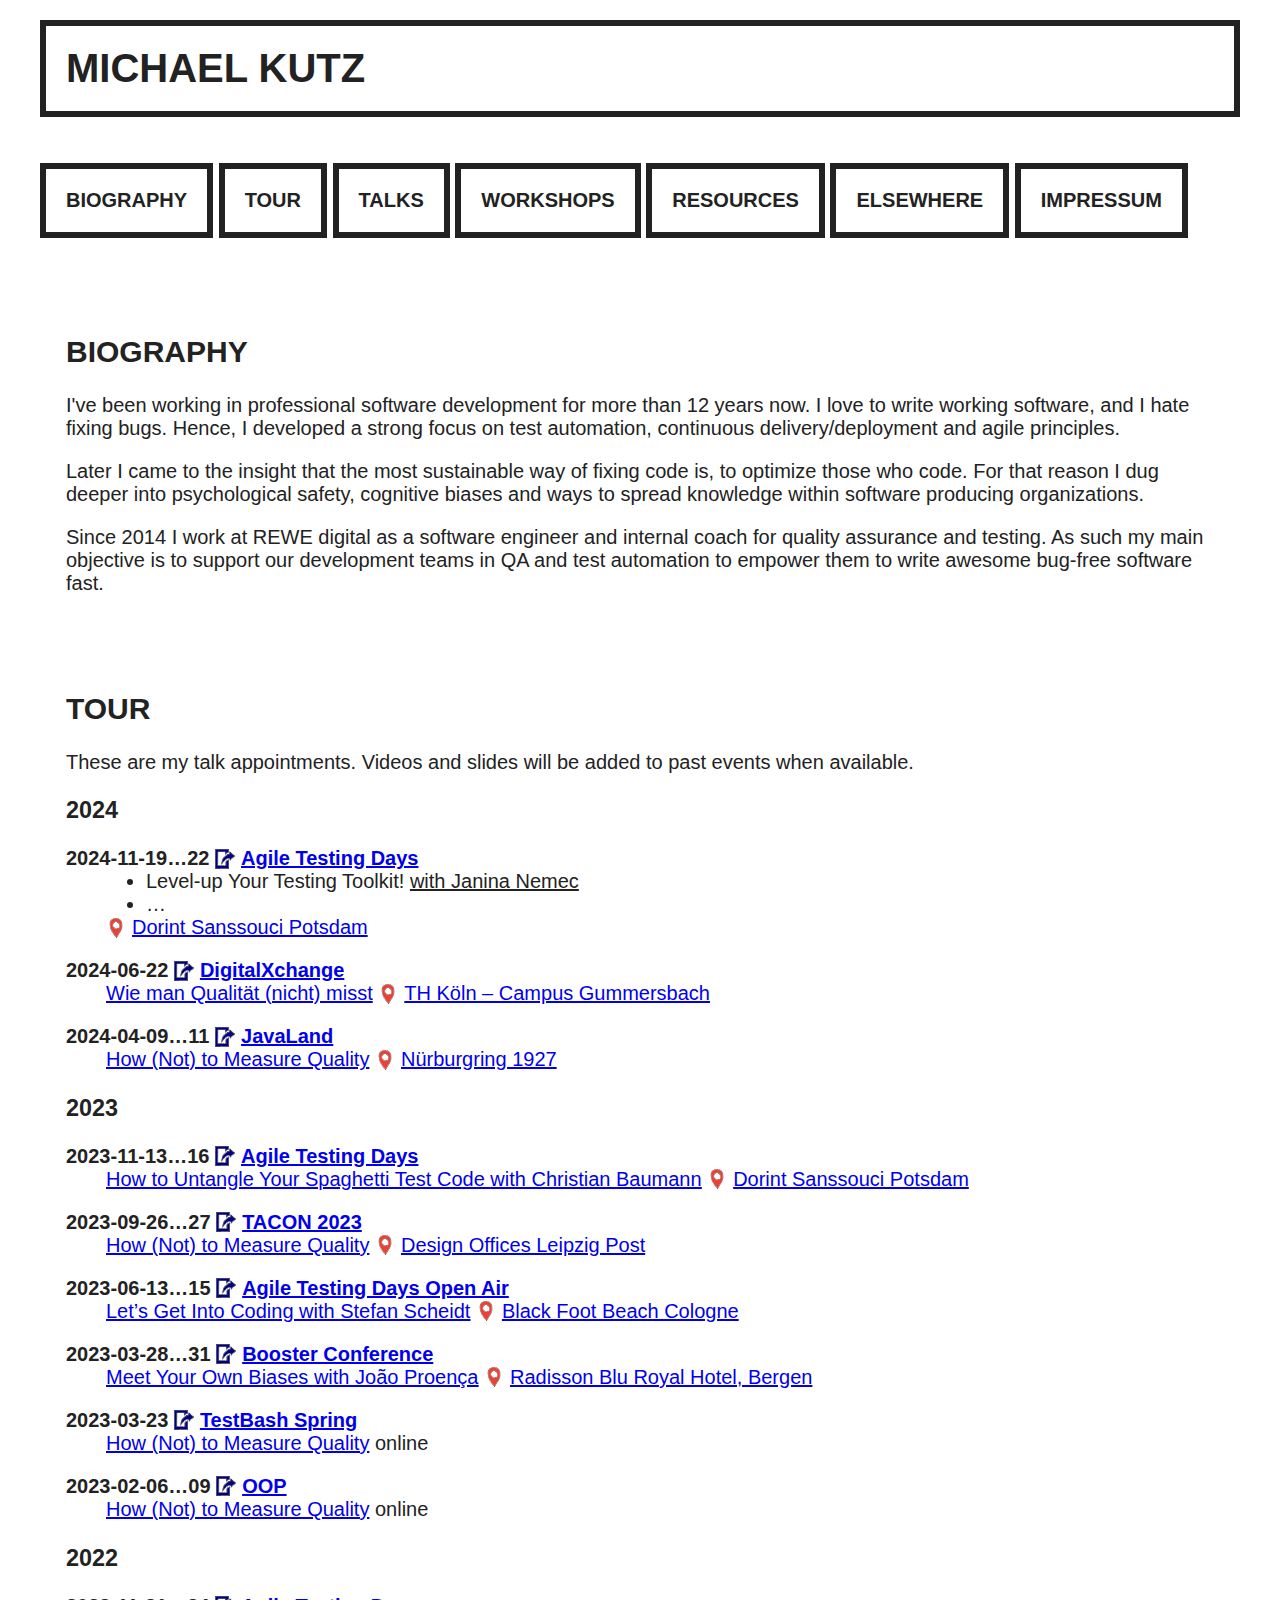
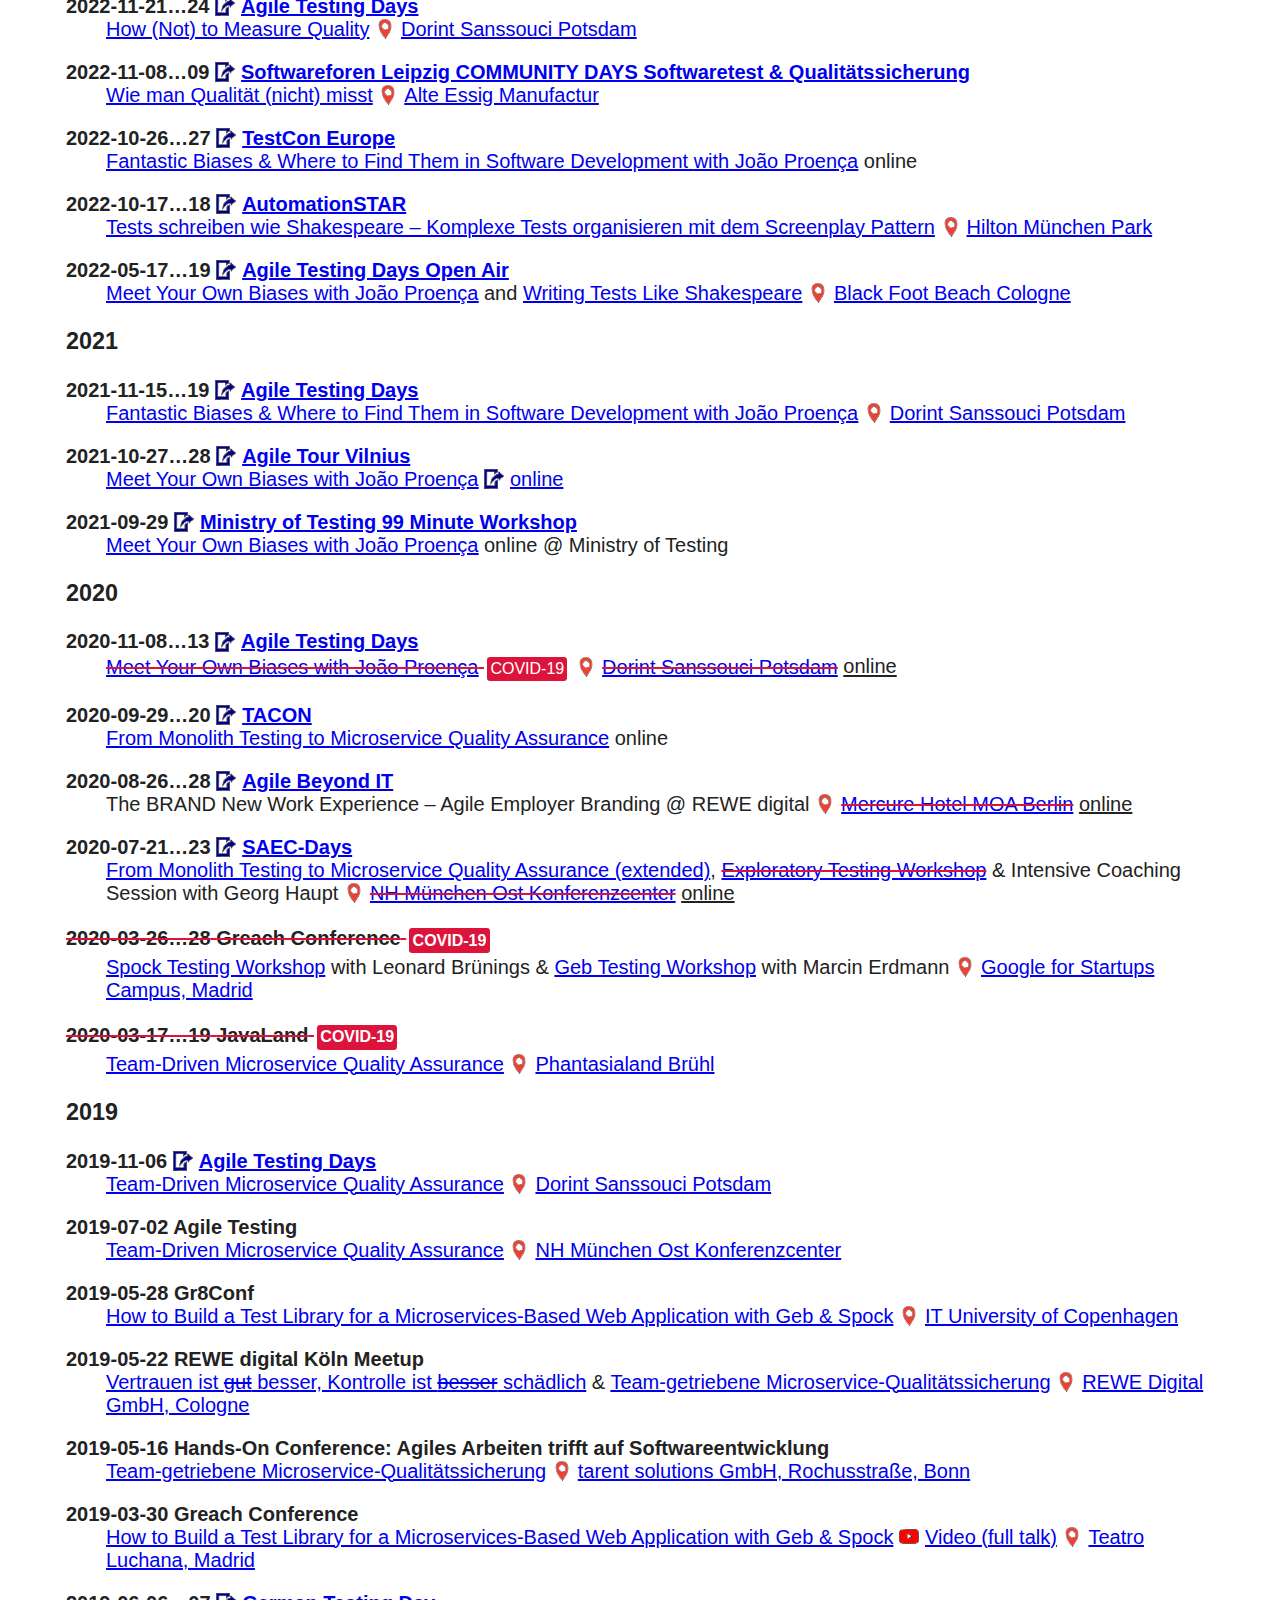
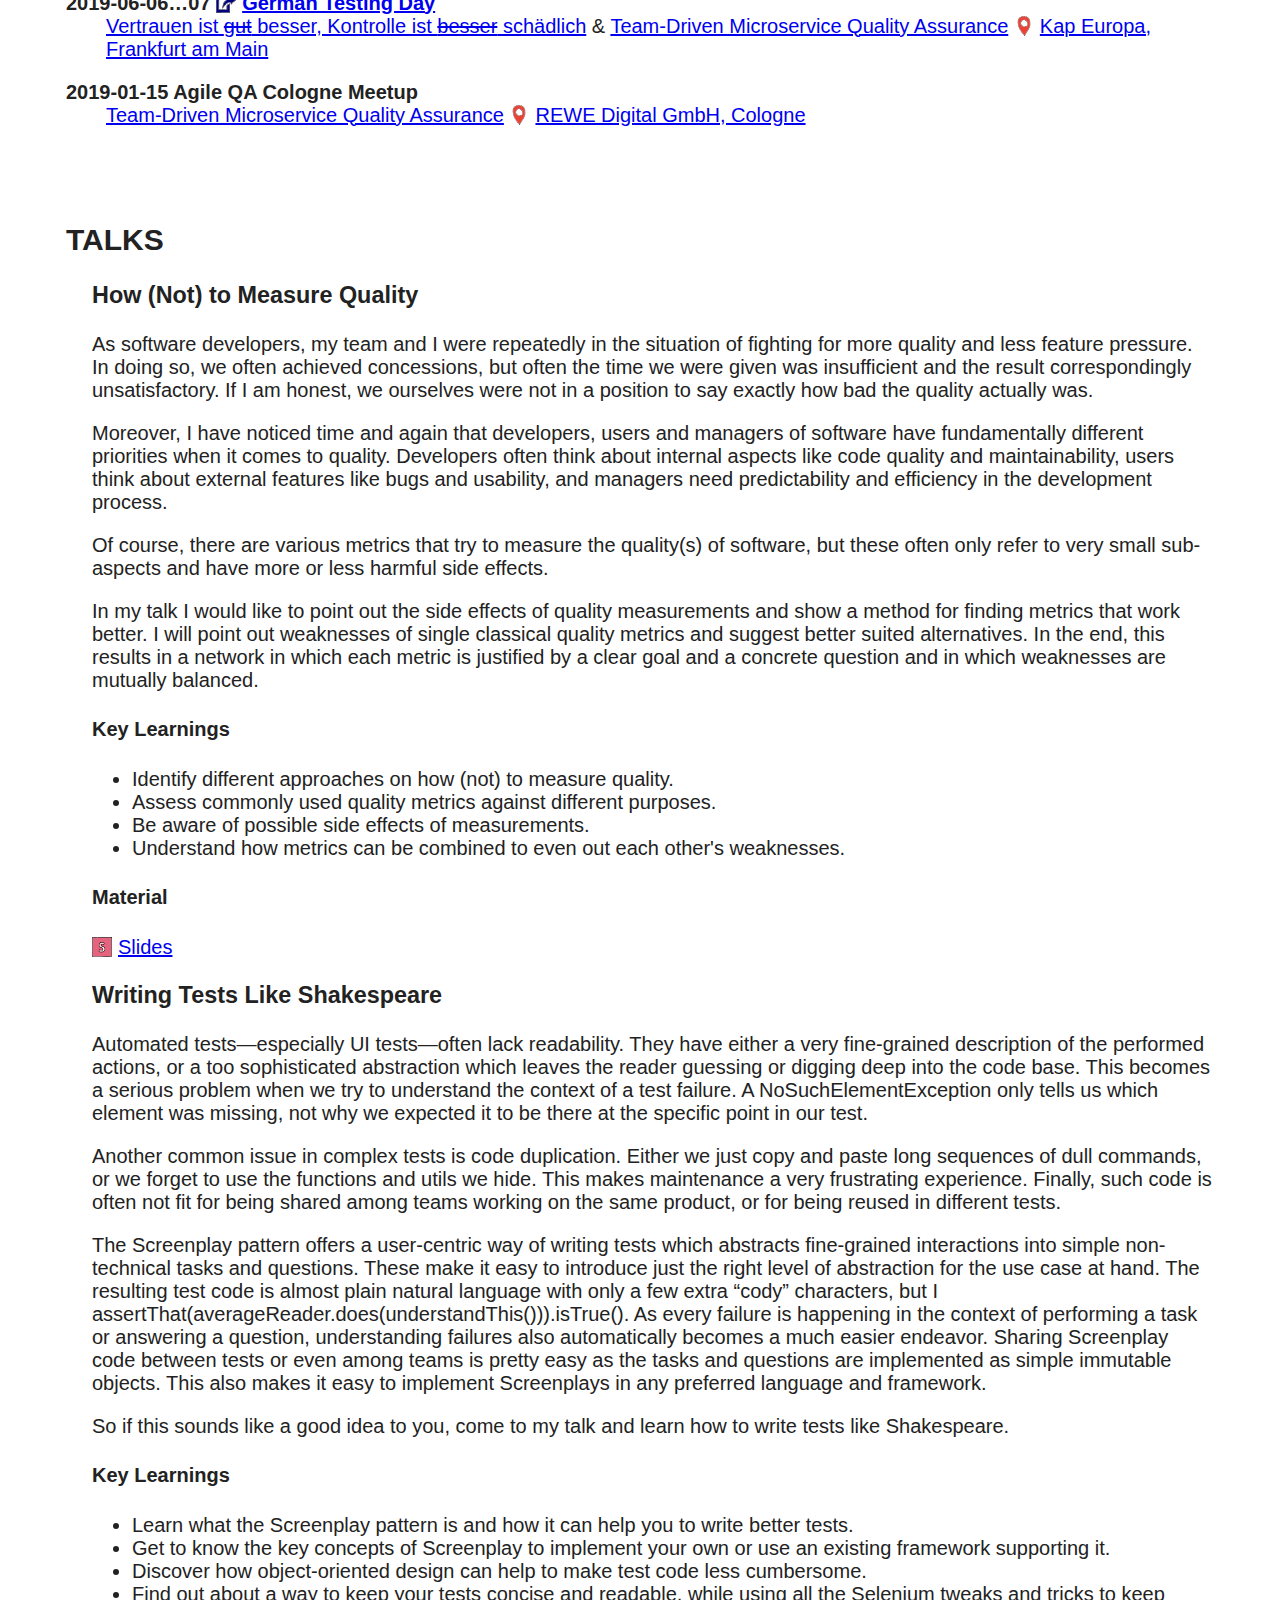
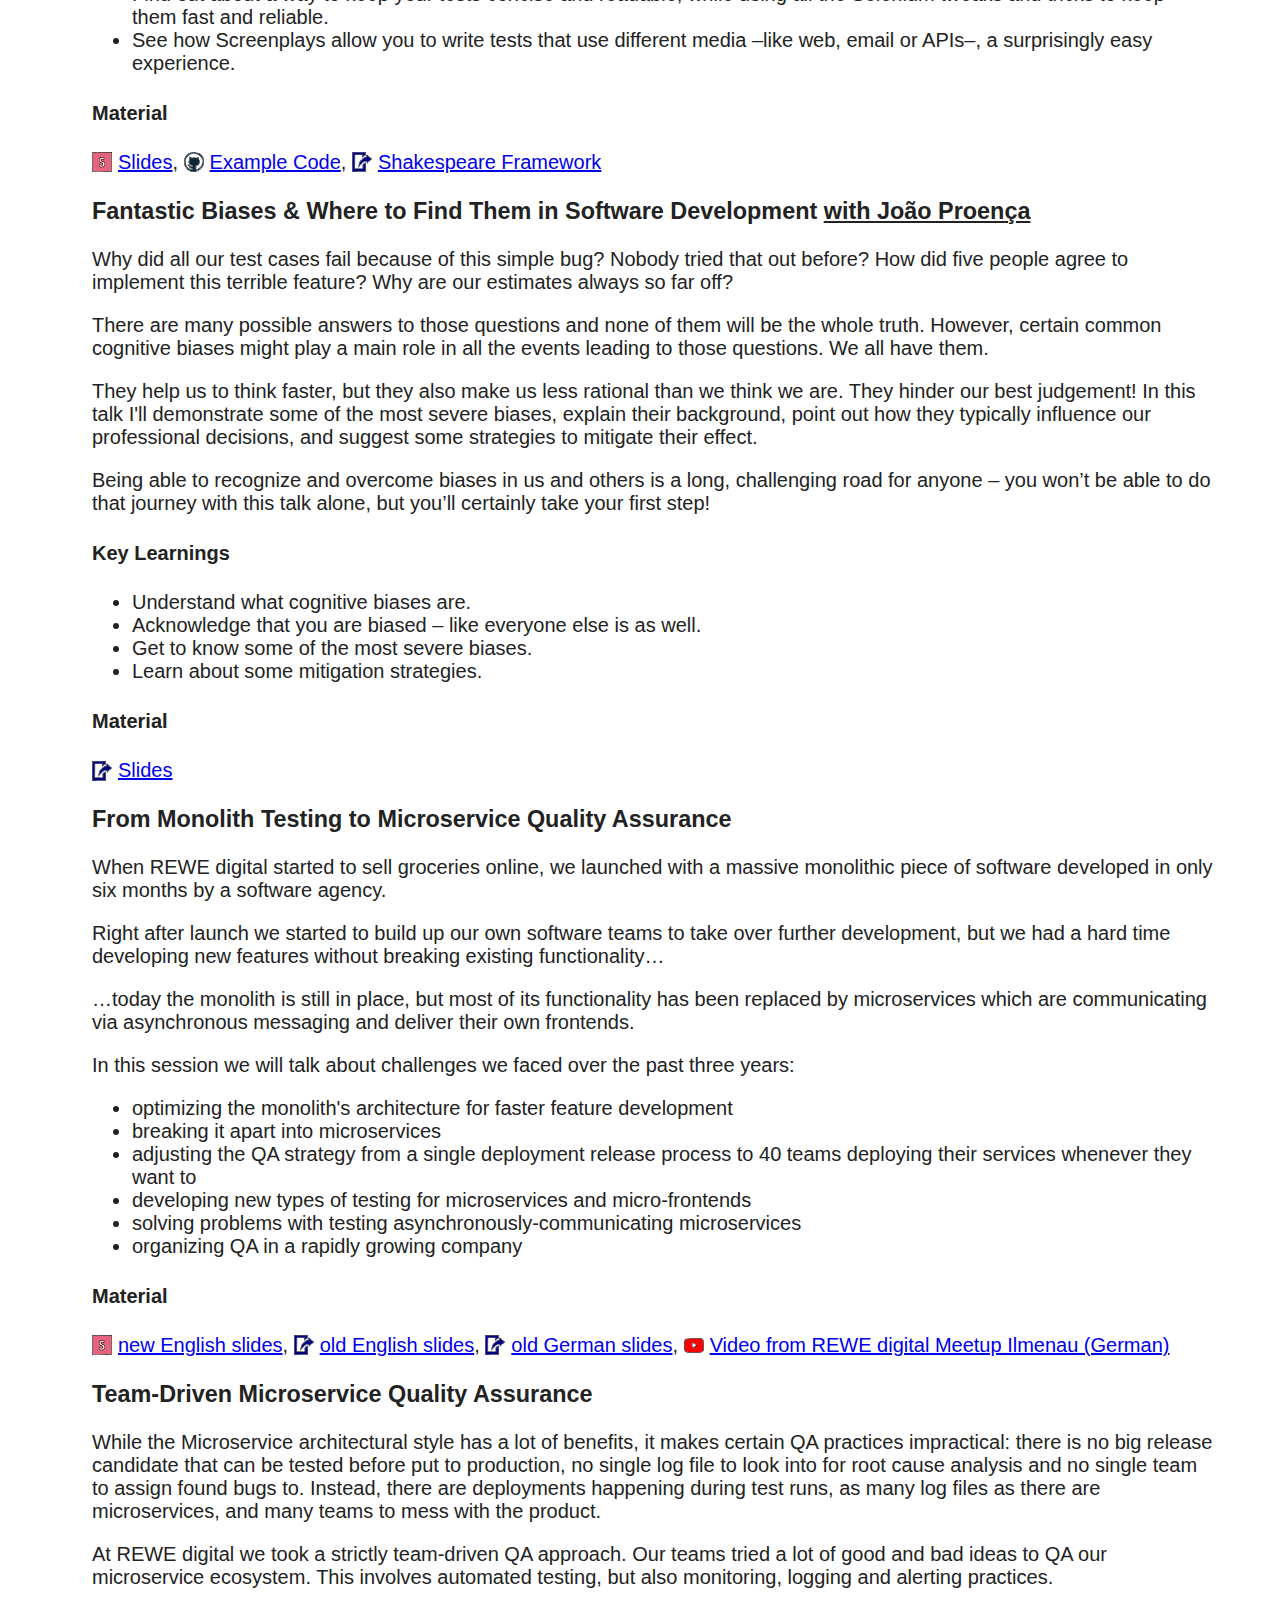
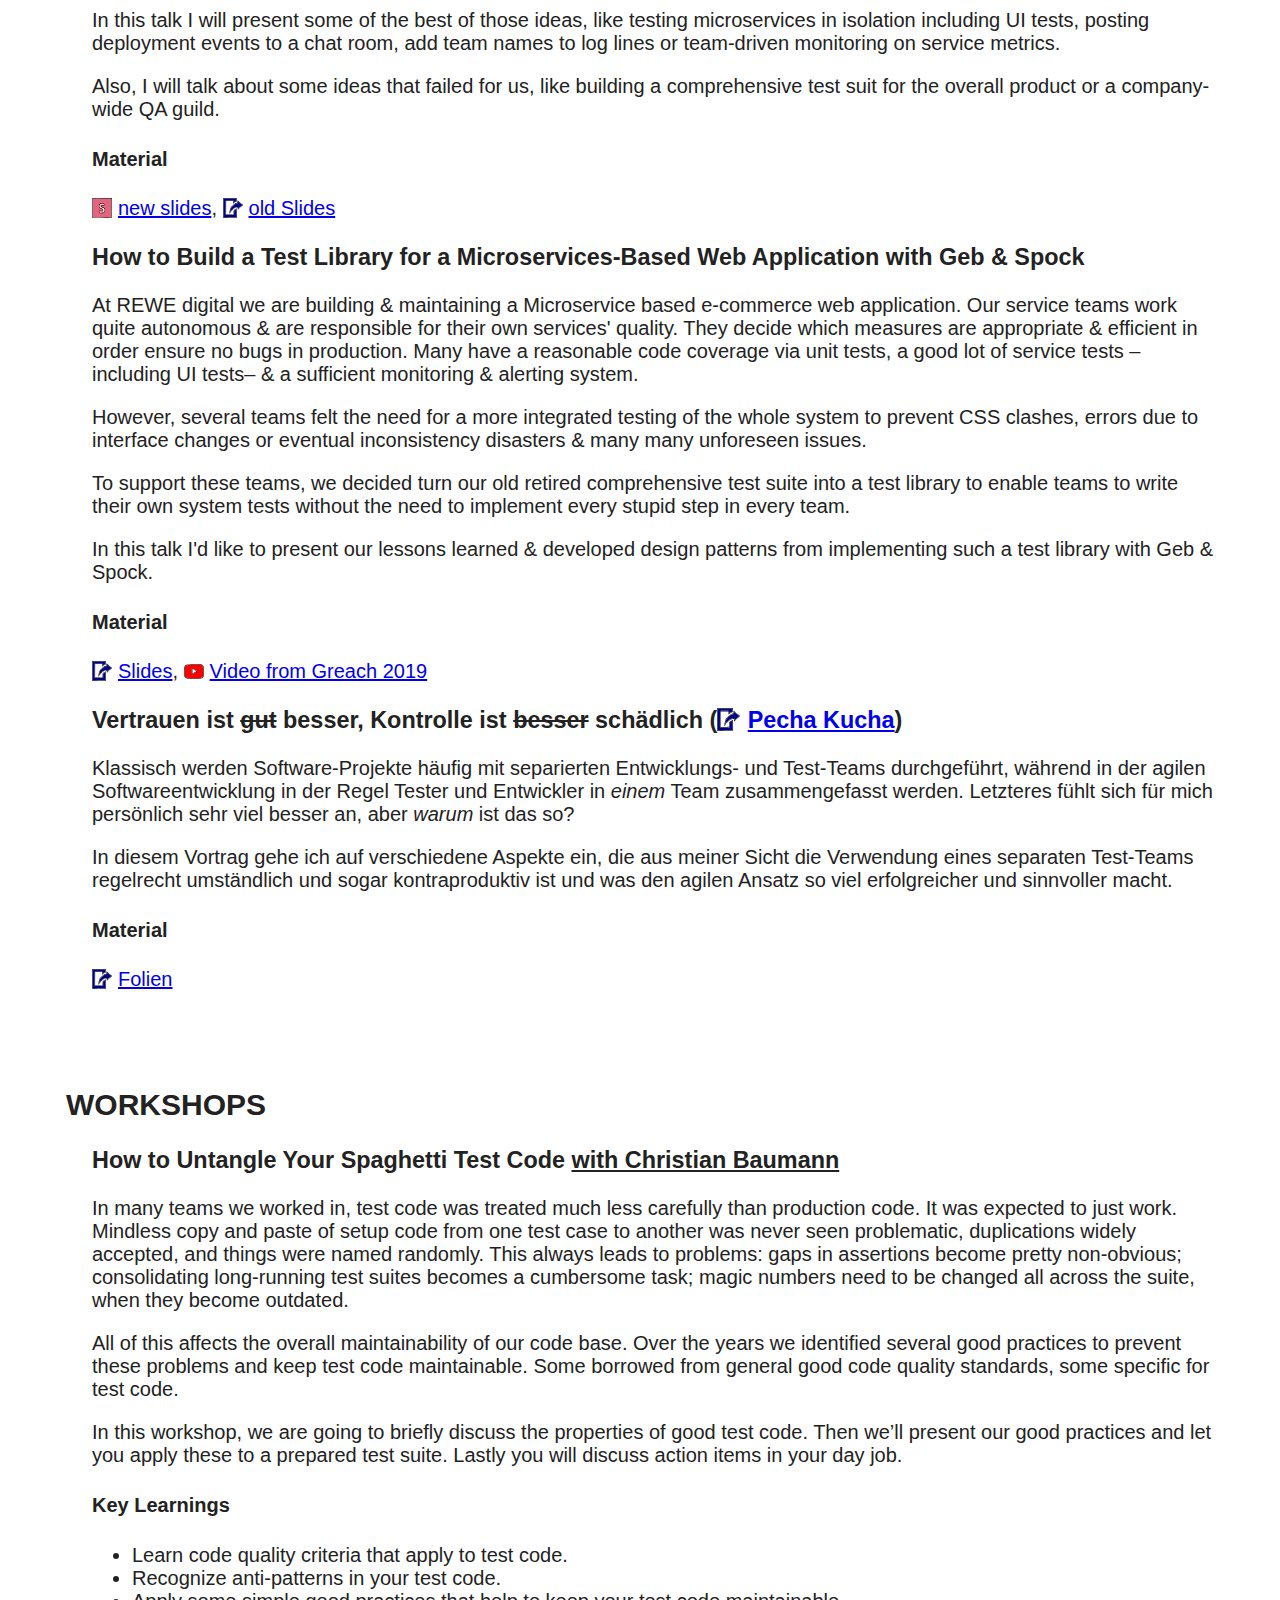
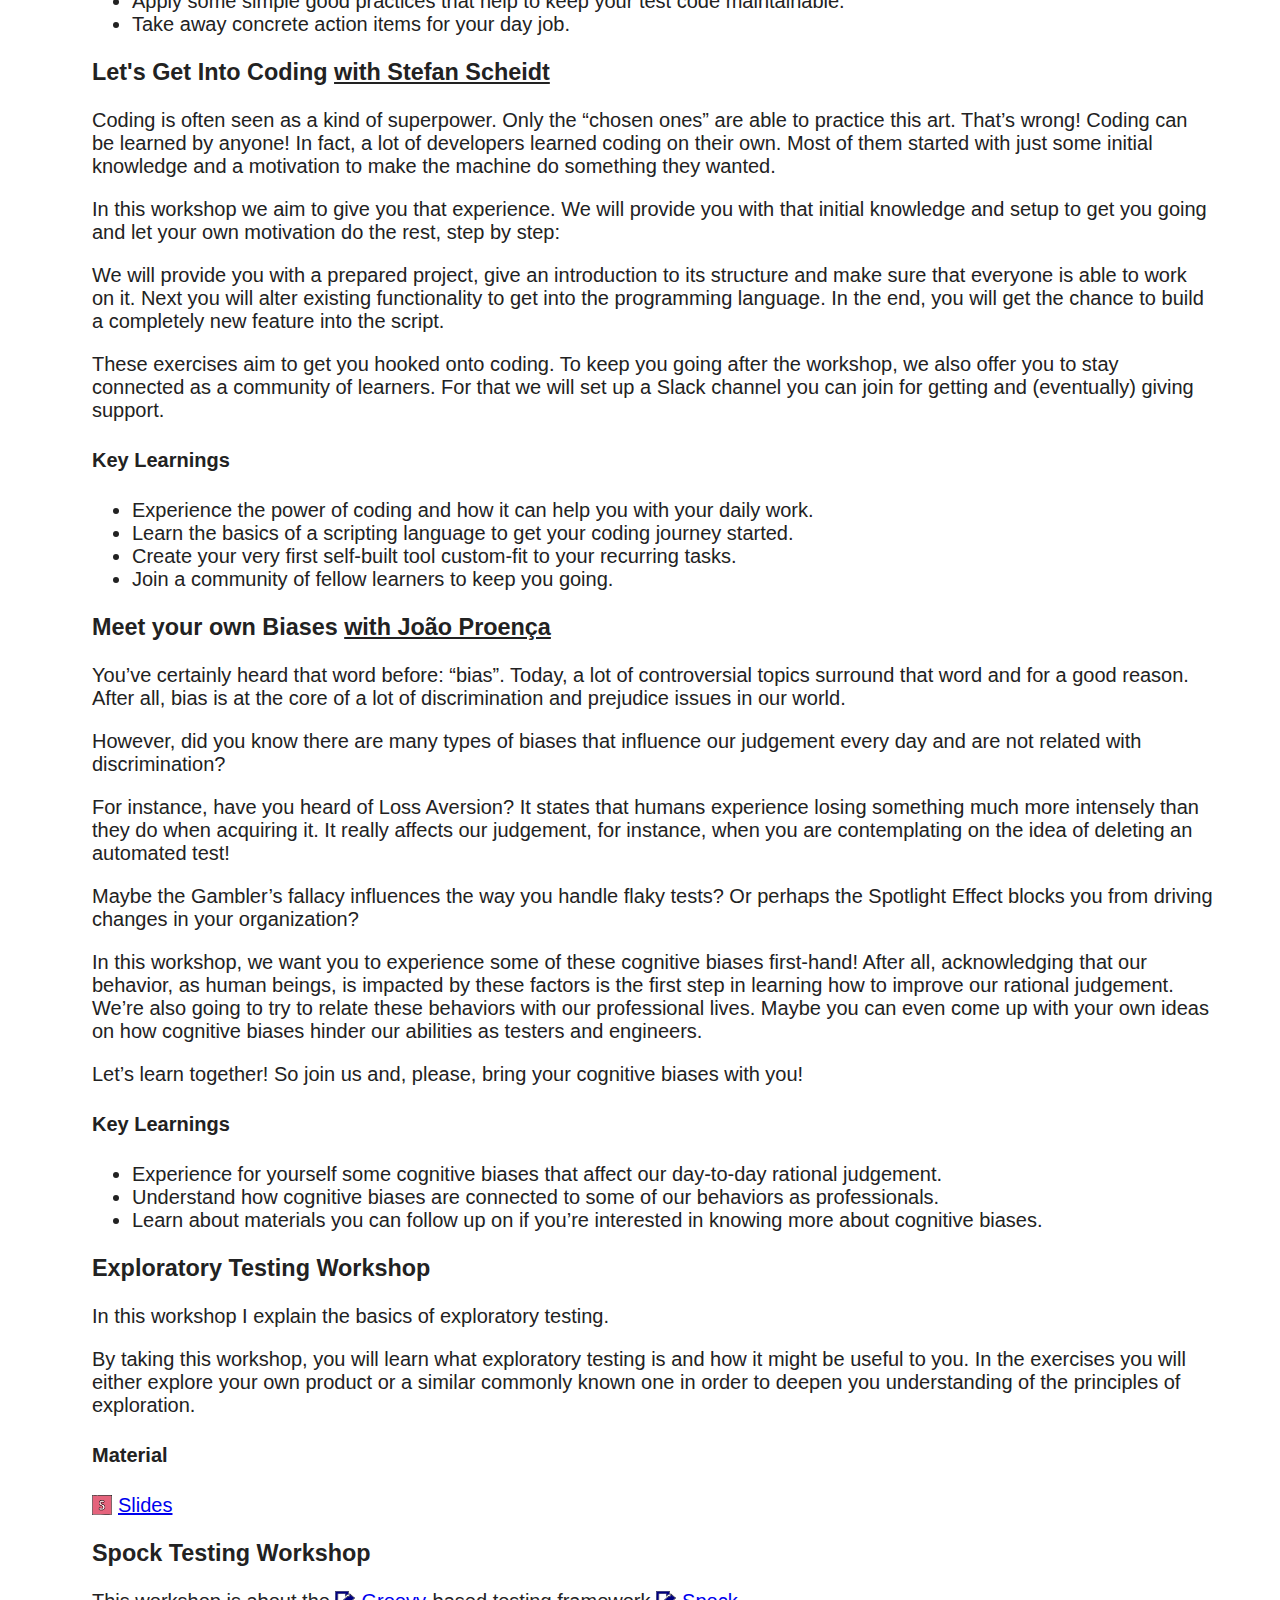
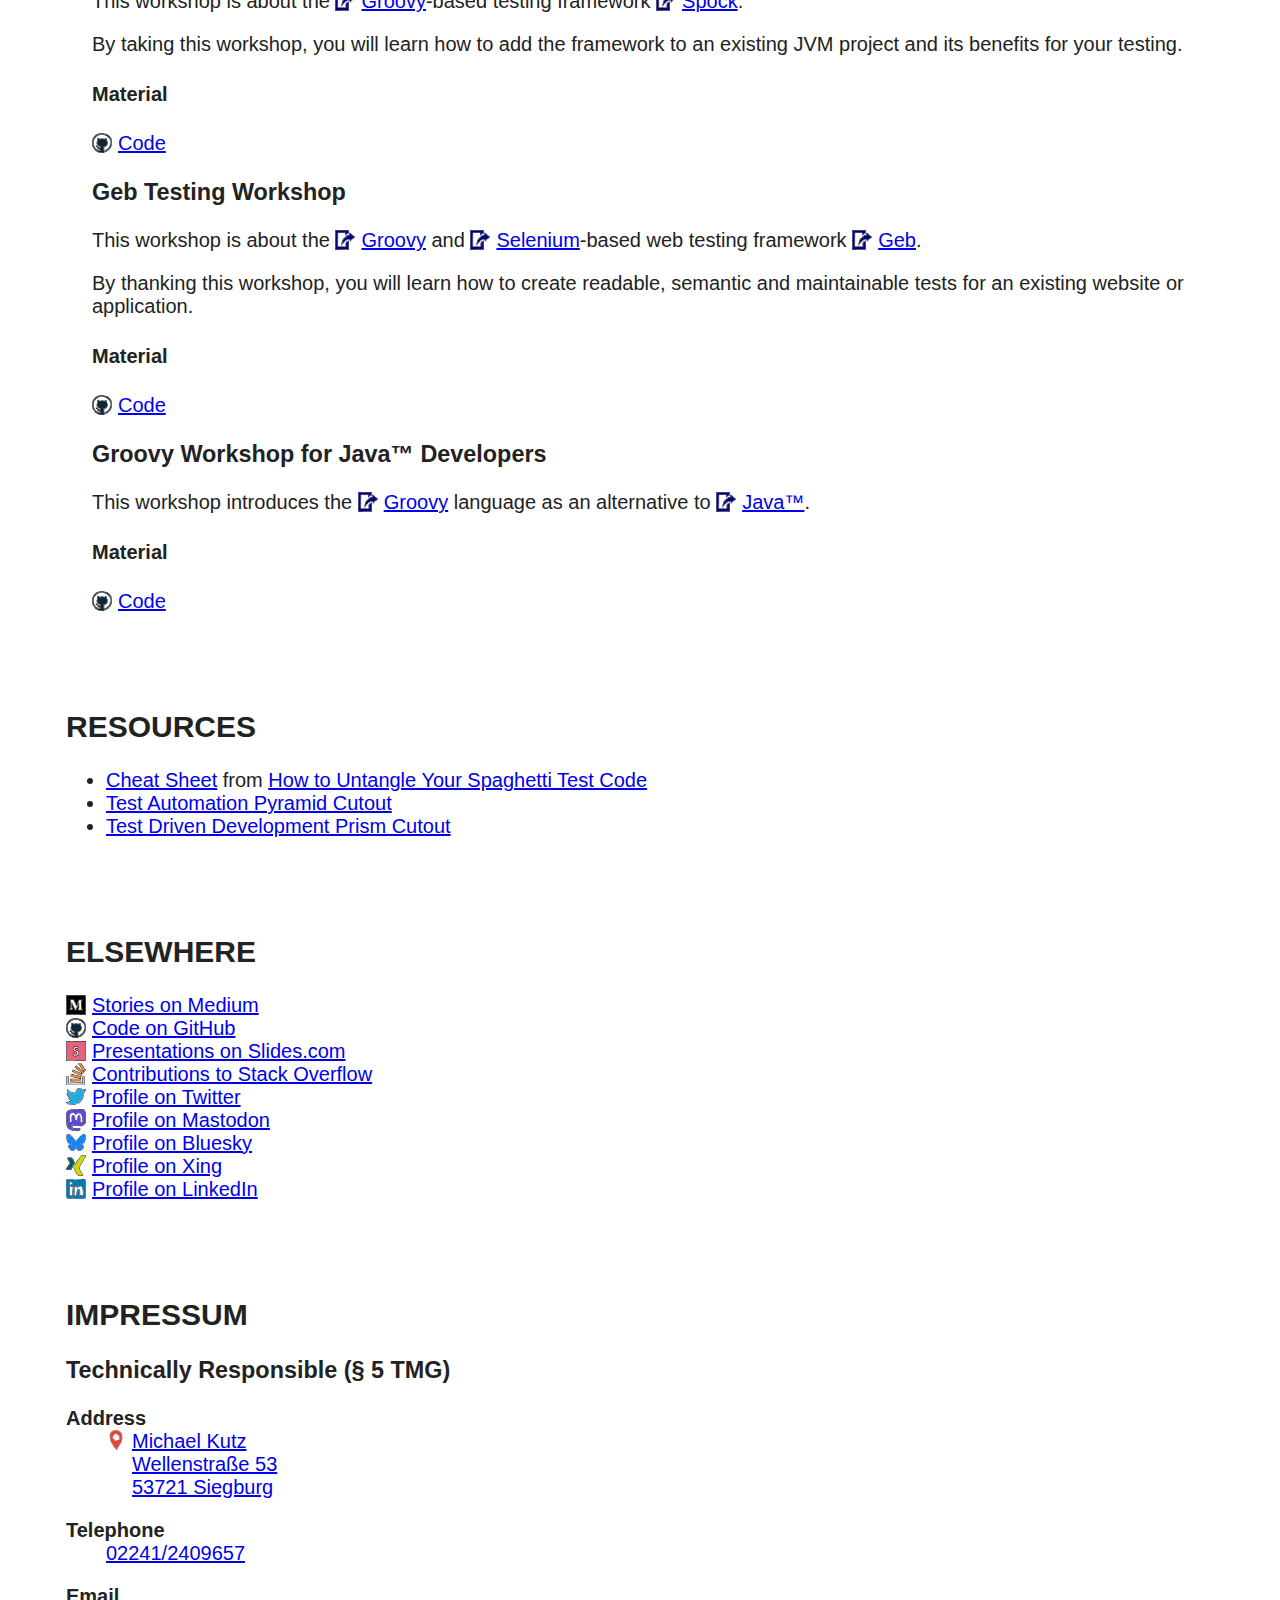
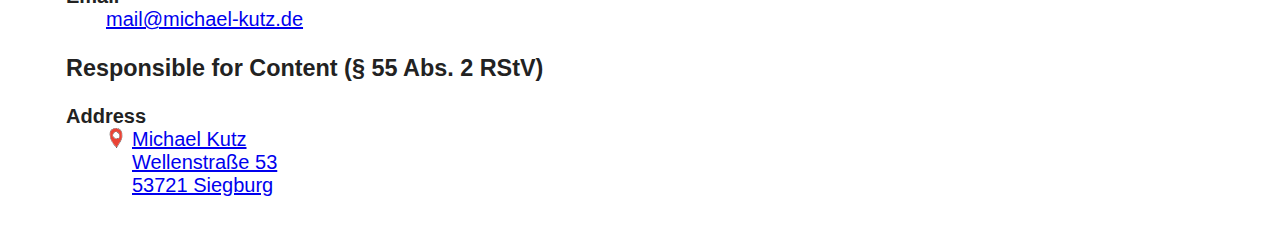
==== index.html @ 403ee31e "Add more appointments to the tour, fix order of sections" ====
<!DOCTYPE html>
<html lang="en" xmlns="http://www.w3.org/1999/html">

<head>
  <meta charset="utf-8" />
  <meta name="viewport" content="width=device-width, initial-scale=1.0" />

  <link rel="stylesheet" href="style.css">
  <link rel="icon" type="image/x-icon" href="img/favicon.png">

  <title>Personal Homepage of Michael Kutz</title>
</head>

<body>

  <div class="progressbar"></div>

  <header>
    <h1>
      Michael Kutz
    </h1>
  </header>

  <nav id="navigation">
    <ul>
      <li>
        <a href="#biography">Biography</a>
      </li>
      <li>
        <a href="#tour">Tour</a>
      </li>
      <li>
        <a href="#talks">Talks</a>
      </li>
      <li>
        <a href="#workshops">Workshops</a>
      </li>
      <li>
        <a href="#resources">Resources</a>
      </li>
      <li>
        <a href="#elsewhere">Elsewhere</a>
      </li>
      <li>
        <a href="#impressum">Impressum</a>
      </li>
    </ul>
  </nav>

  <main id="main">

    <section id="biography">
      <h2>Biography</h2>
      <p>
        I've been working in professional software development for more than 12 years now.
        I love to write working software, and I hate fixing bugs.
        Hence, I developed a strong focus on test automation, continuous delivery/deployment and agile principles.
      </p>
      <p>
        Later I came to the insight that the most sustainable way of fixing code is, to optimize those who code.
        For that reason I dug deeper into psychological safety, cognitive biases and ways to spread knowledge within software producing organizations.
      </p>
      <p>
        Since 2014 I work at REWE digital as a software engineer and internal coach for quality assurance and testing.
        As such my main objective is to support our development teams in QA and test automation to empower them to write awesome bug-free software fast.
      </p>
    </section>

    <section id="tour">
      <h2>Tour</h2>
      <p>
        These are my talk appointments. Videos and slides will be added to past events when available.
      </p>
      
      <h3>2024</h3>
      <dl>
        <dt>
          <span class="tour-date">2024-11-19…22</span>
          <span class="tour-occasion"><a href="https://agiletestingdays.com/">Agile Testing Days</a></span>
        </dt>
        <dd>
          <ul>
            <li><span class="tour-content">Level-up Your Testing Toolkit! <ins>with Janina Nemec</ins></span></li>
            <li>…</li>
          </ul>
          <span class="tour-location"><a href="https://g.page/Dorint-Potsdam?share">Dorint Sanssouci Potsdam</a></span>
        </dd>
      </dl>
      
      <dl>
        <dt>
          <span class="tour-date">2024-06-22</span>
          <span class="tour-occasion"><a href="https://digital-xchange.de/">DigitalXchange</a></span>
        </dt>
        <dd>
          <span class="tour-content"><a href="#measure-quality-talk">Wie man Qualität (nicht) misst</a></span>
          <span class="tour-location"><a href="https://maps.app.goo.gl/ax9bnNzyQBxYgerY8">TH Köln – Campus Gummersbach</a></span>
        </dd>
      </dl>
      
      <dl>
        <dt>
          <span class="tour-date">2024-04-09…11</span>
          <span class="tour-occasion"><a href="https://www.javaland.eu">JavaLand</a></span>
        </dt>
        <dd>
            <span class="tour-content">
              <a href="#measure-quality-talk">How (Not) to Measure Quality</a>
            </span>
          <span class="tour-location"><a href="https://maps.app.goo.gl/s3URFhzMAyrQJvwt9">Nürburgring 1927</a></span>
        </dd>
      </dl>
      
      <h3>2023</h3>
      <dl>
        <dt>
          <span class="tour-date">2023-11-13…16</span>
          <span class="tour-occasion"><a href="https://agiletestingdays.com">Agile Testing Days</a></span>
        </dt>
        <dd>
          <span class="tour-content">
            <a href="#untangle-spaghetti-test-code-workshop">How to Untangle Your Spaghetti Test Code <ins>with Christian Baumann</ins></a>
          </span>
          <span class="tour-location"><a href="https://g.page/Dorint-Potsdam?share">Dorint Sanssouci Potsdam</a></span>
        </dd>

        <dt>
          <span class="tour-date">2023-09-26…27</span>
          <span class="tour-occasion"><a href="https://www.tacon-konferenz.de/">TACON 2023</a></span>
        </dt>
        <dd>
          <span class="tour-content">
            <a href="#measure-quality-talk">How (Not) to Measure Quality</a>
          </span>
          <span class="tour-location"><a href="https://goo.gl/maps/Bw59qBVgnmREsoW48">Design Offices Leipzig Post</a></span>
        </dd>

        <dt>
          <span class="tour-date">2023-06-13…15</span>
          <span class="tour-occasion"><a href="https://openair.agiletestingdays.com">Agile Testing Days Open Air</a></span>
        </dt>
        <dd>
          <span class="tour-content">
            <a href="#lets-get-into-coding-workshop">Let’s Get Into Coding <ins>with Stefan Scheidt</ins></a>
          </span>
          <span class="tour-location"><a href="https://g.page/blackfootbeachkoeln?share">Black Foot Beach Cologne</a></span>
        </dd>

        <dt>
          <span class="tour-date">2023-03-28…31</span>
          <span class="tour-occasion"><a href="https://2023.boosterconf.no">Booster Conference</a></span>
        </dt>
        <dd>
          <span class="tour-content"><a href="#meet-your-own-biases-workshop">Meet Your Own Biases <ins>with João Proença</ins></a></span>
          <span class="tour-location"><a href="https://goo.gl/maps/V5M7Juy1Z6Ezcwvd6">Radisson Blu Royal Hotel, Bergen</a></span>
        </dd>

        <dt>
          <span class="tour-date">2023-03-23</span>
          <span class="tour-occasion"><a href="https://www.ministryoftesting.com/events/testbash-spring-2023">TestBash Spring</a></span>
        </dt>
        <dd>
          <span class="tour-content"><a href="#measure-quality-talk">How (Not) to Measure Quality</a></span>
          <span class="tour-location">online</span>
        </dd>

        <dt>
          <span class="tour-date">2023-02-06…09</span>
          <span class="tour-occasion"><a href="https://www.oop-konferenz.de">OOP</a></span>
        </dt>
        <dd>
          <span class="tour-content"><a href="#measure-quality-talk">How (Not) to Measure Quality</a></span>
          <span class="tour-location">online</span>
        </dd>
      </dl>

      <h3>2022</h3>
      <dl id="tour-calendar-2022" class="tour-calendar">
        <dt>
          <span class="tour-date">2022-11-21…24</span>
          <span class="tour-occasion"><a href="https://agiletestingdays.com">Agile Testing Days</a></span>
        </dt>
        <dd>
          <span class="tour-content"><a href="#measure-quality-talk">How (Not) to Measure Quality</a></span>
          <span class="tour-location"><a href="https://g.page/Dorint-Potsdam?share">Dorint Sanssouci Potsdam</a></span>
        </dd>

        <dt>
          <span class="tour-date">2022-11-08…09</span>
          <span class="tour-occasion"><a href="https://www.softwareforen.de/portal/IT-Events-und-Schulungen/communitydays/Softwaretest-und-Qualit%C3%A4tssicherung/Softwaretest-und-Qualit%C3%A4tssicherung.xhtml">Softwareforen Leipzig COMMUNITY DAYS Softwaretest & Qualitätssicherung</a></span>
        </dt>
        <dd>
          <span class="tour-content"><a href="#measure-quality-talk">Wie man Qualität (nicht) misst</a></span>
          <span class="tour-location"><a href="https://goo.gl/maps/9BnrAR85dFuCnGLK7">Alte Essig Manufactur</a></span>
        </dd>

        <dt>
          <span class="tour-date">2022-10-26…27</span>
          <span class="tour-occasion"><a href="https://testcon.lt">TestCon Europe</a></span>
        </dt>
        <dd>
          <span class="tour-content"><a href="#fantastic-biases-talk">Fantastic Biases &#38; Where to Find Them in Software Development <ins>with João Proença</ins></a></span>
          <span class="tour-location">online</span>
        </dd>

        <dt>
          <span class="tour-date">2022-10-17…18</span>
          <span class="tour-occasion"><a href="https://automation.eurostarsoftwaretesting.com/">AutomationSTAR</a></span>
        </dt>
        <dd>
          <span class="tour-content"><a href="#wiring-tests-like-shakespeare-talk">Tests schreiben wie Shakespeare – Komplexe Tests organisieren mit dem Screenplay Pattern</a></span>
          <span class="tour-location"><a href="https://g.page/HiltonMunichPark?share">Hilton München Park</a></span>
        </dd>

        <dt>
          <span class="tour-date">2022-05-17…19</span>
          <span class="tour-occasion"><a href="https://openair.agiletestingdays.com">Agile Testing Days Open Air</a></span>
        </dt>
        <dd>
          <span class="tour-content">
            <a href="#meet-your-own-biases-workshop">Meet Your Own Biases <ins>with João Proença</ins></a> and
            <a href="#wiring-tests-like-shakespeare-talk">Writing Tests Like Shakespeare</a>
          </span>
          <span class="tour-location"><a href="https://g.page/blackfootbeachkoeln?share">Black Foot Beach Cologne</a></span>
        </dd>
      </dl>

      <h3>2021</h3>
      <dl id="tour-calendar-2021" class="tour-calendar">
        <dt>
          <span class="tour-date">2021-11-15…19</span>
          <span class="tour-occasion"><a href="https://agiletestingdays.com">Agile Testing Days</a></span>
        </dt>
        <dd>
          <span class="tour-content"><a href="#fantastic-biases-talk">Fantastic Biases &#38; Where to Find Them in Software Development <ins>with João Proença</ins></a></span>
          <span class="tour-location"><a href="https://g.page/Dorint-Potsdam?share">Dorint Sanssouci Potsdam</a></span>
        </dd>

        <dt>
          <span class="tour-date">2021-10-27…28</span>
          <span class="tour-occasion"><a href="https://2021.agileturas.lt/">Agile Tour Vilnius</a></span>
        </dt>
        <dd>
          <span class="tour-content"><a href="#meet-your-own-biases-workshop">Meet Your Own Biases <ins>with João Proença</ins></a></span>
          <span class="tour-location"><a href="https://2021.agileturas.lt/">online</a></span>
        </dd>

        <dt>
          <span class="tour-date">2021-09-29</span>
          <span class="tour-occasion"><a href="https://www.ministryoftesting.com/events">Ministry of Testing 99 Minute Workshop</a></span>
        </dt>
        <dd>
          <span class="tour-content"><a href="#meet-your-own-biases-workshop">Meet Your Own Biases <ins>with João Proença</ins></a></span>
          <span class="tour-location">online @ Ministry of Testing</span>
        </dd>
      </dl>

      <h3>2020</h3>
      <dl id="tour-calendar-2020" class="tour-calendar">
        <dt>
          <span class="tour-date">2020-11-08…13</span>
          <span class="tour-occasion"><a href="https://agiletestingdays.com">Agile Testing Days</a></span></dt>
        <dd>
          <span class="tour-content"><del class="cancelled"><a href="#meet-your-own-biases-workshop">Meet Your Own Biases <ins>with João Proença</ins></a> <span class="label">COVID-19</span></del></span>
          <span class="tour-location"><del class="cancelled"><a href="https://goo.gl/maps/4JJg1wACnG1q4Vka9">Dorint Sanssouci Potsdam</a></del> <ins>online</ins></span>
        </dd>

        <dt>
          <span class="tour-date">2020-09-29…20</span>
          <span class="tour-occasion"><a href="https://tacon-konferenz.de/">TACON</a></span>
        </dt>
        <dd>
          <span class="tour-content"><a href="#from-monolith-testing-to-microservice-qa-talk">From Monolith Testing to Microservice Quality Assurance</a></span>
          <span class="tour-location">online</span>
        </dd>

        <dt>
          <span class="tour-date">2020-08-26…28</span>
          <span class="tour-occasion"><a href="https://www.agile-beyond-it.de/">Agile Beyond IT</a></span>
        </dt>
        <dd>
          <span class="tour-content">The BRAND New Work Experience – Agile Employer Branding @ REWE digital</span>
          <span class="tour-location"><del class="cancelled"><a href="https://goo.gl/maps/8NThvJFgdM6wexNE8">Mercure Hotel MOA Berlin</a></del> <ins>online</ins></span>
        </dd>

        <dt>
          <span class="tour-date">2020-07-21…23</span>
          <span class="tour-occasion"><a href="https://www.saec-days.de">SAEC-Days</a></span>
        </dt>
        <dd>
          <span class="tour-content"><a href="#from-monolith-testing-to-microservice-qa-talk">From Monolith Testing to Microservice Quality Assurance (extended)</a>,
            <del class="cancelled"><a href="#exploratory-testing-workshop">Exploratory Testing Workshop</a></del> &#38; Intensive Coaching Session with Georg Haupt</span>
          <span class="tour-location"><del class="cancelled"><a href="https://goo.gl/maps/xa9RaDGipQAzXdSs7">NH München Ost Konferenzcenter</a></del> <ins>online</ins></span>
        </dd>

        <dt class="cancelled">
          <span class="tour-date">2020-03-26…28</span>
          <span class="tour-occasion">Greach Conference</span>
          <span class="label">COVID-19</span>
        </dt>
        <dd>
          <span class="tour-content"><a href="#spock-testing-workshop">Spock Testing Workshop</a> with Leonard Brünings &#38;
            <a href="#geb-testing-workshop">Geb Testing Workshop</a> with Marcin Erdmann</span>
          <span class="tour-location"><a href="https://goo.gl/maps/Pf7ucvSiYqt8L7sq5">Google for Startups Campus, Madrid</a></span>
        </dd>

        <dt class="cancelled">
          <span class="tour-date">2020-03-17…19</span>
          <span class="tour-occasion">JavaLand</span>
          <span class="label">COVID-19</span></dt>
        <dd>
          <span class="tour-content"><a href="#team-driven-microservice-qa-talk">Team-Driven Microservice Quality Assurance</a></span>
          <span class="tour-location"><a href="https://goo.gl/maps/96tEYVQTnJPzLxwf6">Phantasialand Brühl</a></span>
        </dd>
      </dl>

      <h3>2019</h3>
      <dl id="tour-calendar-2019" class="tour-calendar">
        <dt>
          <span class="tour-date">2019-11-06</span>
          <span class="tour-occasion"><a href="https://agiletestingdays.com">Agile Testing Days</a></span>
        </dt>
        <dd>
          <span class="tour-content"><a href="#team-driven-microservice-qa-talk">Team-Driven Microservice Quality Assurance</a></span>
          <span class="tour-location"><a href="https://goo.gl/maps/4JJg1wACnG1q4Vka9">Dorint Sanssouci Potsdam</a></span>
        </dd>

        <dt>
          <span class="tour-date">2019-07-02</span>
          <span class="tour-occasion">Agile Testing</span>
        </dt>
        <dd>
          <span class="tour-content"><a href="#team-driven-microservice-qa-talk">Team-Driven Microservice Quality Assurance</a></span>
          <span class="tour-location"><a href="https://goo.gl/maps/xa9RaDGipQAzXdSs7">NH München Ost Konferenzcenter</a></span>
        </dd>

        <dt>
          <span class="tour-date">2019-05-28</span>
          <span class="tour-occasion">Gr8Conf</span>
        </dt>
        <dd>
          <span class="tour-content"><a href="#microservice-test-lib-talk">How to Build a Test Library for a Microservices-Based Web Application with Geb &#38; Spock</a></span>
          <span class="tour-location"><a href="https://goo.gl/maps/Pn4Arbwc8N9tyBeS9">IT University of Copenhagen</a></span>
        </dd>

        <dt>
          <span class="tour-date">2019-05-22</span>
          <span class="tour-occasion">REWE digital Köln Meetup</span>
        </dt>
        <dd>
          <span class="tour-content"><a href="#trust-is-better-talk">Vertrauen ist <del>gut</del> besser, Kontrolle ist <del>besser</del> schädlich</a>
            &#38; <a href="#team-driven-microservice-qa-talk">Team-getriebene Microservice-Qualitätssicherung</a></span>
          <span class="tour-location"><a href="https://goo.gl/maps/CHme2R7US9qxT9Ju7">REWE Digital GmbH, Cologne</a></span>
        </dd>

        <dt>
          <span class="tour-date">2019-05-16</span>
          <span class="tour-occasion">Hands-On Conference: Agiles Arbeiten trifft auf Softwareentwicklung</span>
        </dt>
        <dd>
          <span class="tour-content"><a href="#team-driven-microservice-qa-talk">Team-getriebene Microservice-Qualitätssicherung</a></span>
          <span class="tour-location"><a href="https://g.page/tarentsolutions?share" class="address">tarent solutions GmbH, Rochusstraße, Bonn</a></span>
        </dd>

        <dt>
          <span class="tour-date">2019-03-30</span>
          <span class="tour-occasion">Greach Conference</span>
        </dt>
        <dd>
          <span class="tour-content"><a href="#microservice-test-lib-talk">How to Build a Test Library for a Microservices-Based Web Application with Geb & Spock</a></span>
          <span class="tour-video"><a href="https://youtu.be/swEX1LrokbU">Video (full talk)</a></span>
          <span class="tour-location"><a href="https://goo.gl/maps/F9LaxejdB8R4XqSr8">Teatro Luchana, Madrid</a></span>
        </dd>

        <dt>
          <span class="tour-date">2019-06-06…07</span>
          <span class="tour-occasion"><a href="https://www.germantestingday.info/german-testing-day-2019/">German Testing Day</a></span>
        </dt>
        <dd>
          <span class="tour-content"><a href="#trust-is-better-talk">Vertrauen ist <del>gut</del> besser, Kontrolle ist <del>besser</del> schädlich</a> &#38; <a href="#team-driven-microservice-qa-talk">Team-Driven Microservice Quality Assurance</a></span>
          <span class="tour-location"><a href="https://goo.gl/maps/FjZyNCBrQ3NwHQet5">Kap Europa, Frankfurt am Main</a></span>
        </dd>
        <dt><span class="tour-date">2019-01-15</span> <span class="tour-occasion">Agile QA Cologne Meetup</span></dt>
        <dd>
          <span class="tour-content"><a href="#team-driven-microservice-qa-talk">Team-Driven Microservice Quality Assurance</a></span>
          <span class="tour-location"><a href="https://goo.gl/maps/CHme2R7US9qxT9Ju7">REWE Digital GmbH, Cologne</a></span>
        </dd>
      </dl>
    </section>

    <section id="talks">
        <h2>Talks</h2>

      <article id="measure-quality-talk" class="abstract">
        <h3>How (Not) to Measure Quality</h3>
        <p>
          As software developers, my team and I were repeatedly in the situation of fighting for more quality and less feature pressure.
          In doing so, we often achieved concessions, but often the time we were given was insufficient and the result correspondingly unsatisfactory.
          If I am honest, we ourselves were not in a position to say exactly how bad the quality actually was.
        </p>
        <p>
          Moreover, I have noticed time and again that developers, users and managers of software have fundamentally different priorities when it comes to quality.
          Developers often think about internal aspects like code quality and maintainability, users think about external features like bugs and usability, and managers need predictability and efficiency in the development process.
        </p>
        <p>
          Of course, there are various metrics that try to measure the quality(s) of software, but these often only refer to very small sub-aspects and have more or less harmful side effects.
        </p>
        <p>
          In my talk I would like to point out the side effects of quality measurements and show a method for finding metrics that work better.
          I will point out weaknesses of single classical quality metrics and suggest better suited alternatives.
          In the end, this results in a network in which each metric is justified by a clear goal and a concrete question and in which weaknesses are mutually balanced.
        </p>
        <h4>Key Learnings</h4>
        <ul>
          <li>Identify different approaches on how (not) to measure quality.</li>
          <li>Assess commonly used quality metrics against different purposes.</li>
          <li>Be aware of possible side effects of measurements.</li>
          <li>Understand how metrics can be combined to even out each other's weaknesses.</li>
        </ul>
        <h4>Material</h4>
        <p>
          <a href="https://slides.com/mkutz/measure-quality">Slides</a>
        </p>
      </article>

      <article id="wiring-tests-like-shakespeare-talk" class="abstract">
        <h3>Writing Tests Like Shakespeare</h3>
        <p>
          Automated tests—especially UI tests—often lack readability.
          They have either a very fine-grained description of the performed actions, or a too sophisticated abstraction which leaves the reader guessing or digging deep into the code base.
          This becomes a serious problem when we try to understand the context of a test failure.
          A NoSuchElementException only tells us which element was missing, not why we expected it to be there at the specific point in our test.
        </p>
        <p>
          Another common issue in complex tests is code duplication.
          Either we just copy and paste long sequences of dull commands, or we forget to use the functions and utils we hide.
          This makes maintenance a very frustrating experience.
          Finally, such code is often not fit for being shared among teams working on the same product, or for being reused in different tests.
        </p>
        <p>
          The Screenplay pattern offers a user-centric way of writing tests which abstracts fine-grained interactions into simple non-technical tasks and questions.
          These make it easy to introduce just the right level of abstraction for the use case at hand.
          The resulting test code is almost plain natural language with only a few extra “cody” characters, but I assertThat(averageReader.does(understandThis())).isTrue().
          As every failure is happening in the context of performing a task or answering a question, understanding failures also automatically becomes a much easier endeavor.
          Sharing Screenplay code between tests or even among teams is pretty easy as the tasks and questions are implemented as simple immutable objects.
          This also makes it easy to implement Screenplays in any preferred language and framework.
        </p>
        <p>
          So if this sounds like a good idea to you, come to my talk and learn how to write tests like Shakespeare.
        </p>
        <h4>Key Learnings</h4>
        <ul>
          <li>Learn what the Screenplay pattern is and how it can help you to write better tests.</li>
          <li>Get to know the key concepts of Screenplay to implement your own or use an existing framework supporting it.</li>
          <li>Discover how object-oriented design can help to make test code less cumbersome.</li>
          <li>Find out about a way to keep your tests concise and readable, while using all the Selenium tweaks and tricks to keep them fast and reliable.</li>
          <li>See how Screenplays allow you to write tests that use different media –like web, email or APIs–, a surprisingly easy experience.</li>
        </ul>
        <h4>Material</h4>
        <p>
          <a href="https://slides.com/mkutz/writing-tests-like-shakespeare">Slides</a>,
          <a href="https://github.com/mkutz/writing-tests-like-shakespeare">Example Code</a>,
          <a href="https://shakespeareframework.org">Shakespeare Framework</a>
        </p>
      </article>

      <article id="fantastic-biases-talk" class="abstract">
        <h3>Fantastic Biases &#38; Where to Find Them in Software Development <ins>with João Proença</ins></h3>
        <p>
          Why did all our test cases fail because of this simple bug?
          Nobody tried that out before?
          How did five people agree to implement this terrible feature?
          Why are our estimates always so far off?
        </p>
        <p>
          There are many possible answers to those questions and none of them will be the whole truth.
          However, certain common cognitive biases might play a main role in all the events leading to those questions.
          We all have them.
        </p>
        <p>
          They help us to think faster, but they also make us less rational than we think we are.
          They hinder our best judgement!
          In this talk I'll demonstrate some of the most severe biases, explain their background, point out how they typically influence our professional decisions, and suggest some strategies to mitigate their effect.
        </p>
        <p>
          Being able to recognize and overcome biases in us and others is a long, challenging road for anyone – you won’t be able to do that journey with this talk alone, but you’ll certainly take your first step!
        </p>
        <h4>Key Learnings</h4>
        <ul>
          <li>Understand what cognitive biases are.</li>
          <li>Acknowledge that you are biased – like everyone else is as well.</li>
          <li>Get to know some of the most severe biases.</li>
          <li>Learn about some mitigation strategies.</li>
        </ul>
        <h4>Material</h4>
        <p>
          <a href="https://prezi.com/view/lL151ndDvqRnfvAUm4ix/">Slides</a>
        </p>
      </article>

      <article id="from-monolith-testing-to-microservice-qa-talk" class="abstract">
        <h3>From Monolith Testing to Microservice Quality Assurance</h3>
        <p>
          When REWE digital started to sell groceries online, we launched with a massive monolithic piece of software developed in only six months by a software agency.
        </p>
        <p>
          Right after launch we started to build up our own software teams to take over further development, but we had a hard time developing new features without breaking existing functionality…
        </p>
        <p>
          …today the monolith is still in place, but most of its functionality has been replaced by microservices which are communicating via asynchronous messaging and deliver their own frontends.
        </p>
        <p>
          In this session we will talk about challenges we faced over the past three years:
        </p>
        <ul>
          <li>optimizing the monolith's architecture for faster feature development</li>
          <li>breaking it apart into microservices</li>
          <li>adjusting the QA strategy from a single deployment release process to 40 teams deploying their services whenever they want to</li>
          <li>developing new types of testing for microservices and micro-frontends</li>
          <li>solving problems with testing asynchronously-communicating microservices</li>
          <li>organizing QA in a rapidly growing company</li>
        </ul>
        <h4>Material</h4>
        <p>
          <a href="https://slides.com/mkutz/from-monolith-testing-to-microservice-quality-assurance">new English slides</a>,
          <a href="https://prezi.com/view/GB4HxiAlvj5Z7HodWgBP/">old English slides</a>,
          <a href="https://prezi.com/view/M5eJU9FdwPgUayF1rBP3/">old German slides</a>,
          <a href="https://youtu.be/_FYL9zdR-qU">Video from REWE digital Meetup Ilmenau (German)</a>
        </p>
      </article>

      <article id="team-driven-microservice-qa-talk" class="abstract">
        <h3>Team-Driven Microservice Quality Assurance</h3>
        <p>
          While the Microservice architectural style has a lot of benefits, it makes certain QA practices impractical: there is no big release candidate that can be tested before put to production, no single log file to look into for root cause analysis and no single team to assign found bugs to. Instead, there are deployments happening during test runs, as many log files as there are microservices, and many teams to mess with the product.
        </p>
        <p>
          At REWE digital we took a strictly team-driven QA approach.
          Our teams tried a lot of good and bad ideas to QA our microservice ecosystem.
          This involves automated testing, but also monitoring, logging and alerting practices.
        </p>
        <p>
          In this talk I will present some of the best of those ideas, like testing microservices in isolation including UI tests, posting deployment events to a chat room, add team names to log lines or team-driven monitoring on service metrics.
        </p>
        <p>
          Also, I will talk about some ideas that failed for us, like building a comprehensive test suit for the overall product or a company-wide QA guild.
        </p>
        <h4>Material</h4>
        <p>
          <a href="https://slides.com/mkutz/team-driven-microservicequality-assurance">new slides</a>,
          <a href="https://prezi.com/view/23yuS2Xm0KizIIeFaRqn/">old Slides</a>
        </p>
      </article>

      <article id="microservice-test-lib-talk" class="abstract">
        <h3>How to Build a Test Library for a Microservices-Based Web Application with Geb & Spock</h3>
        <p>
          At REWE digital we are building & maintaining a Microservice based e-commerce web application.
          Our service teams work quite autonomous & are responsible for their own services' quality.
          They decide which measures are appropriate & efficient in order ensure no bugs in production.
          Many have a reasonable code coverage via unit tests, a good lot of service tests –including UI tests– & a sufficient monitoring & alerting system.
        </p>
        <p>
          However, several teams felt the need for a more integrated testing of the whole system to prevent CSS clashes, errors due to interface changes or eventual inconsistency disasters & many many unforeseen issues.
        </p>
        <p>
          To support these teams, we decided turn our old retired comprehensive test suite into a test library to enable teams to write their own system tests without the need to implement every stupid step in every team.
        </p>
        <p>
          In this talk I'd like to present our lessons learned & developed design patterns from implementing such a test library with Geb & Spock.
        </p>
        <h4>Material</h4>
        <p>
          <a href="https://speakerdeck.com/michakutz/how-to-build-a-test-lib-for-a-microservice-based-web-application-with-geb-and-spock">Slides</a>, <a href="https://youtu.be/swEX1LrokbU">Video from Greach 2019</a>
        </p>
      </article>

      <article id="trust-is-better-talk" class="abstract" lang="de">
        <h3>Vertrauen ist <del>gut</del> besser, Kontrolle ist <del>besser</del> schädlich (<a href="https://en.wikipedia.org/wiki/PechaKucha">Pecha Kucha</a>)</h3>
        <p>
          Klassisch werden Software-Projekte häufig mit separierten Entwicklungs- und Test-Teams durchgeführt, während in der agilen Softwareentwicklung in der Regel Tester und Entwickler in <em>einem</em> Team zusammengefasst werden.
          Letzteres fühlt sich für mich persönlich sehr viel besser an, aber <em>warum</em> ist das so?
        </p>
        <p>
          In diesem Vortrag gehe ich auf verschiedene Aspekte ein, die aus meiner Sicht die Verwendung eines separaten Test-Teams regelrecht umständlich und sogar kontraproduktiv ist und was den agilen Ansatz so viel erfolgreicher und sinnvoller macht.
        </p>
        <h4>Material</h4>
        <p>
          <a href="https://speakerdeck.com/michakutz/vertrauen-ist-besser-kontrolle-ist-schadlich-pecha-kucha">Folien</a>
        </p>
      </article>
    </section>

    <section id="workshops">
      <h2>Workshops</h2>

      <article id="untangle-spaghetti-test-code-workshop" class="workshop">
        <h3>How to Untangle Your Spaghetti Test Code <ins>with Christian Baumann</ins></h3>
        <p>
          In many teams we worked in, test code was treated much less carefully than production code.
          It was expected to just work. Mindless copy and paste of setup code from one test case to another was never seen problematic, duplications widely accepted, and things were named randomly.
          This always leads to problems: gaps in assertions become pretty non-obvious; consolidating long-running test suites becomes a cumbersome task; magic numbers need to be changed all across the suite, when they become outdated.
        </p>
        <p>
          All of this affects the overall maintainability of our code base.
          Over the years we identified several good practices to prevent these problems and keep test code maintainable.
          Some borrowed from general good code quality standards, some specific for test code.
        </p>
        <p>
          In this workshop, we are going to briefly discuss the properties of good test code.
          Then we’ll present our good practices and let you apply these to a prepared test suite.
          Lastly you will discuss action items in your day job.
        </p>
        <h4>Key Learnings</h4>
        <ul>
          <li>Learn code quality criteria that apply to test code.</li>
          <li>Recognize anti-patterns in your test code.</li>
          <li>Apply some simple good practices that help to keep your test code maintainable.</li>
          <li>Take away concrete action items for your day job.</li>
        </ul>
      </article>
      
      <article id="lets-get-into-coding-workshop" class="workshop">
        <h3>Let's Get Into Coding <ins>with Stefan Scheidt</ins></h3>
        <p>
          Coding is often seen as a kind of superpower.
          Only the “chosen ones” are able to practice this art.
          That’s wrong! Coding can be learned by anyone! In fact, a lot of developers learned coding on their own.
          Most of them started with just some initial knowledge and a motivation to make the machine do something they wanted.
        </p>
        <p>
          In this workshop we aim to give you that experience.
          We will provide you with that initial knowledge and setup to get you going and let your own motivation do the rest, step by step:
        </p>
        <p>
          We will provide you with a prepared project, give an introduction to its structure and make sure that everyone is able to work on it.
          Next you will alter existing functionality to get into the programming language.
          In the end, you will get the chance to build a completely new feature into the script.
        </p>
        <p>
          These exercises aim to get you hooked onto coding.
          To keep you going after the workshop, we also offer you to stay connected as a community of learners.
          For that we will set up a Slack channel you can join for getting and (eventually) giving support.
        </p>
        <h4>Key Learnings</h4>
        <ul>
          <li>Experience the power of coding and how it can help you with your daily work.</li>
          <li>Learn the basics of a scripting language to get your coding journey started.</li>
          <li>Create your very first self-built tool custom-fit to your recurring tasks.</li>
          <li>Join a community of fellow learners to keep you going.</li>
        </ul>
      </article>

      <article id="meet-your-own-biases-workshop" class="workshop">
        <h3>Meet your own Biases <ins>with João Proença</ins></h3>
        <p>
          You’ve certainly heard that word before: “bias”.
          Today, a lot of controversial topics surround that word and for a good reason.
          After all, bias is at the core of a lot of discrimination and prejudice issues in our world.
        </p>
        <p>
          However, did you know there are many types of biases that influence our judgement every day and are not related with discrimination?
        </p>
        <p>
          For instance, have you heard of Loss Aversion? It states that humans experience losing something much more intensely than they do when acquiring it.
          It really affects our judgement, for instance, when you are contemplating on the idea of deleting an automated test!
        </p>
        <p>
          Maybe the Gambler’s fallacy influences the way you handle flaky tests? Or perhaps the Spotlight Effect blocks you from driving changes in your organization?
        </p>
        <p>
          In this workshop, we want you to experience some of these cognitive biases first-hand!
          After all, acknowledging that our behavior, as human beings, is impacted by these factors is the first step in learning how to improve our rational judgement.
          We’re also going to try to relate these behaviors with our professional lives.
          Maybe you can even come up with your own ideas on how cognitive biases hinder our abilities as testers and engineers.
        </p>
        <p>
          Let’s learn together! So join us and, please, bring your cognitive biases with you!
        </p>
        <h4>Key Learnings</h4>
        <ul>
          <li>Experience for yourself some cognitive biases that affect our day-to-day rational judgement.</li>
          <li>Understand how cognitive biases are connected to some of our behaviors as professionals.</li>
          <li>Learn about materials you can follow up on if you’re interested in knowing more about cognitive biases.</li>
        </ul>
      </article>

      <article id="exploratory-testing-workshop" class="workshop">
        <h3>Exploratory Testing Workshop</h3>
        <p>
          In this workshop I explain the basics of exploratory testing.
        </p>
        <p>
          By taking this workshop, you will learn what exploratory testing is and how it might be useful to you.
          In the exercises you will either explore your own product or a similar commonly known one in order to deepen you understanding of the principles of exploration.
        </p>
        <h4>Material</h4>
        <p>
          <a href="https://slides.com/mkutz/exploratory-testing-introduction">Slides</a>
        </p>
      </article>

      <article id="spock-testing-workshop" class="workshop">
        <h3>Spock Testing Workshop</h3>
        <p>
          This workshop is about the <a href="https://www.groovy-lang.org/">Groovy</a>-based testing framework <a href="https://spockframework.org">Spock</a>.
        </p>
        <p>
          By taking this workshop, you will learn how to add the framework to an existing JVM project and its benefits for your testing.
        </p>
        <h4>Material</h4>
        <p>
          <a href="https://github.com/mkutz/spock-testing-workshop">Code</a>
        </p>
      </article>

      <article id="geb-testing-workshop" class="workshop">
        <h3>Geb Testing Workshop</h3>
        <p>
          This workshop is about the <a href="https://www.groovy-lang.org/">Groovy</a> and <a href="https://www.seleniumhq.org/">Selenium</a>-based web testing framework <a href="https://gebish.org">Geb</a>.
        </p>
        <p>
          By thanking this workshop, you will learn how to create readable, semantic and maintainable tests for an existing website or application.
        </p>
        <h4>Material</h4>
        <p>
          <a href="https://github.com/mkutz/geb-testing-workshop">Code</a>
        </p>
      </article>

      <article id="groovy-workshop" class="workshop">
        <h3>Groovy Workshop for Java&trade; Developers</h3>
        <p>
          This workshop introduces the <a href="https://www.groovy-lang.org/">Groovy</a> language as an alternative to <a href="https://www.java.com">Java&trade;</a>.
        </p>
        <h4>Material</h4>
        <p>
          <a href="https://github.com/mkutz/groovy-workshop">Code</a>
        </p>
      </article>
    </section>

    <section id="resources">
      <h2>Resources</h2>

      <ul>
        <li>
          <a href="resources/untangle-cheat-sheet.pdf">Cheat Sheet</a>
          from <a href="#untangle-spaghetti-test-code-workshop">How to Untangle Your Spaghetti Test Code</a>
        </li>
        <li>
          <a href="resources/test-automation-pyramid-cutout-a4.svg">Test Automation Pyramid Cutout</a>
        </li>
        <li>
          <a href="resources/tdd-prism-cutout-a4.svg">Test Driven Development Prism Cutout</a>
        </li>
      </ul>
    </section>

    <section id="elsewhere">
      <h2>Elsewhere</h2>
      <ul>
        <li>
          <a href="https://medium.com/@MichaKutz">Stories on Medium</a>
        </li>
        <li>
          <a href="https://github.com/mkutz">Code on GitHub</a>
        </li>
        <li>
          <a href="https://slides.com/mkutz">Presentations on Slides.com</a>
        </li>
        <li>
          <a href="https://stackoverflow.com/users/437621">Contributions to Stack Overflow</a>
        <li>
          <a href="https://twitter.com/MichaKutz">Profile on Twitter</a>
        </li>
        <li>
          <a href="https://mstdn.social/@mkutz" rel="me">Profile on Mastodon</a>
        </li>
        <li>
          <a href="https://bsky.app/profile/mkutz.bsky.social" rel="me">Profile on Bluesky</a>
        </li>
        <li>
          <a href="https://www.xing.com/profile/Michael_Kutz4">Profile on Xing</a>
        </li>
        <li>
          <a href="https://www.linkedin.com/in/micha-kutz">Profile on LinkedIn</a>
        </li>
      </ul>
    </section>

    <section id="impressum">
      <h2>Impressum</h2>

      <h3>Technically Responsible (§ 5 TMG)</h3>
      <dl>
        <dt>Address</dt>
        <dd>
          <a href="https://www.google.com/maps/place/Wellenstr+53+53721+Siegburg" style="display: block; background-position: top left">
            Michael Kutz
            <br/>Wellenstraße 53
            <br/>53721 Siegburg
          </a>
        </dd>
        <dt>Telephone</dt>
        <dd>
          <a href="tel:+49022412409657">02241/2409657</a>
        </dd>
        <dt>Email</dt>
        <dd>
          <a href="mailto:mail@michael-kutz.de">mail@michael-kutz.de</a>
        </dd>
      </dl>

      <h3>Responsible for Content (§ 55 Abs. 2 RStV)</h3>
      <dl>
        <dt>Address</dt>
        <dd>
          <a href="https://www.google.com/maps/place/Wellenstr+53+53721+Siegburg" style="display: block; background-position: top left">
            Michael Kutz
            <br/>Wellenstraße 53
            <br/>53721 Siegburg
          </a>
        </dd>
      </dl>
    </section>

  </main>

  <script>
    const navigation = document.getElementById("navigation");
    const main = document.getElementById("main");
    const navigationOffsetTop = navigation.offsetTop;

    function toggleSticky() {
      const scrollY = window.scrollY
      if (scrollY >= navigationOffsetTop) {
        navigation.classList.add("sticky");
        main.style.marginTop = navigationOffsetTop + "px";
      } else {
        navigation.classList.remove("sticky");
        main.style.marginTop = "0";
      }
    }
    window.addEventListener('scroll', toggleSticky);

    const progressbar = document.querySelector(".progressbar");
    const section = document.querySelector("main");
    const scrollProgressbar = () => {
        const scrollDistance = -(section.getBoundingClientRect().top);
        const progressPercentage =
            (scrollDistance /
                (section.getBoundingClientRect().height -
                    document.documentElement.clientHeight)) * 100;
        const val = Math.floor(progressPercentage);
        progressbar.style.width = Math.max(val, 0) + "%";

        if (val < 0) {
            progressbar.style.width = "0";
        }
    };
    window.addEventListener('scroll', scrollProgressbar);
  </script>

</body>

</html>
---- style.css ----
body {
  font-family: sans-serif;
  max-width: 1200px;
  min-width: 320px;
  height: 100%;
  margin: auto;
  color: #222;
  font-size: 15pt;
}

header {
  border: 0.3em solid #222;
  padding: 1em;
  margin-top: 1em;
  display: block;
  background: rgba(255, 255, 255, 80%);
}

@media screen {
  .progressbar {
    position: fixed;
    top: 0;
    left: 0;
    height: 0.3em;
    background: #000;
    width: 0;
    z-index: 100;
    transition: width 0.2s ease-out;
  }
}

h1 {
  margin: 0;
  text-transform: uppercase;
}

h2 {
  text-transform: uppercase;
}

section {
  display: block;
  padding: 1em;
  border: 0.3em solid transparent;
  scroll-margin-top: 6em;
}

section:target {
  display: block;
  border: 0.3em solid #222;
  transition: border-color 0.3s;
  transition-timing-function: ease-in-out;
}

nav {
  display: flex;
}

@media print {
  nav.sticky {
    display: none;
  }
}

@media screen {
  nav.sticky {
    position: fixed;
    top: 0;
  }
}

nav ul {
  list-style-type: none;
  padding: 1em 0;
  text-transform: uppercase;
}

nav ul li {
  display: inline-flex;
}

nav ul li a {
  text-align: center;
  text-decoration: none;
  font-weight: bold;
  display: block;
  max-width: 150px;
  color: #222;
  background: rgba(255, 255, 255, 80%);
  border: 0.3em solid #222;
  padding: 1em;
  margin: 0.3em 0;
}

nav ul li a:hover {
  color: #fff;
  background: #222;
}

main {
  width: 100%;
}

article {
  padding-left: 1em;
  border-left: transparent solid 0.3em;
}

article:target {
  border-left: 0.3em solid #222;
  transition: border-left 0.3s;
  transition-timing-function: ease-in-out;
}

a[href^='https://'],
a[href^='http://'] {
  padding-left: 1.3em;
  background: url(img/logo_ext_link.svg) left/1em no-repeat;
}

a[href^='https://www.google.com/maps'],
a[href^='https://maps.app.goo.gl'],
a[href^='https://goo.gl/maps'],
a[href^='https://g.page/'],
a.address {
  background-image: url(img/logo_location.svg);
}

a[href^='https://twitter.com'] {
  background-image: url(img/logo_twitter.svg);
}

a[href^='https://x.com'] {
  background-image: url(img/logo_x.svg);
}

a[href^='https://bsky.app'] {
  background-image: url(img/logo_bluesky.svg);
}

a[href^='https://mstdn.social'] {
  background-image: url(img/logo_mastodon.svg);
}

a[href^='https://www.xing.com'] {
  background-image: url(img/logo_xing.svg);
}

a[href^='https://www.linkedin.com'] {
  background-image: url(img/logo_linkedin.svg);
}

a[href^='https://stackoverflow.com'] {
  background-image: url(img/logo_stackoverflow.svg);
}

a[href^='https://medium.com'] {
  background-image: url(img/logo_medium.svg);
}

a[href^='https://github.com'] {
  background-image: url(img/logo_github.svg);
}

a[href^='https://youtu.be'] {
  background-image: url(img/logo_youtube.svg);
}

a[href^='https://slides.com'] {
  background-image: url(img/logo_slides_com.svg);
}

a[href^='https://www.polywork.com'] {
  background-image: url(img/logo_polywork.svg);
}

dt {
  font-weight: bold;
  margin-top: 1em;
}

dd {
  margin-bottom: 1em;
}

.cancelled {
  text-decoration: crimson line-through;
}

span.label {
  background: crimson;
  color: white;
  border-radius: 0.2em;
  margin: 0.2em;
  padding: 0.2em;
  font-size: 0.8em;
  display: inline-block;
}

#elsewhere ul {
  list-style: none;
  padding-left: 0;
}
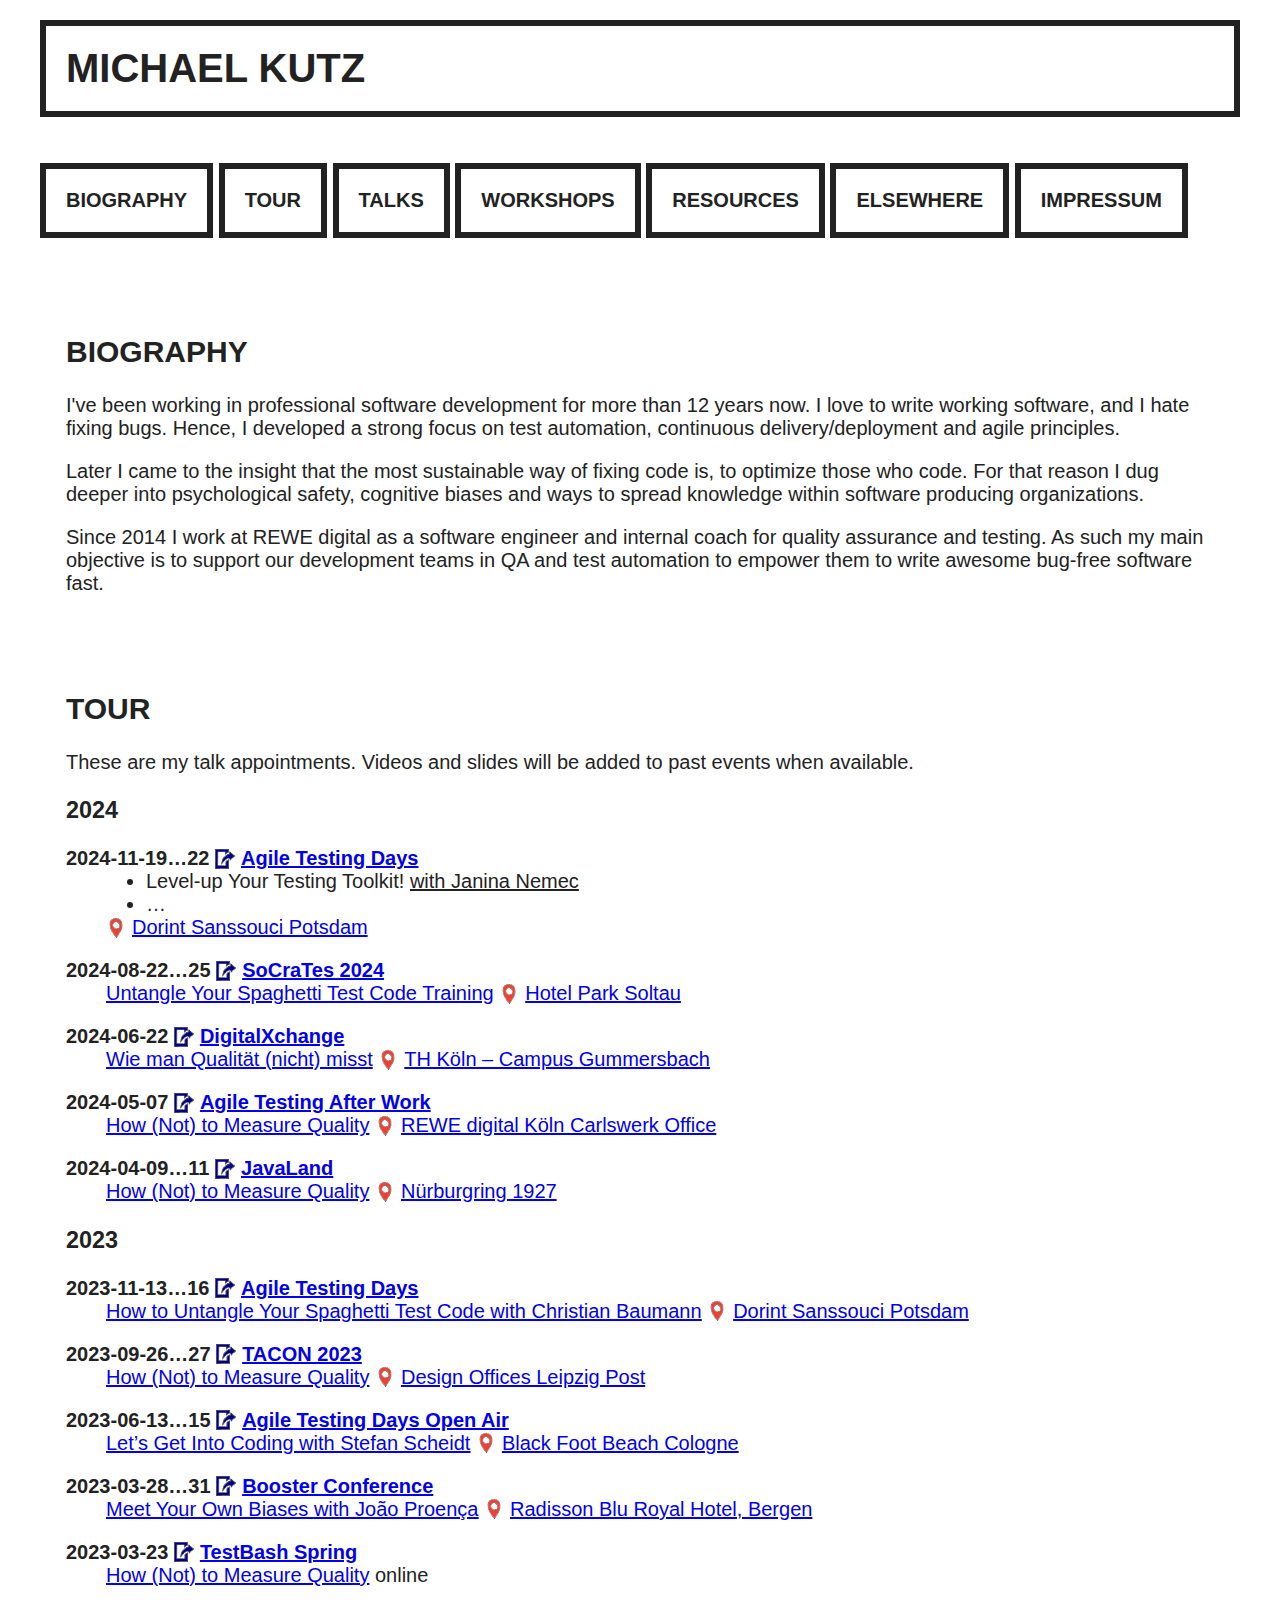
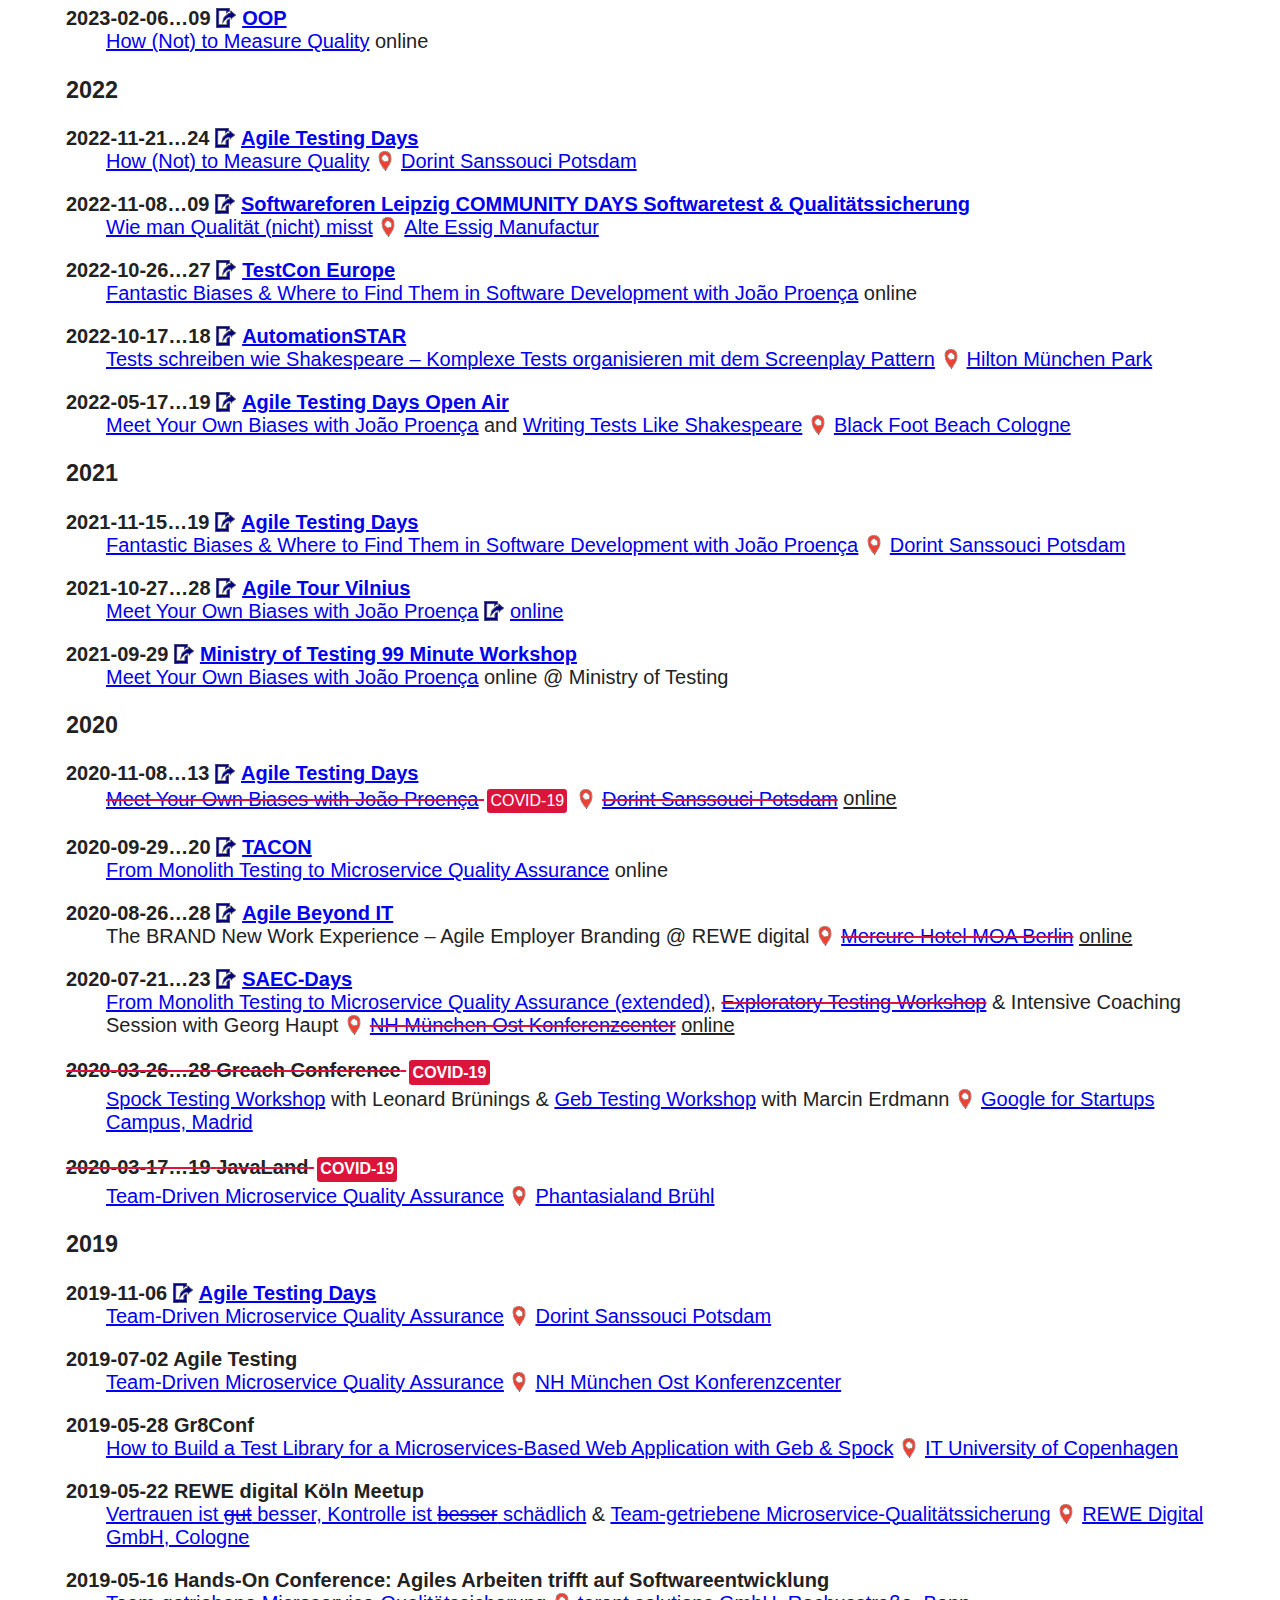
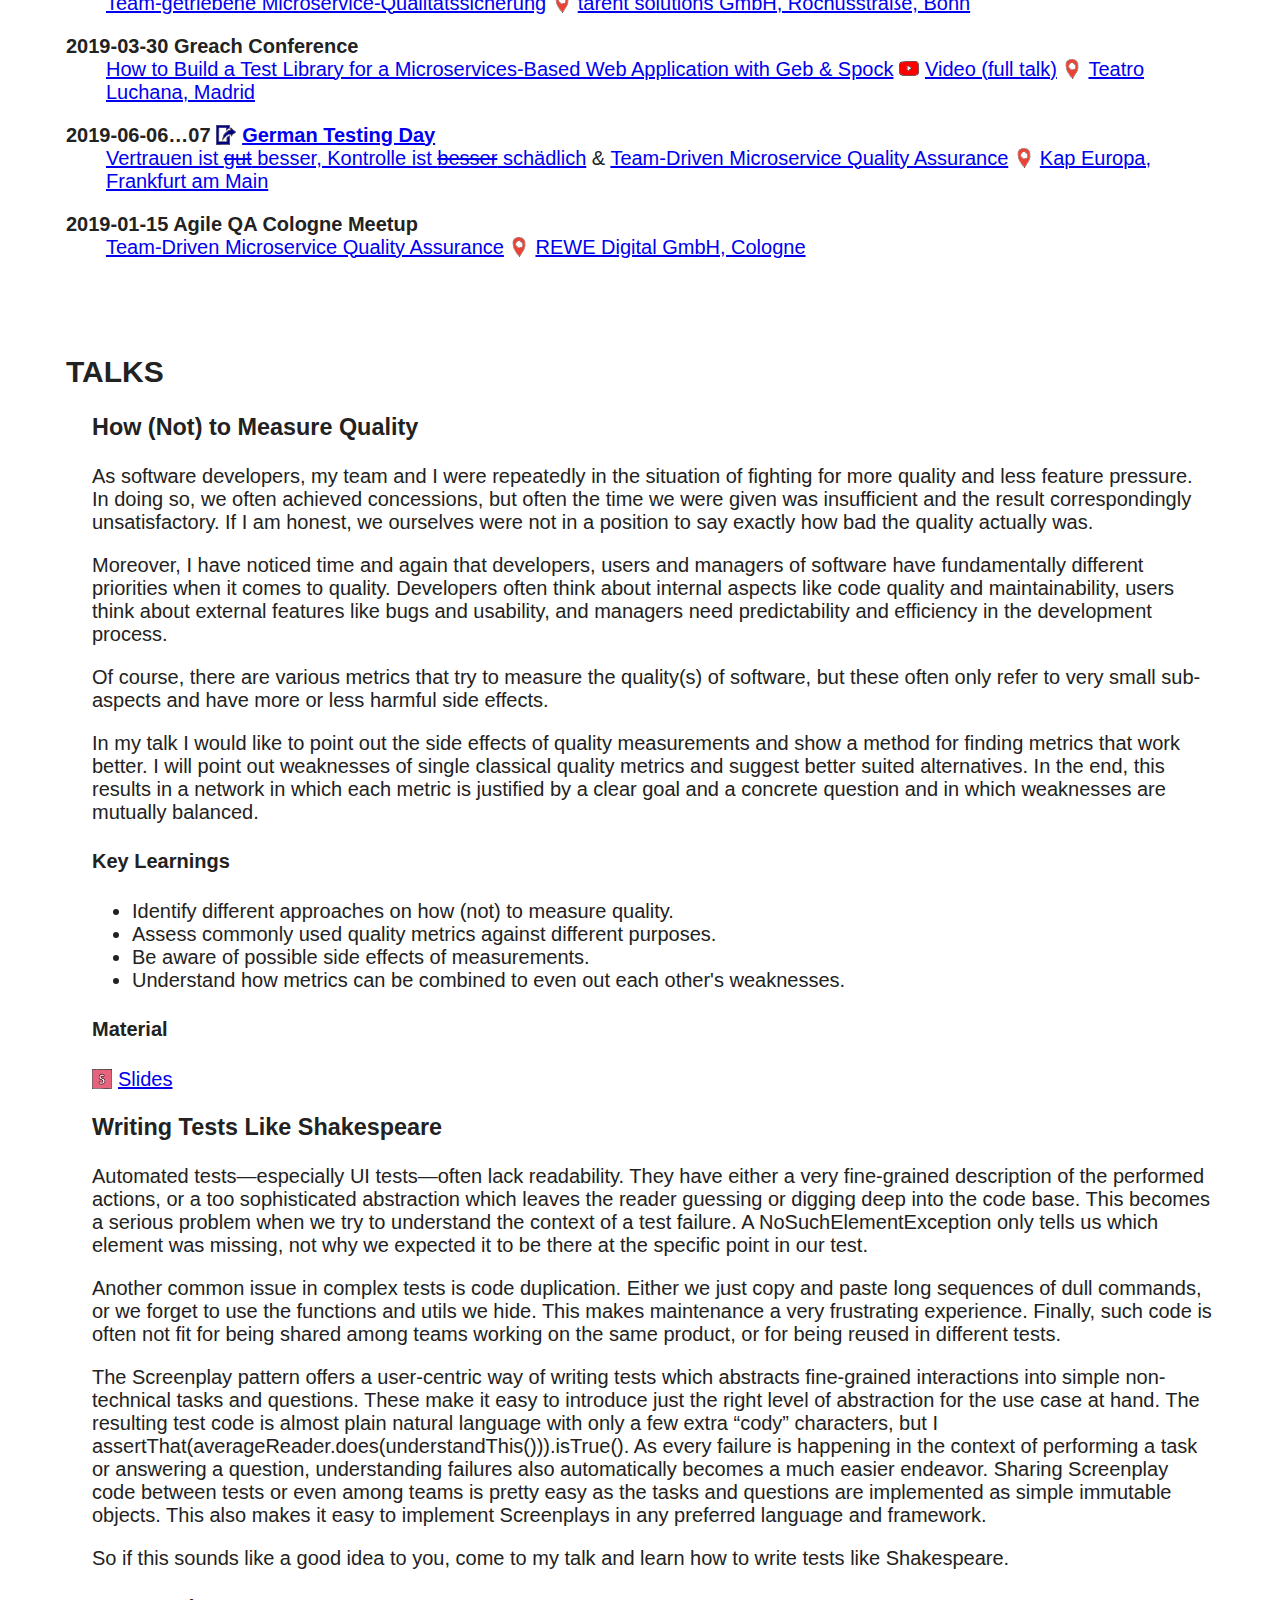
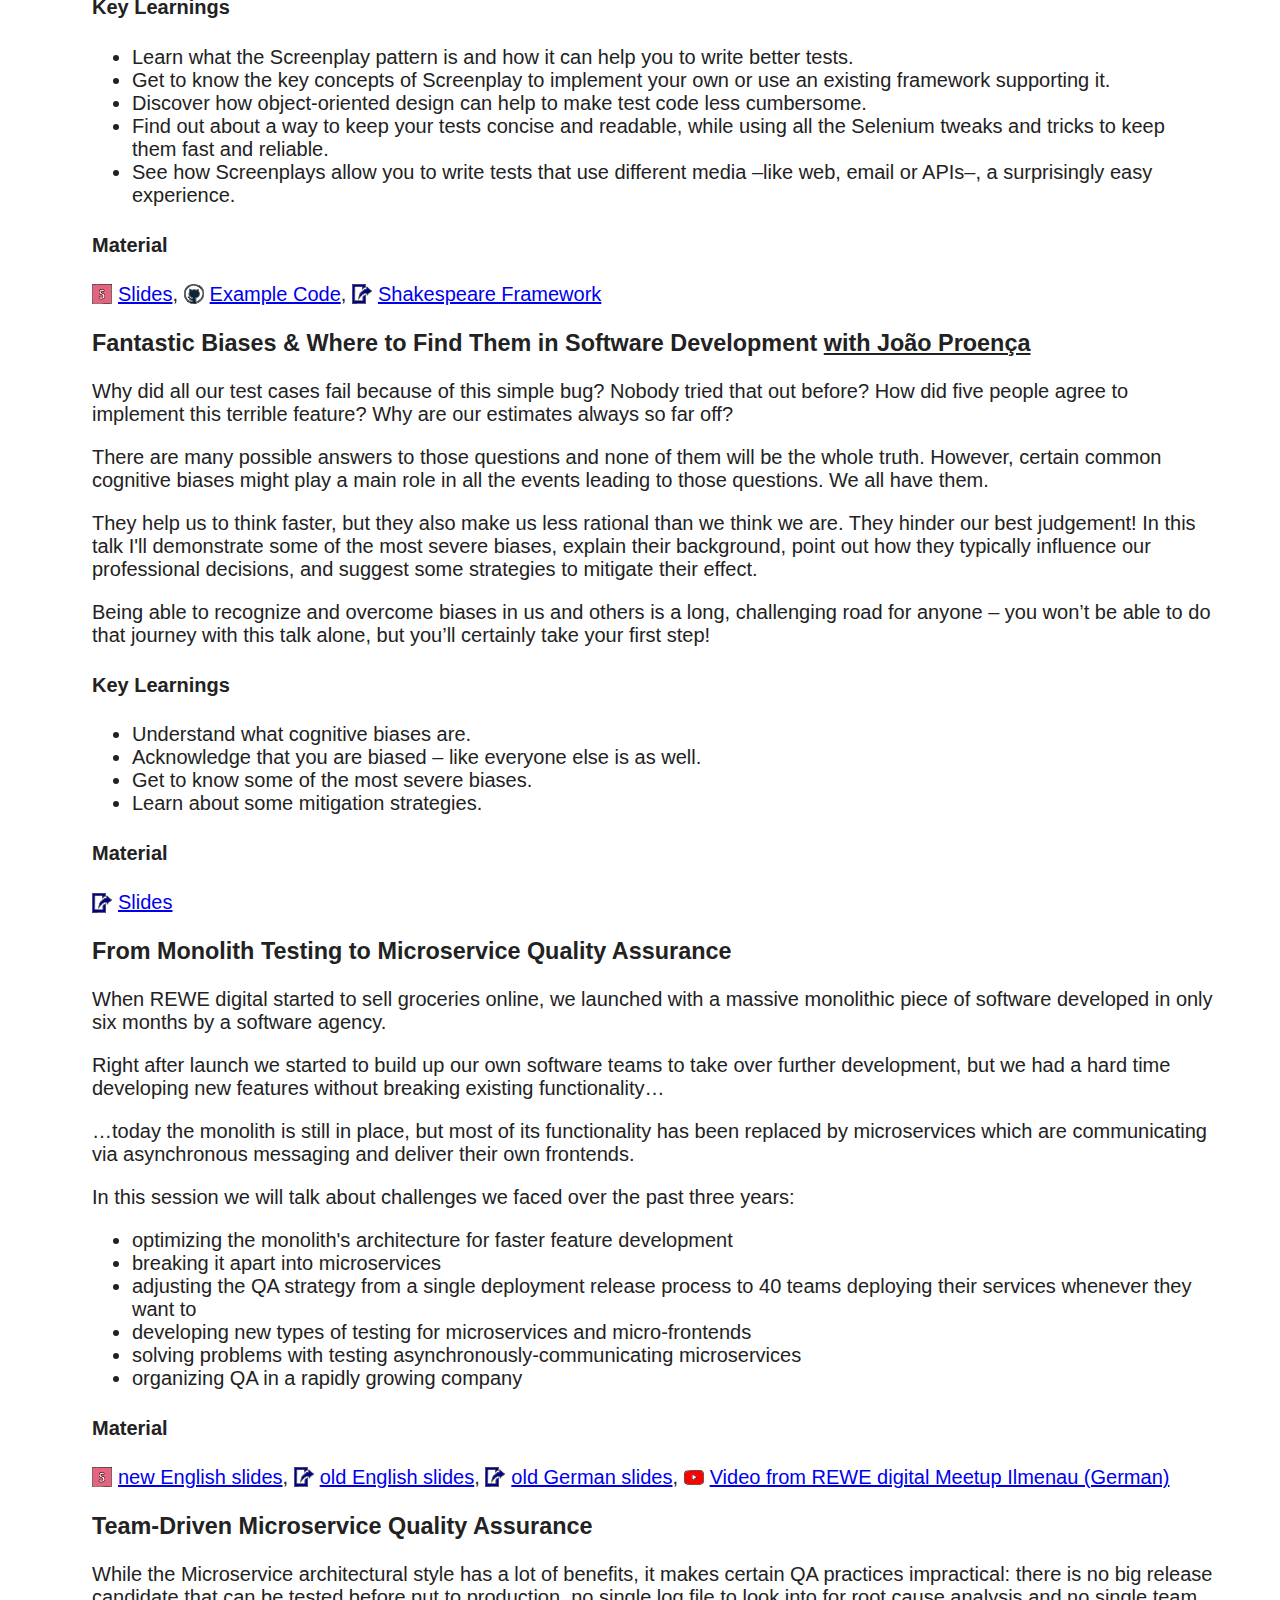
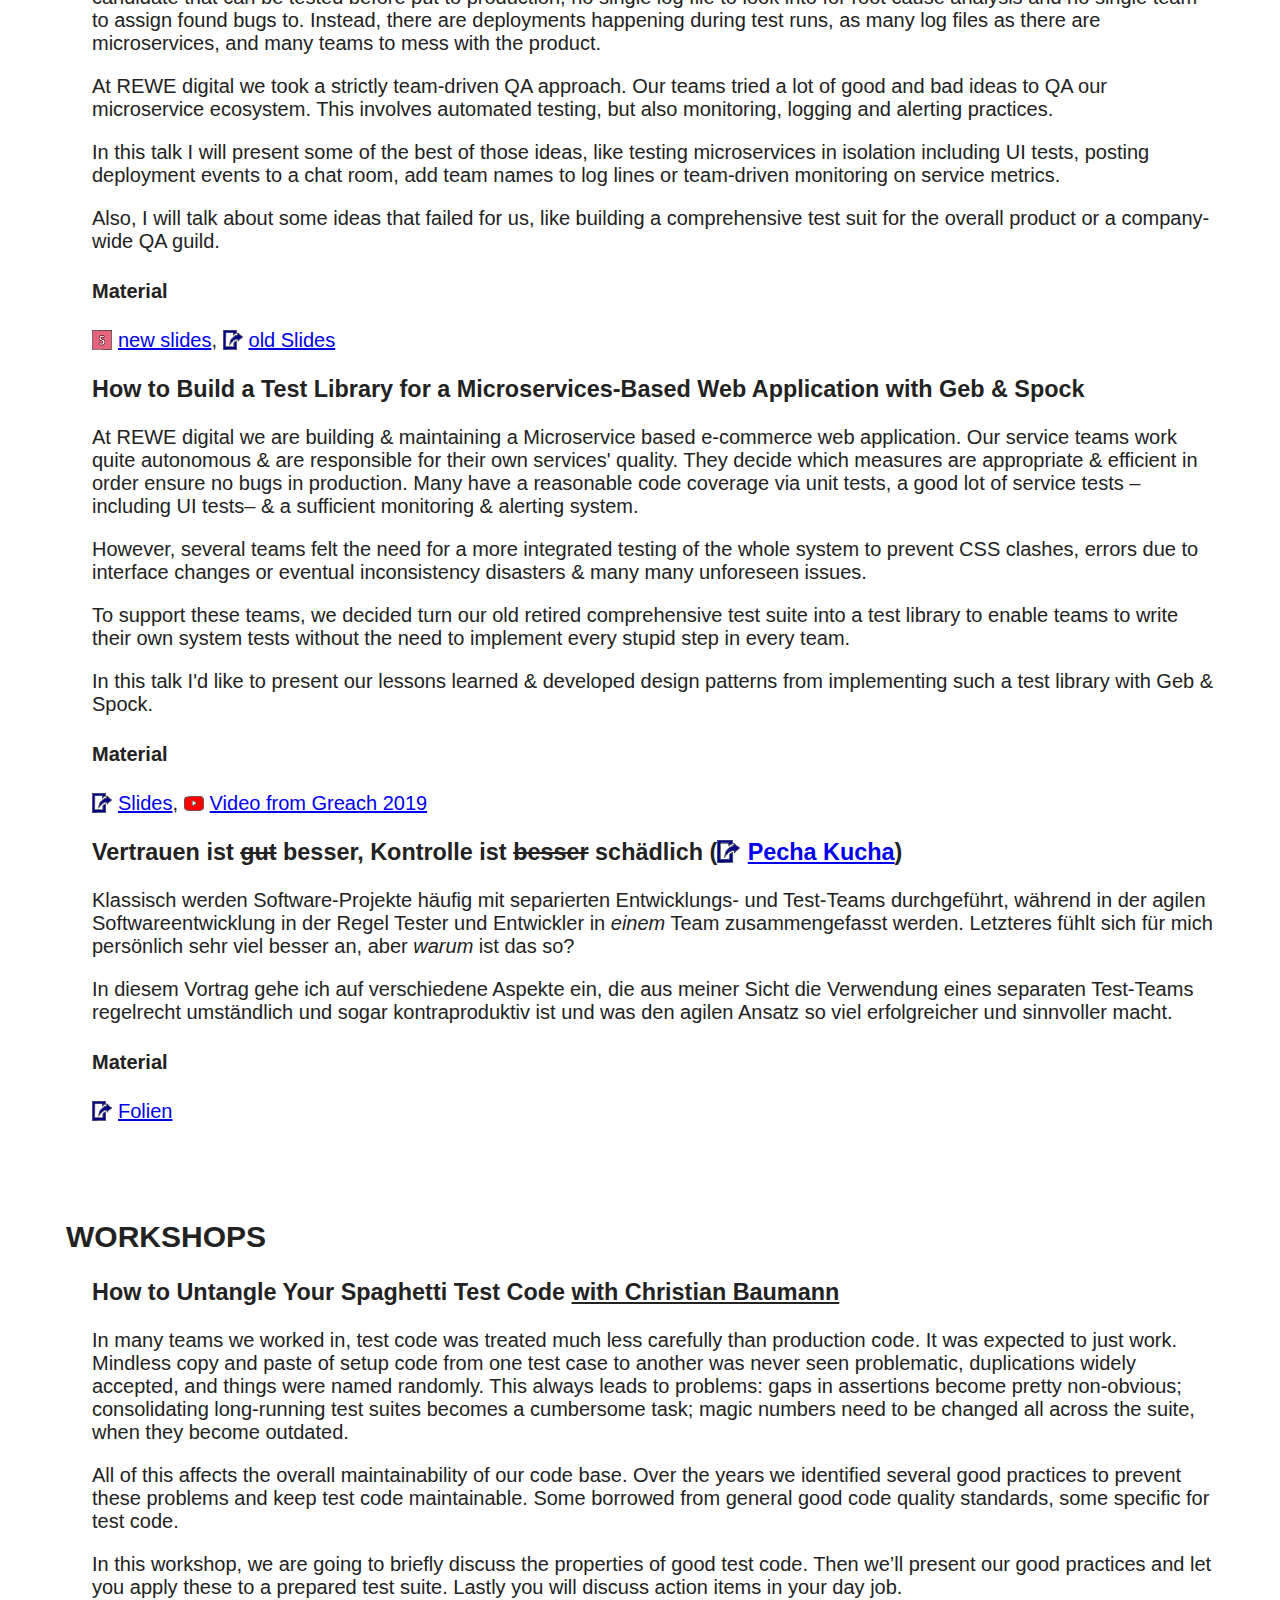
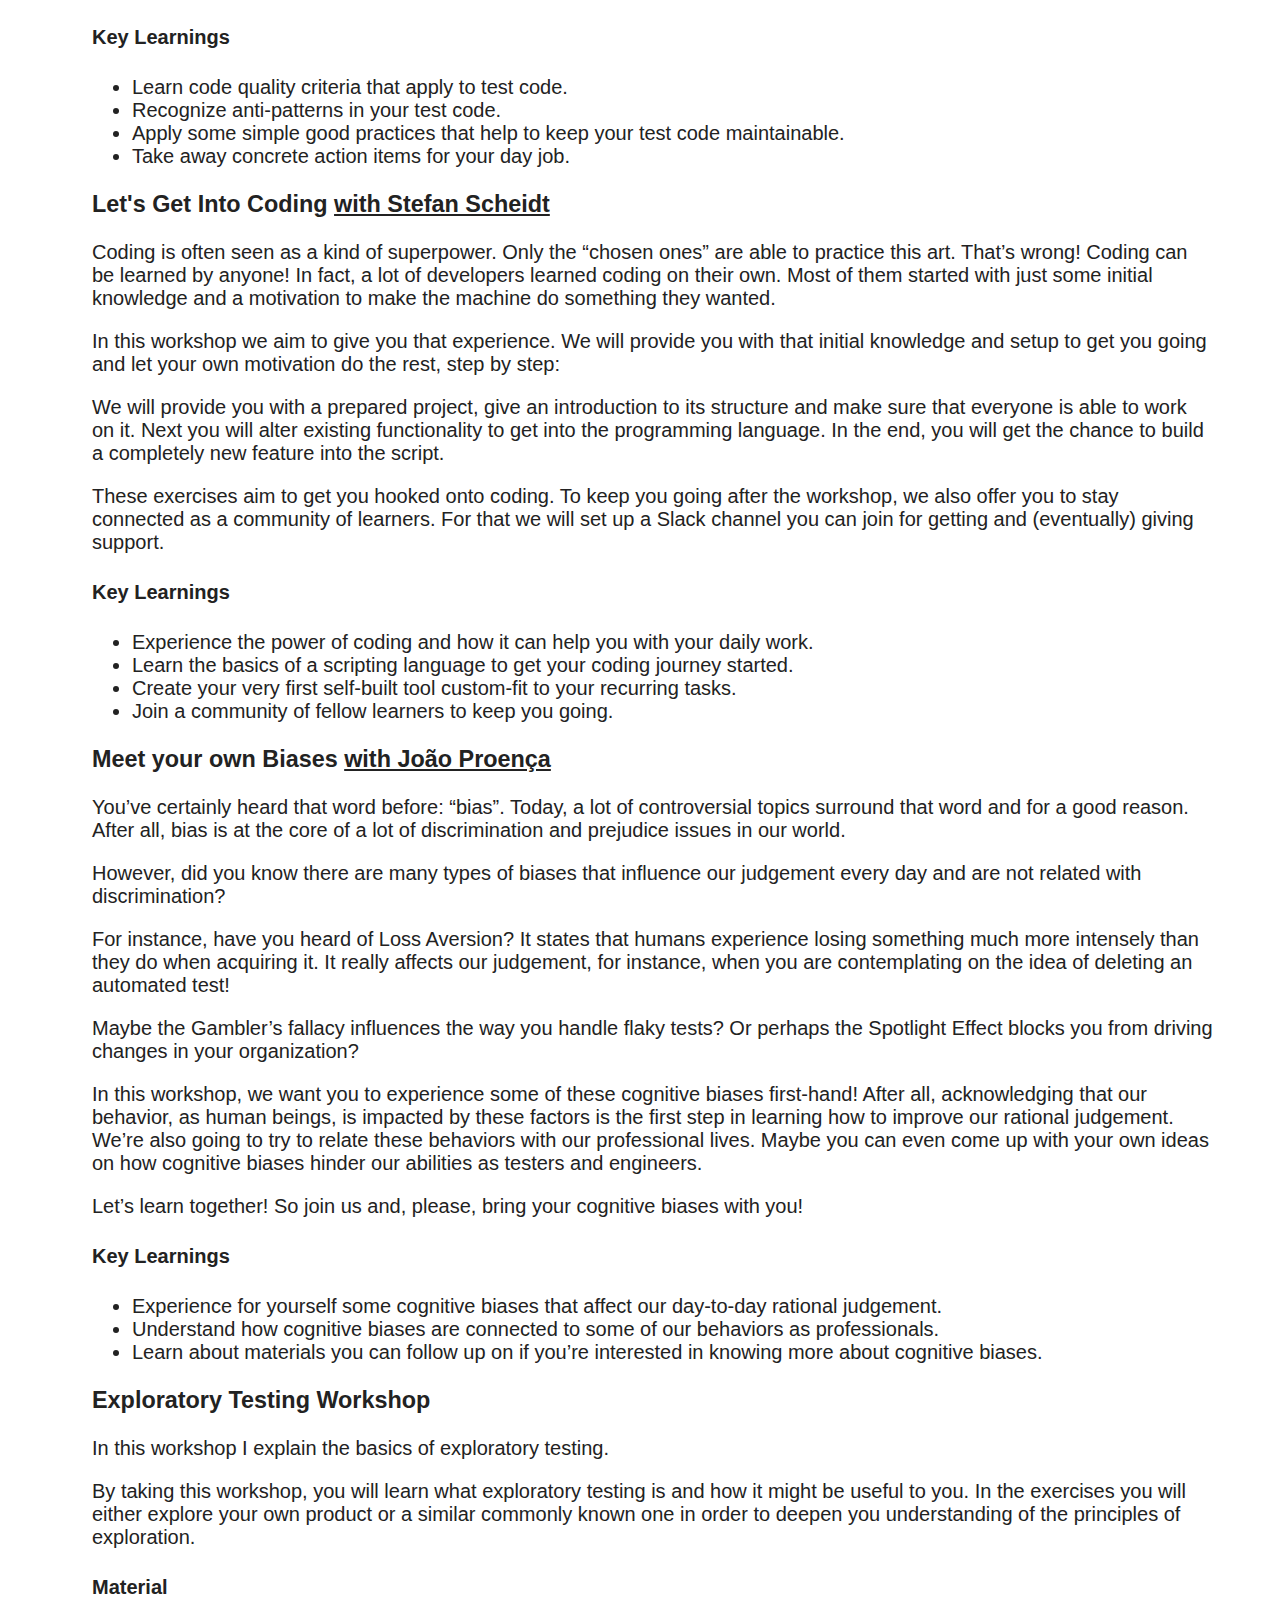
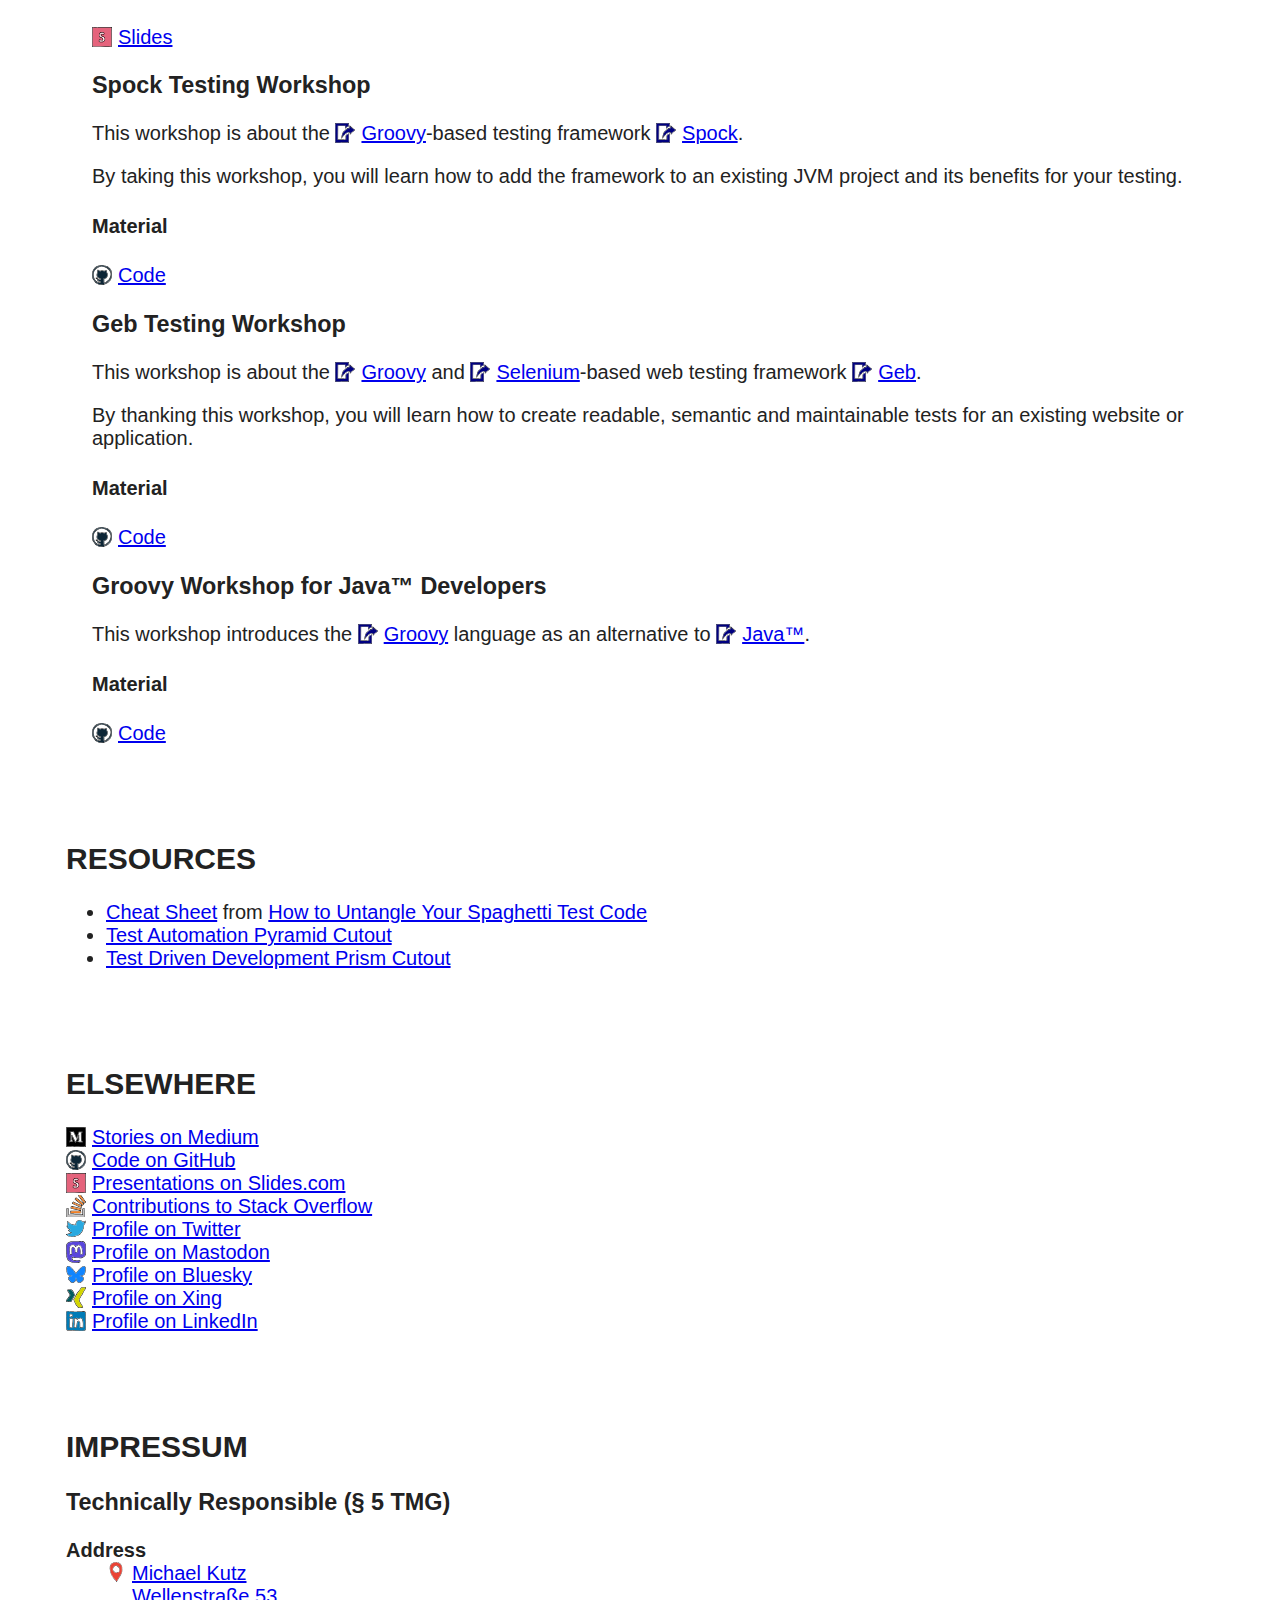
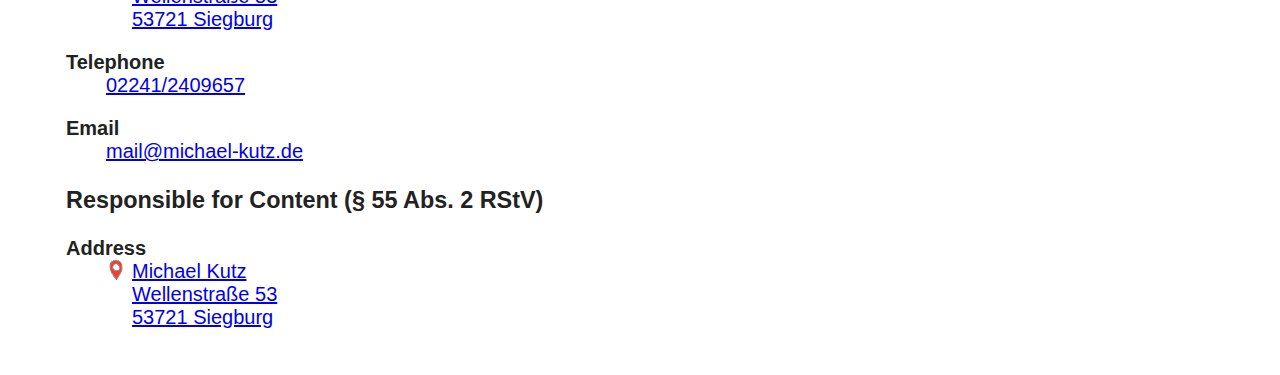
==== commit 495e3a3c: "Add more appointments to the tour" ====
--- a/index.html
+++ b/index.html
@@ -89,12 +89,34 @@
       
       <dl>
         <dt>
+          <span class="tour-date">2024-08-22…25</span>
+          <span class="tour-occasion"><a href="https://www.socrates-conference.de">SoCraTes 2024</a></span>
+        </dt>
+        <dd>
+          <span class="tour-content"><a href="#untangle-spaghetti-test-code-workshop">Untangle Your Spaghetti Test Code Training</a></span>
+          <span class="tour-location"><a href="https://maps.app.goo.gl/vdsz8oERjgSQGwSa6">Hotel Park Soltau</a></span>
+        </dd>
+      </dl>
+      
+      <dl>
+        <dt>
           <span class="tour-date">2024-06-22</span>
           <span class="tour-occasion"><a href="https://digital-xchange.de/">DigitalXchange</a></span>
         </dt>
         <dd>
           <span class="tour-content"><a href="#measure-quality-talk">Wie man Qualität (nicht) misst</a></span>
           <span class="tour-location"><a href="https://maps.app.goo.gl/ax9bnNzyQBxYgerY8">TH Köln – Campus Gummersbach</a></span>
+        </dd>
+      </dl>
+      
+      <dl>
+        <dt>
+          <span class="tour-date">2024-05-07</span>
+          <span class="tour-occasion"><a href="https://www.meetup.com/agile-nights-by-agiletd/events/299930413/">Agile Testing After Work</a></span>
+        </dt>
+        <dd>
+          <span class="tour-content"><a href="#measure-quality-talk">How (Not) to Measure Quality</a></span>
+          <span class="tour-location"><a href="https://maps.app.goo.gl/FJQNvUsz43TEmXqU6">REWE digital Köln Carlswerk Office</a></span>
         </dd>
       </dl>
       
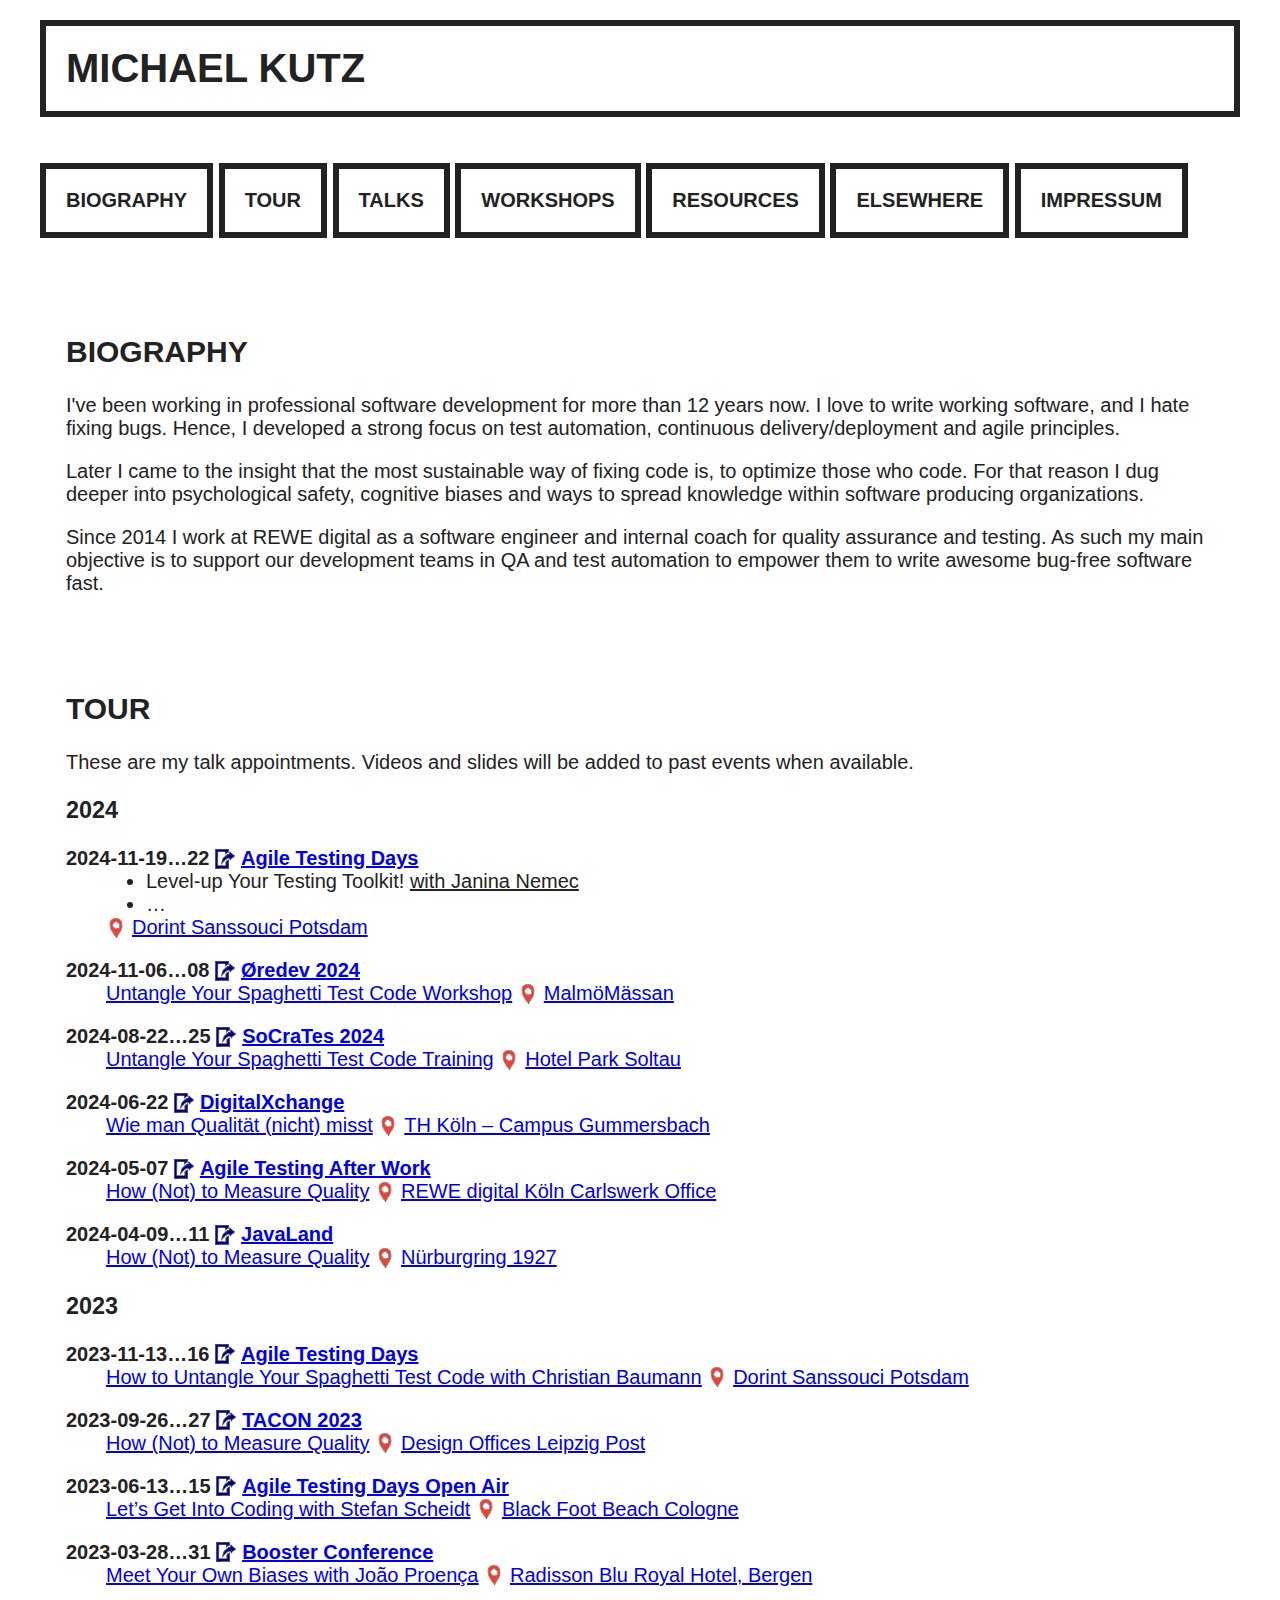
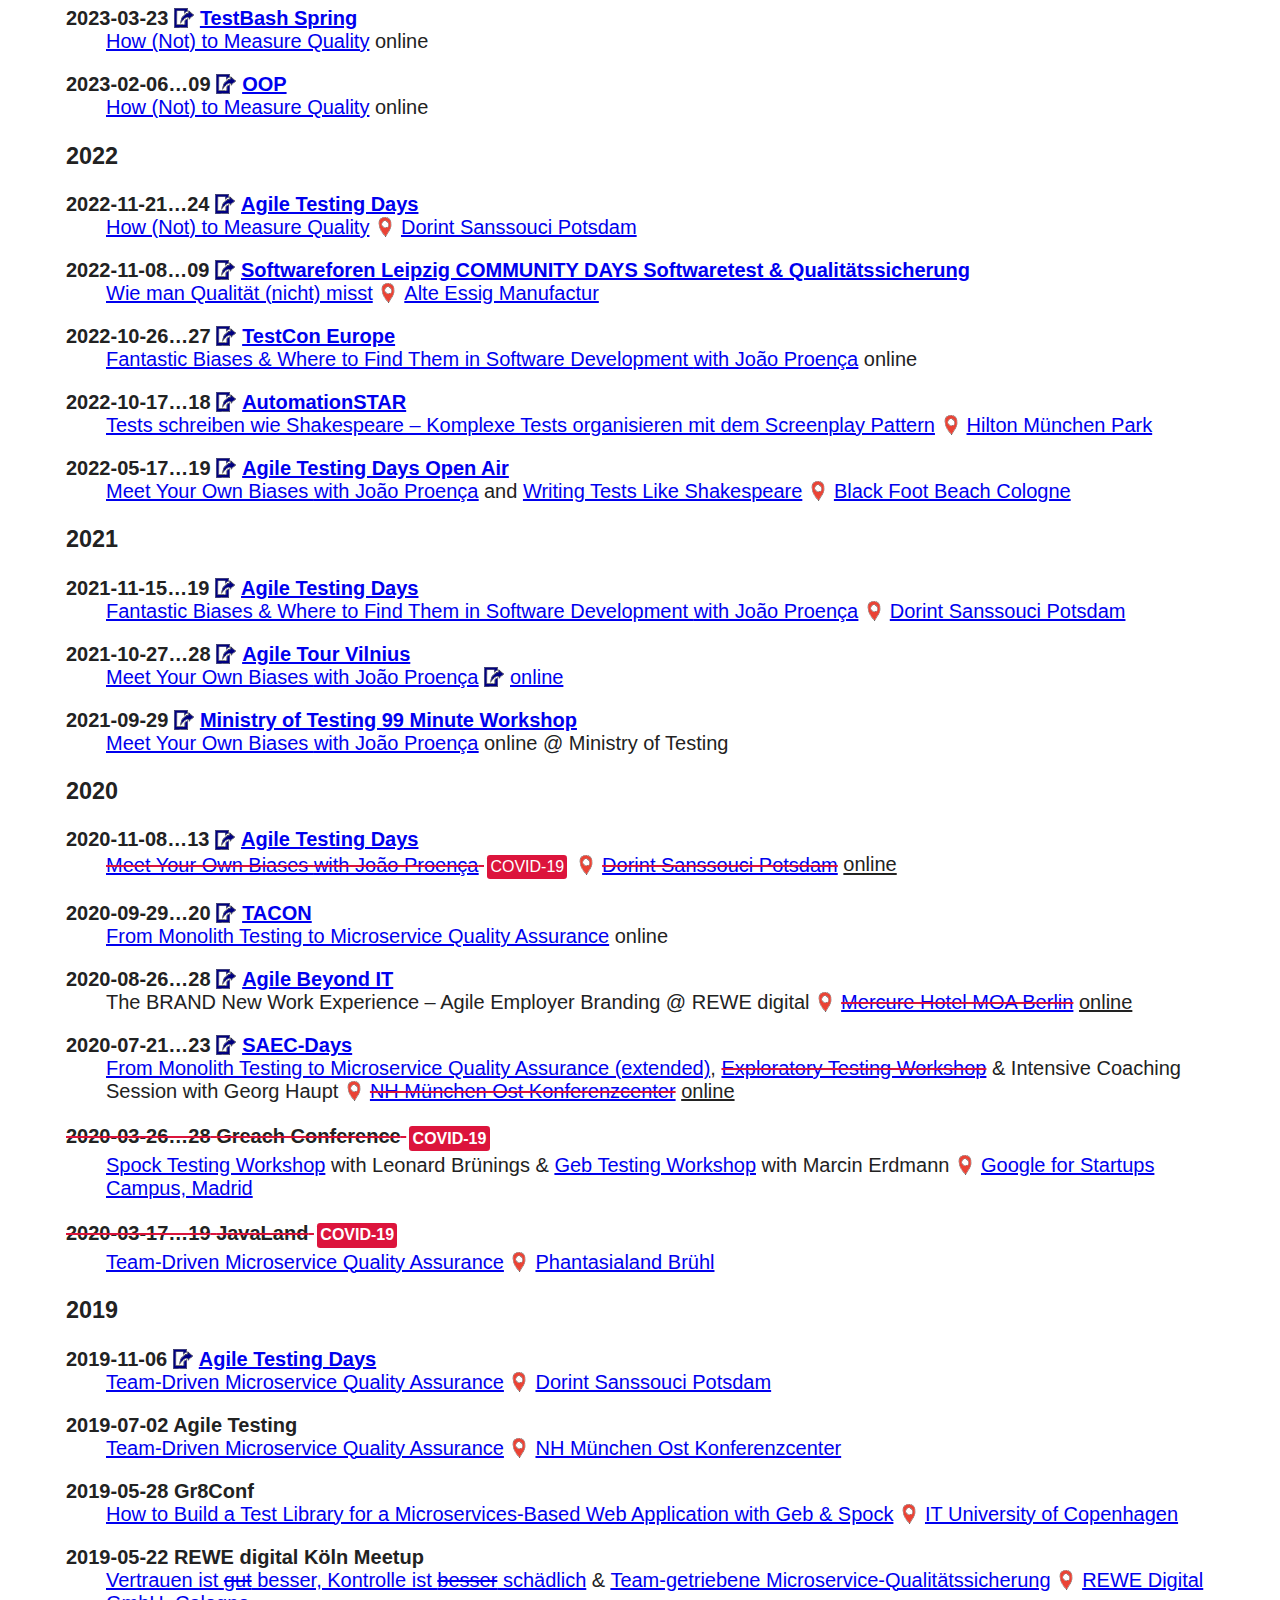
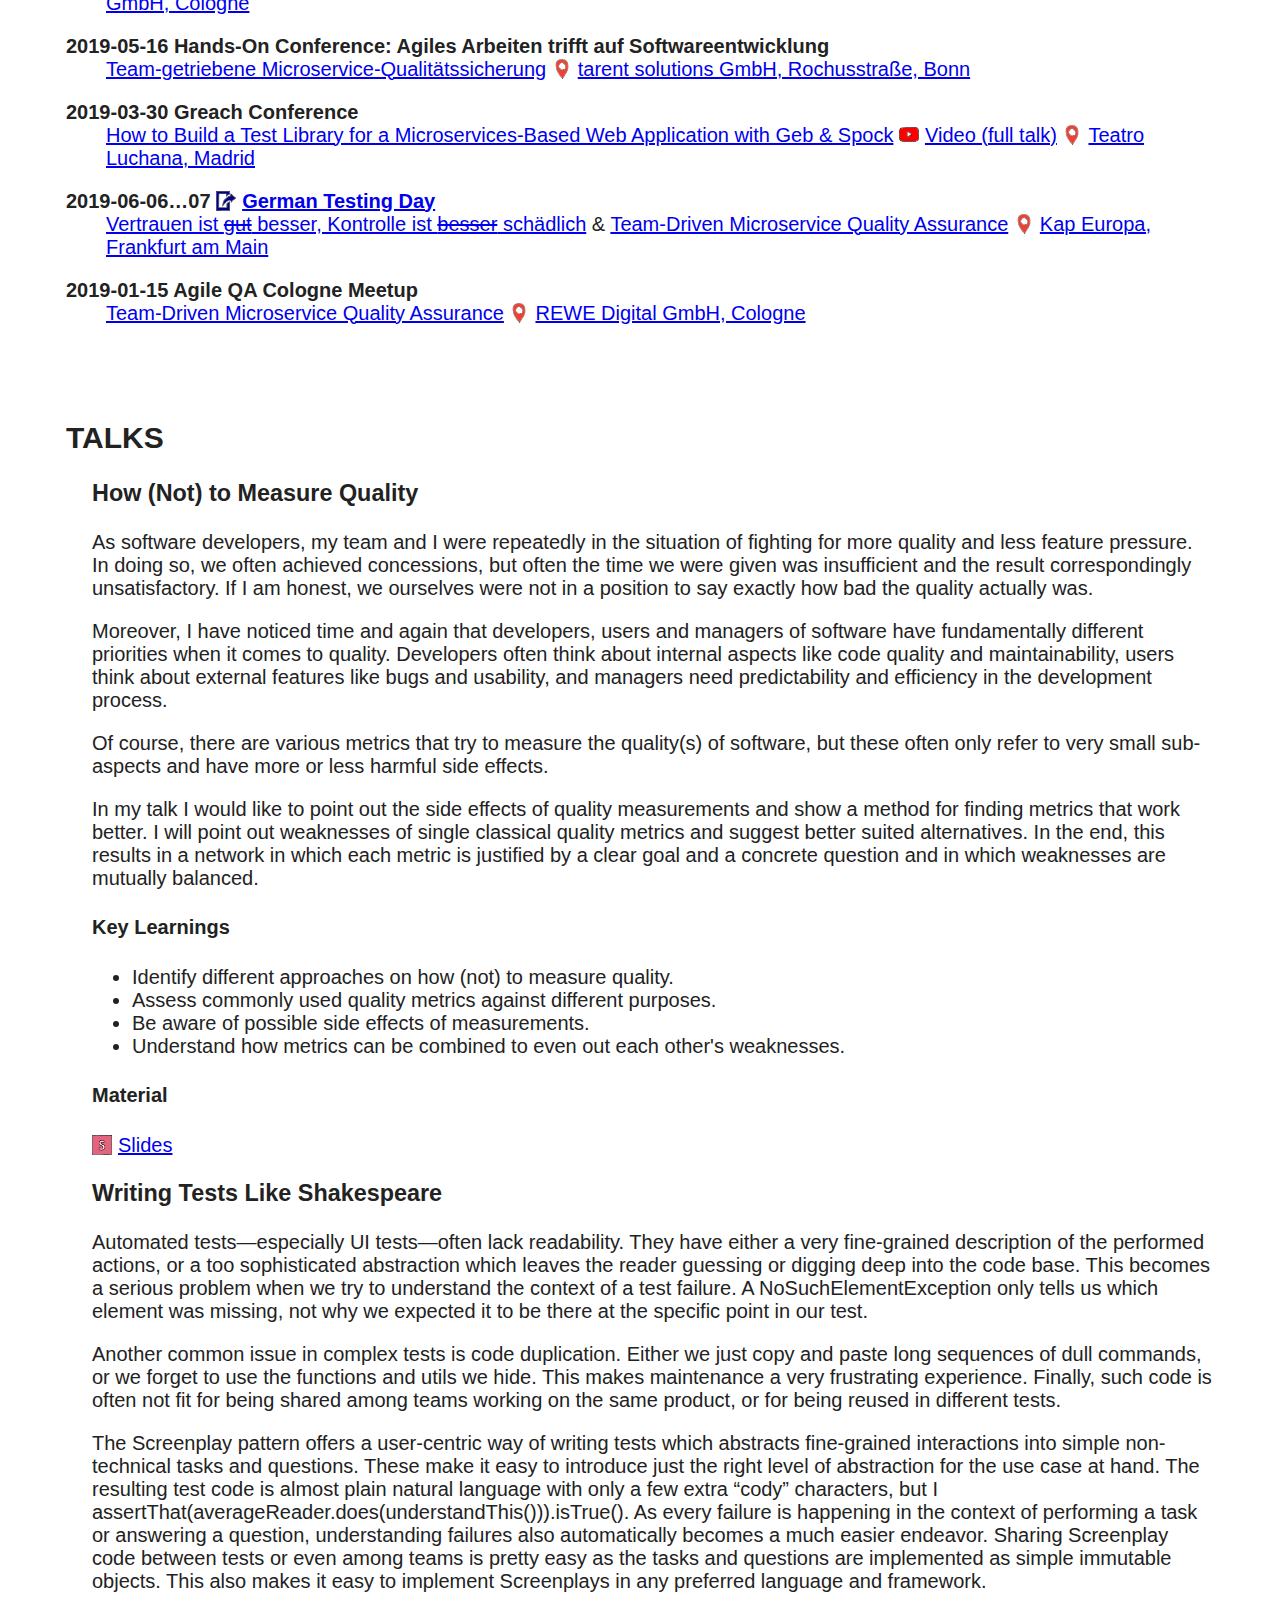
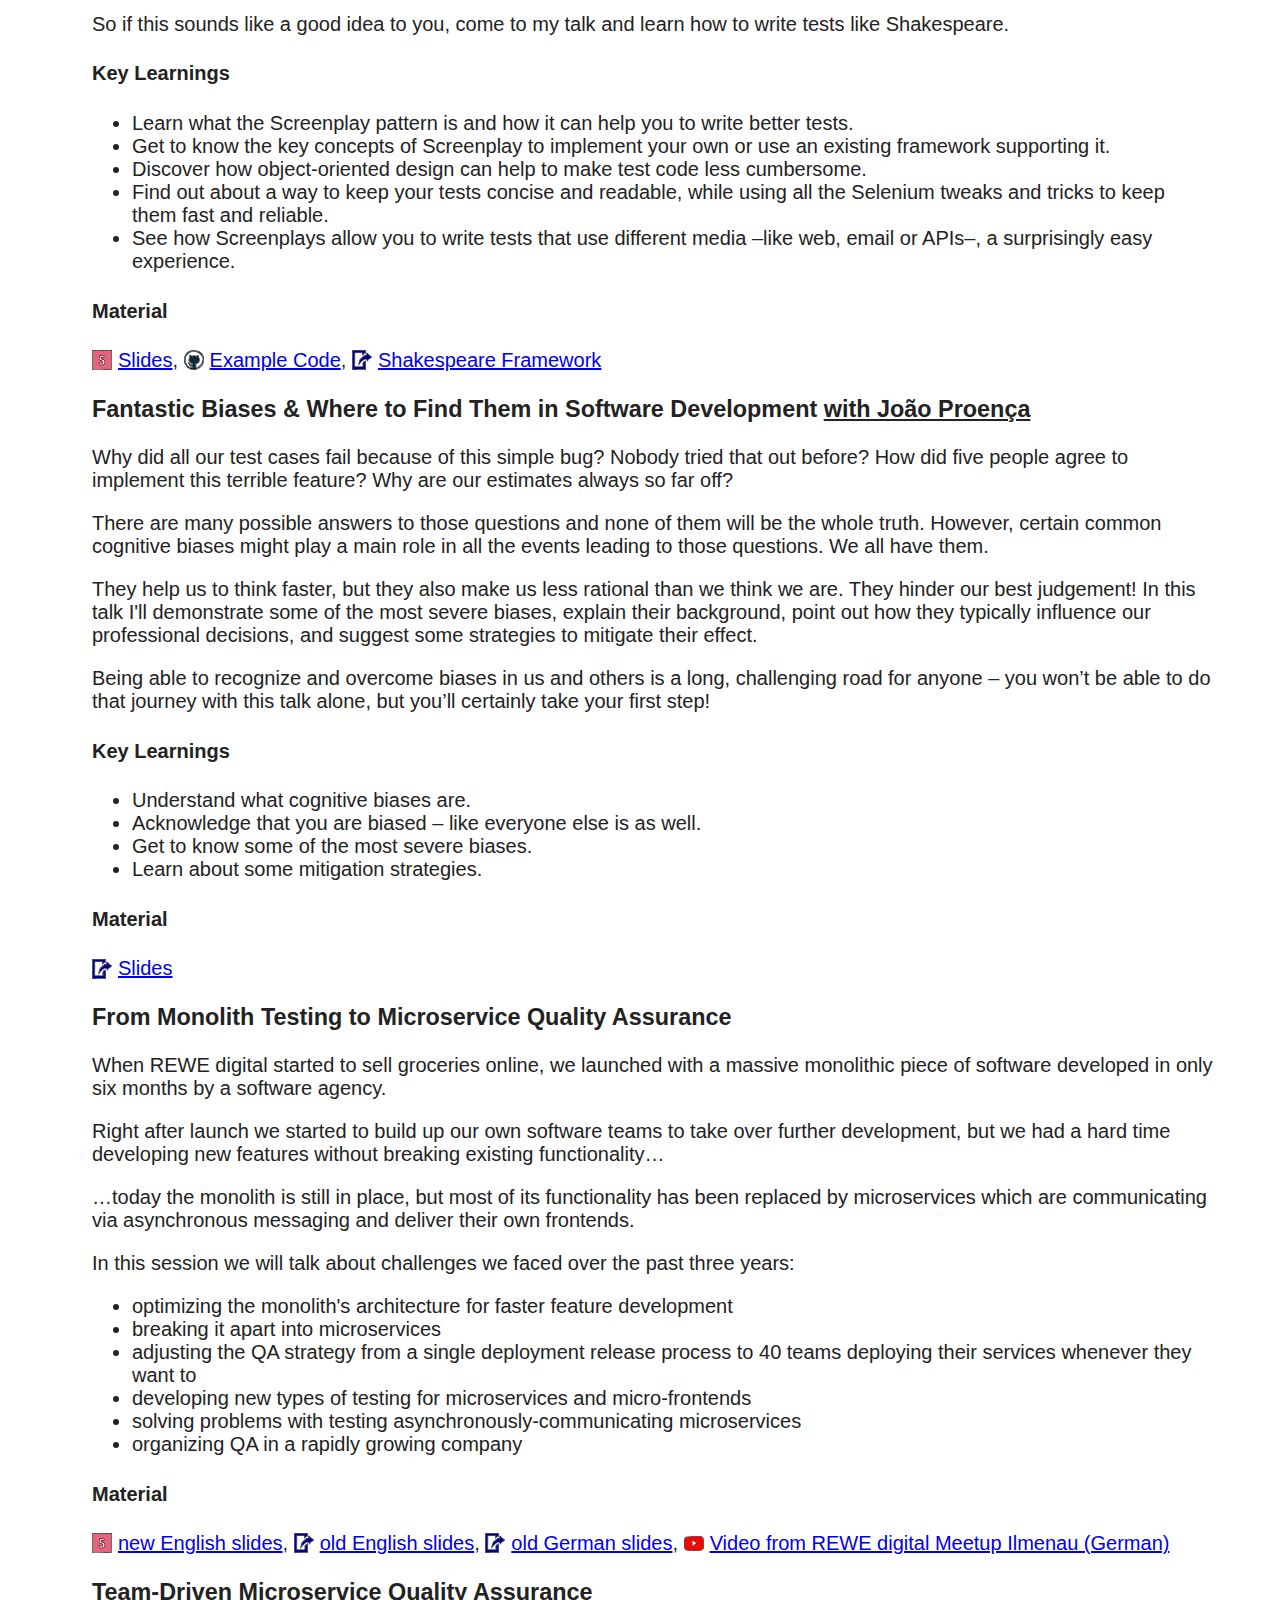
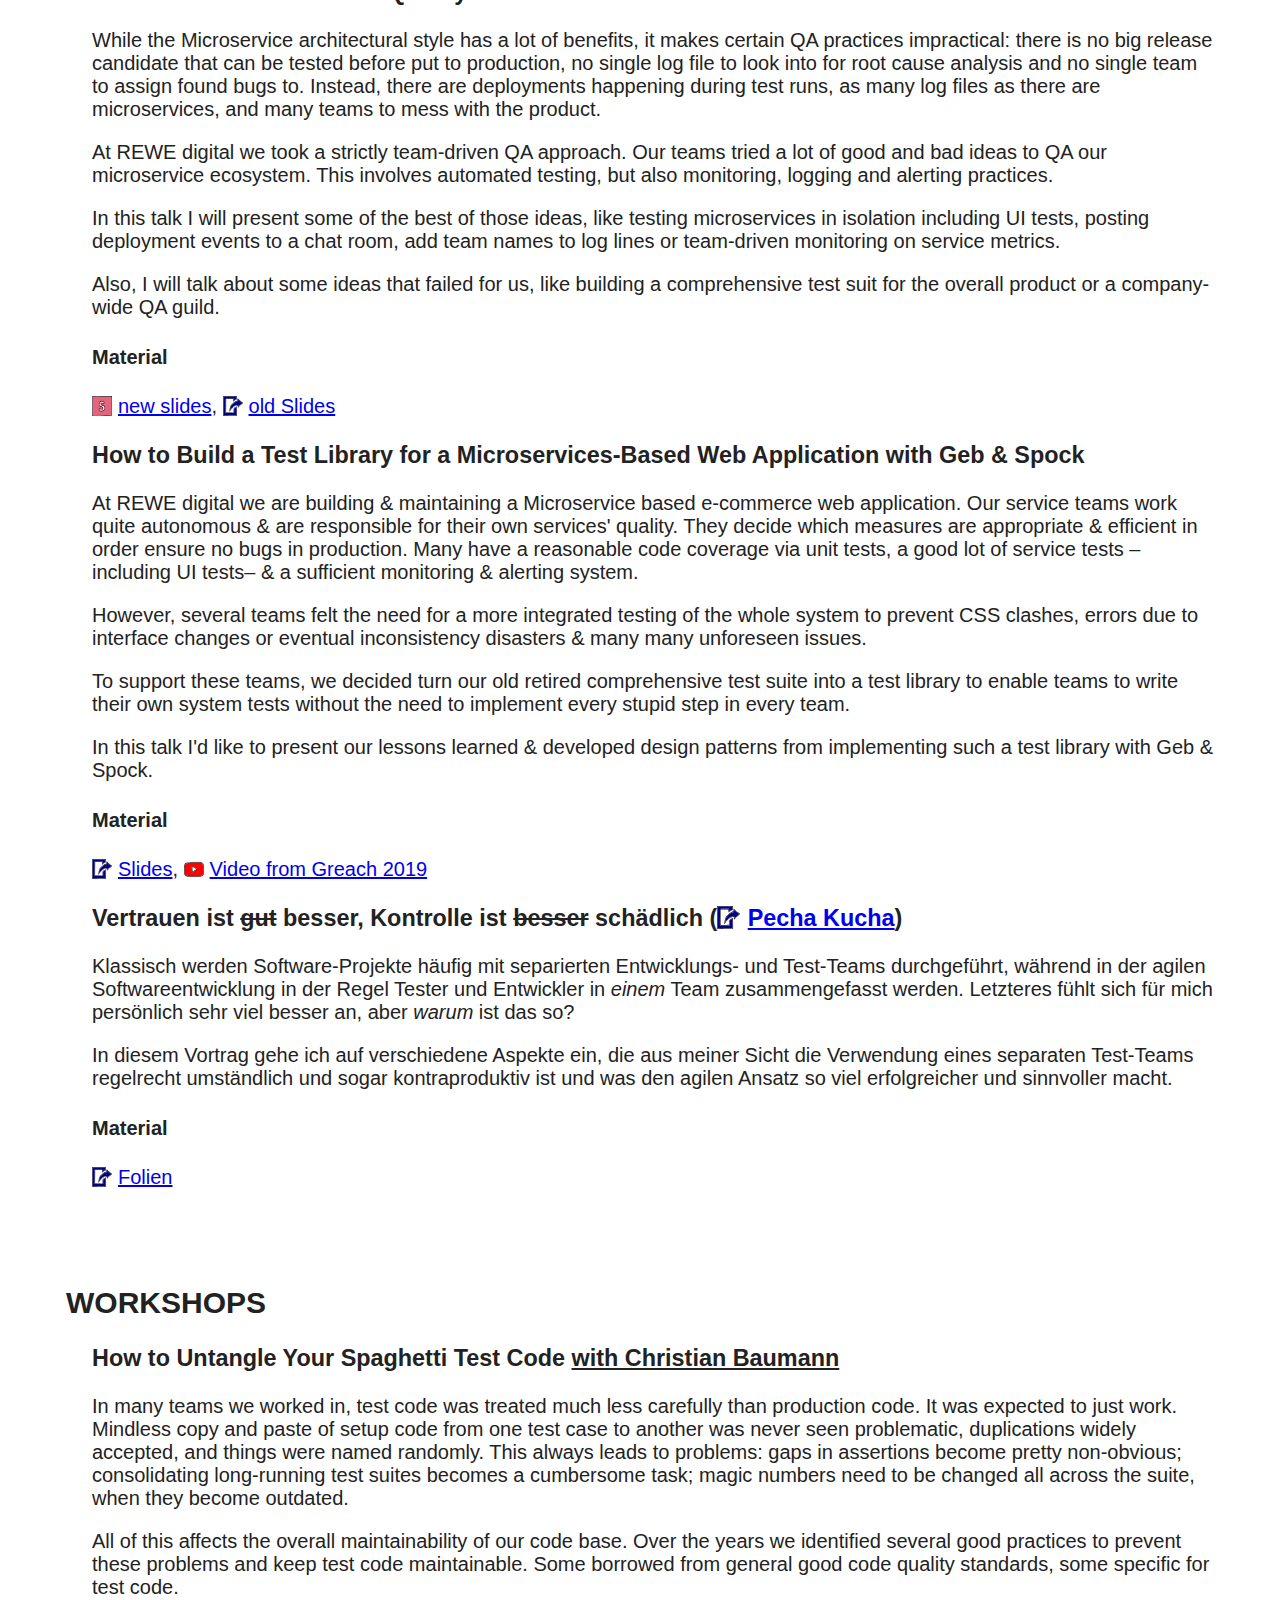
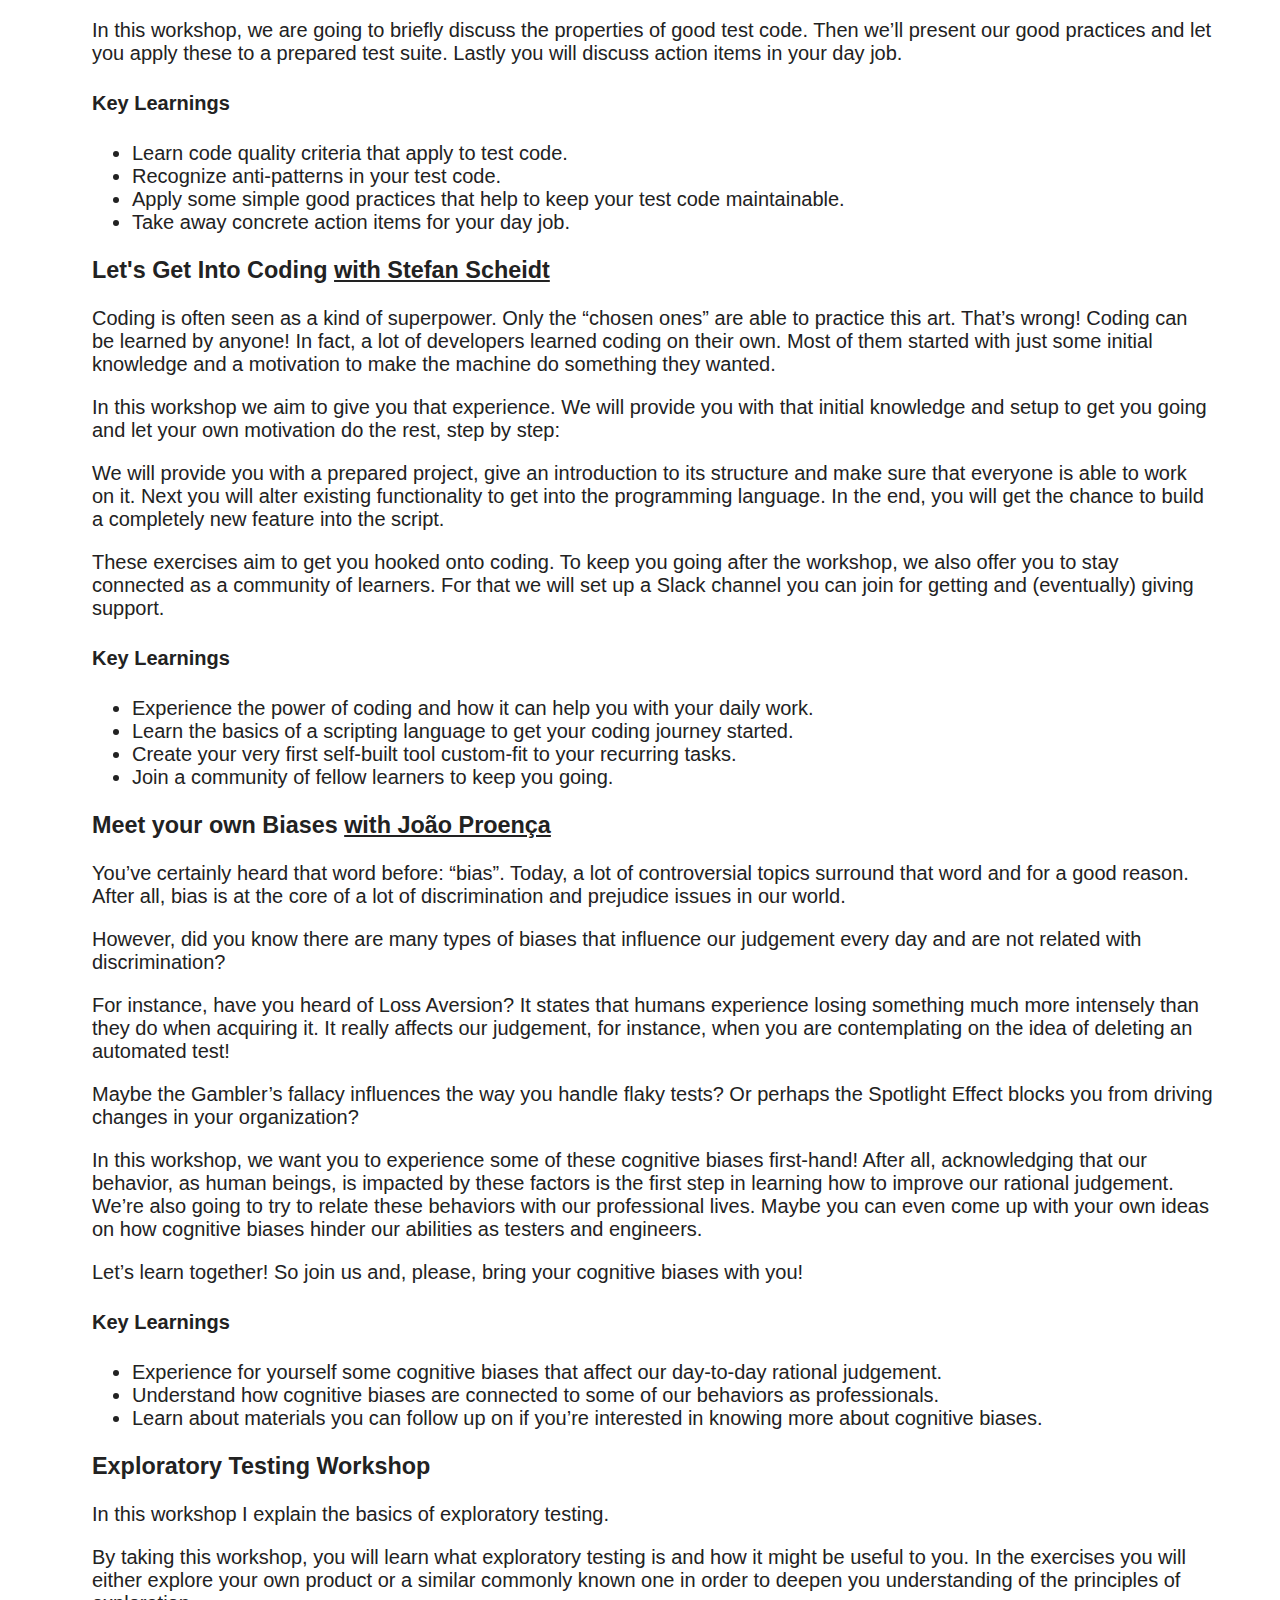
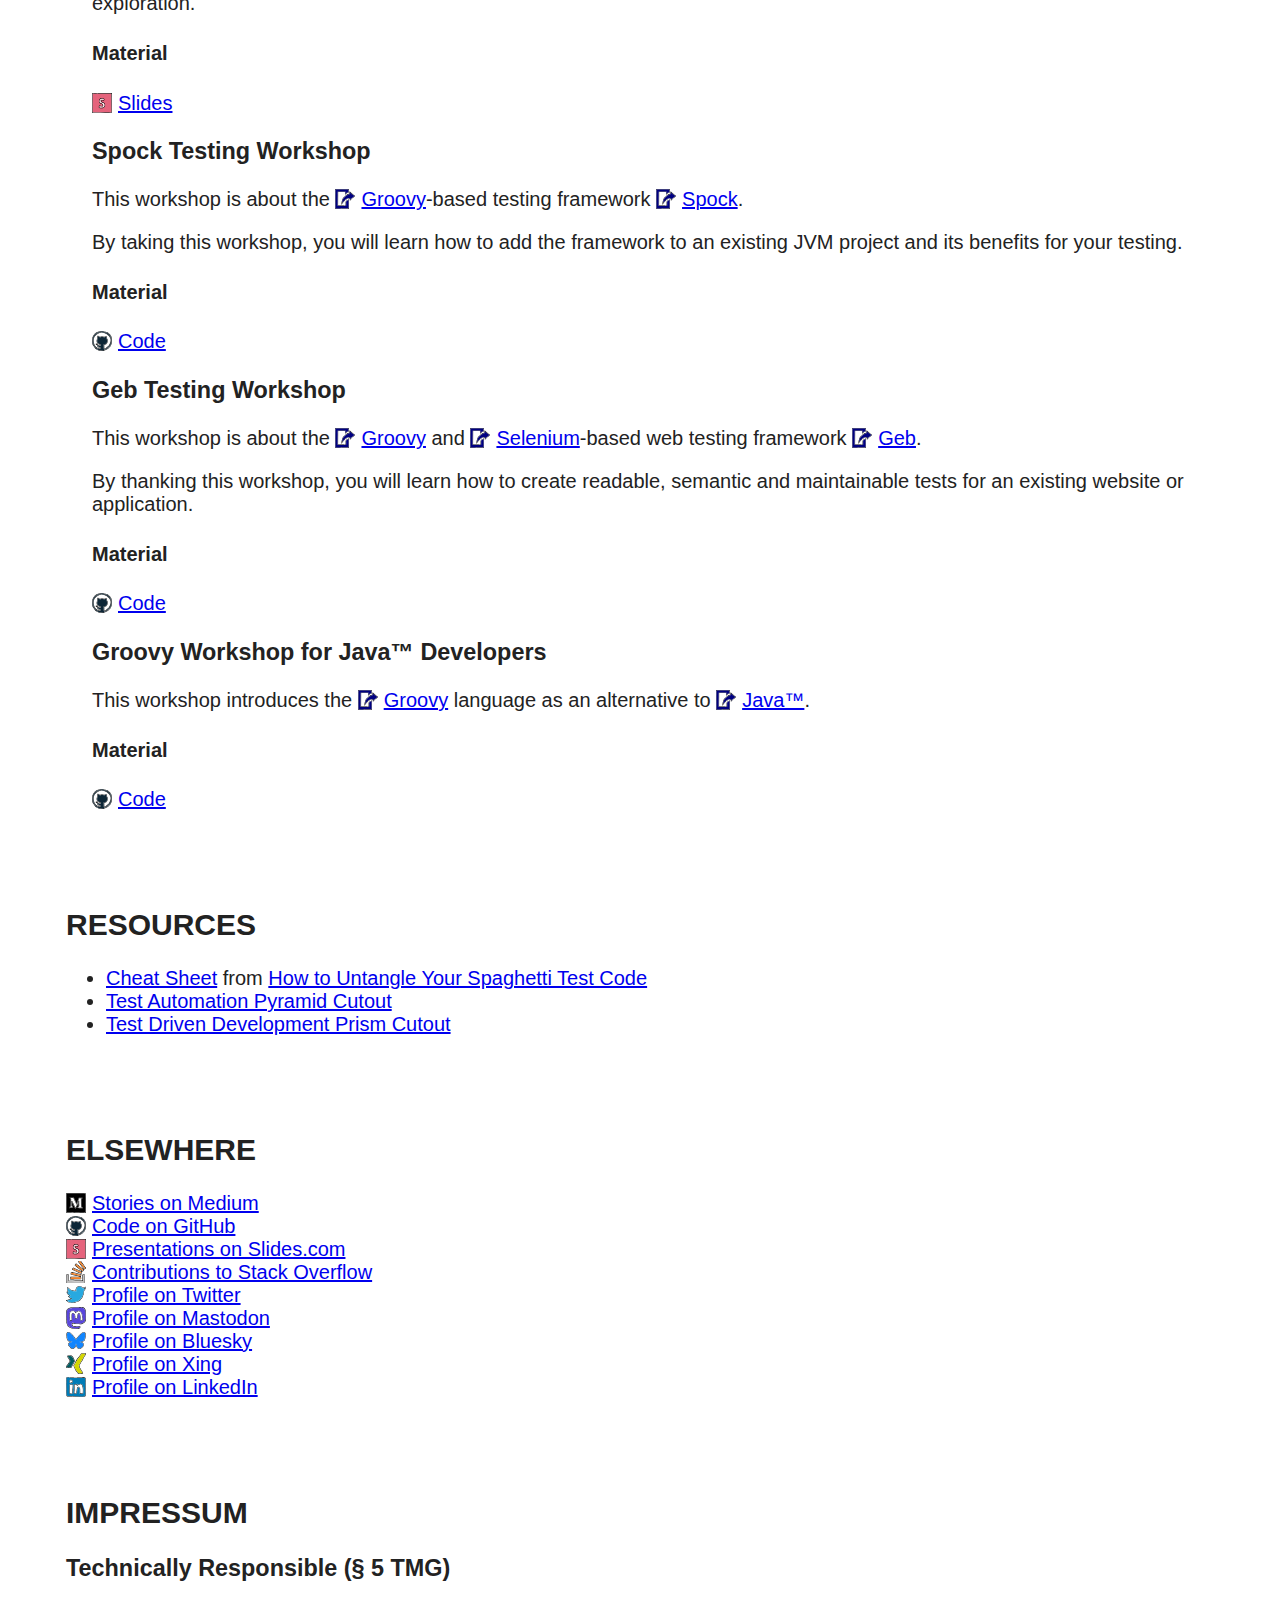
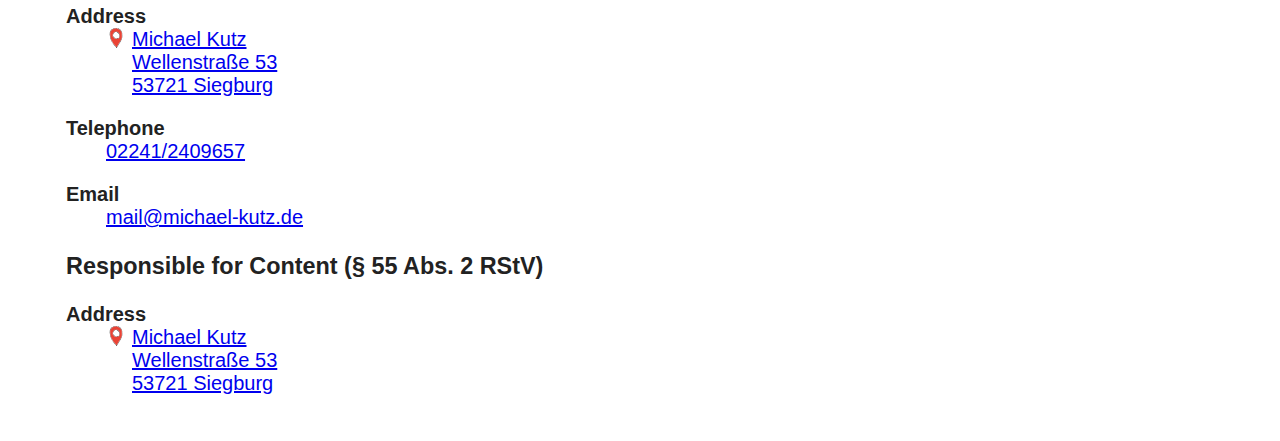
==== commit 2a8cd7ed: "Add Øredev" ====
--- a/index.html
+++ b/index.html
@@ -89,6 +89,17 @@
       
       <dl>
         <dt>
+          <span class="tour-date">2024-11-06…08</span>
+          <span class="tour-occasion"><a href="https://oredev.org/">Øredev 2024</a></span>
+        </dt>
+        <dd>
+          <span class="tour-content"><a href="#untangle-spaghetti-test-code-workshop">Untangle Your Spaghetti Test Code Workshop</a></span>
+          <span class="tour-location"><a href="https://maps.app.goo.gl/7gaZsDgYqaUCWhwV7">MalmöMässan</a></span>
+        </dd>
+      </dl>
+      
+      <dl>
+        <dt>
           <span class="tour-date">2024-08-22…25</span>
           <span class="tour-occasion"><a href="https://www.socrates-conference.de">SoCraTes 2024</a></span>
         </dt>
@@ -97,7 +108,7 @@
           <span class="tour-location"><a href="https://maps.app.goo.gl/vdsz8oERjgSQGwSa6">Hotel Park Soltau</a></span>
         </dd>
       </dl>
-      
+
       <dl>
         <dt>
           <span class="tour-date">2024-06-22</span>
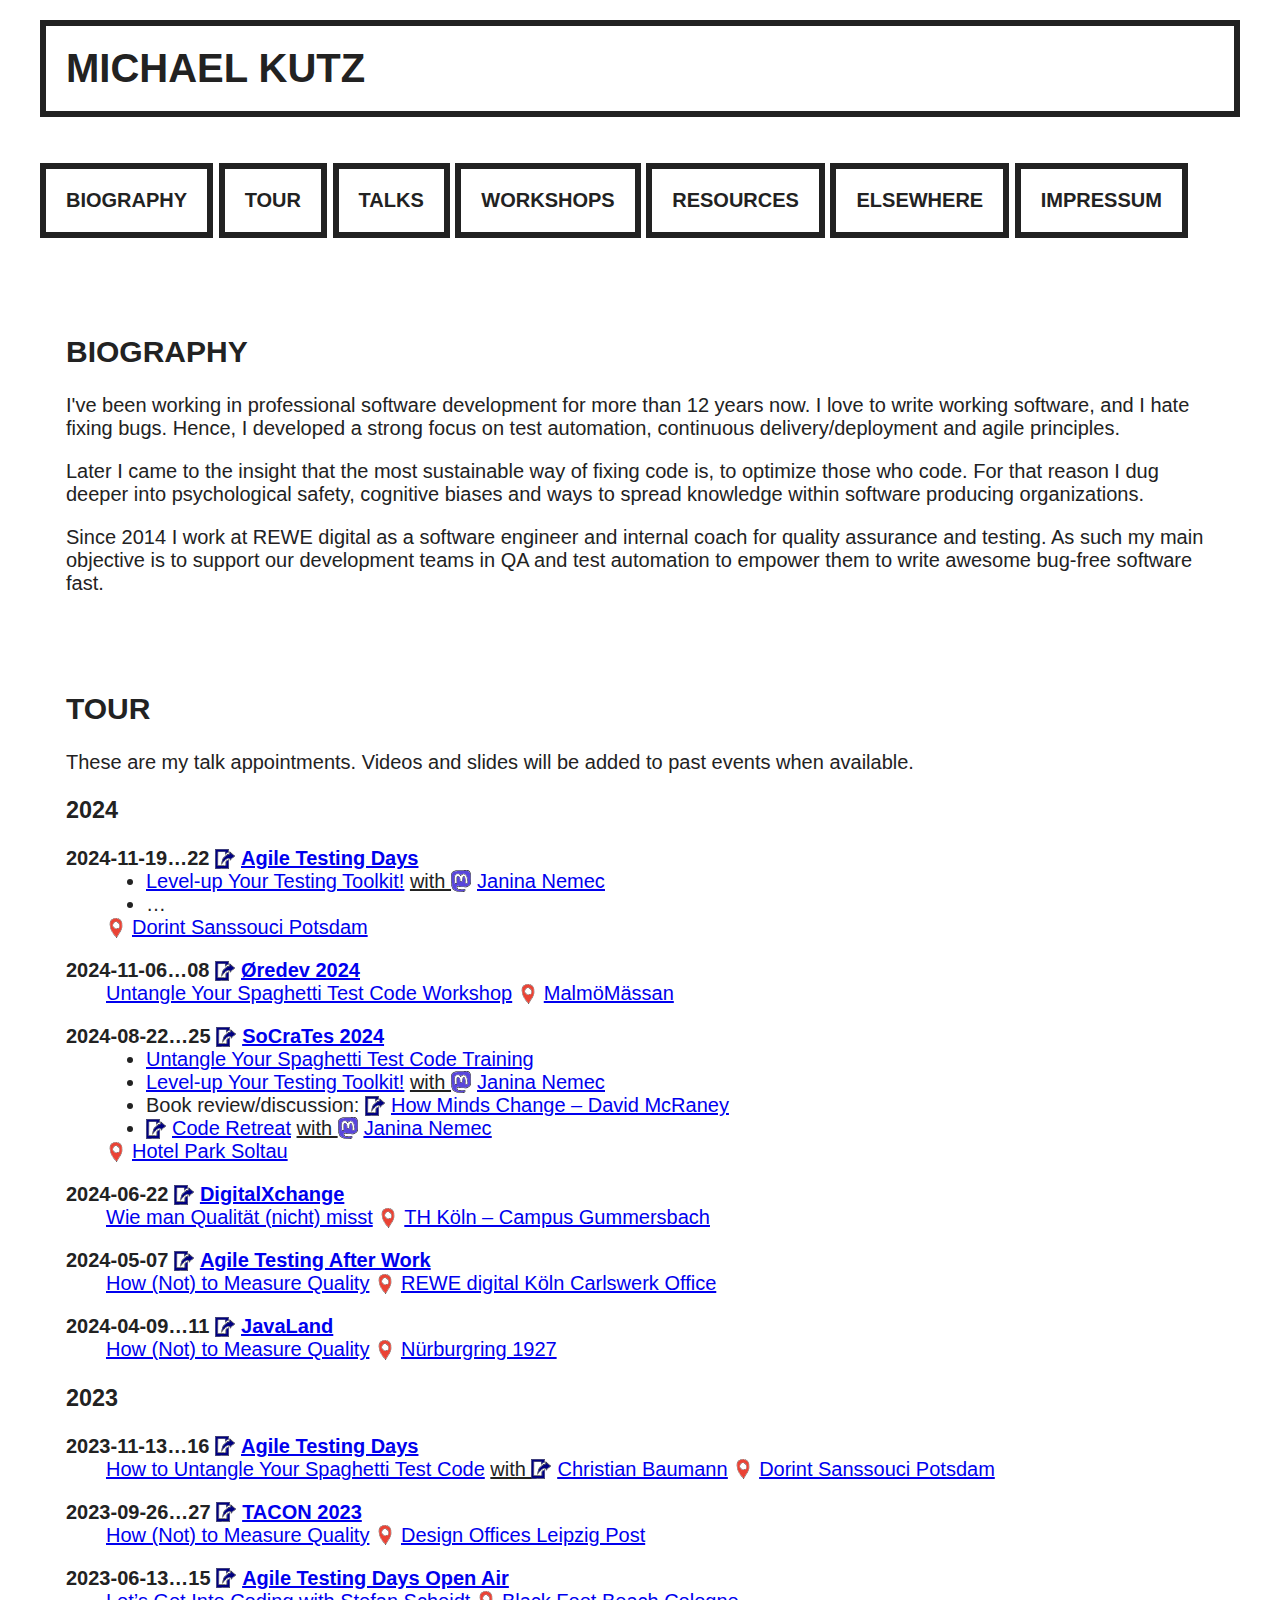
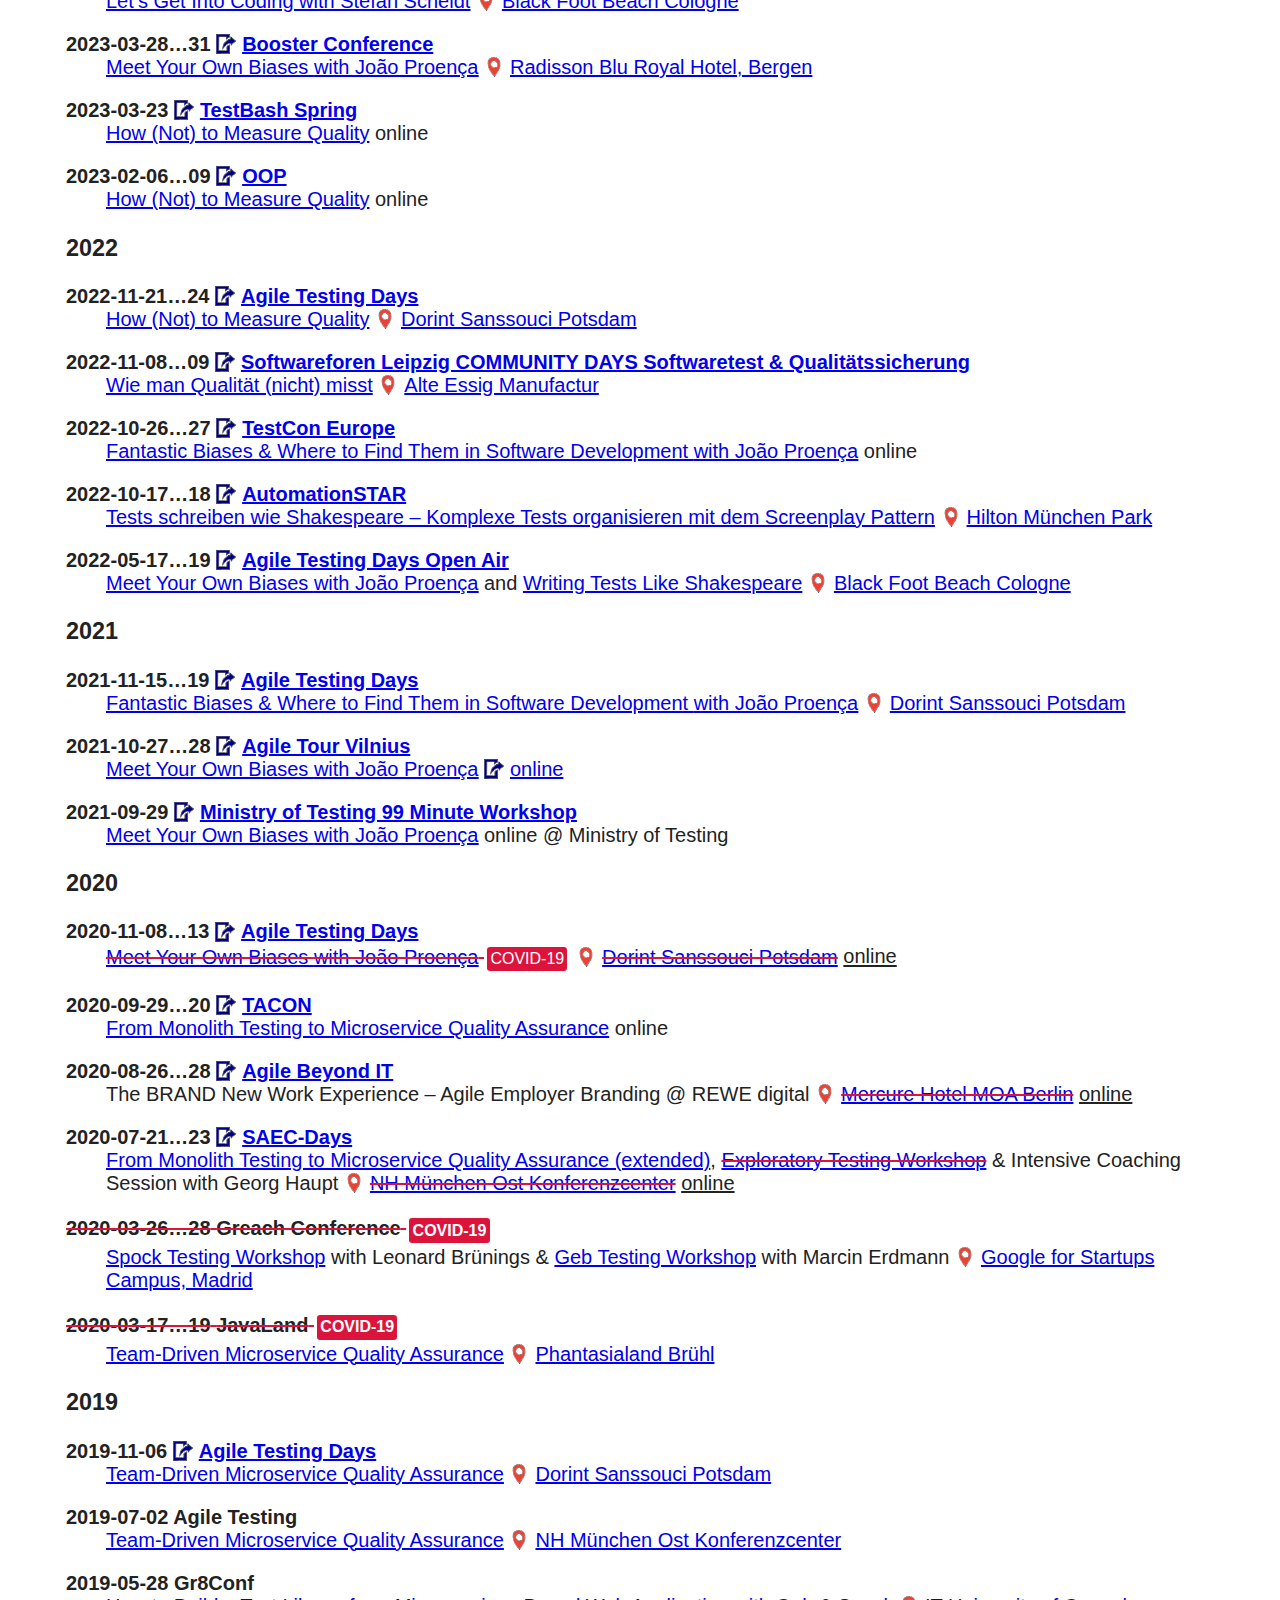
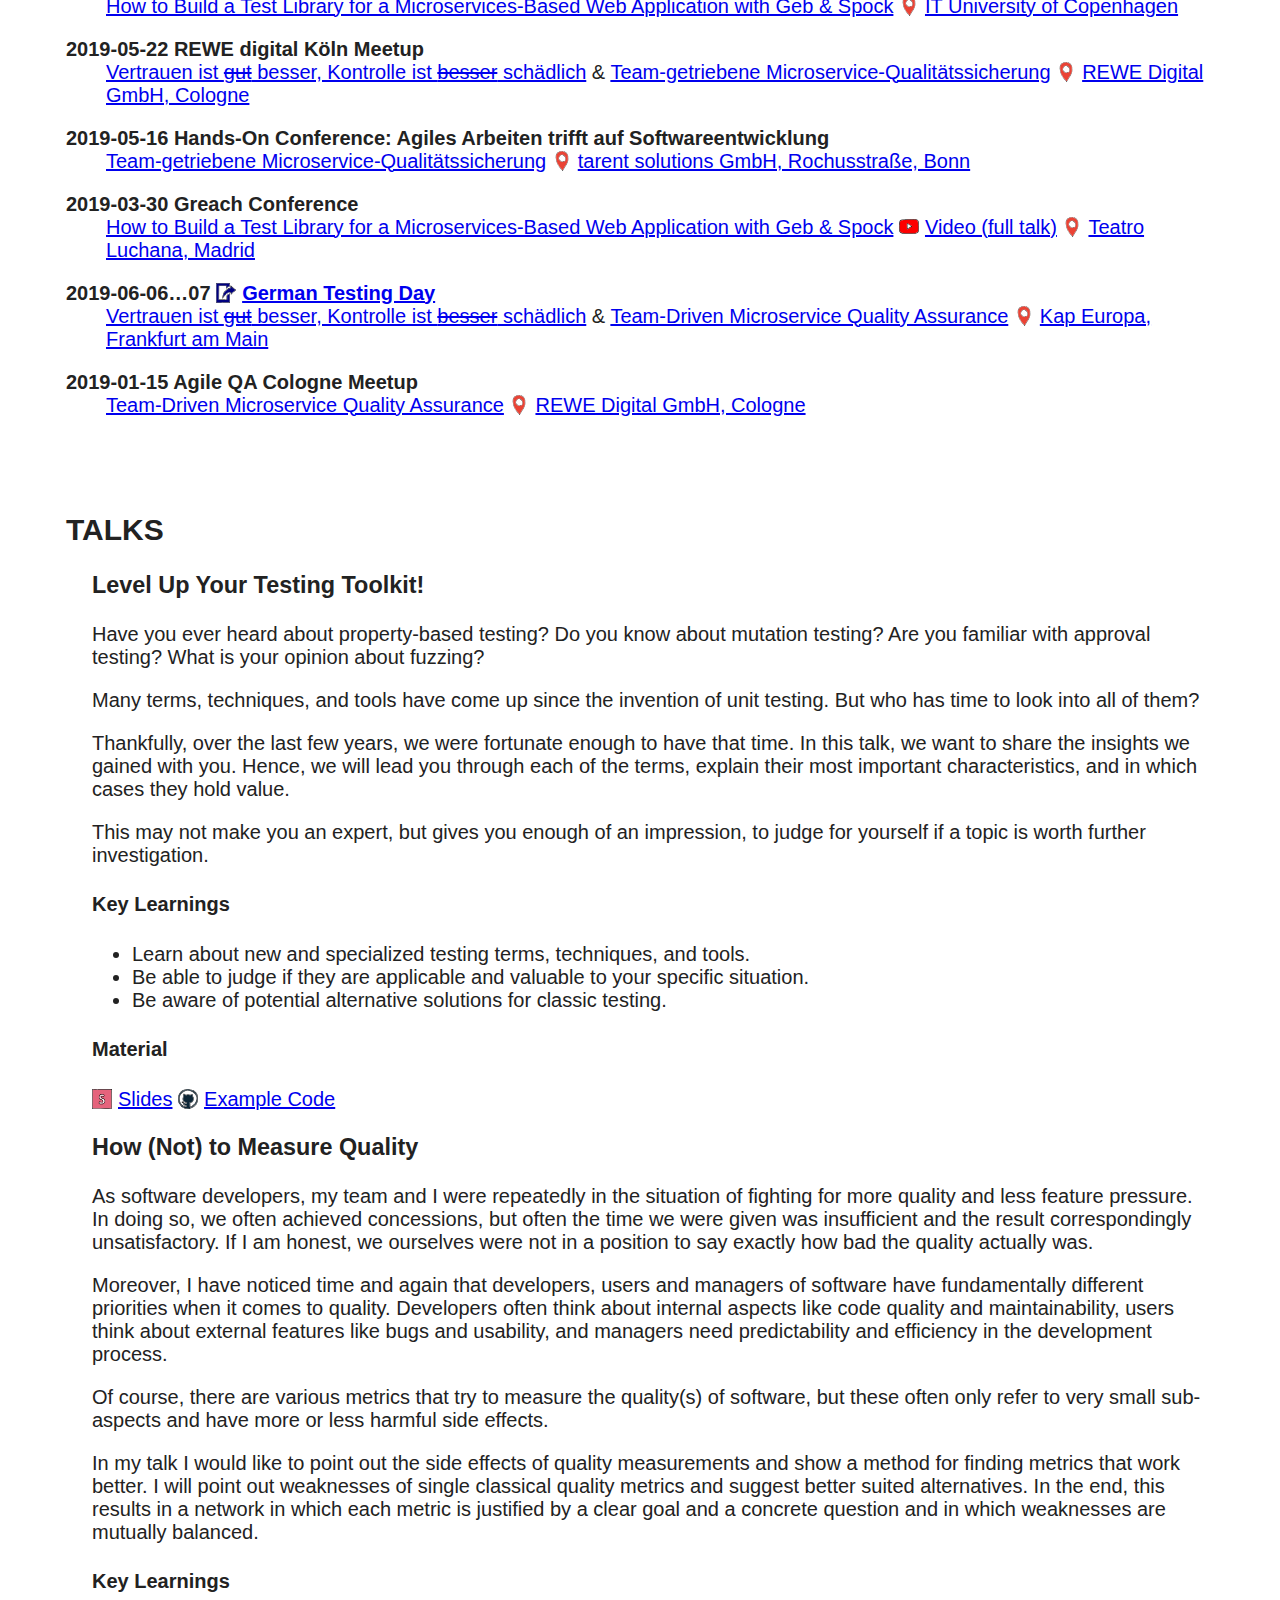
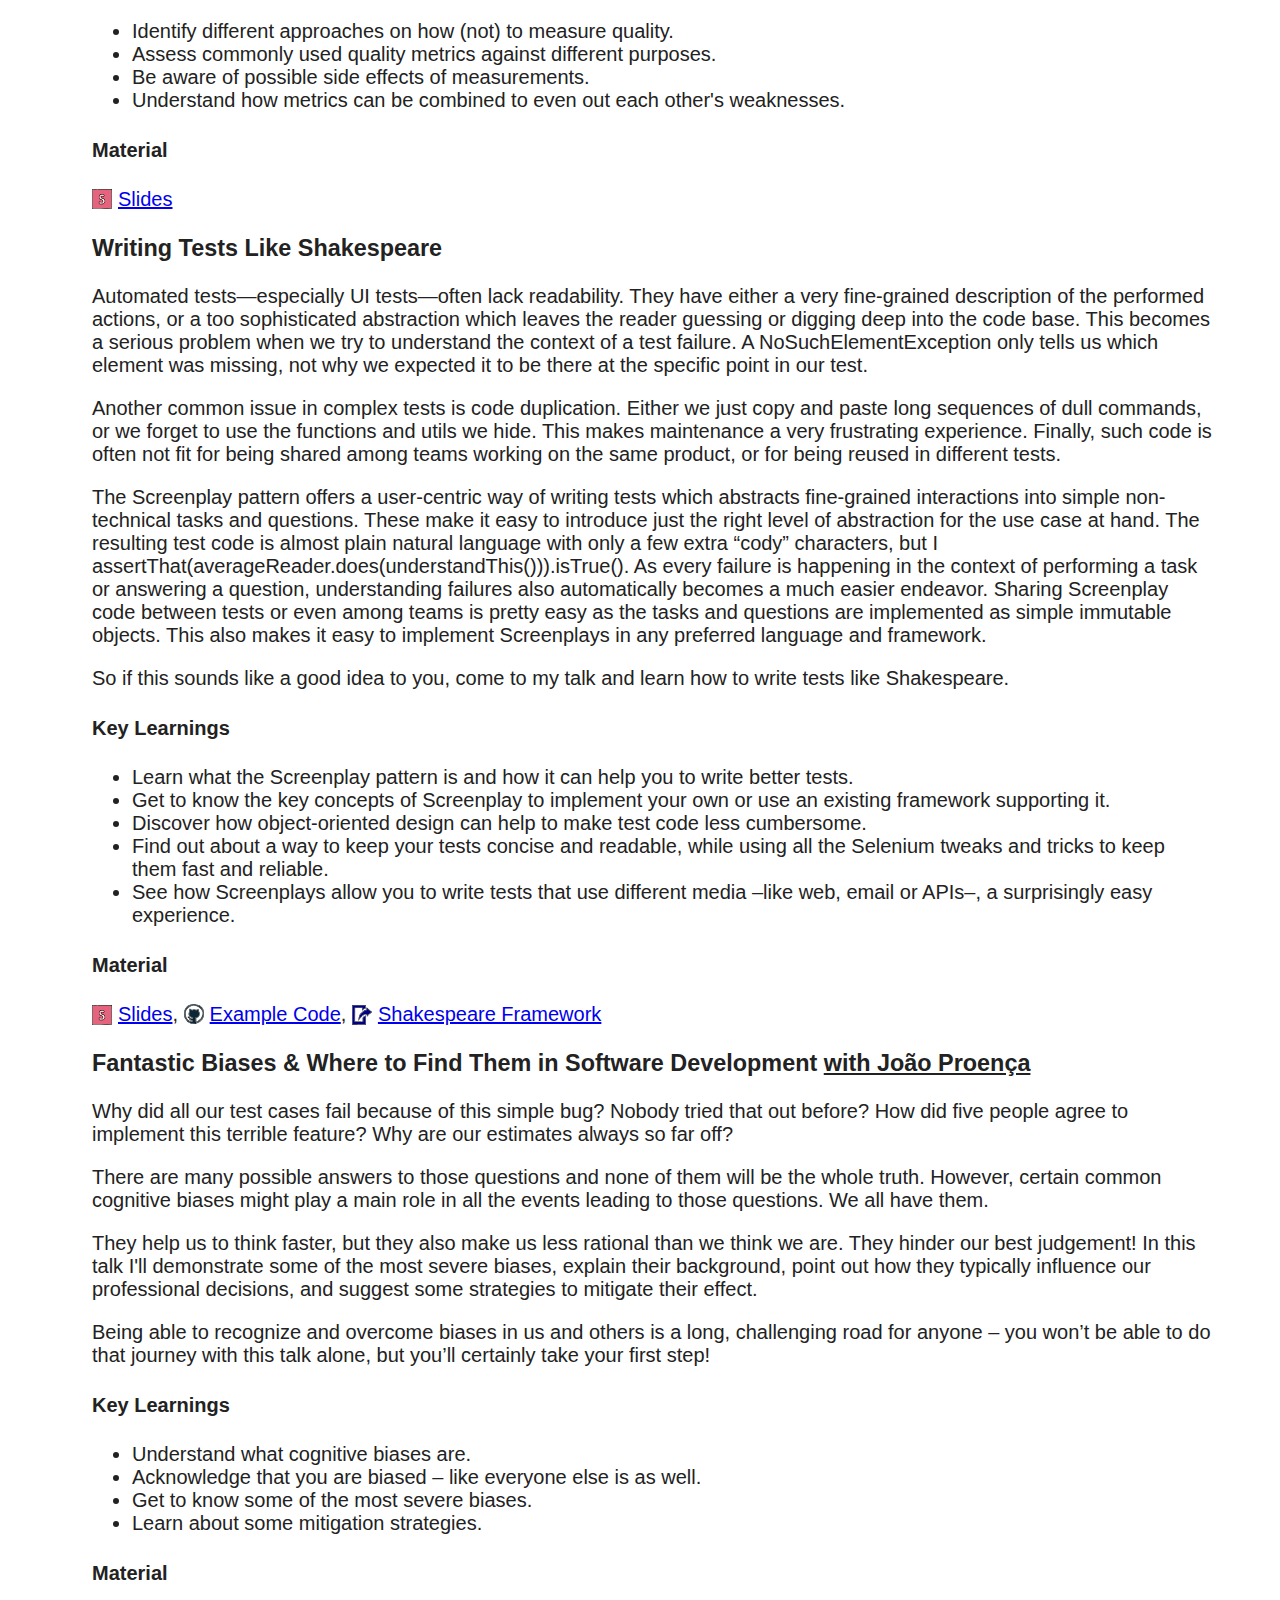
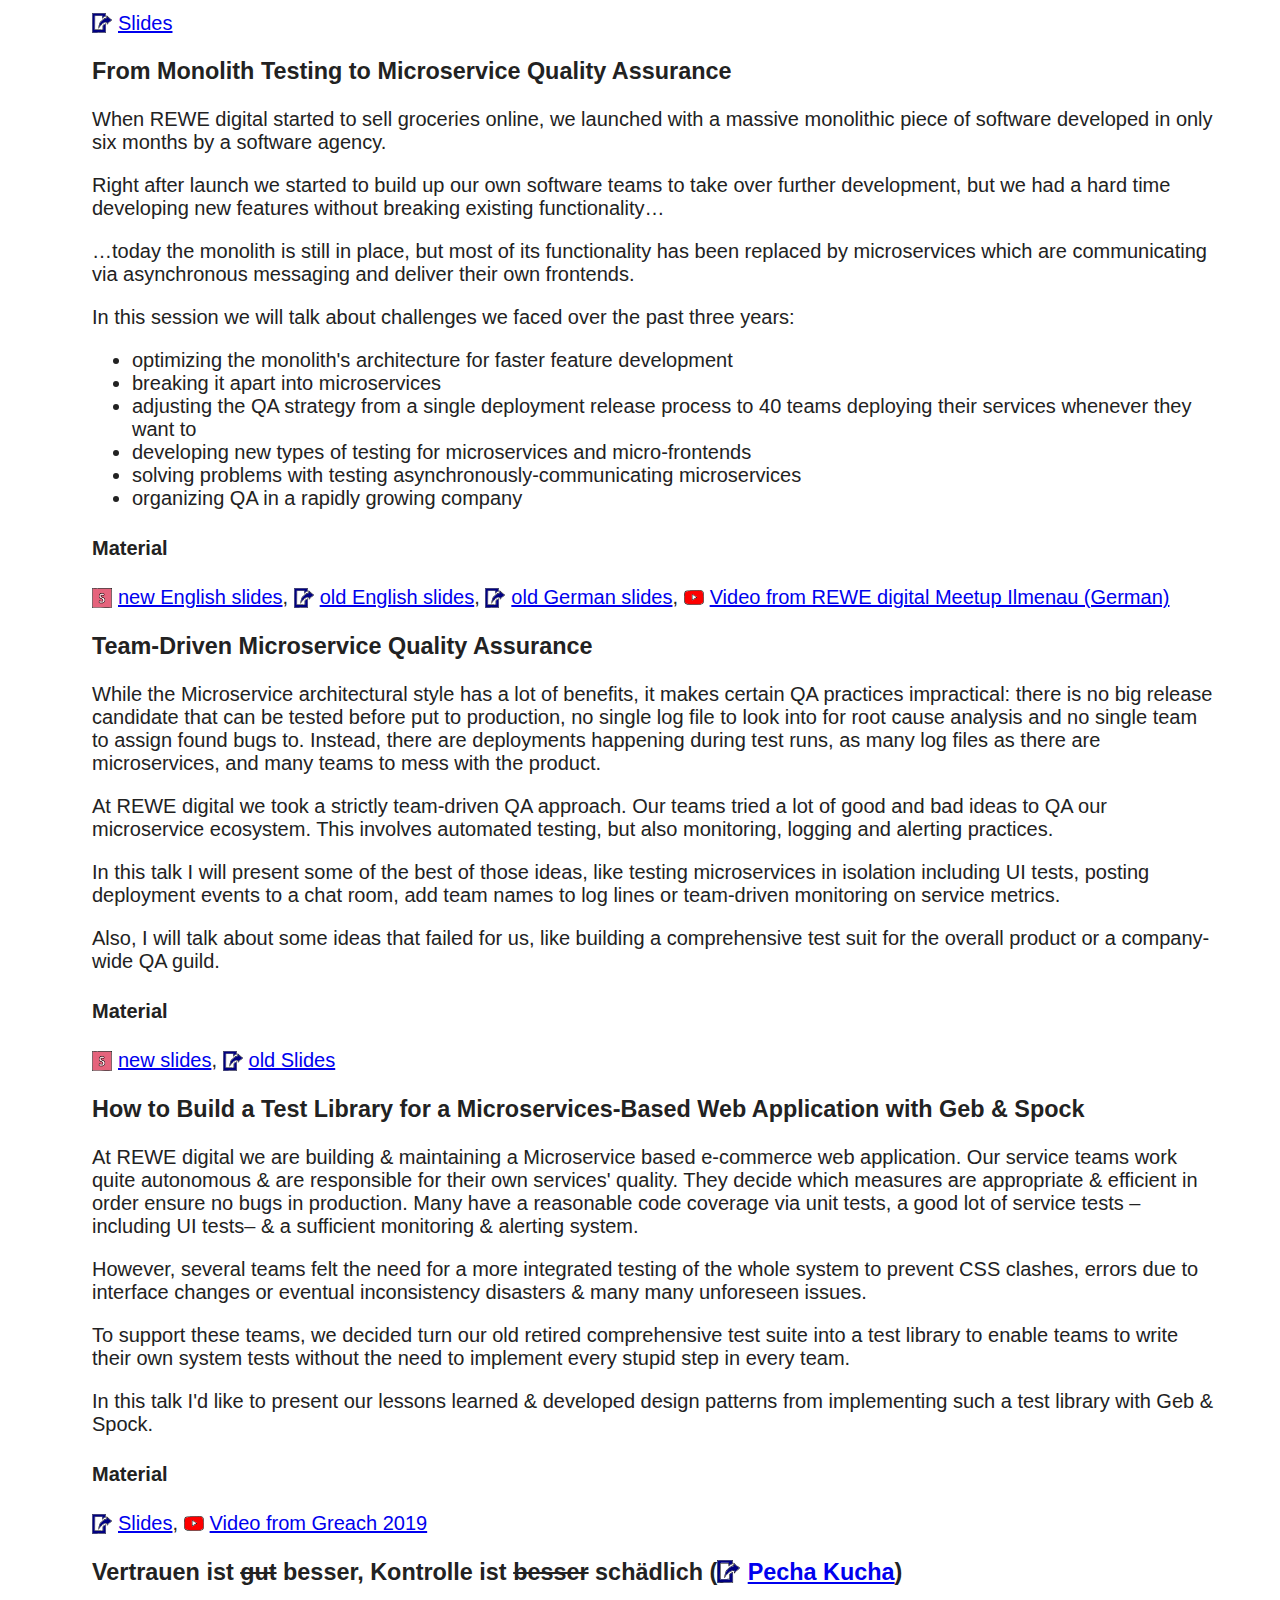
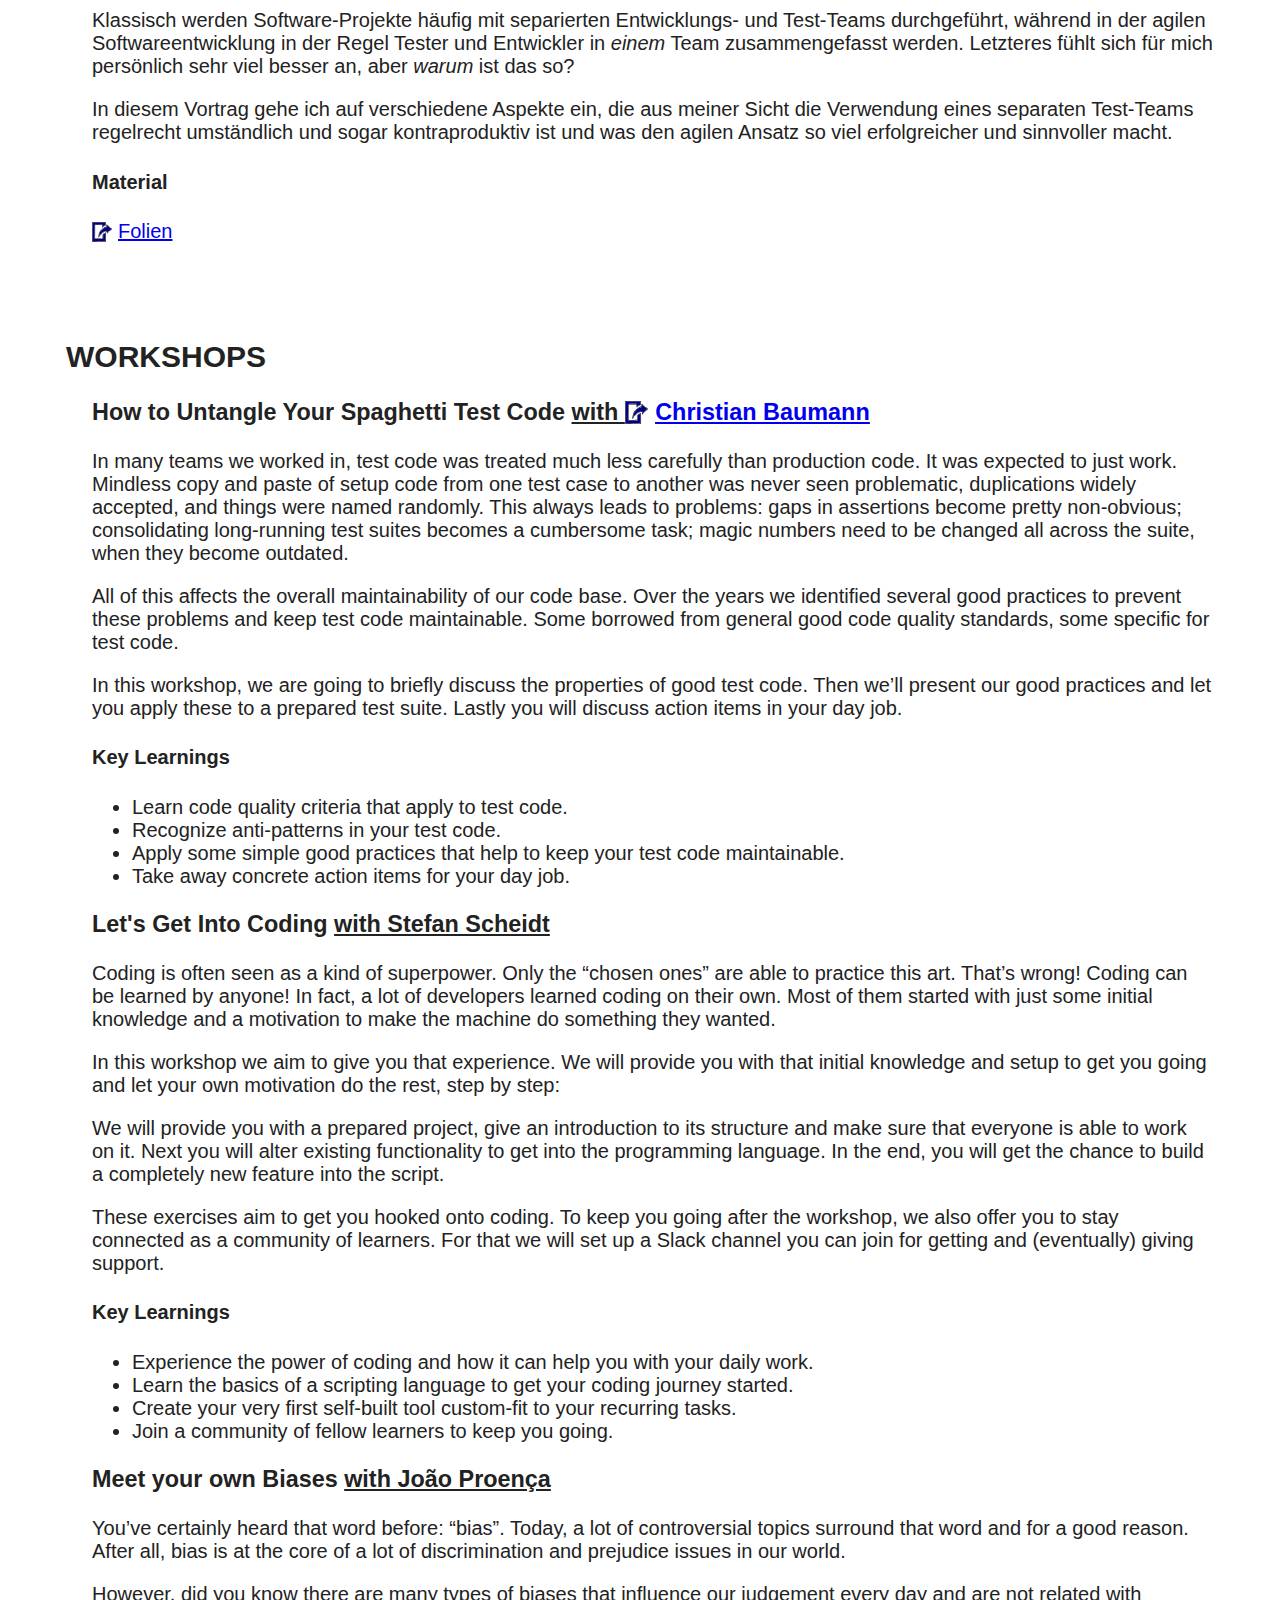
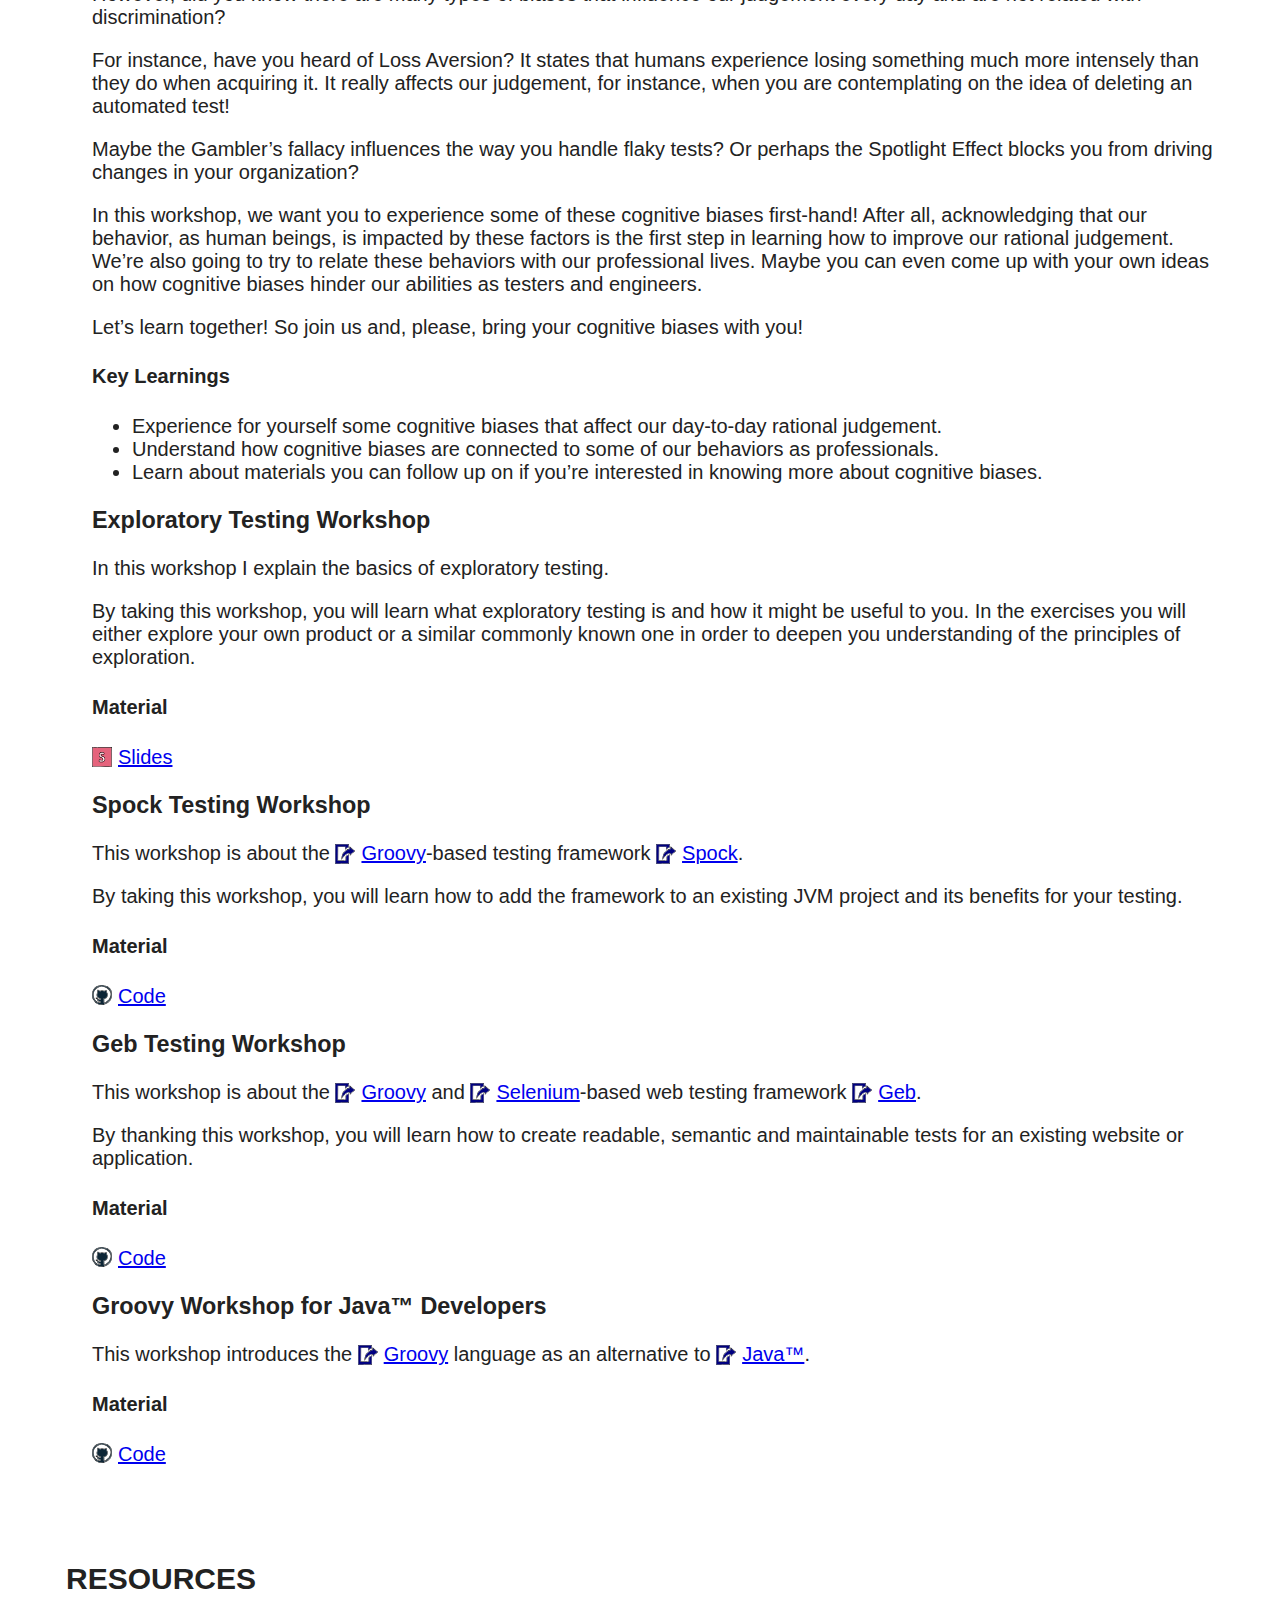
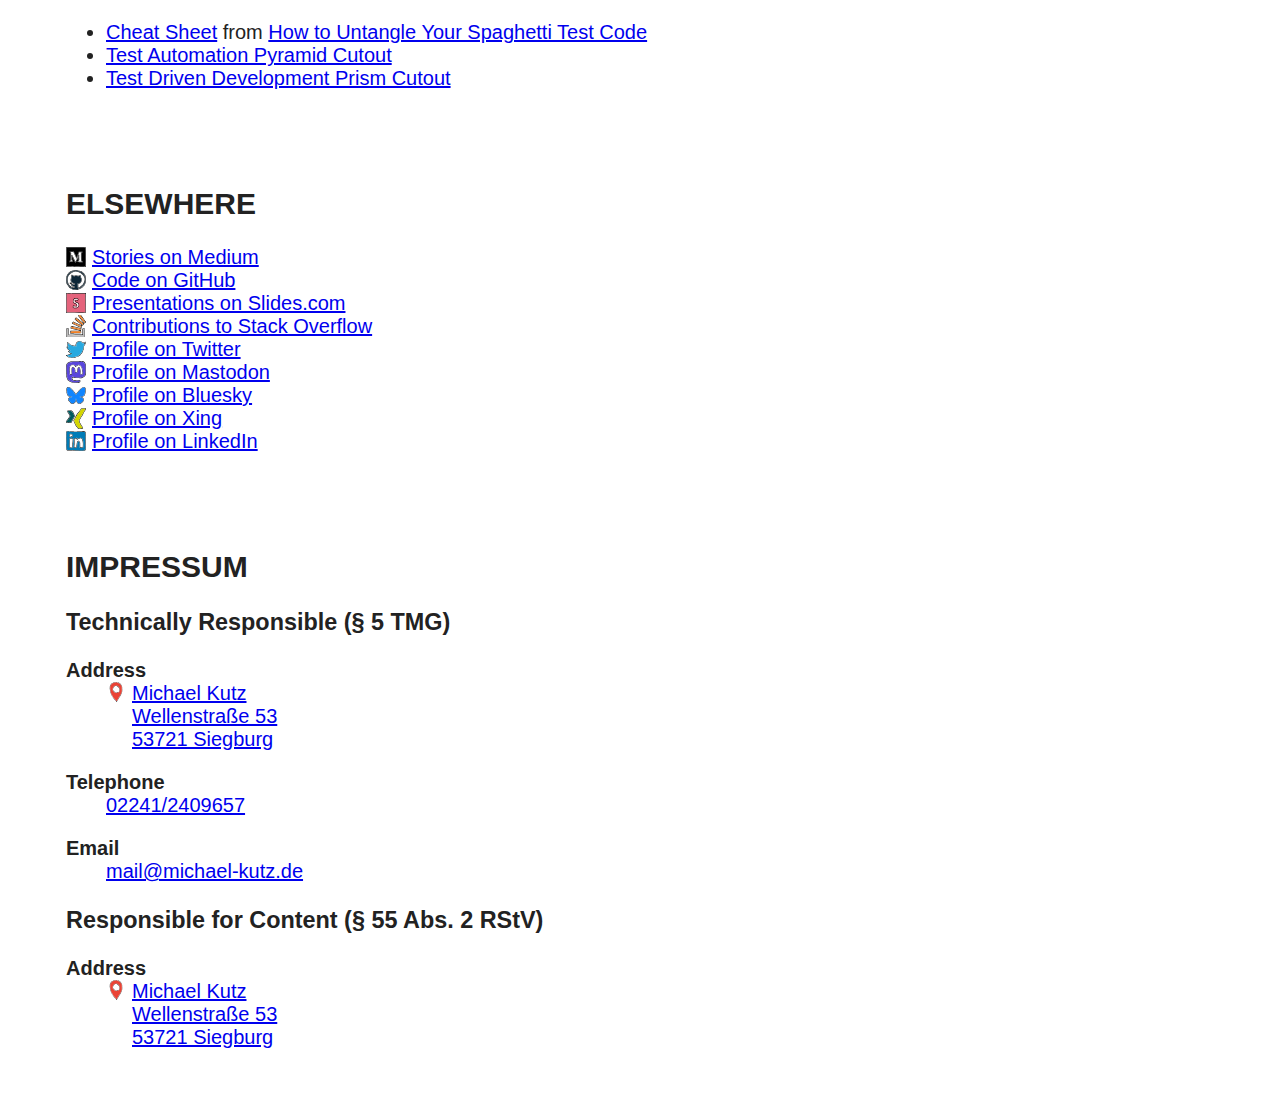
==== commit 8b38291c: "Add links to partners + more SoCraTes sessions" ====
--- a/index.html
+++ b/index.html
@@ -80,7 +80,7 @@
         </dt>
         <dd>
           <ul>
-            <li><span class="tour-content">Level-up Your Testing Toolkit! <ins>with Janina Nemec</ins></span></li>
+            <li><span class="tour-content"><a href="#level-up-your-testing-toolkit">Level-up Your Testing Toolkit!</a> <ins>with <a href="https://digitalcourage.social/@IsItArtOrTrash">Janina Nemec</a></ins></span></li>
             <li>…</li>
           </ul>
           <span class="tour-location"><a href="https://g.page/Dorint-Potsdam?share">Dorint Sanssouci Potsdam</a></span>
@@ -104,7 +104,12 @@
           <span class="tour-occasion"><a href="https://www.socrates-conference.de">SoCraTes 2024</a></span>
         </dt>
         <dd>
-          <span class="tour-content"><a href="#untangle-spaghetti-test-code-workshop">Untangle Your Spaghetti Test Code Training</a></span>
+          <ul>
+            <li><span class="tour-content"><a href="#untangle-spaghetti-test-code-workshop">Untangle Your Spaghetti Test Code Training</a></span></li>
+            <li><span class="tour-content"><a href="#level-up-your-testing-toolkit">Level-up Your Testing Toolkit!</a> <ins>with <a href="https://digitalcourage.social/@IsItArtOrTrash">Janina Nemec</a></ins></span></li>
+            <li><span class="tour-content">Book review/discussion: <a href="https://www.davidmcraney.com/howmindschangehome">How Minds Change – David McRaney</a></span></li>
+            <li><span class="tour-content"><a href="https://www.coderetreat.org/">Code Retreat</a> <ins>with <a href="https://digitalcourage.social/@IsItArtOrTrash">Janina Nemec</a></ins></span></li>
+          </ul>
           <span class="tour-location"><a href="https://maps.app.goo.gl/vdsz8oERjgSQGwSa6">Hotel Park Soltau</a></span>
         </dd>
       </dl>
@@ -152,7 +157,7 @@
         </dt>
         <dd>
           <span class="tour-content">
-            <a href="#untangle-spaghetti-test-code-workshop">How to Untangle Your Spaghetti Test Code <ins>with Christian Baumann</ins></a>
+            <a href="#untangle-spaghetti-test-code-workshop">How to Untangle Your Spaghetti Test Code</a> <ins>with <a href="https://linktr.ee/chrissbaumann">Christian Baumann</a></ins>
           </span>
           <span class="tour-location"><a href="https://g.page/Dorint-Potsdam?share">Dorint Sanssouci Potsdam</a></span>
         </dd>
@@ -422,7 +427,40 @@
     </section>
 
     <section id="talks">
-        <h2>Talks</h2>
+      <h2>Talks</h2>
+
+      <article id="level-up-your-testing-toolkit" class="abstract">
+        <h3>Level Up Your Testing Toolkit!</h3>
+        <p>
+          Have you ever heard about property-based testing?
+          Do you know about mutation testing?
+          Are you familiar with approval testing?
+          What is your opinion about fuzzing?
+        </p>
+        <p>
+          Many terms, techniques, and tools have come up since the invention of unit testing.
+          But who has time to look into all of them?
+        </p>
+        <p>
+          Thankfully, over the last few years, we were fortunate enough to have that time.
+          In this talk, we want to share the insights we gained with you.
+          Hence, we will lead you through each of the terms, explain their most important characteristics, and in which cases they hold value.
+        </p>
+        <p>
+          This may not make you an expert, but gives you enough of an impression, to judge for yourself if a topic is worth further investigation.
+        </p>
+        <h4>Key Learnings</h4>
+        <ul>
+          <li>Learn about new and specialized testing terms, techniques, and tools.</li>
+          <li>Be able to judge if they are applicable and valuable to your specific situation.</li>
+          <li>Be aware of potential alternative solutions for classic testing.</li>
+        </ul>
+        <h4>Material</h4>
+        <p>
+          <a href="https://slides.com/mkutz/level-up-your-testing-toolkit">Slides</a>
+          <a href="https://github.com/mkutz/level-up-your-testing-toolkit">Example Code</a>
+        </p>
+      </article>
 
       <article id="measure-quality-talk" class="abstract">
         <h3>How (Not) to Measure Quality</h3>
@@ -628,7 +666,7 @@
       <h2>Workshops</h2>
 
       <article id="untangle-spaghetti-test-code-workshop" class="workshop">
-        <h3>How to Untangle Your Spaghetti Test Code <ins>with Christian Baumann</ins></h3>
+        <h3>How to Untangle Your Spaghetti Test Code <ins>with <a href="https://linktr.ee/chrissbaumann">Christian Baumann</a></ins></h3>
         <p>
           In many teams we worked in, test code was treated much less carefully than production code.
           It was expected to just work. Mindless copy and paste of setup code from one test case to another was never seen problematic, duplications widely accepted, and things were named randomly.
--- a/style.css
+++ b/style.css
@@ -138,7 +138,8 @@
   background-image: url(img/logo_bluesky.svg);
 }
 
-a[href^='https://mstdn.social'] {
+a[href^='https://mstdn.social'],
+a[href^='https://digitalcourage.social']{
   background-image: url(img/logo_mastodon.svg);
 }
 
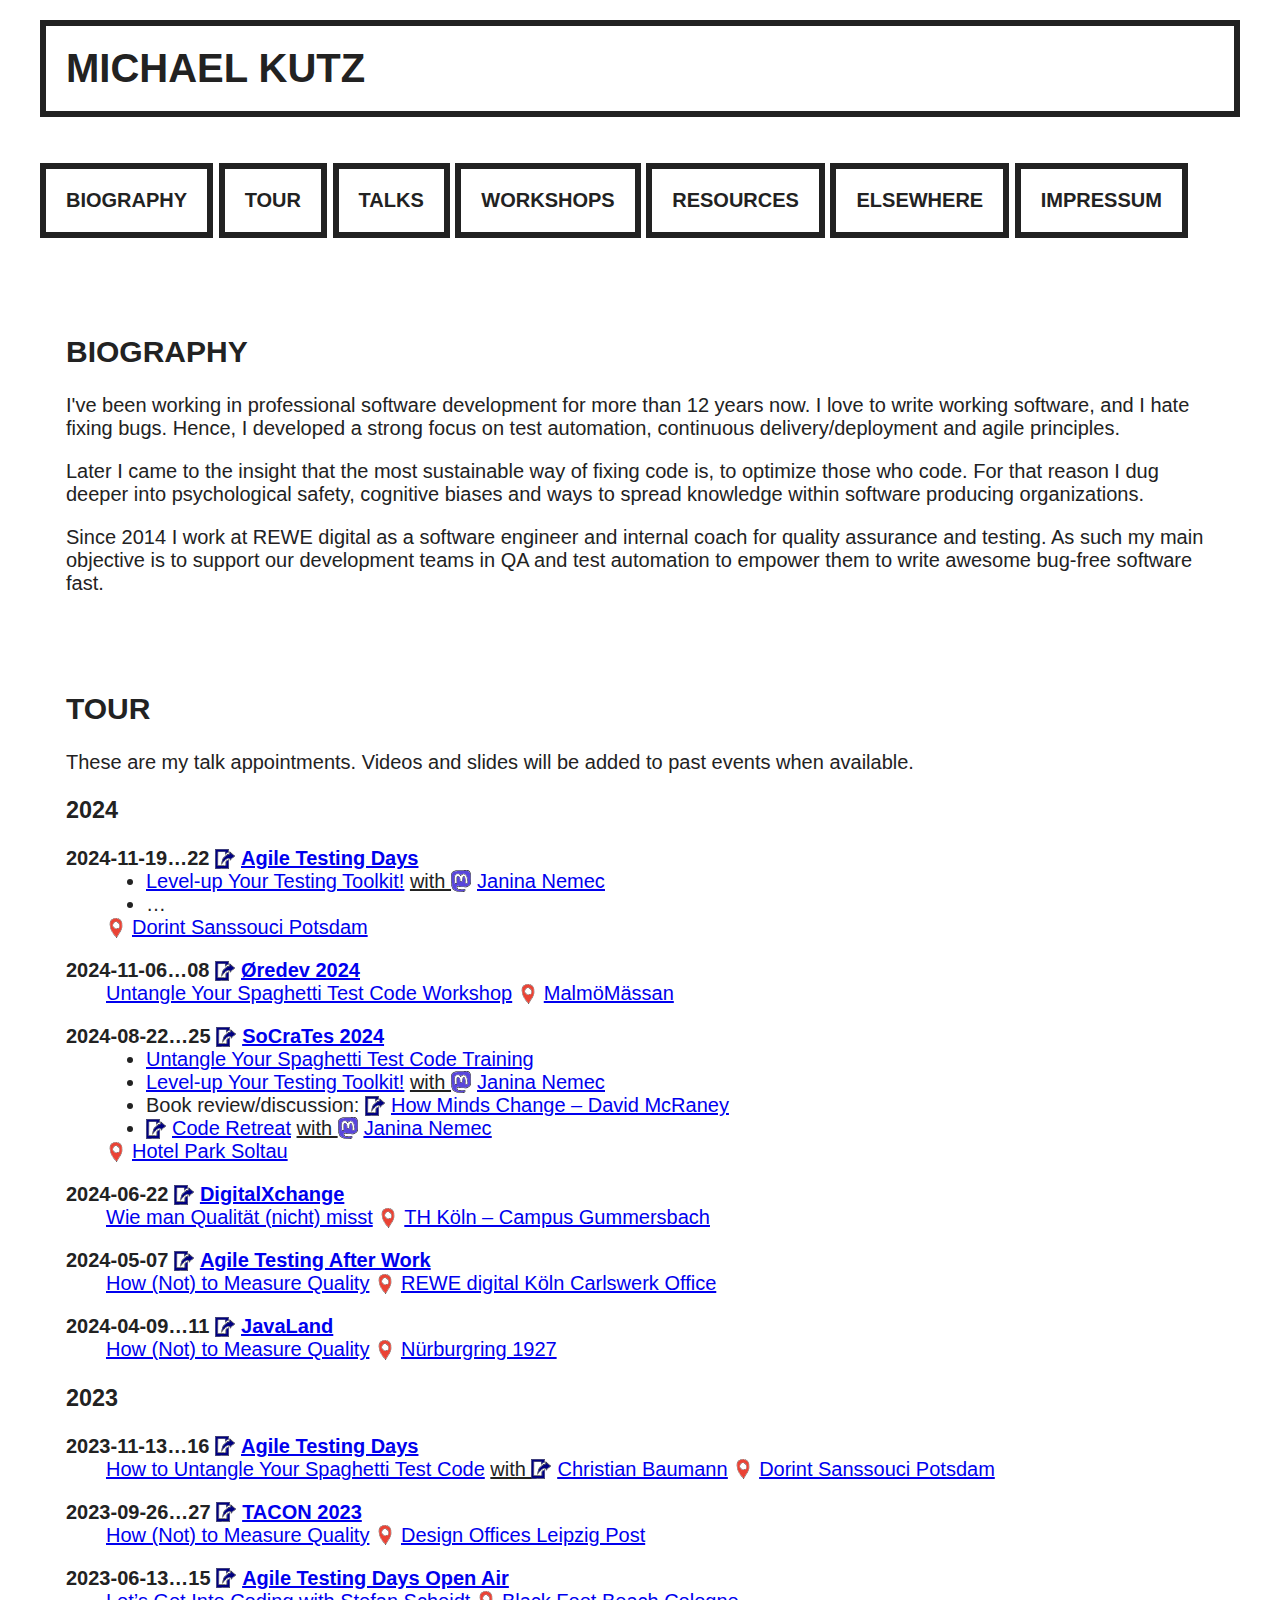
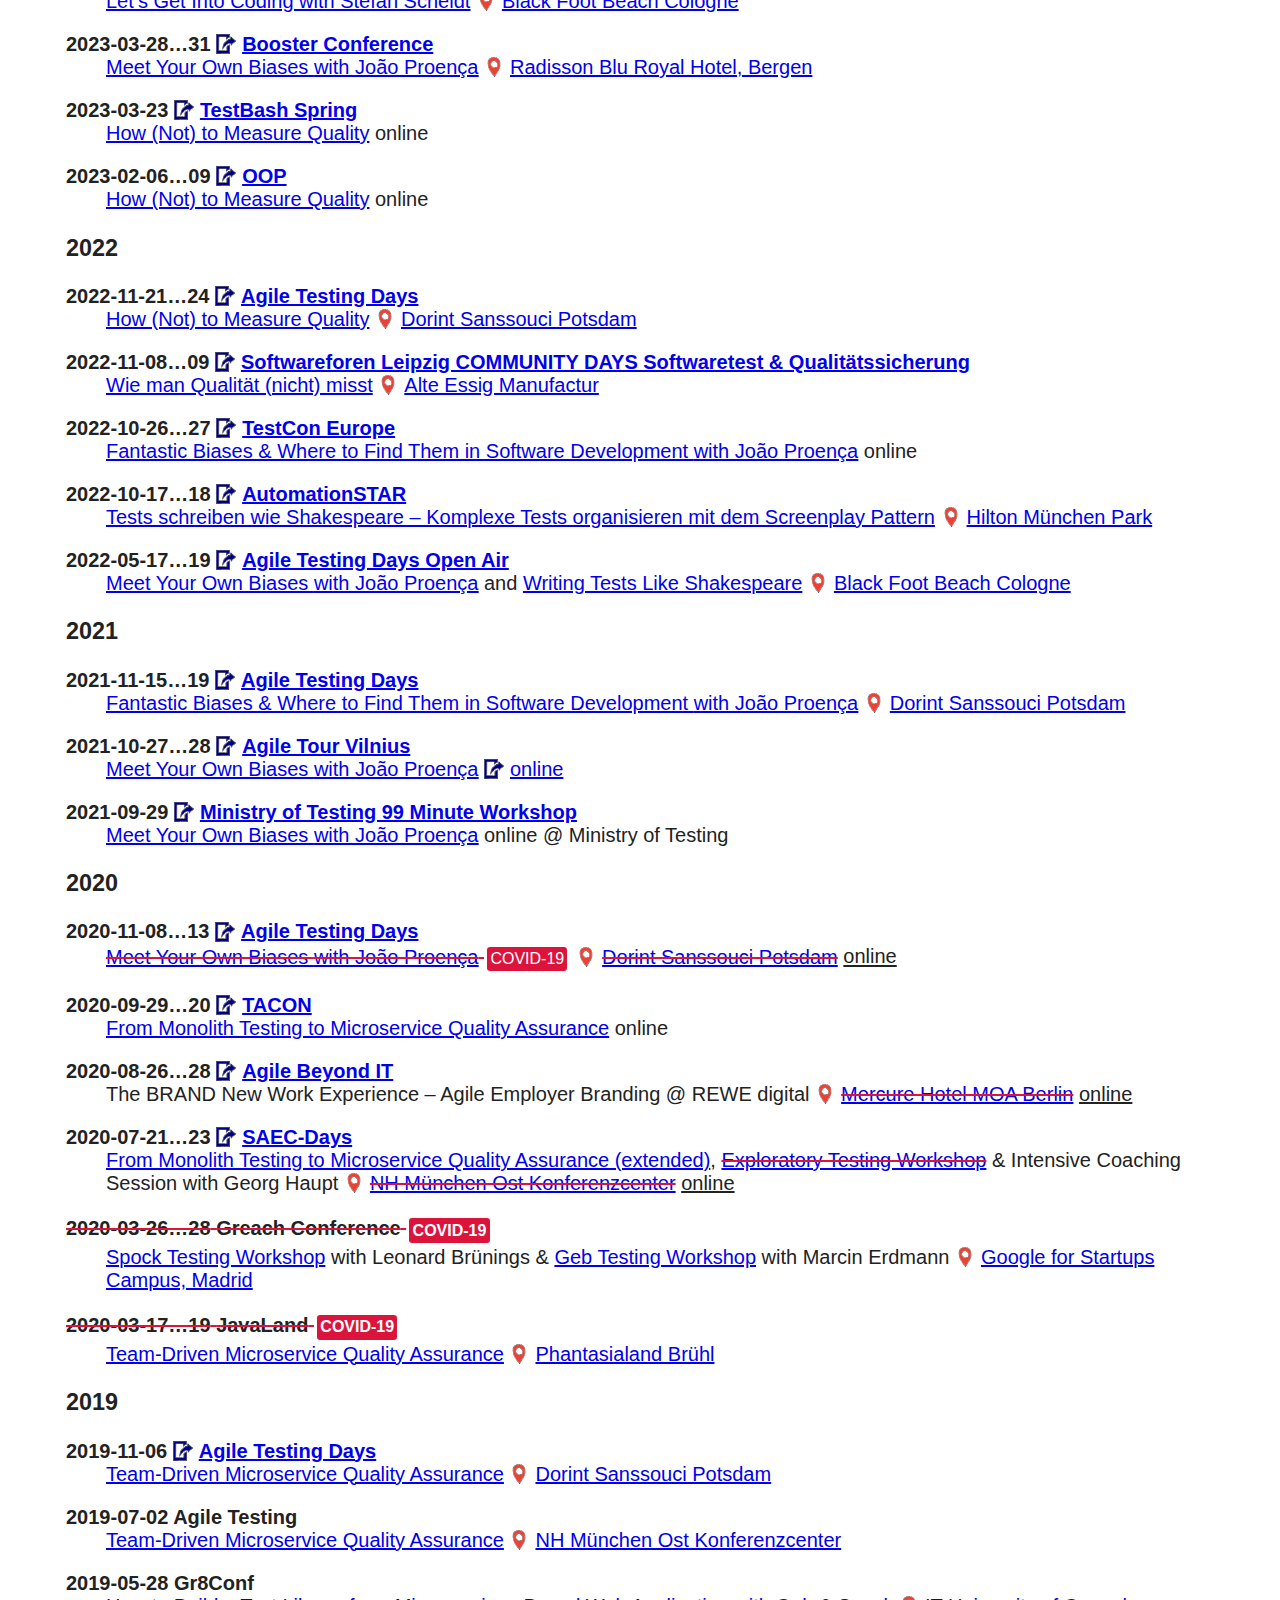
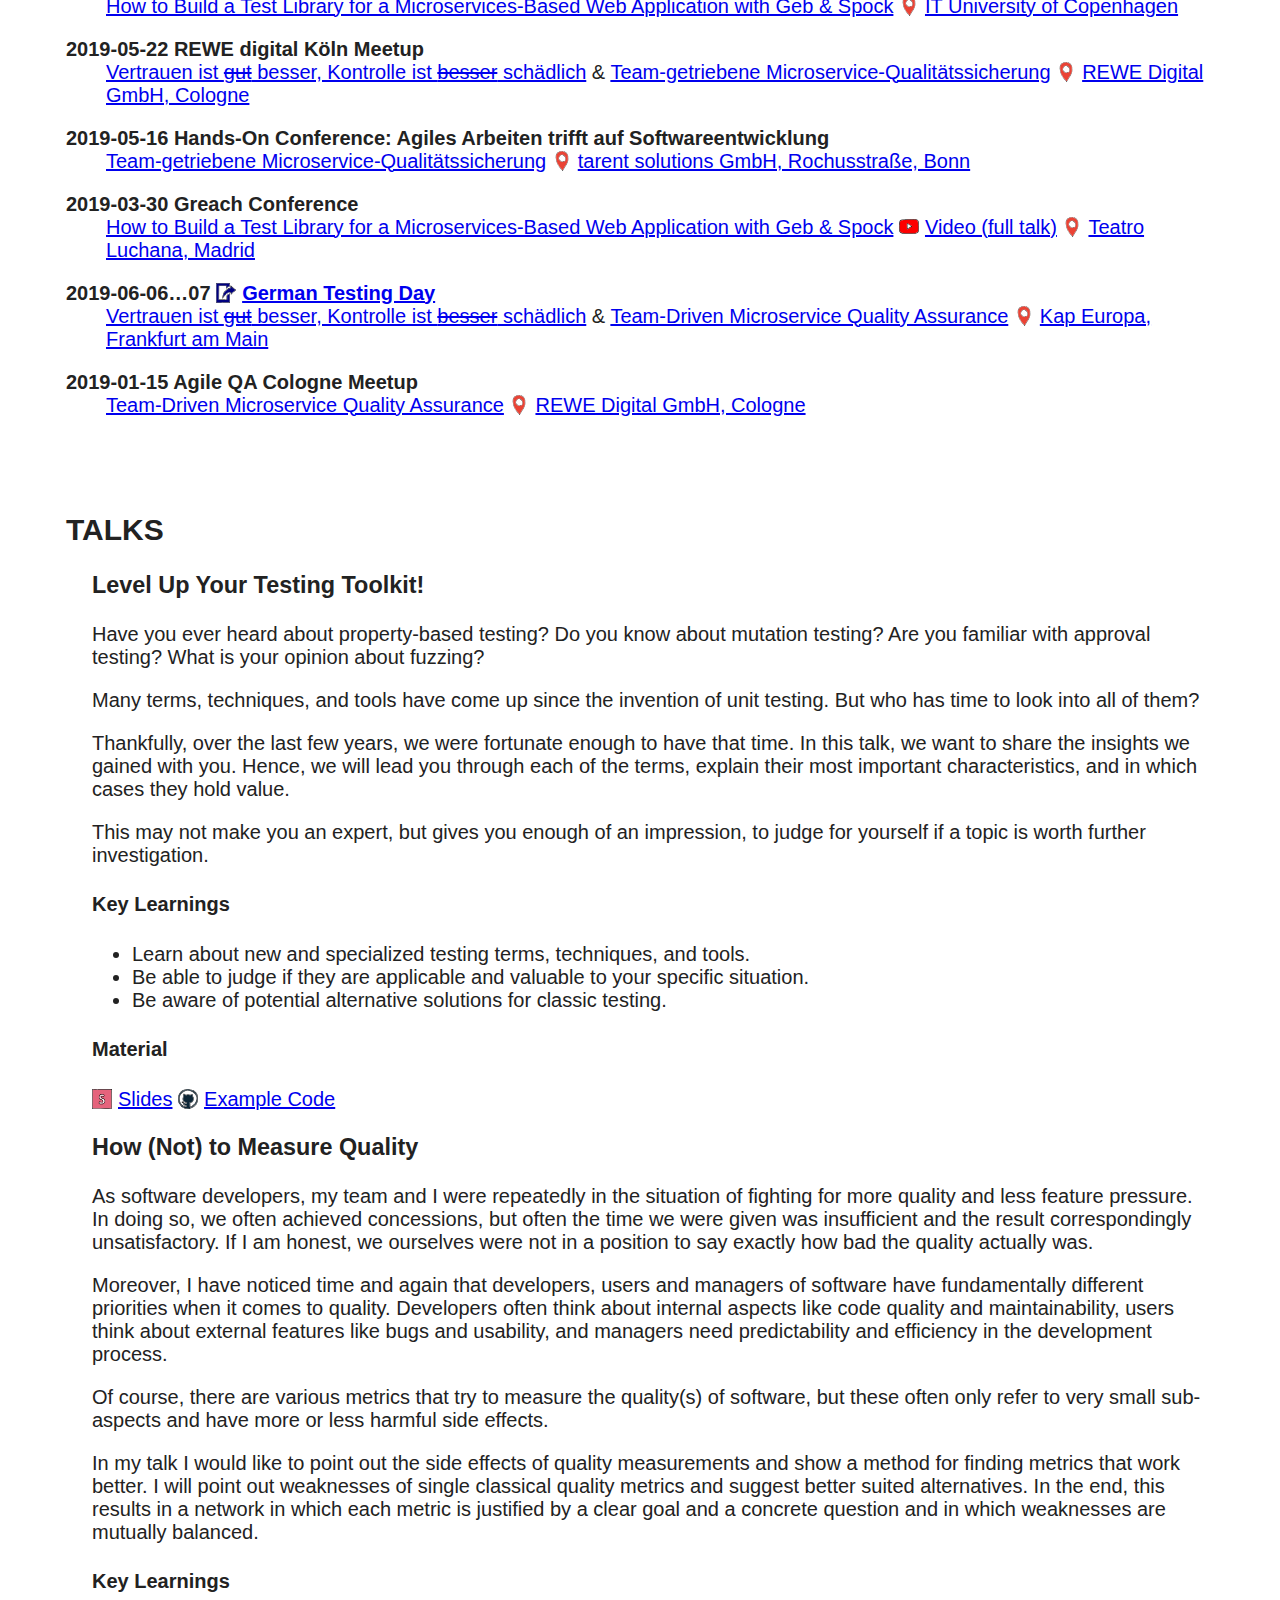
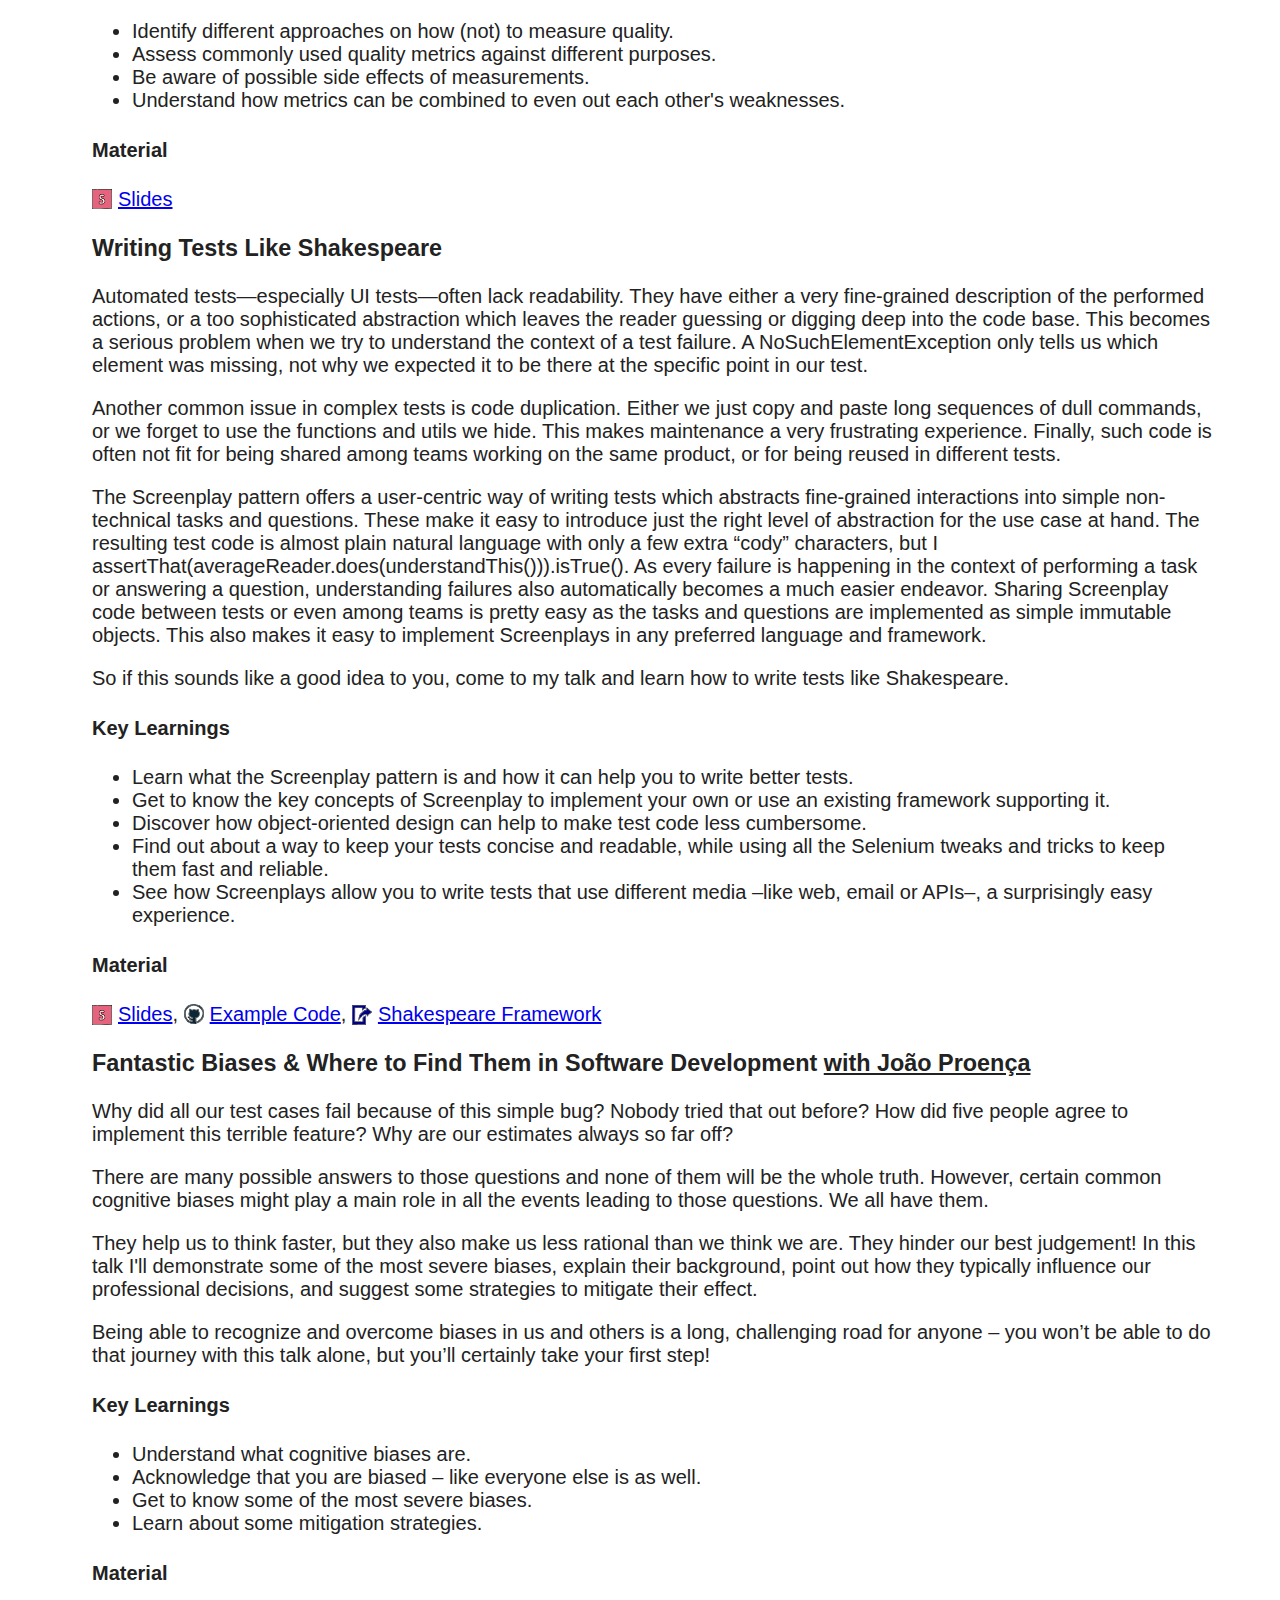
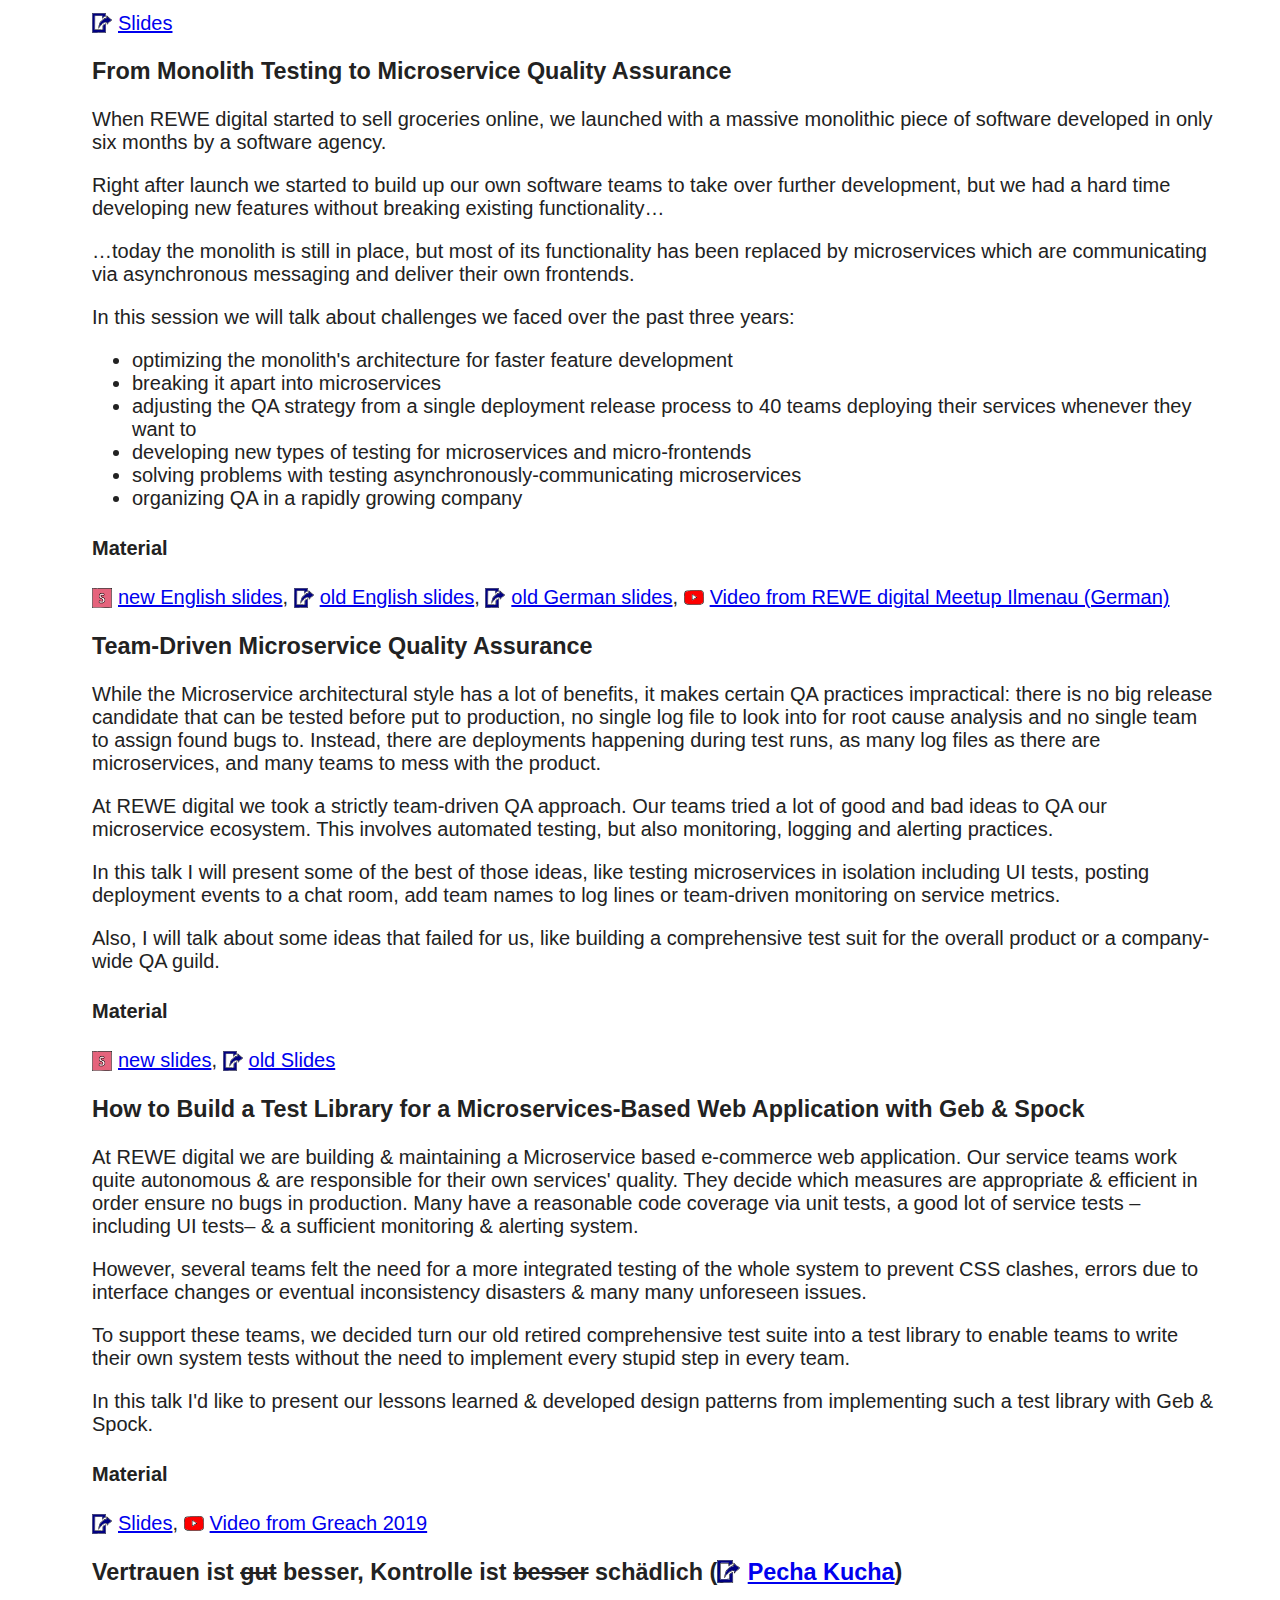
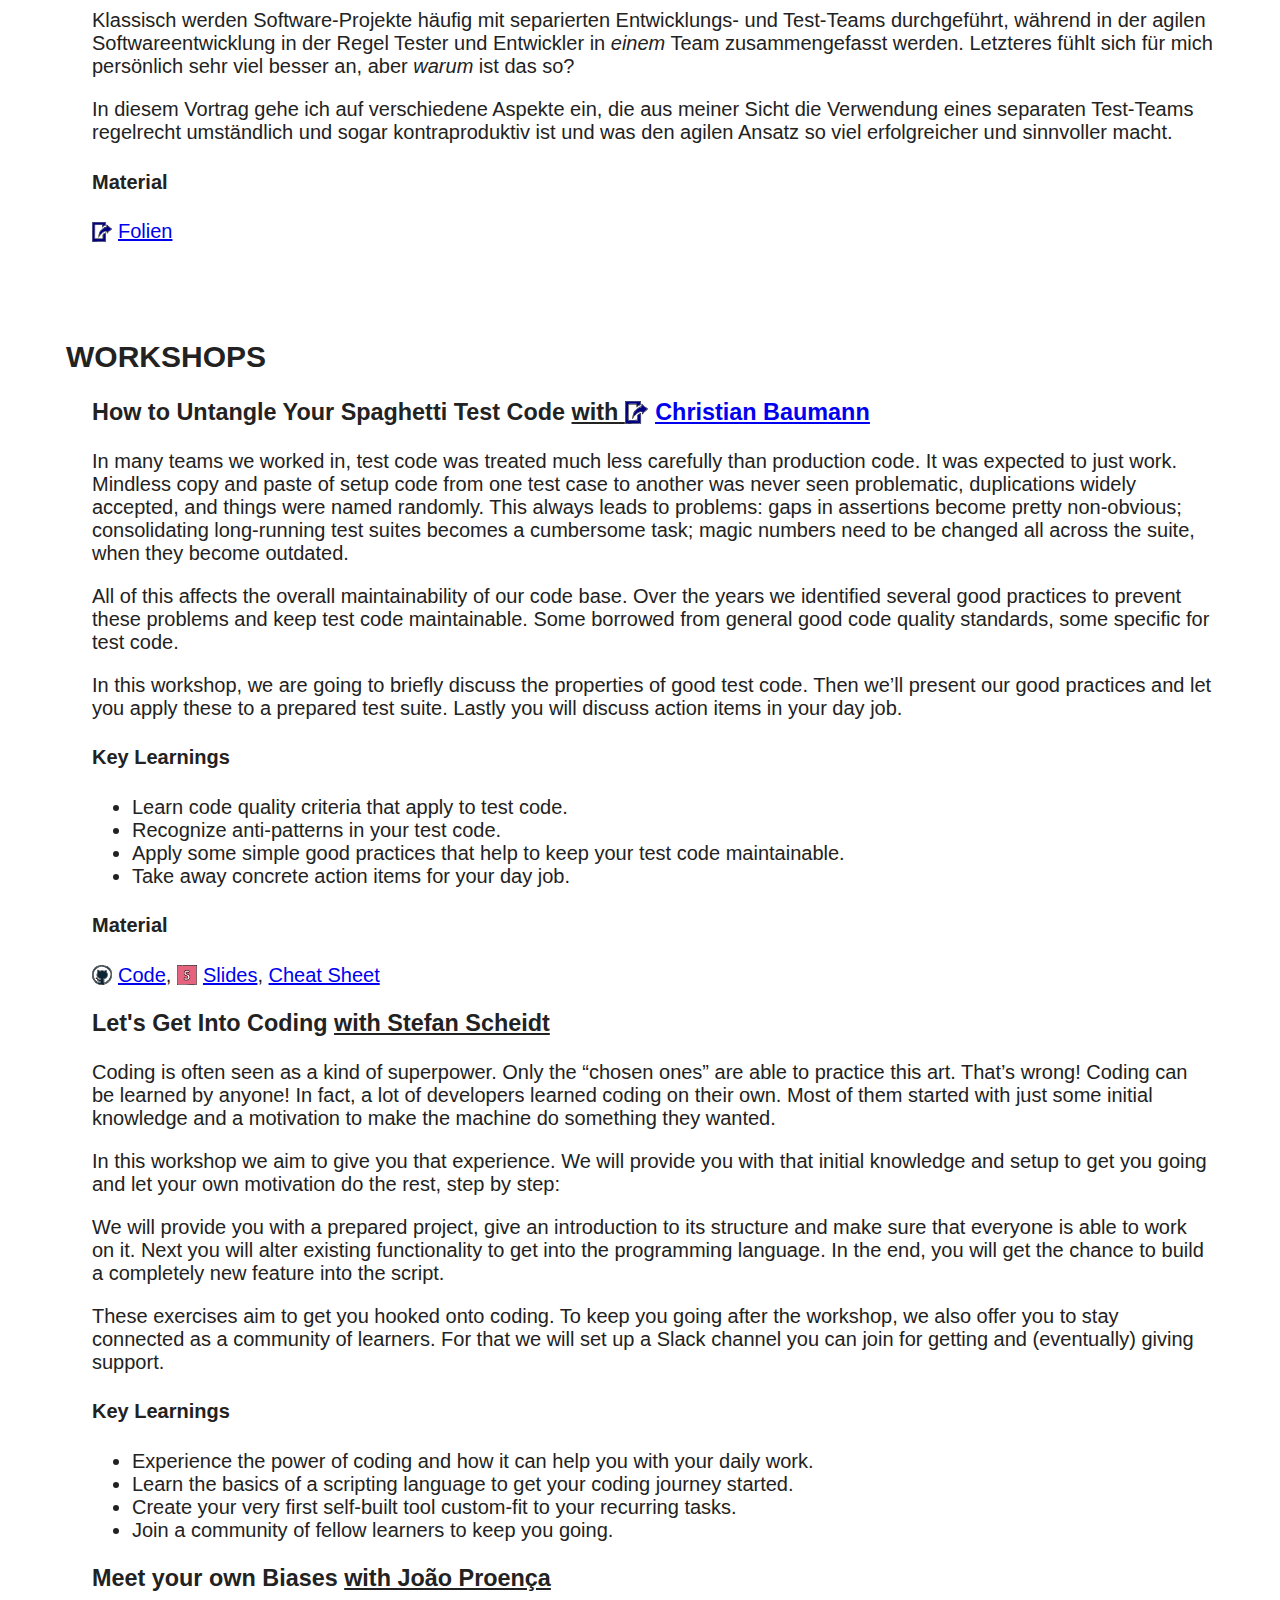
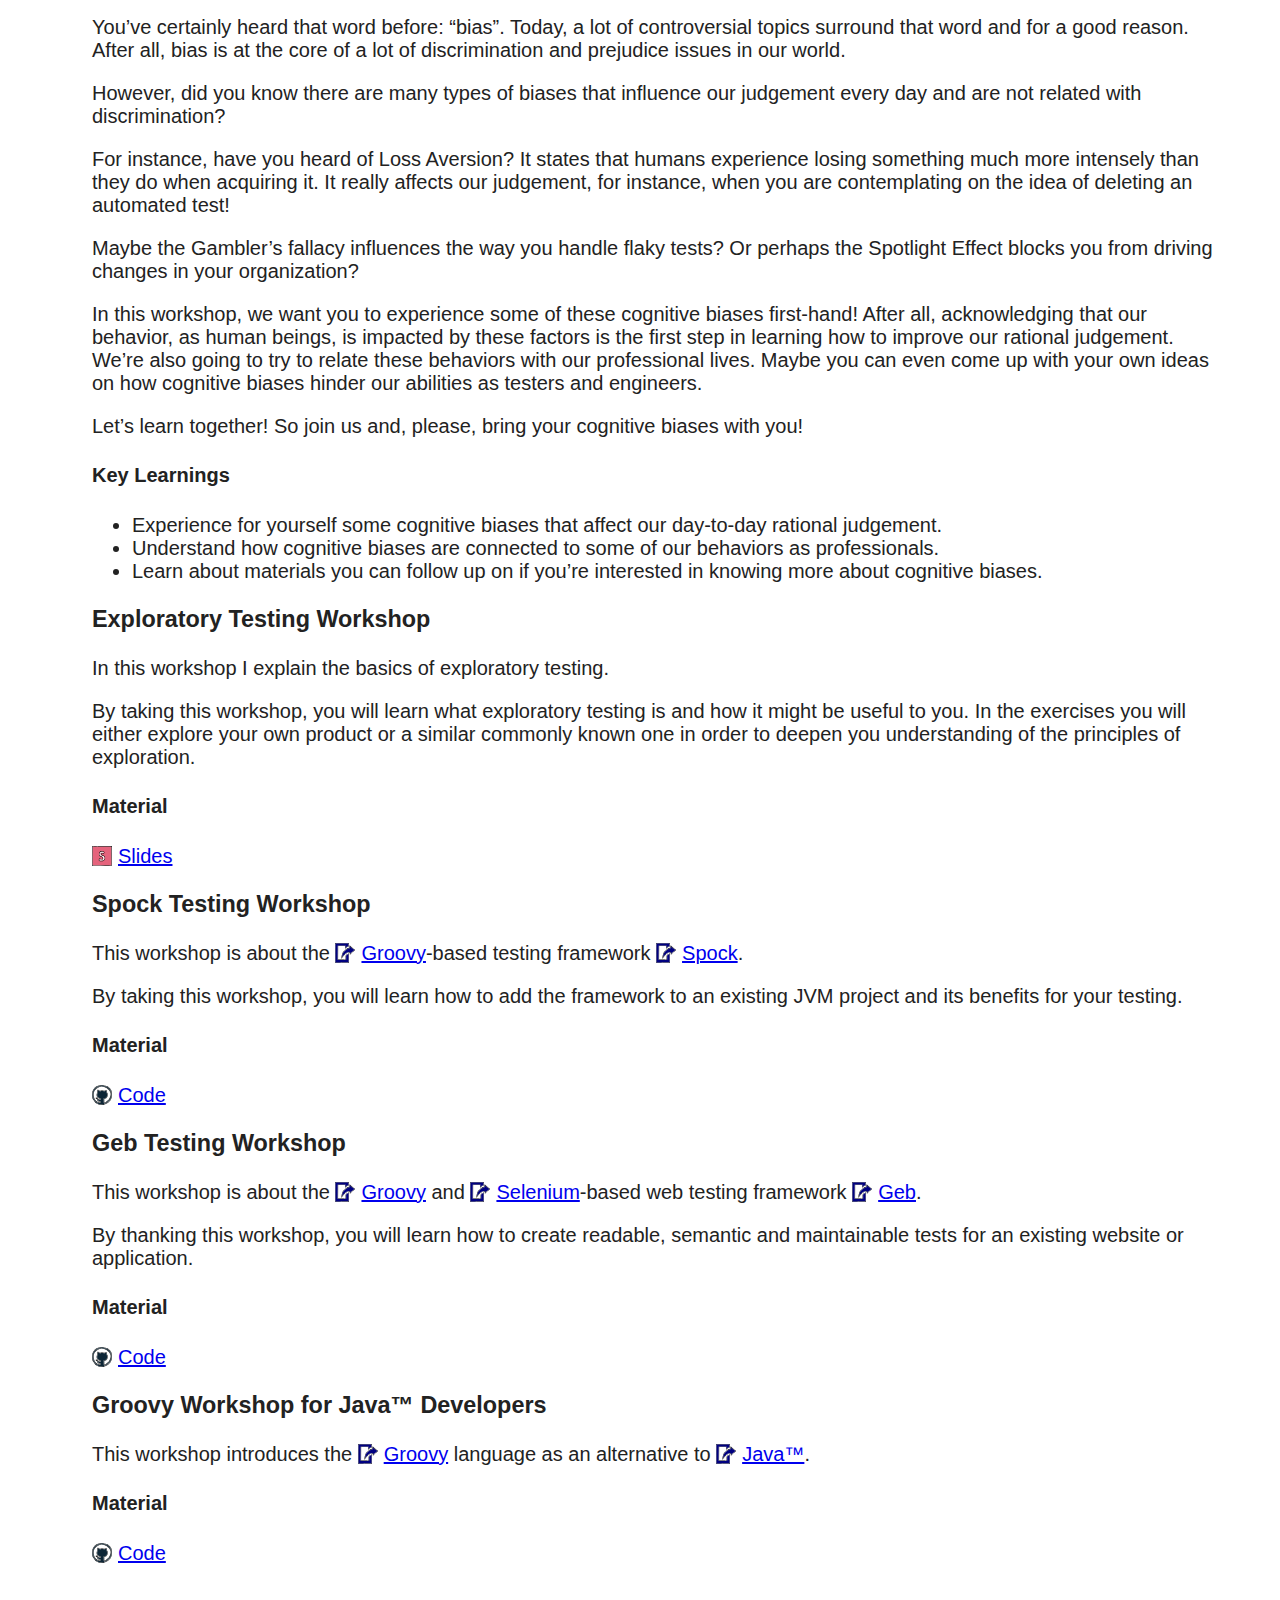
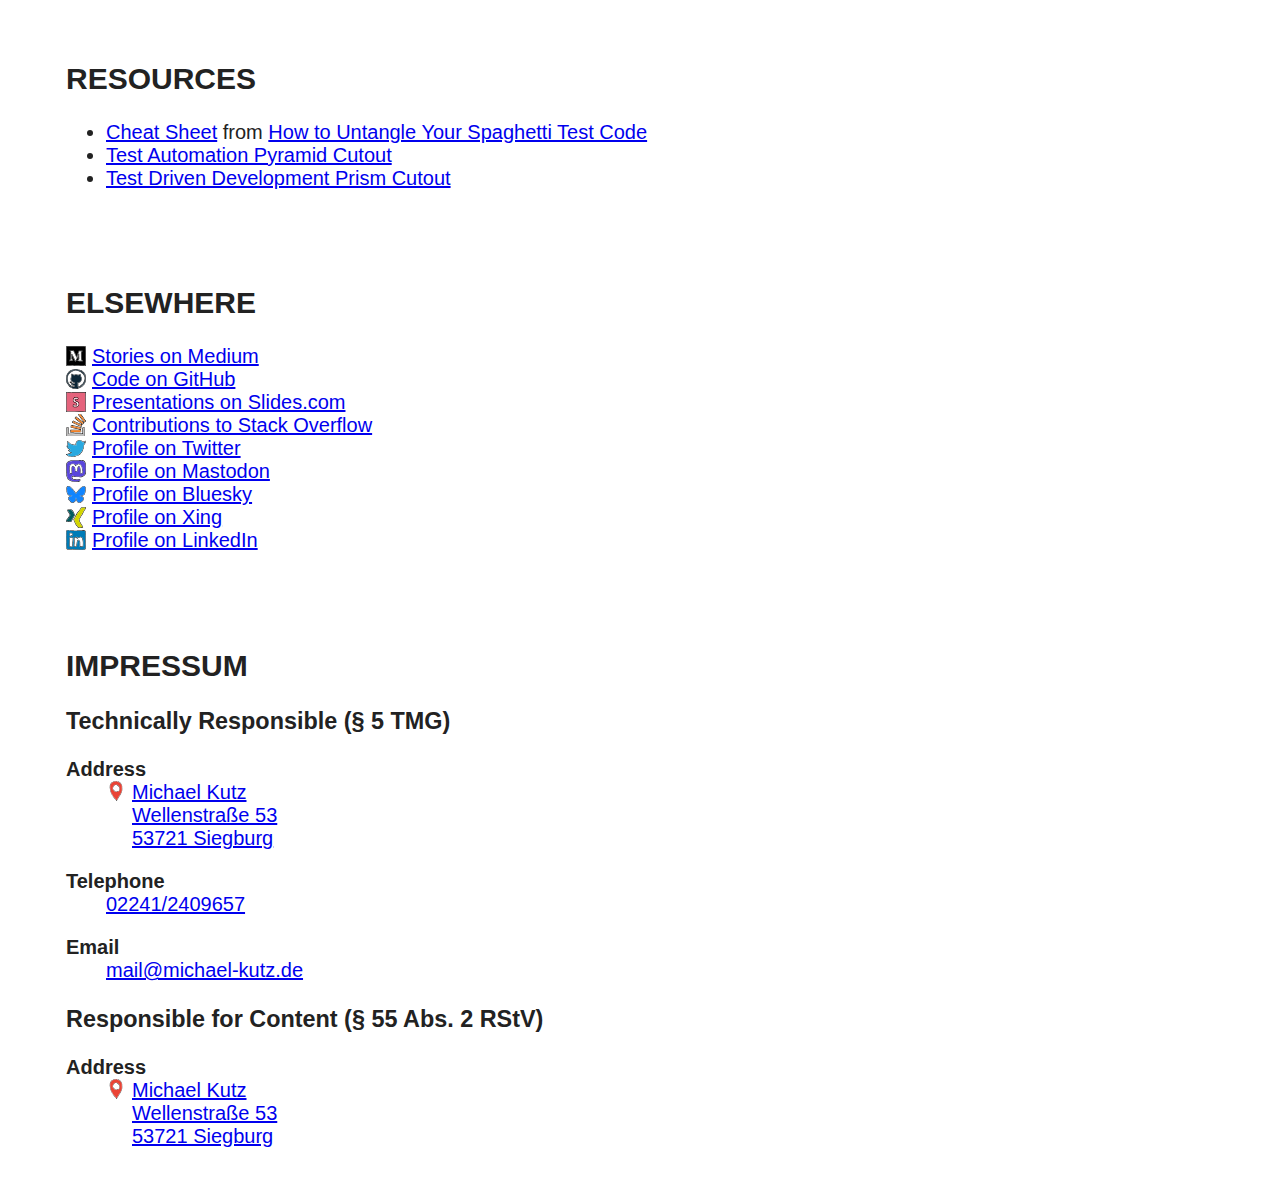
==== commit 157904e7: "Add material for untangle workshop" ====
--- a/index.html
+++ b/index.html
@@ -689,6 +689,12 @@
           <li>Apply some simple good practices that help to keep your test code maintainable.</li>
           <li>Take away concrete action items for your day job.</li>
         </ul>
+        <h4>Material</h4>
+        <p>
+          <a href="https://github.com/mkutz/untangle-your-spaghetti-test-code">Code</a>,
+          <a href="https://slides.com/mkutz/untangle-your-spaghetti-test-code">Slides</a>,
+          <a href="resources/untangle-cheat-sheet.pdf">Cheat Sheet</a>
+        </p>
       </article>
       
       <article id="lets-get-into-coding-workshop" class="workshop">
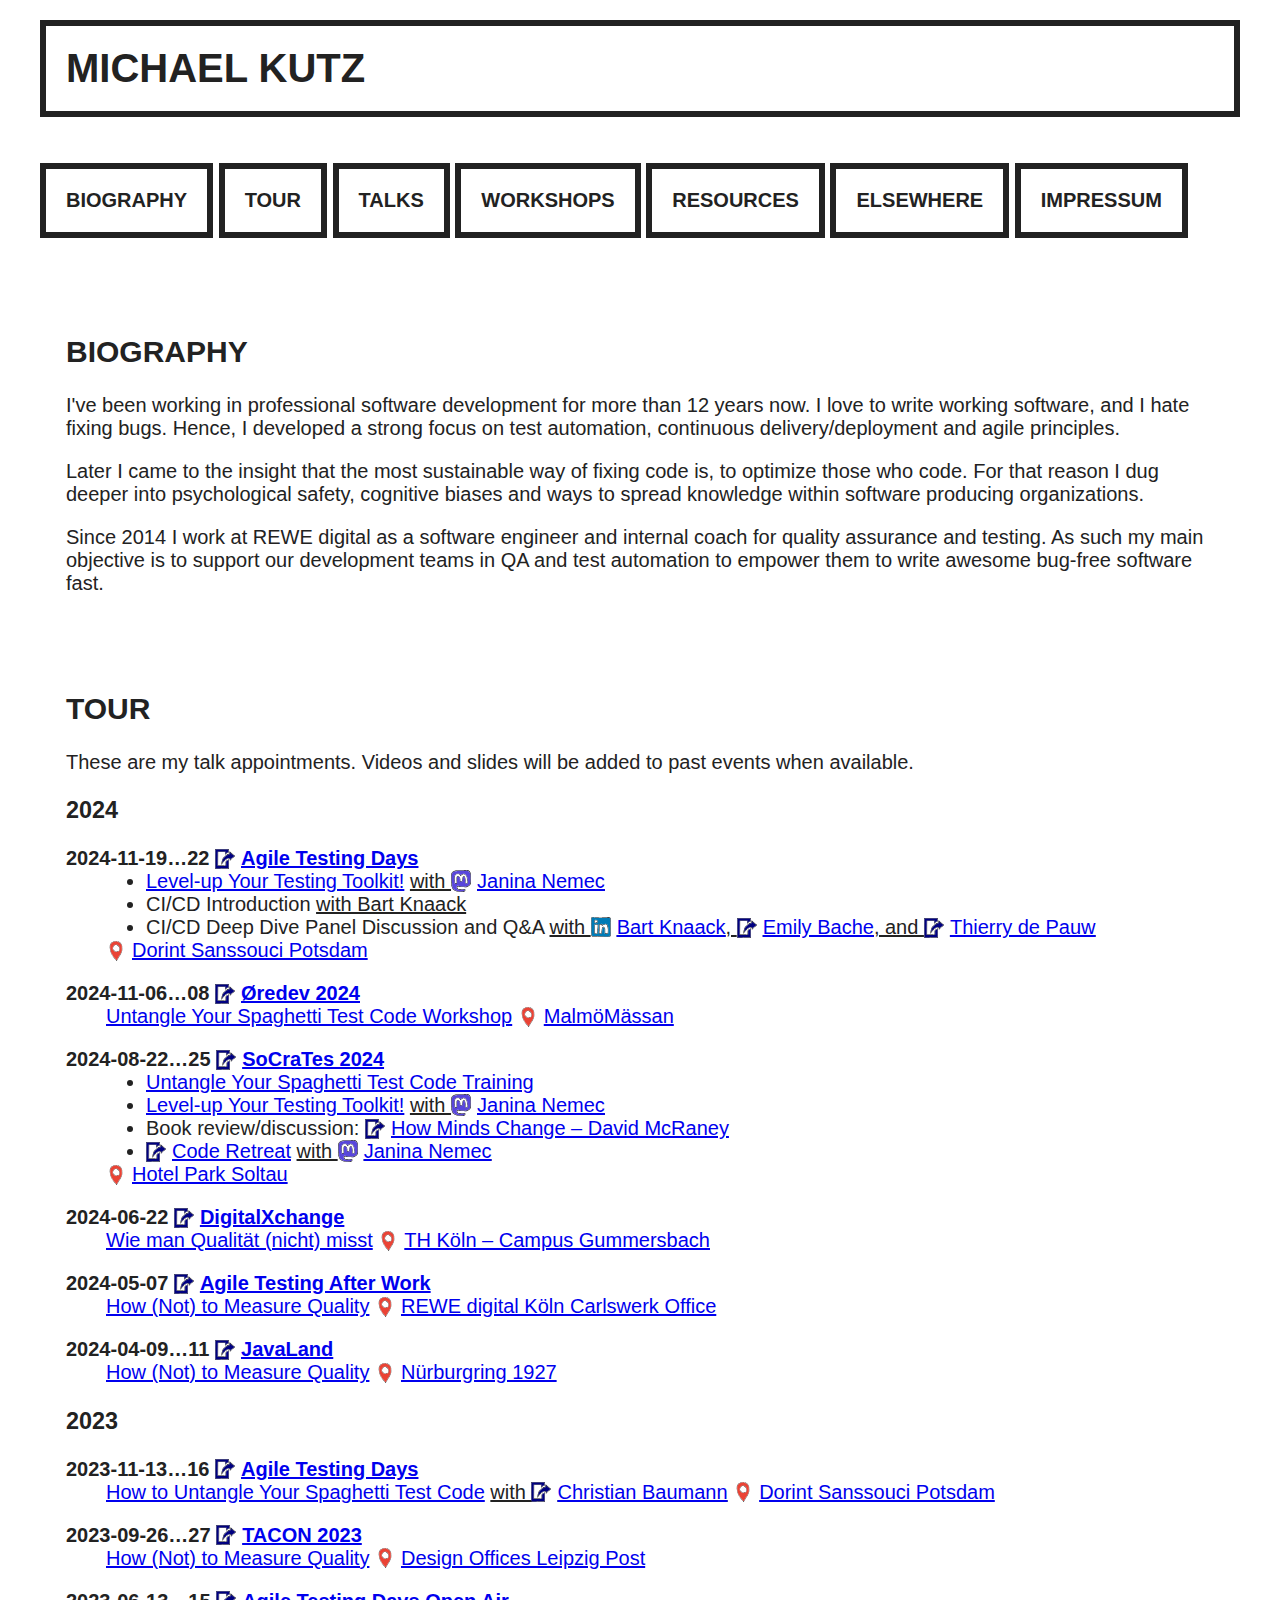
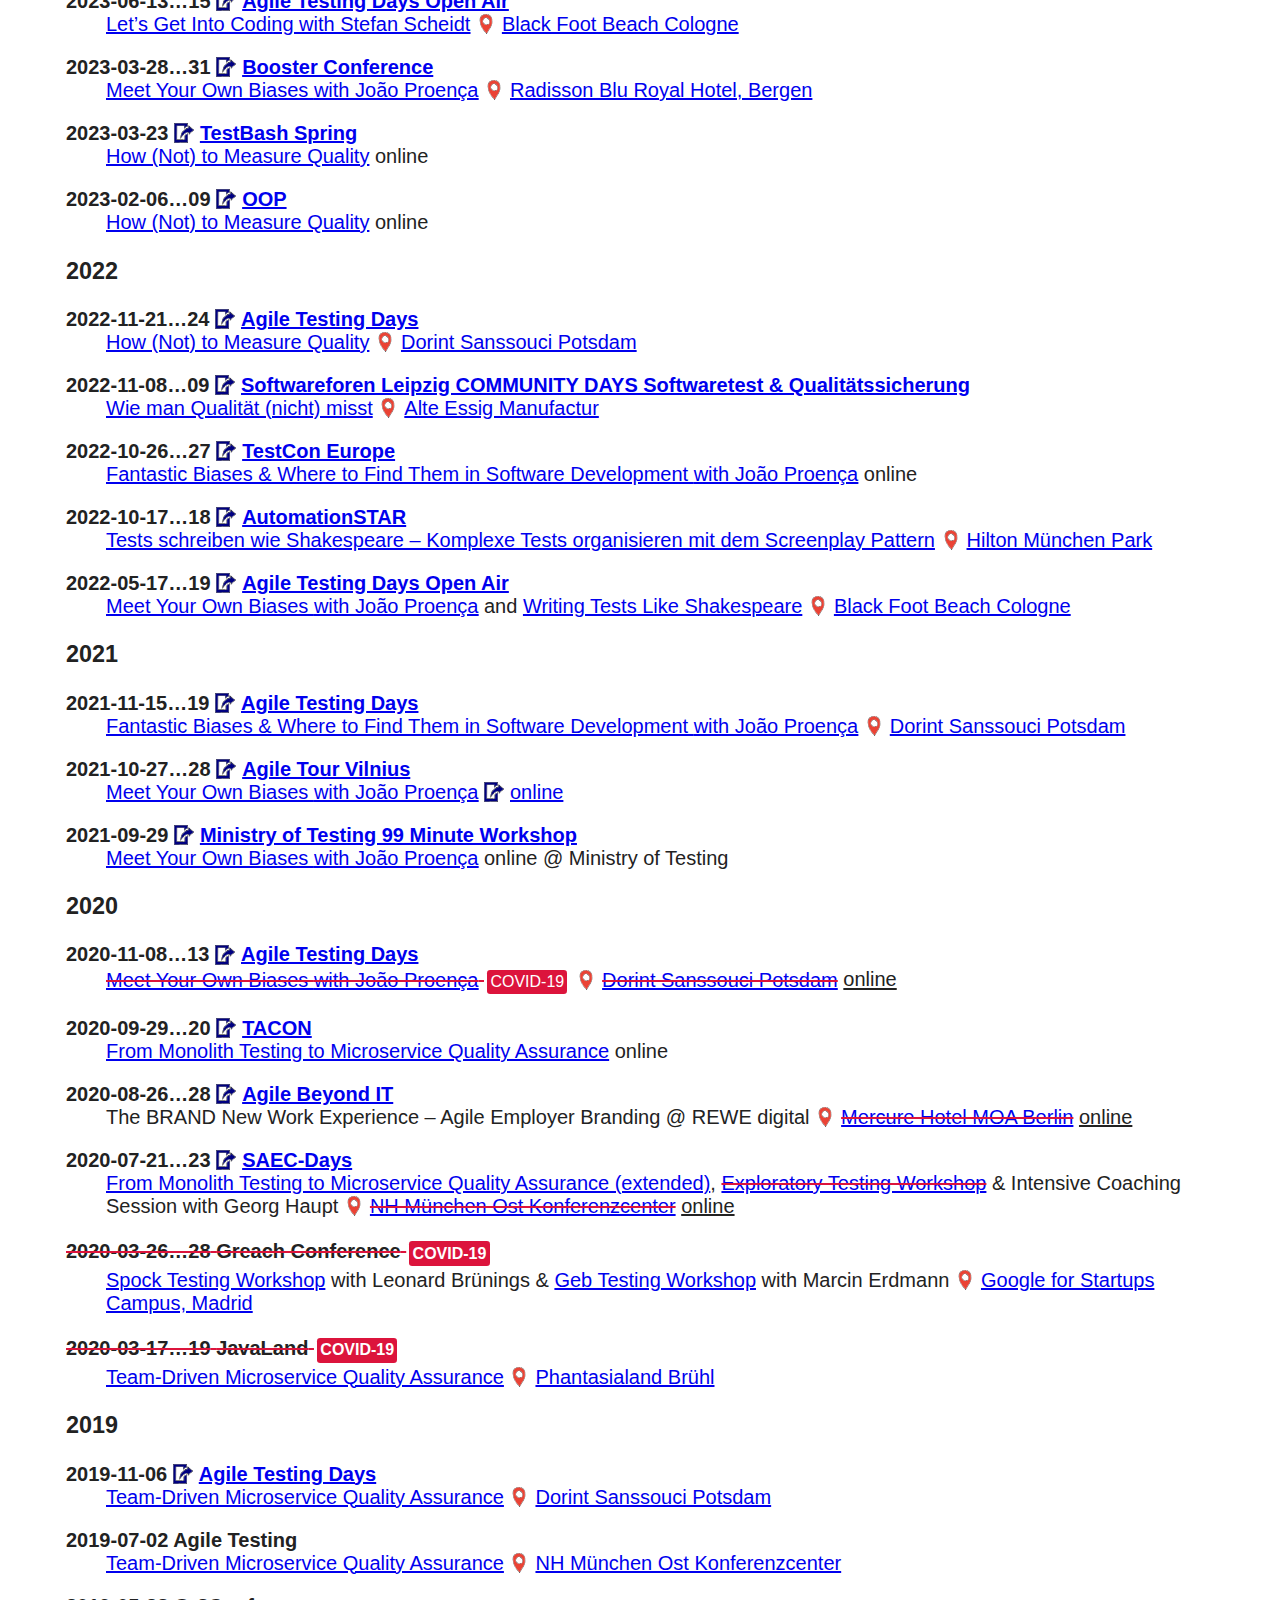
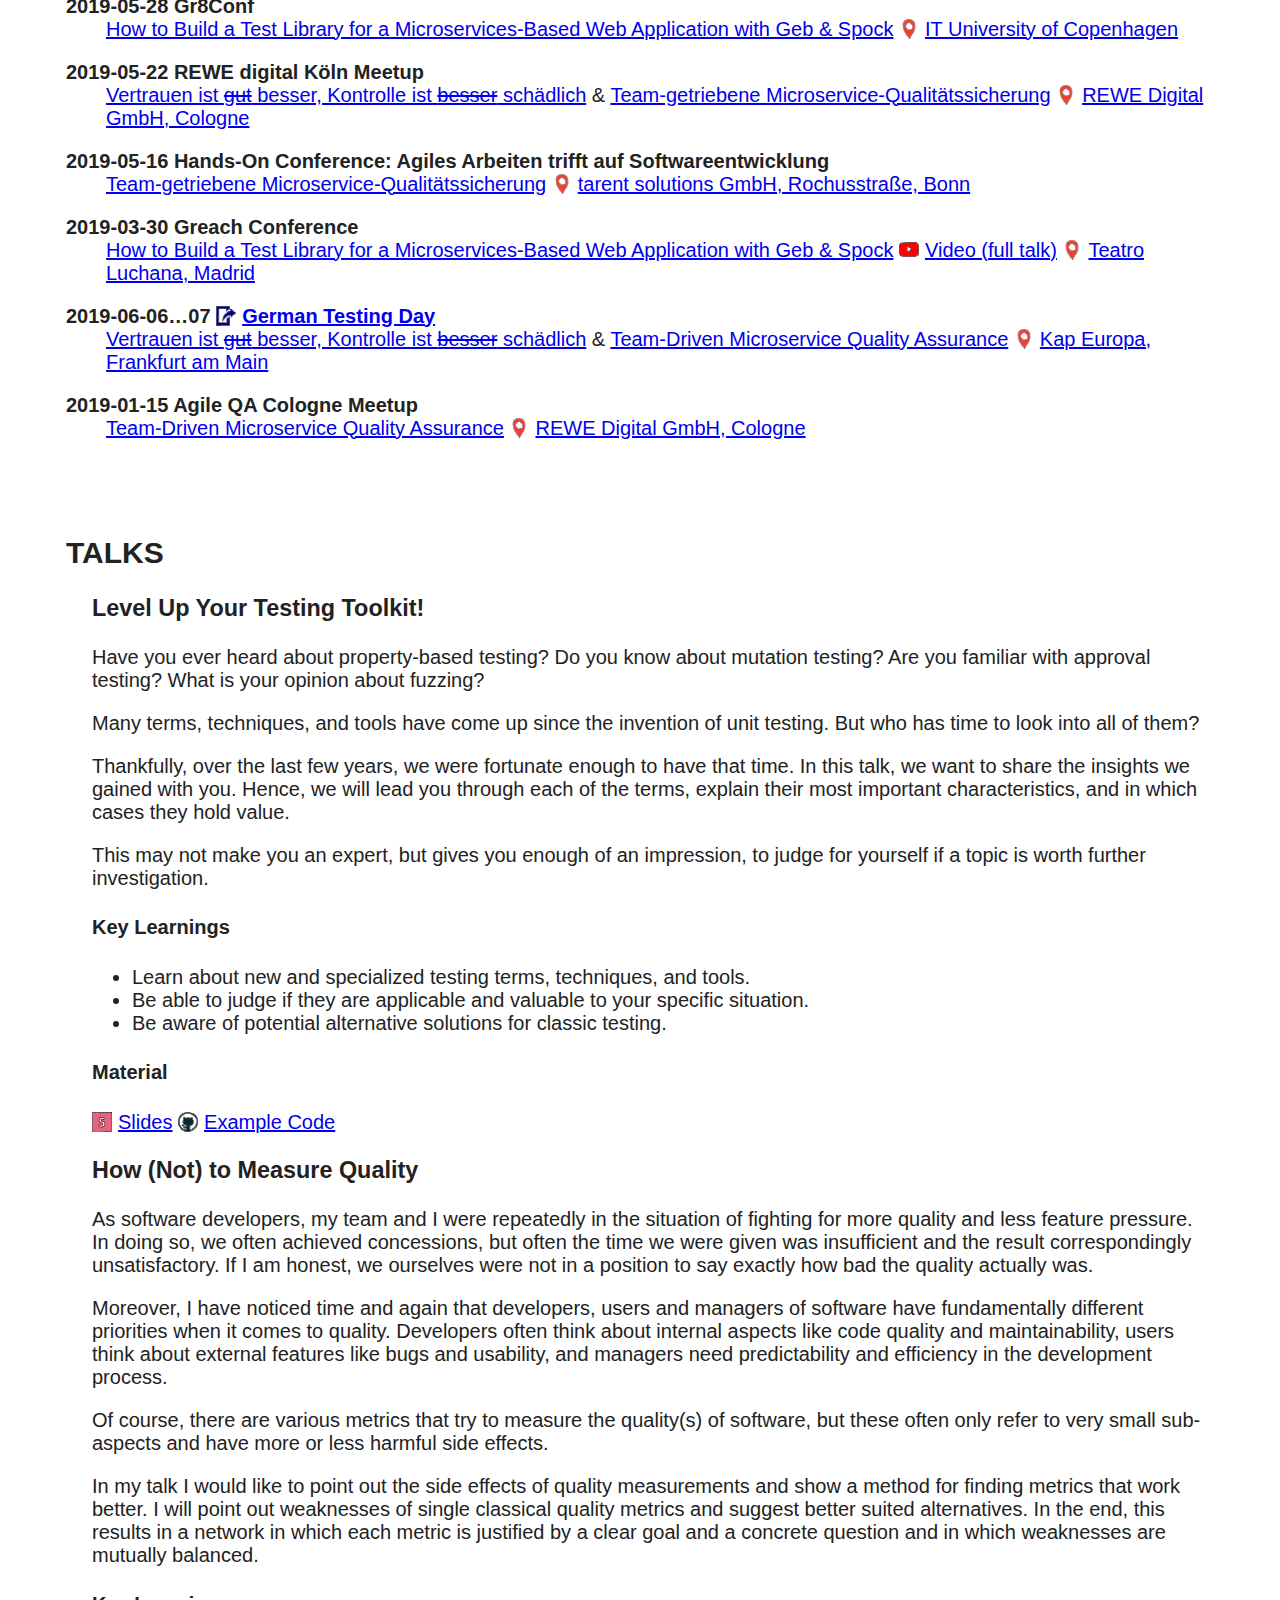
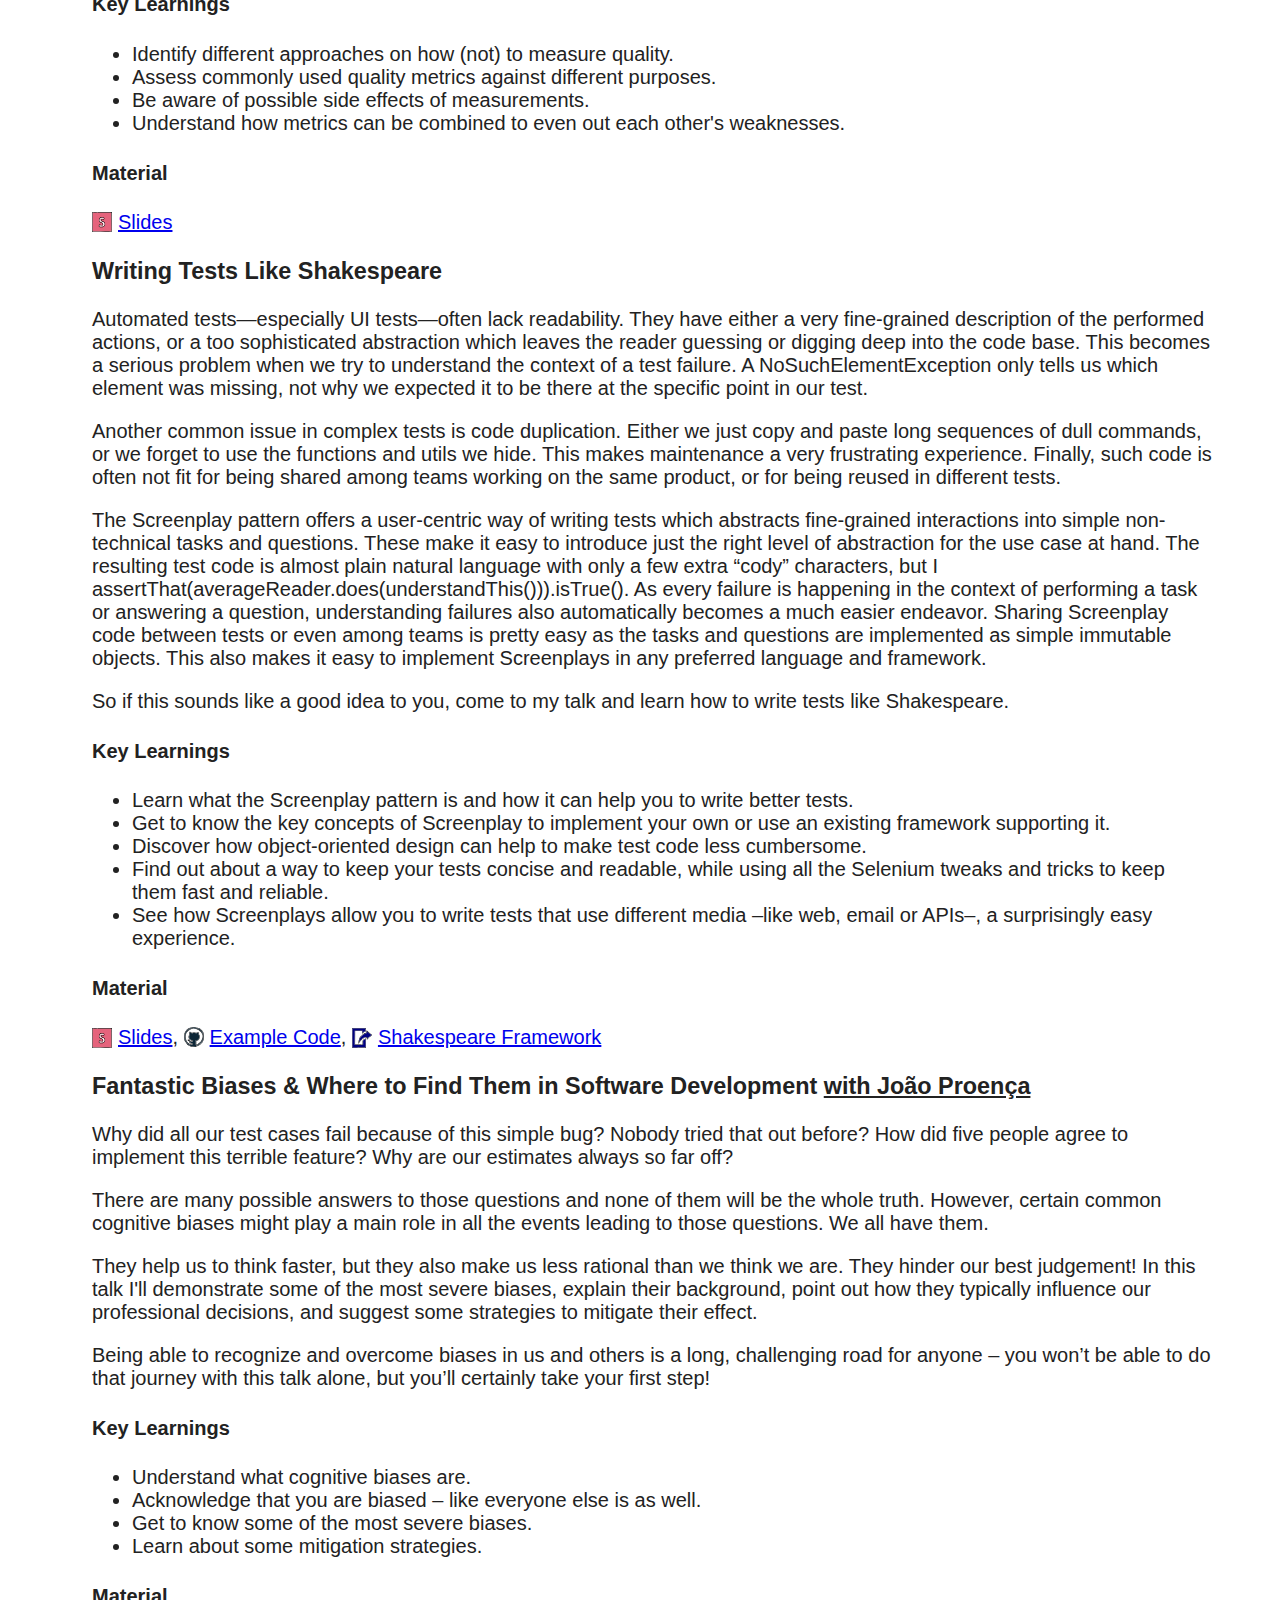
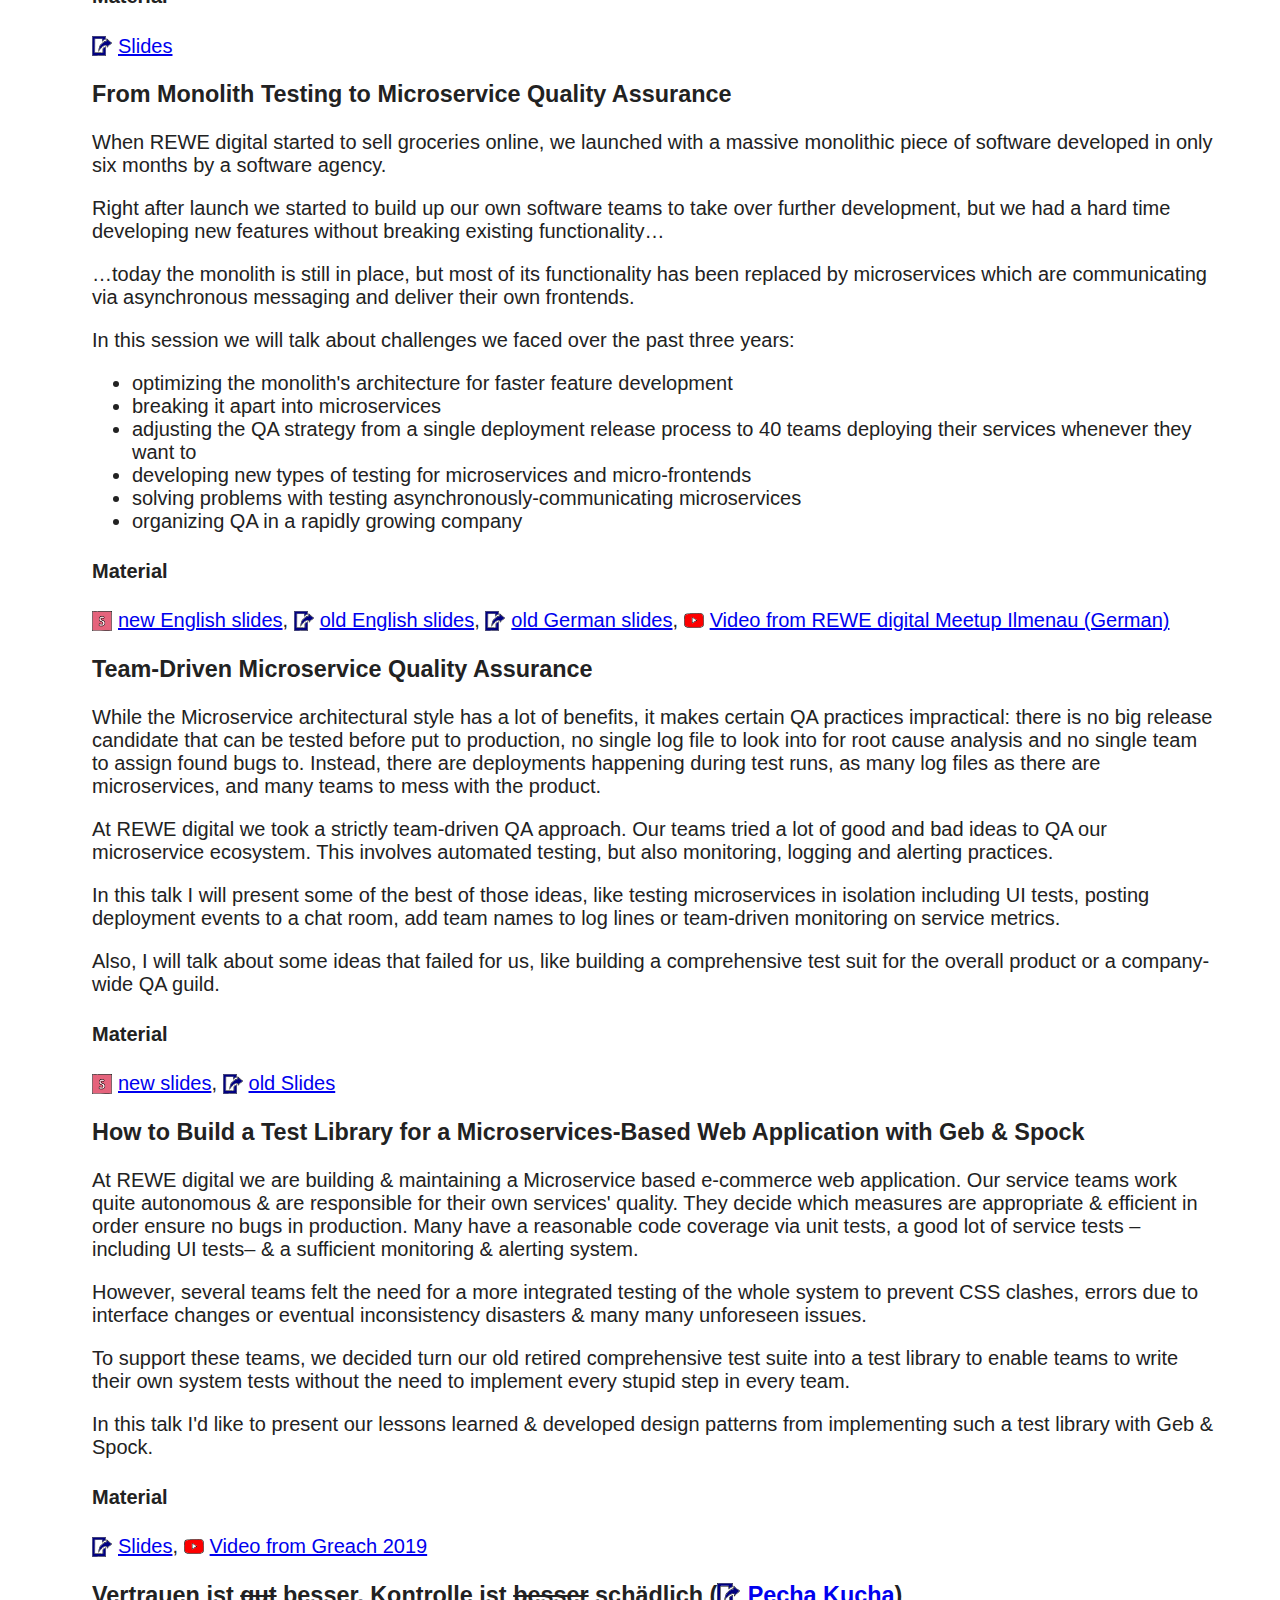
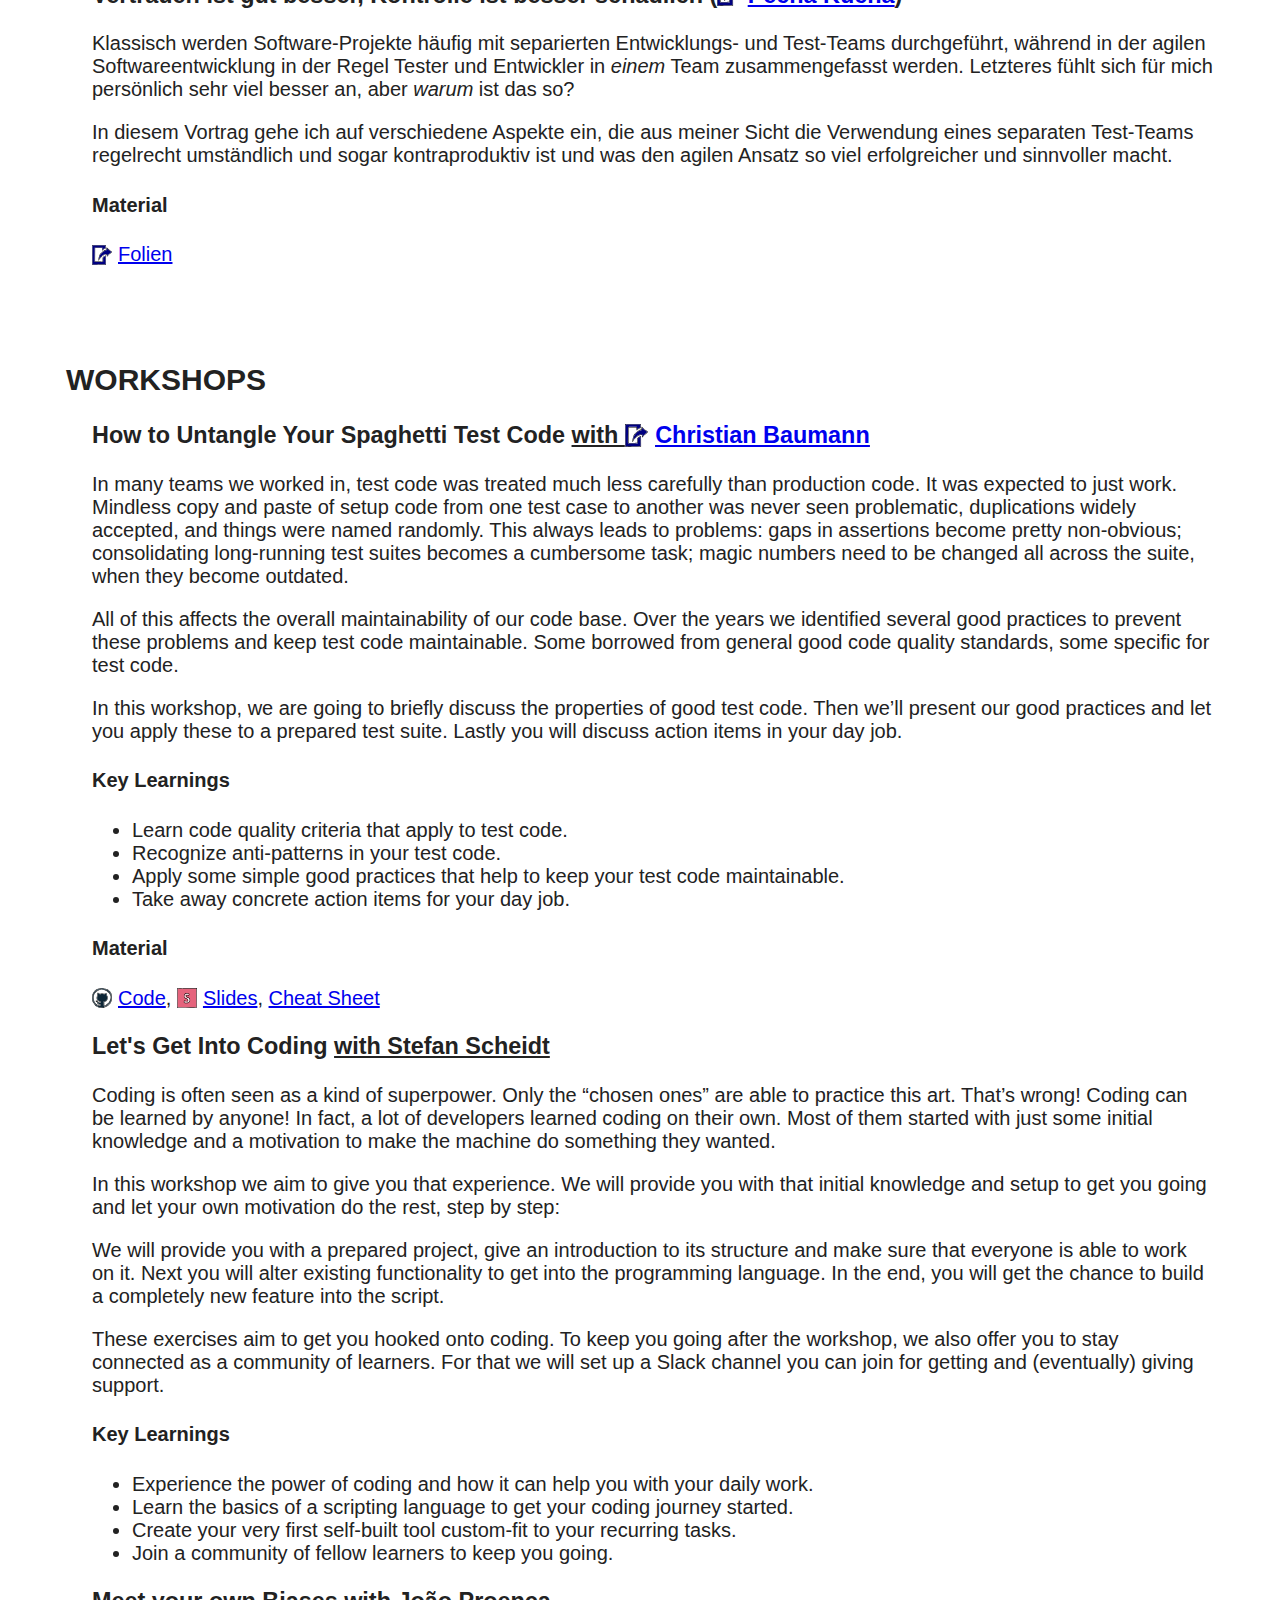
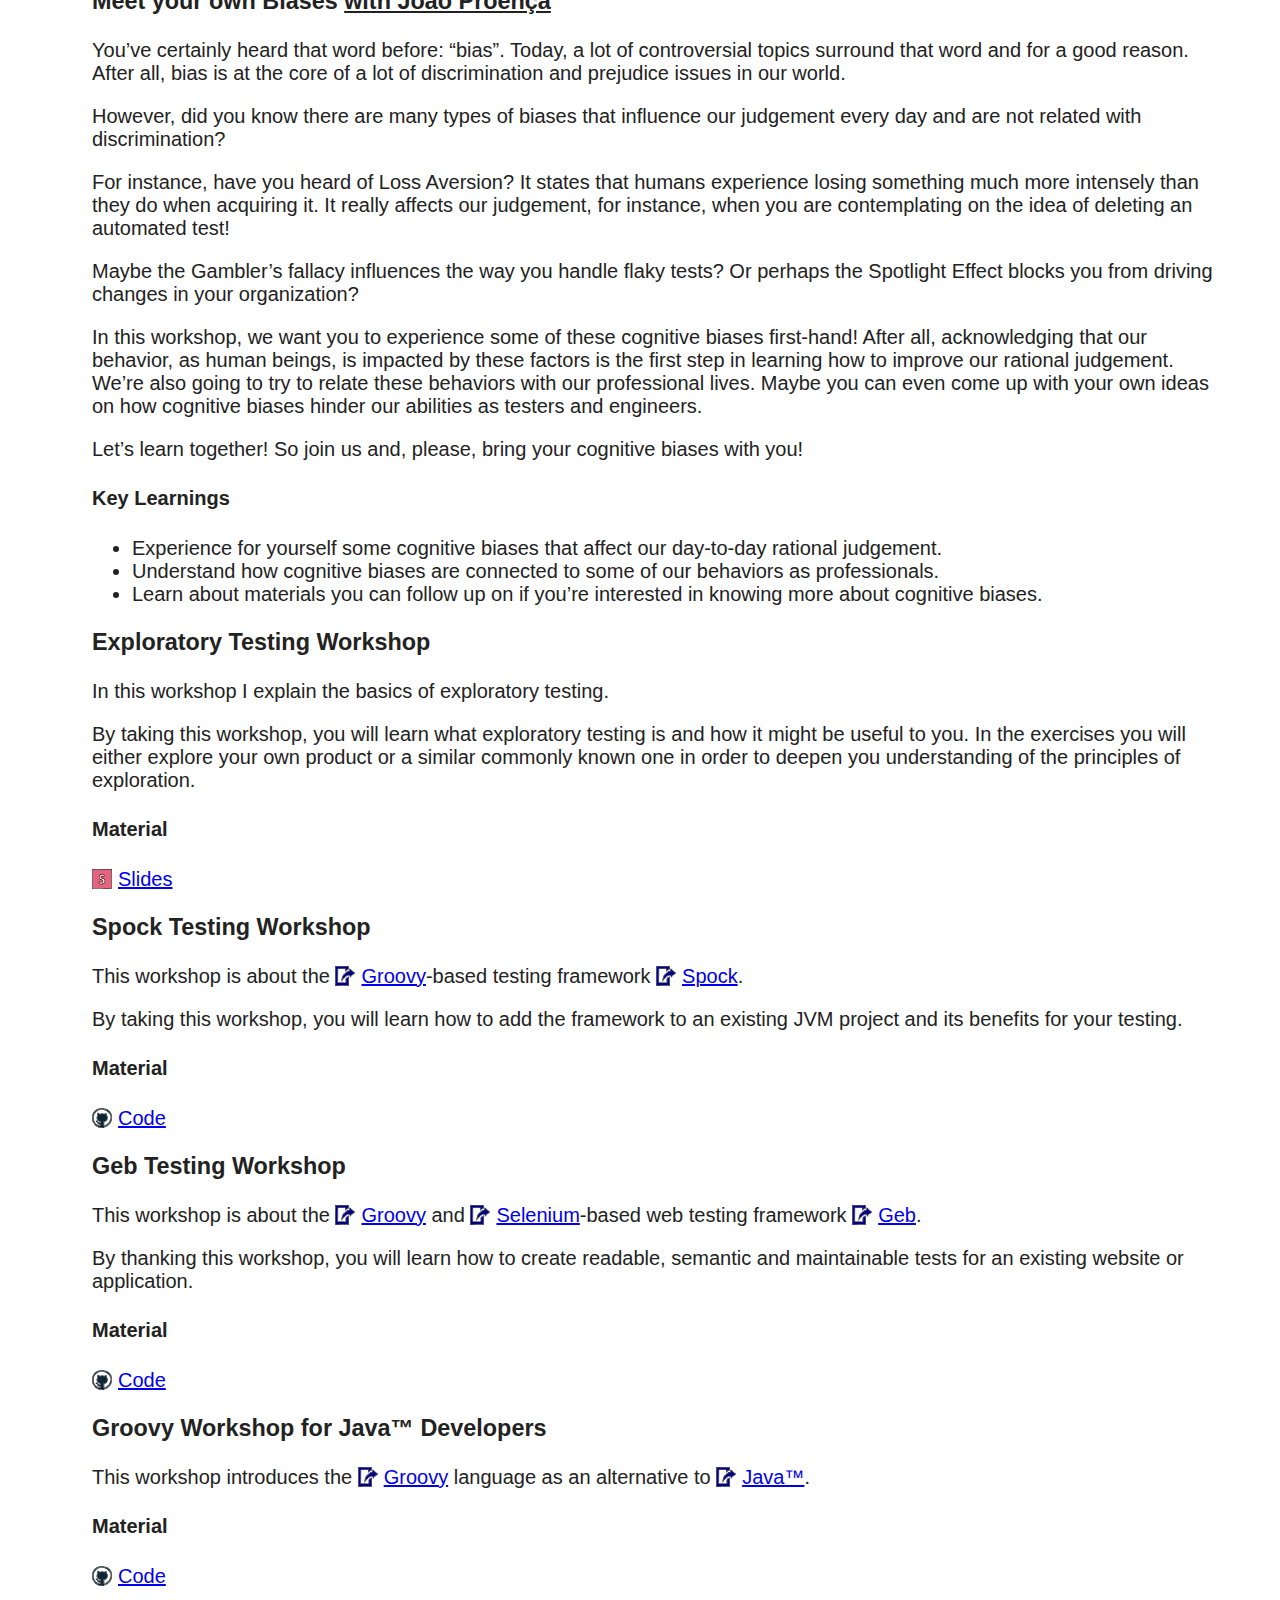
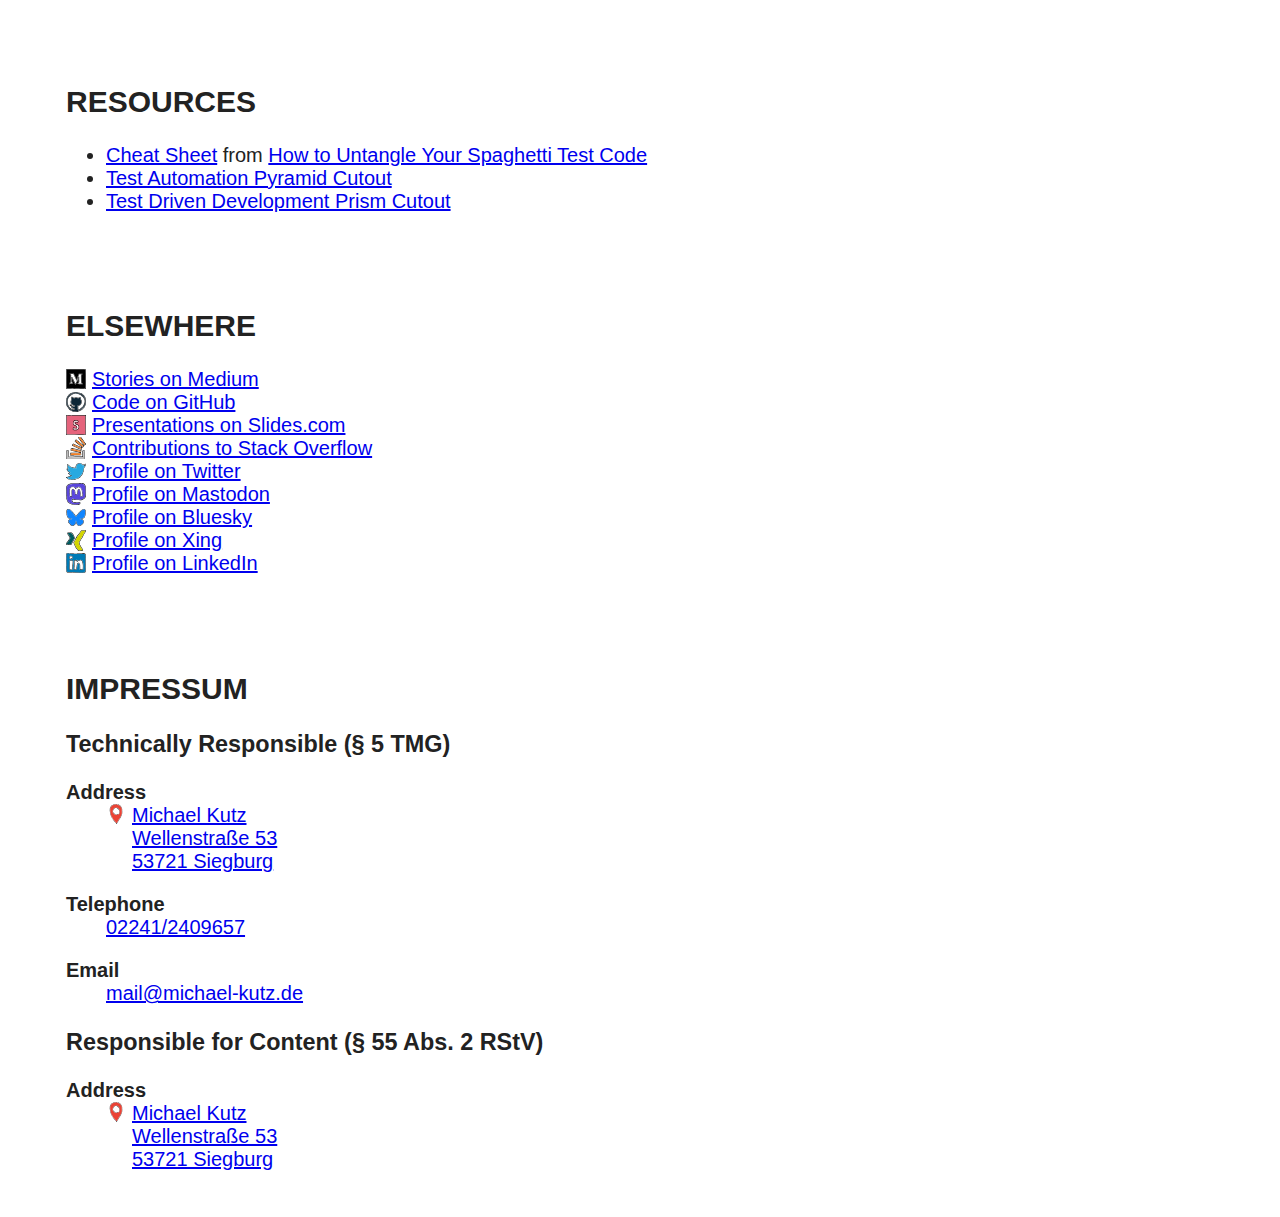
==== commit 813f72e9: "Add Agile Testing Days content" ====
--- a/index.html
+++ b/index.html
@@ -81,7 +81,8 @@
         <dd>
           <ul>
             <li><span class="tour-content"><a href="#level-up-your-testing-toolkit">Level-up Your Testing Toolkit!</a> <ins>with <a href="https://digitalcourage.social/@IsItArtOrTrash">Janina Nemec</a></ins></span></li>
-            <li>…</li>
+            <li><span class="tour-content">CI/CD Introduction <ins>with Bart Knaack</ins></span></li>
+            <li><span class="tour-content">CI/CD Deep Dive Panel Discussion and Q&A <ins>with <a href="https://www.linkedin.com/in/bartknaack">Bart Knaack</a>, <a href="https://emilybache.com/">Emily Bache</a>, and <a href="https://thinkinglabs.io/">Thierry de Pauw</a></ins></span></li>
           </ul>
           <span class="tour-location"><a href="https://g.page/Dorint-Potsdam?share">Dorint Sanssouci Potsdam</a></span>
         </dd>
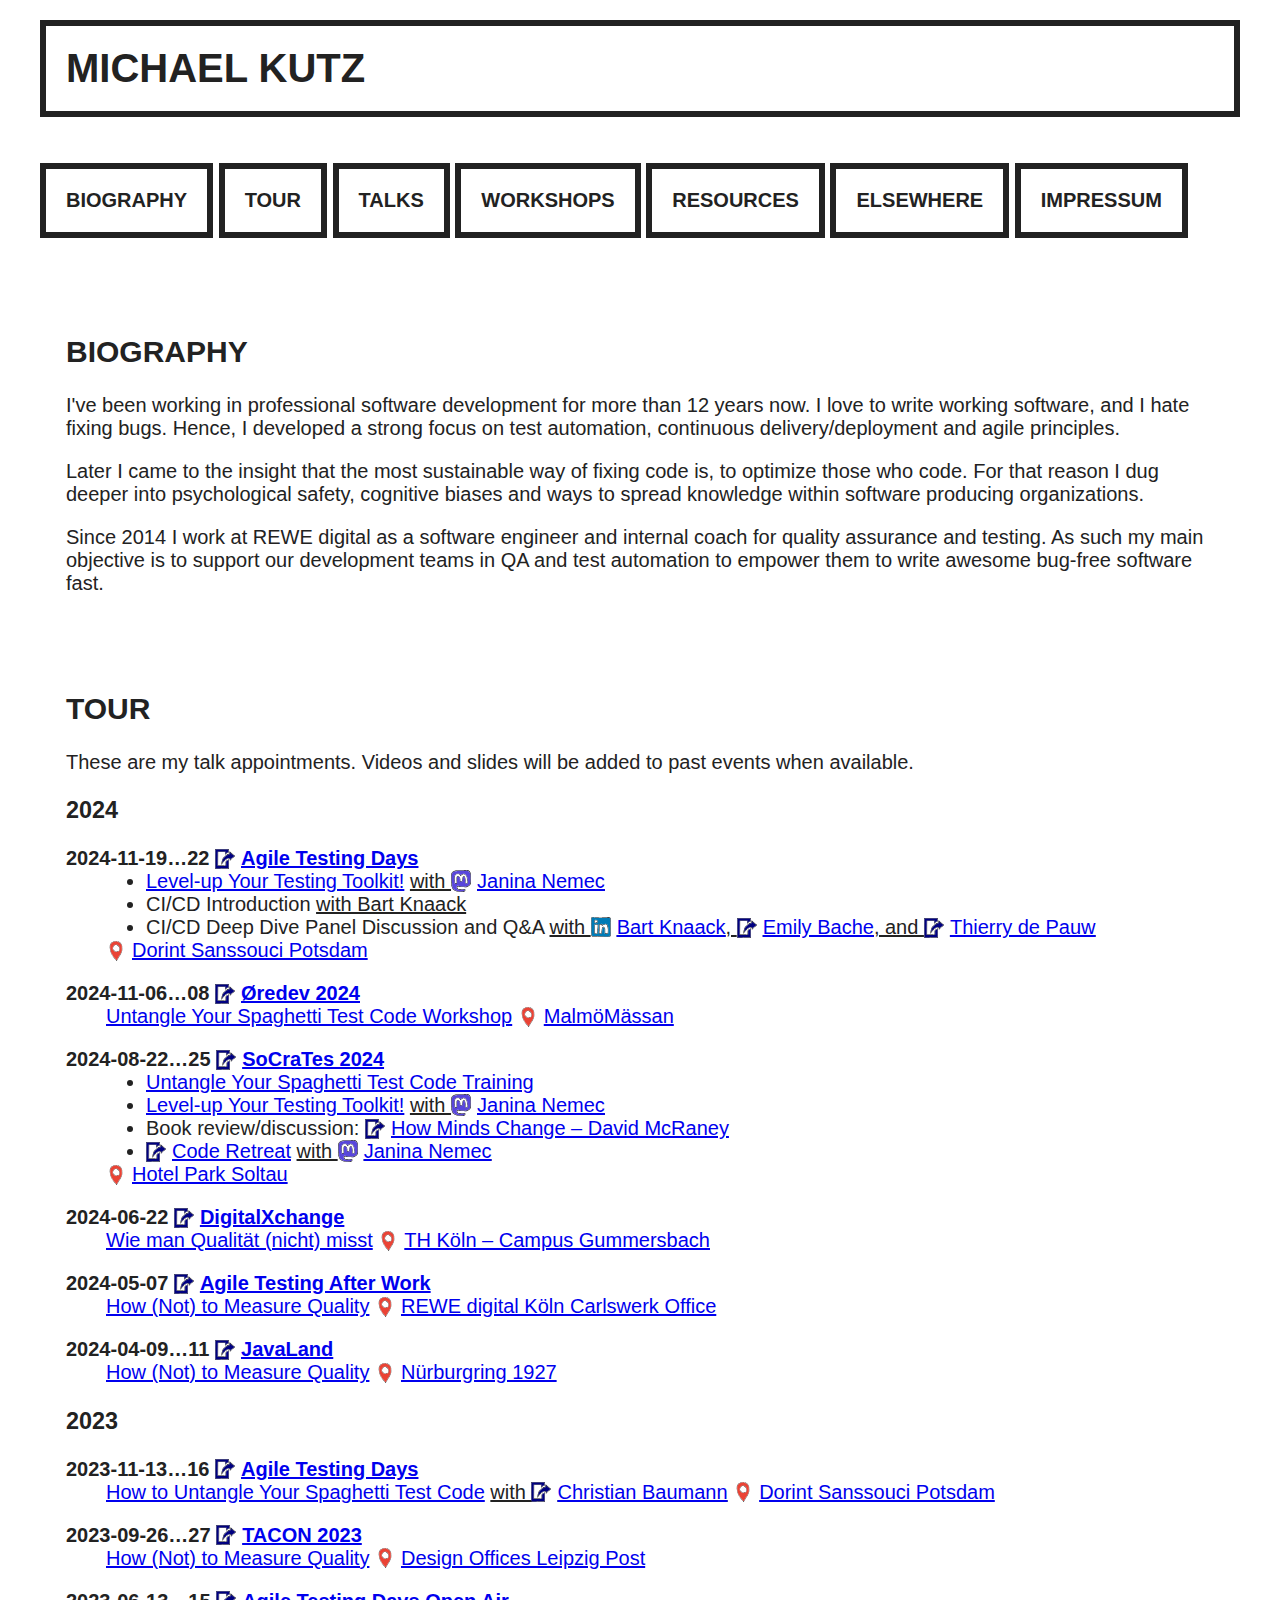
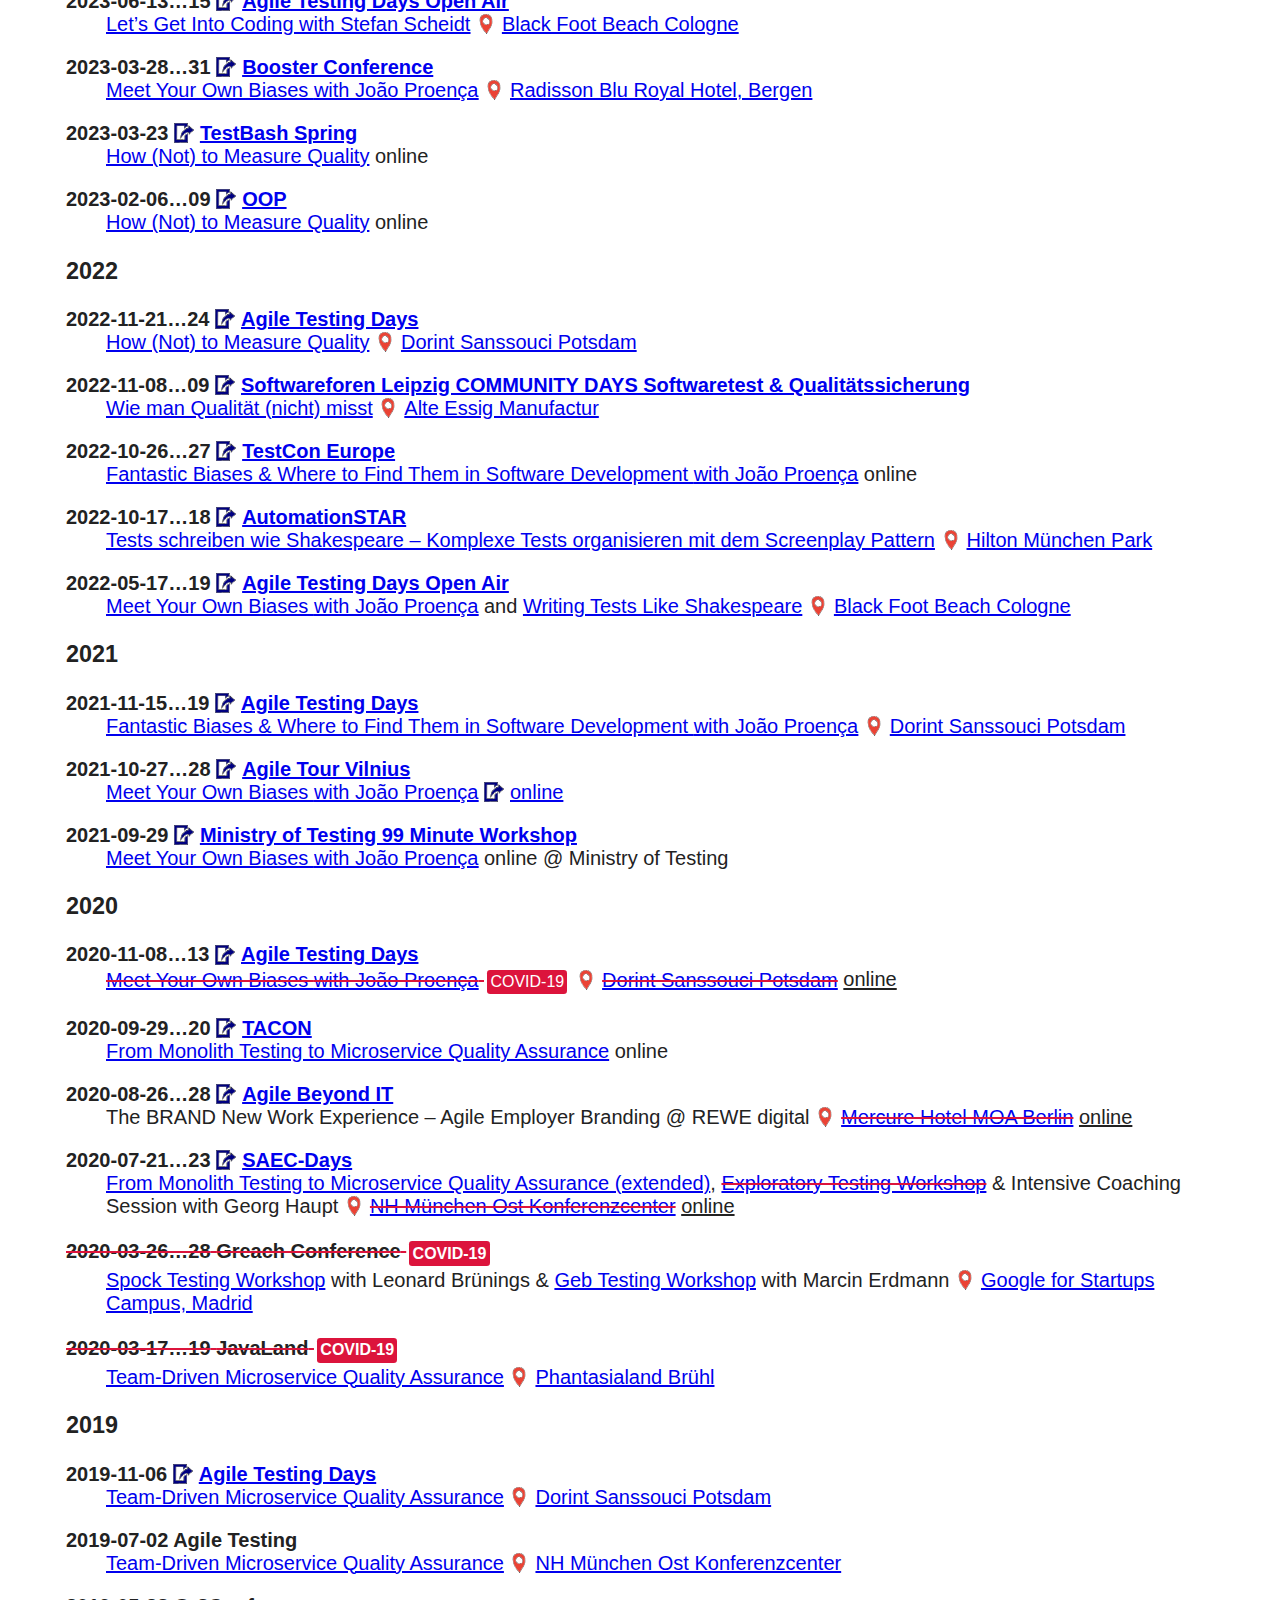
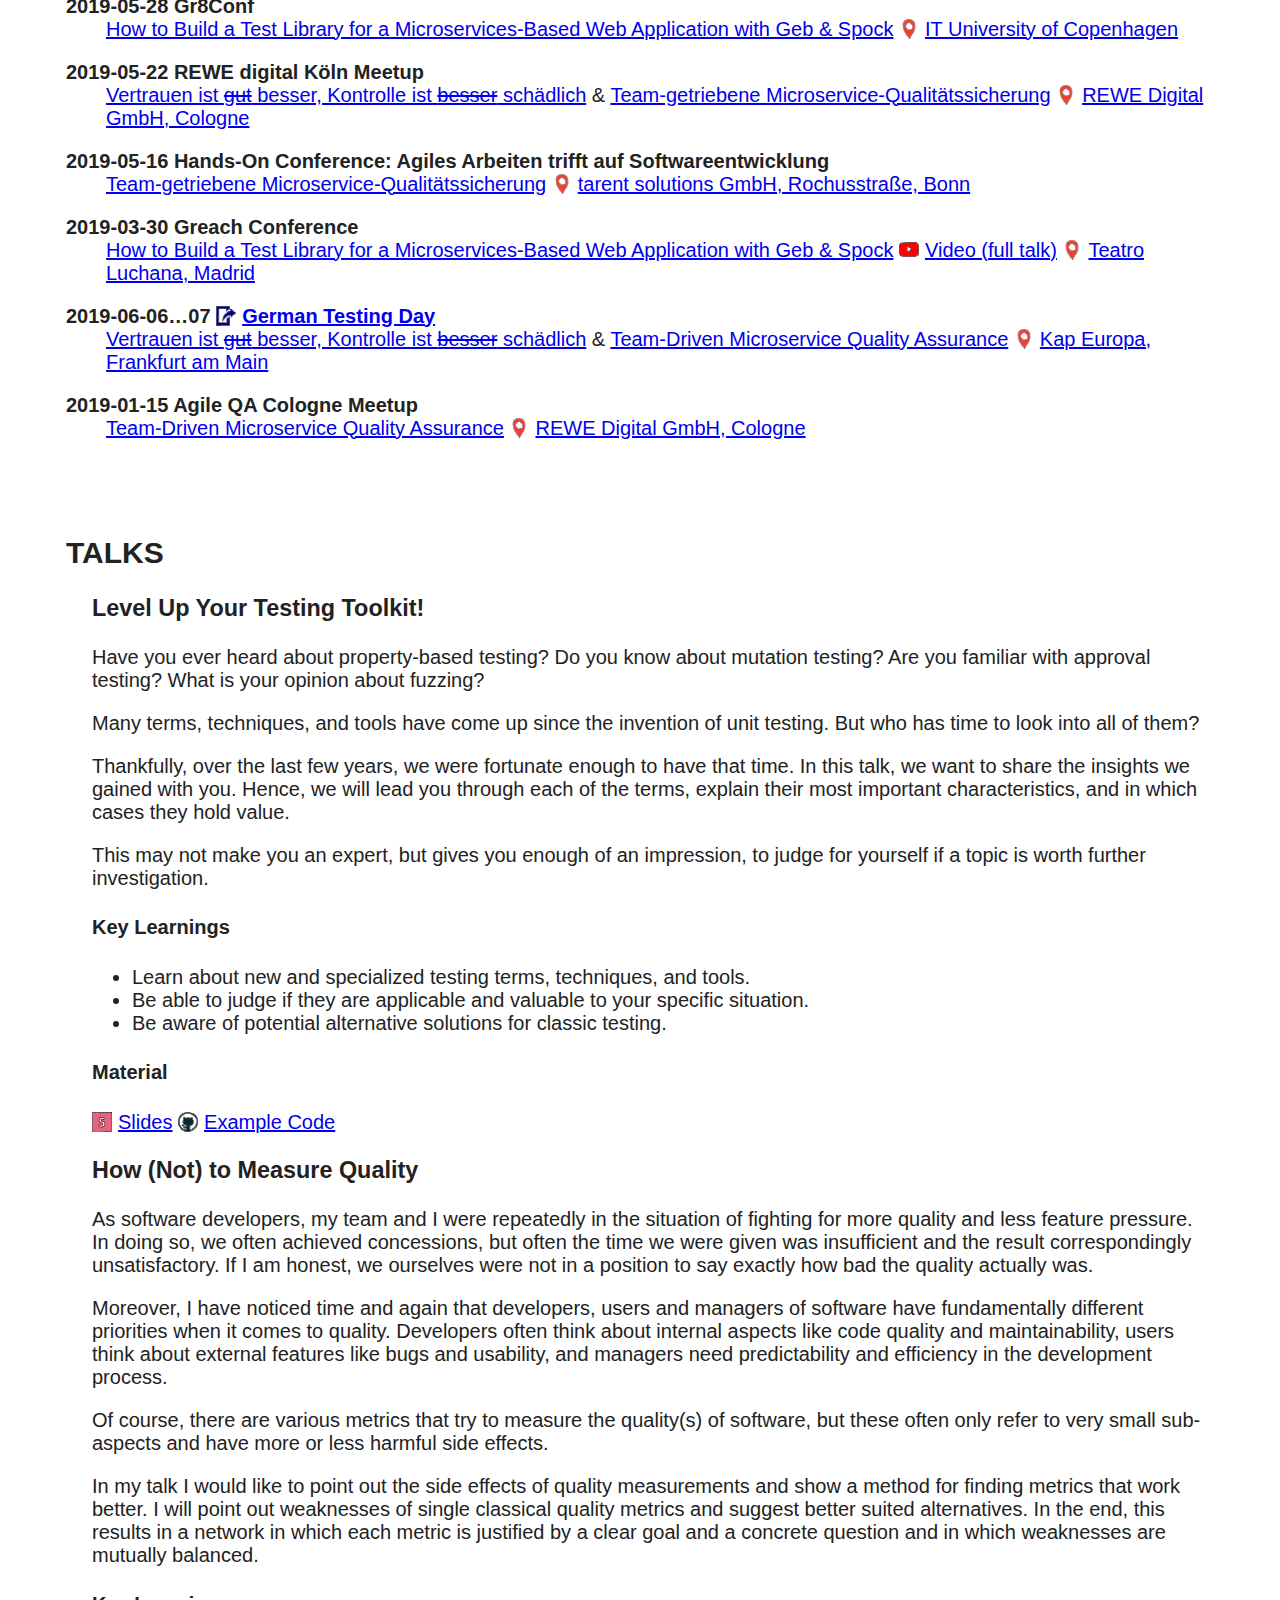
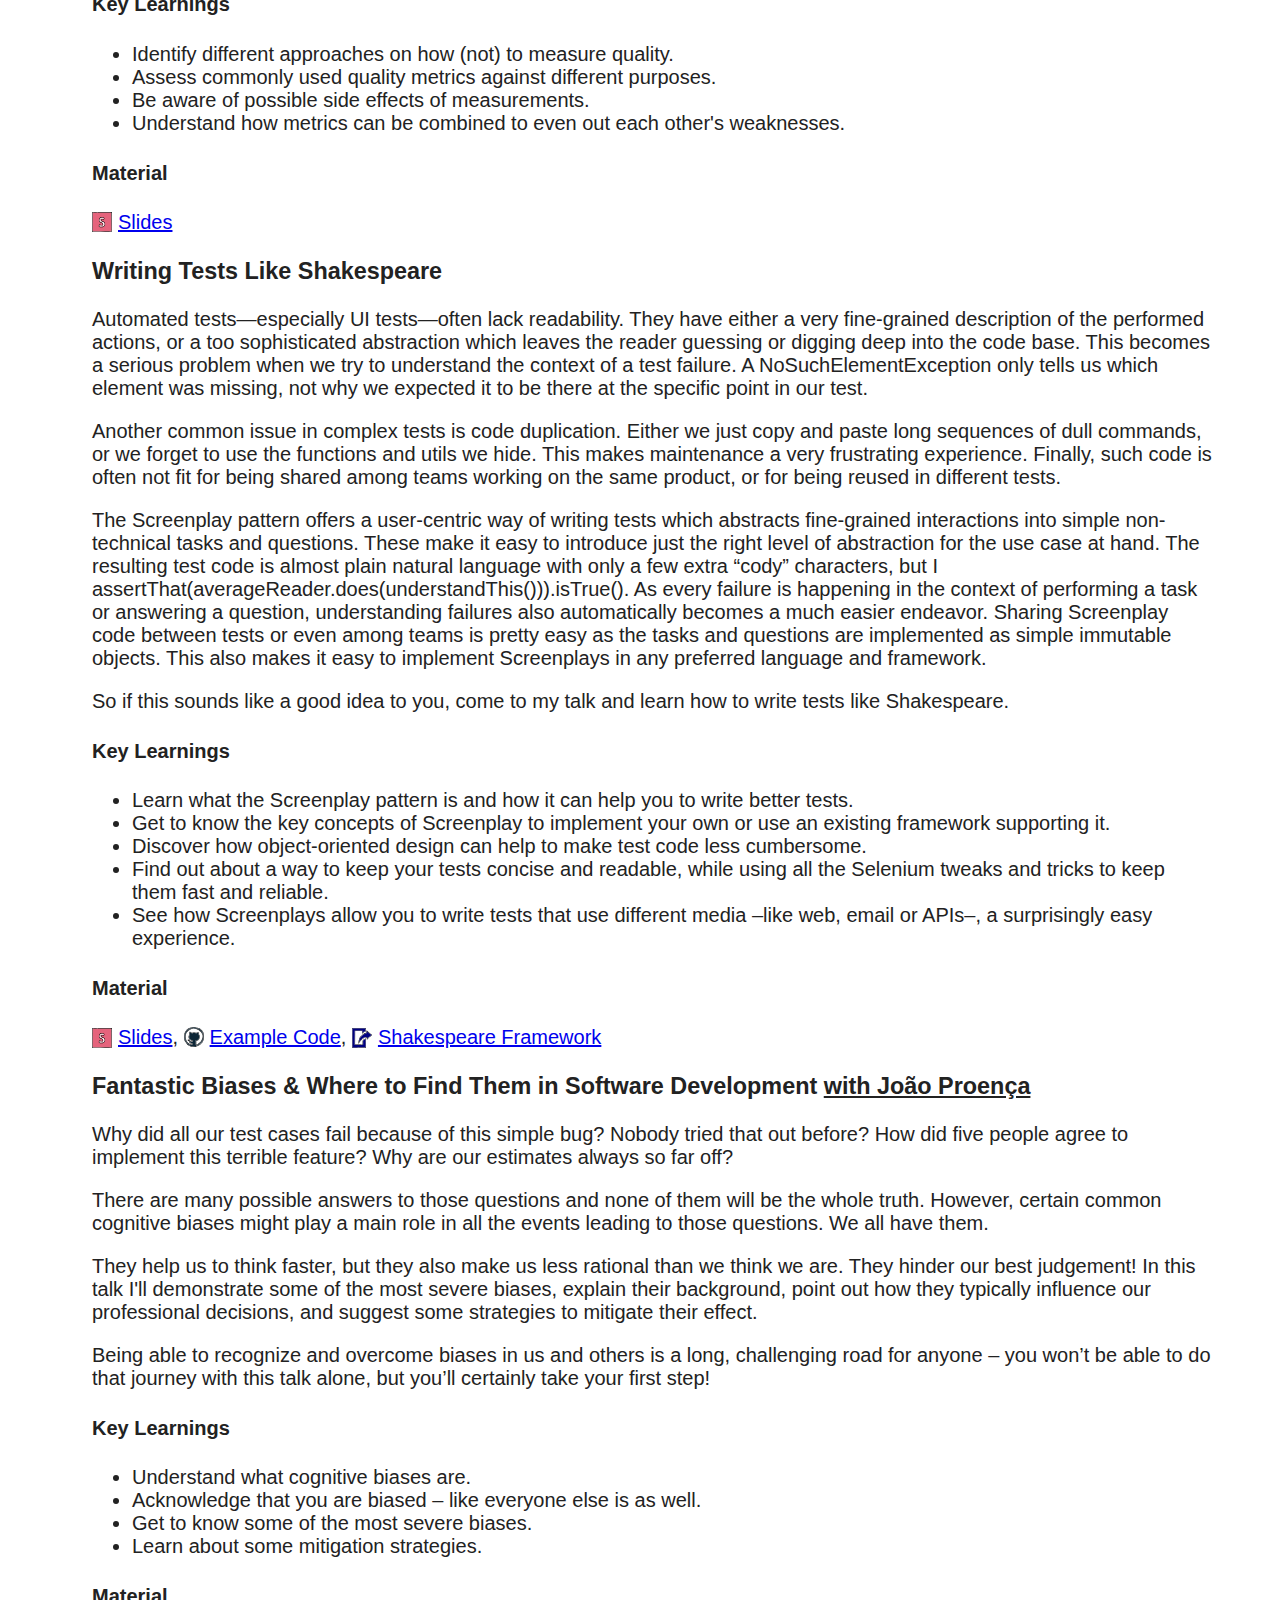
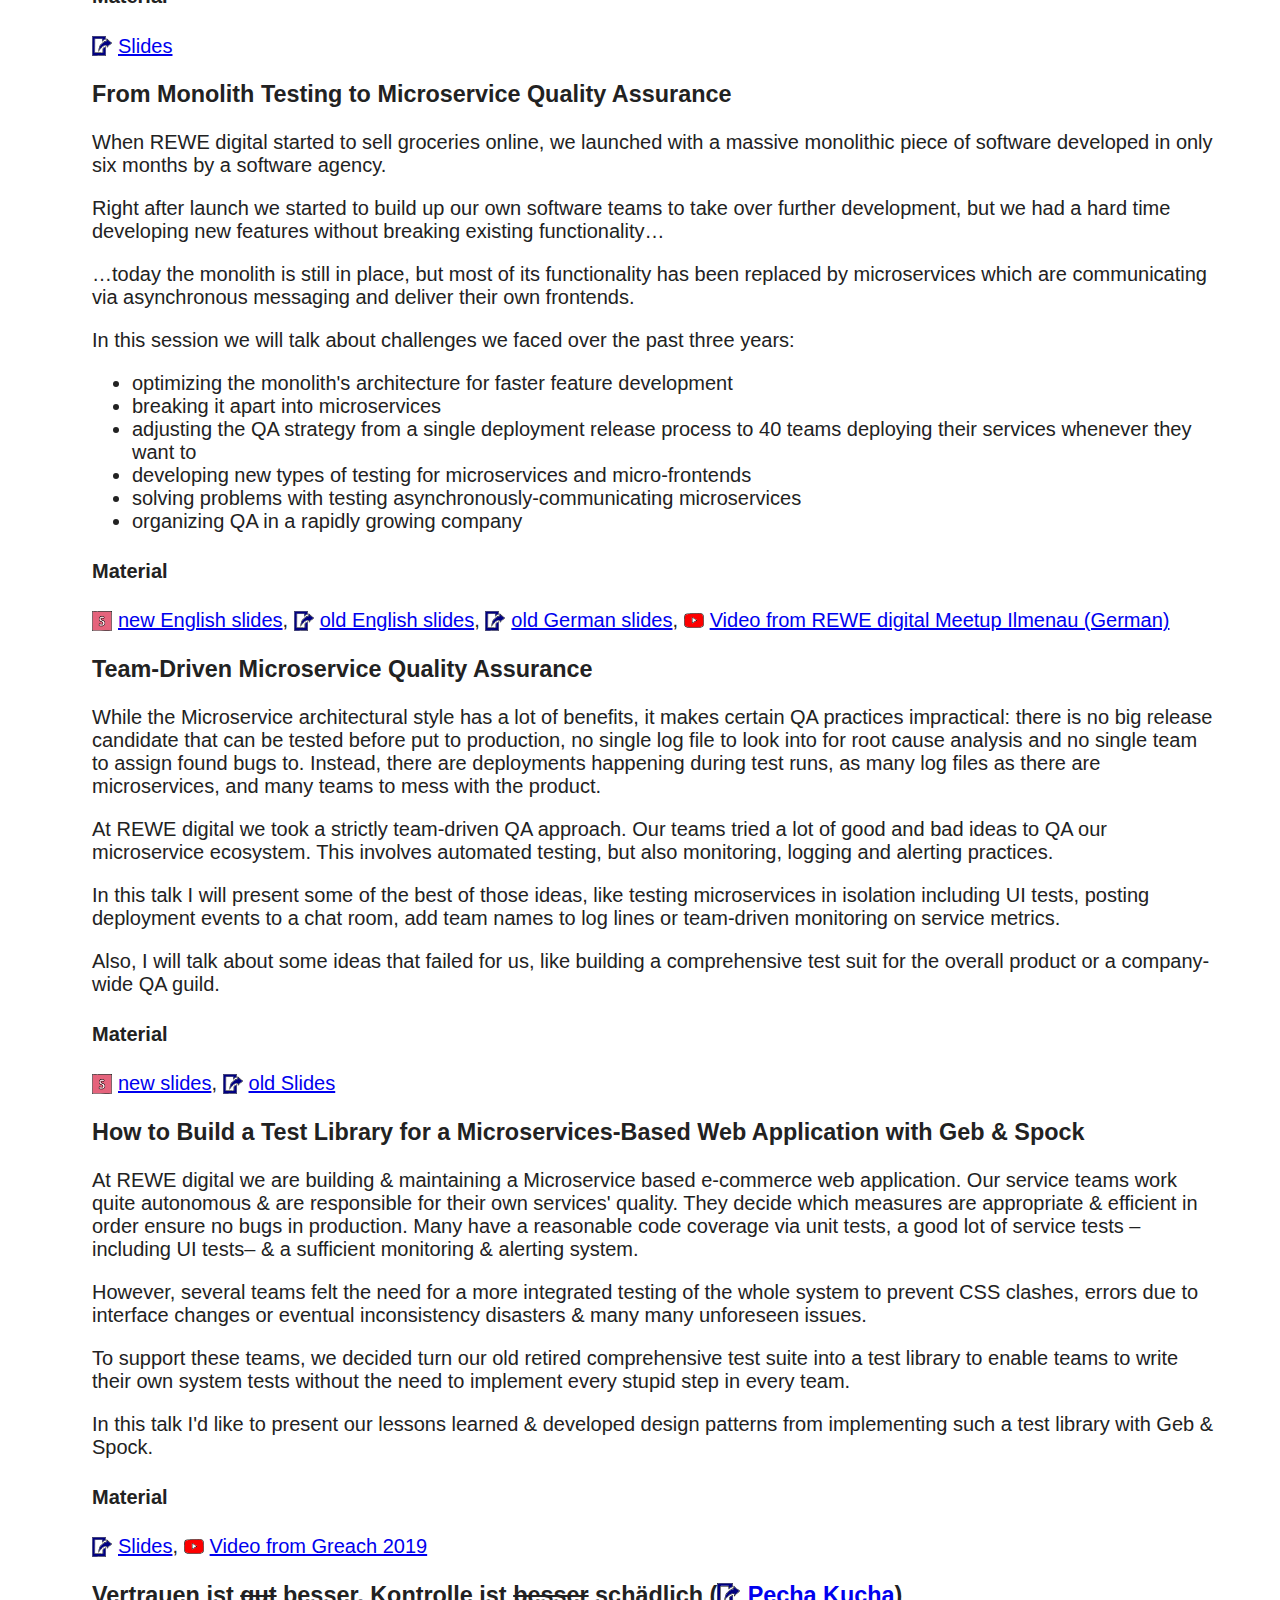
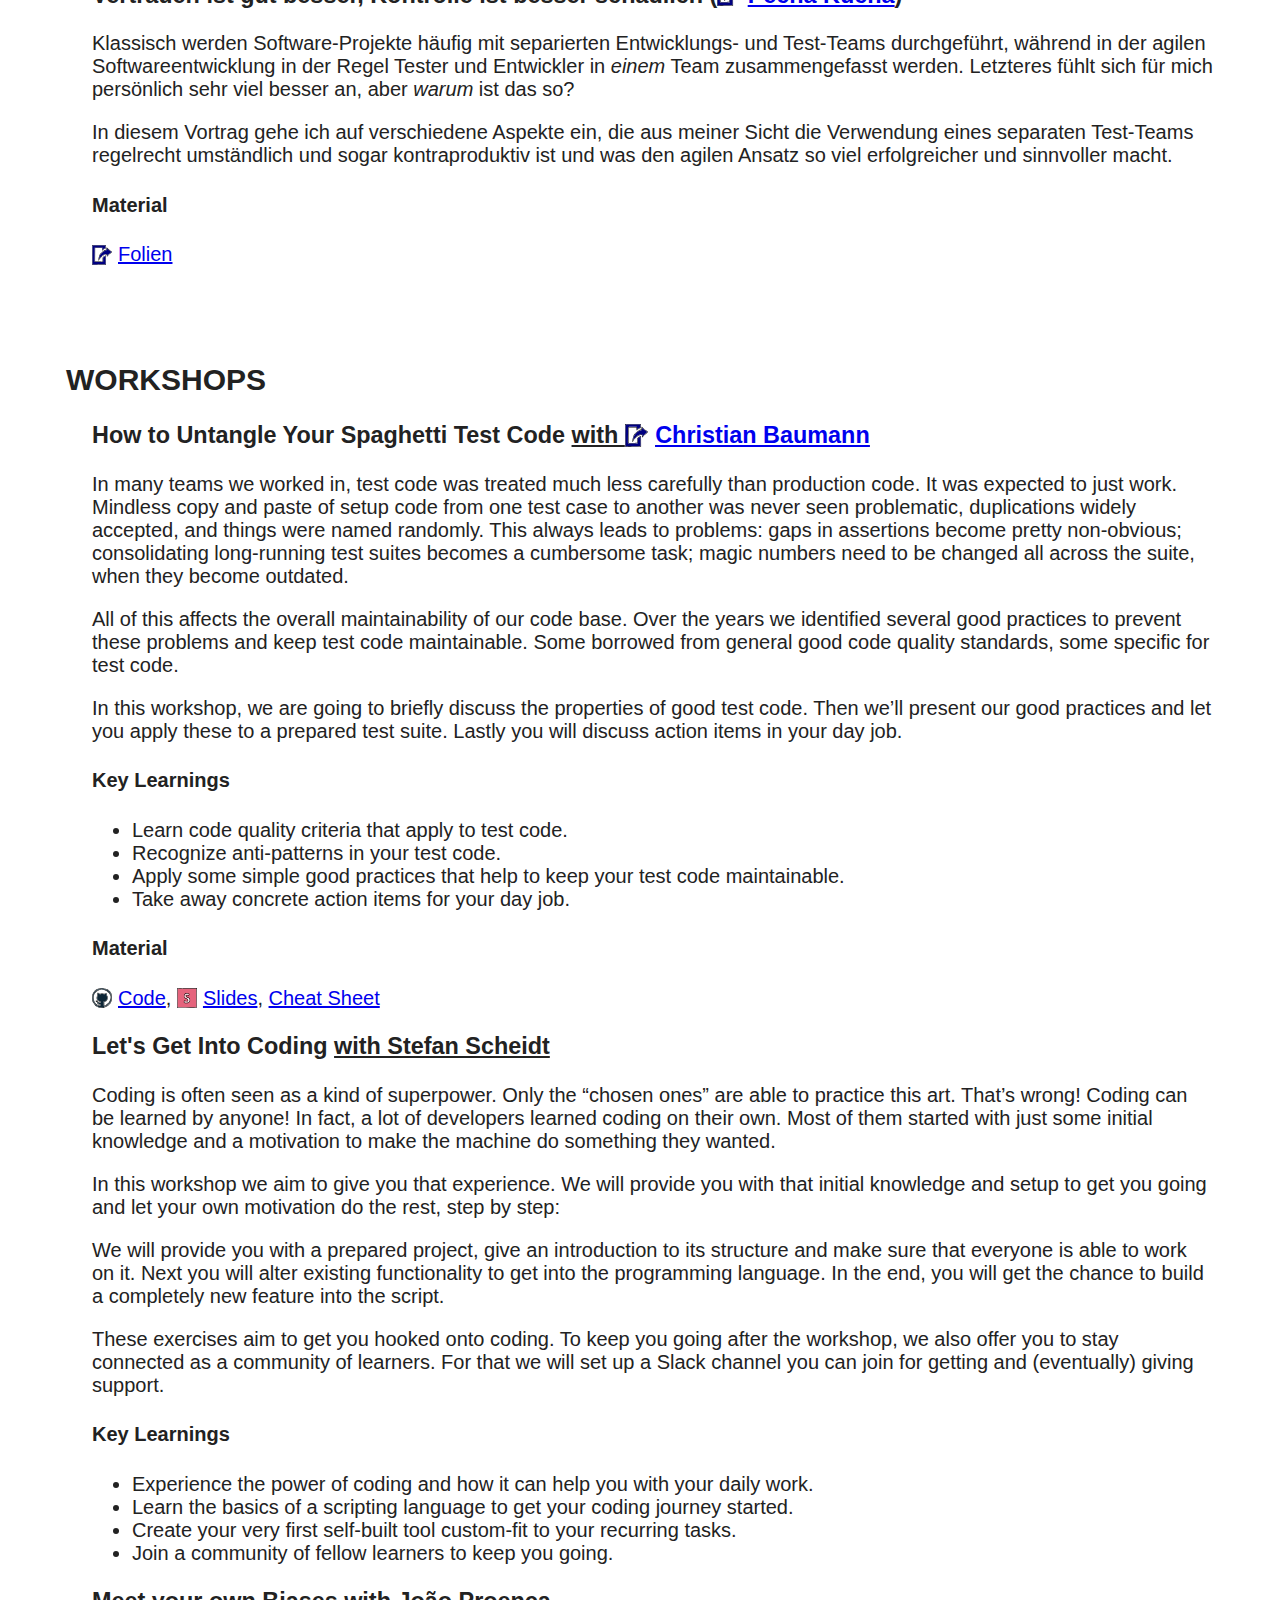
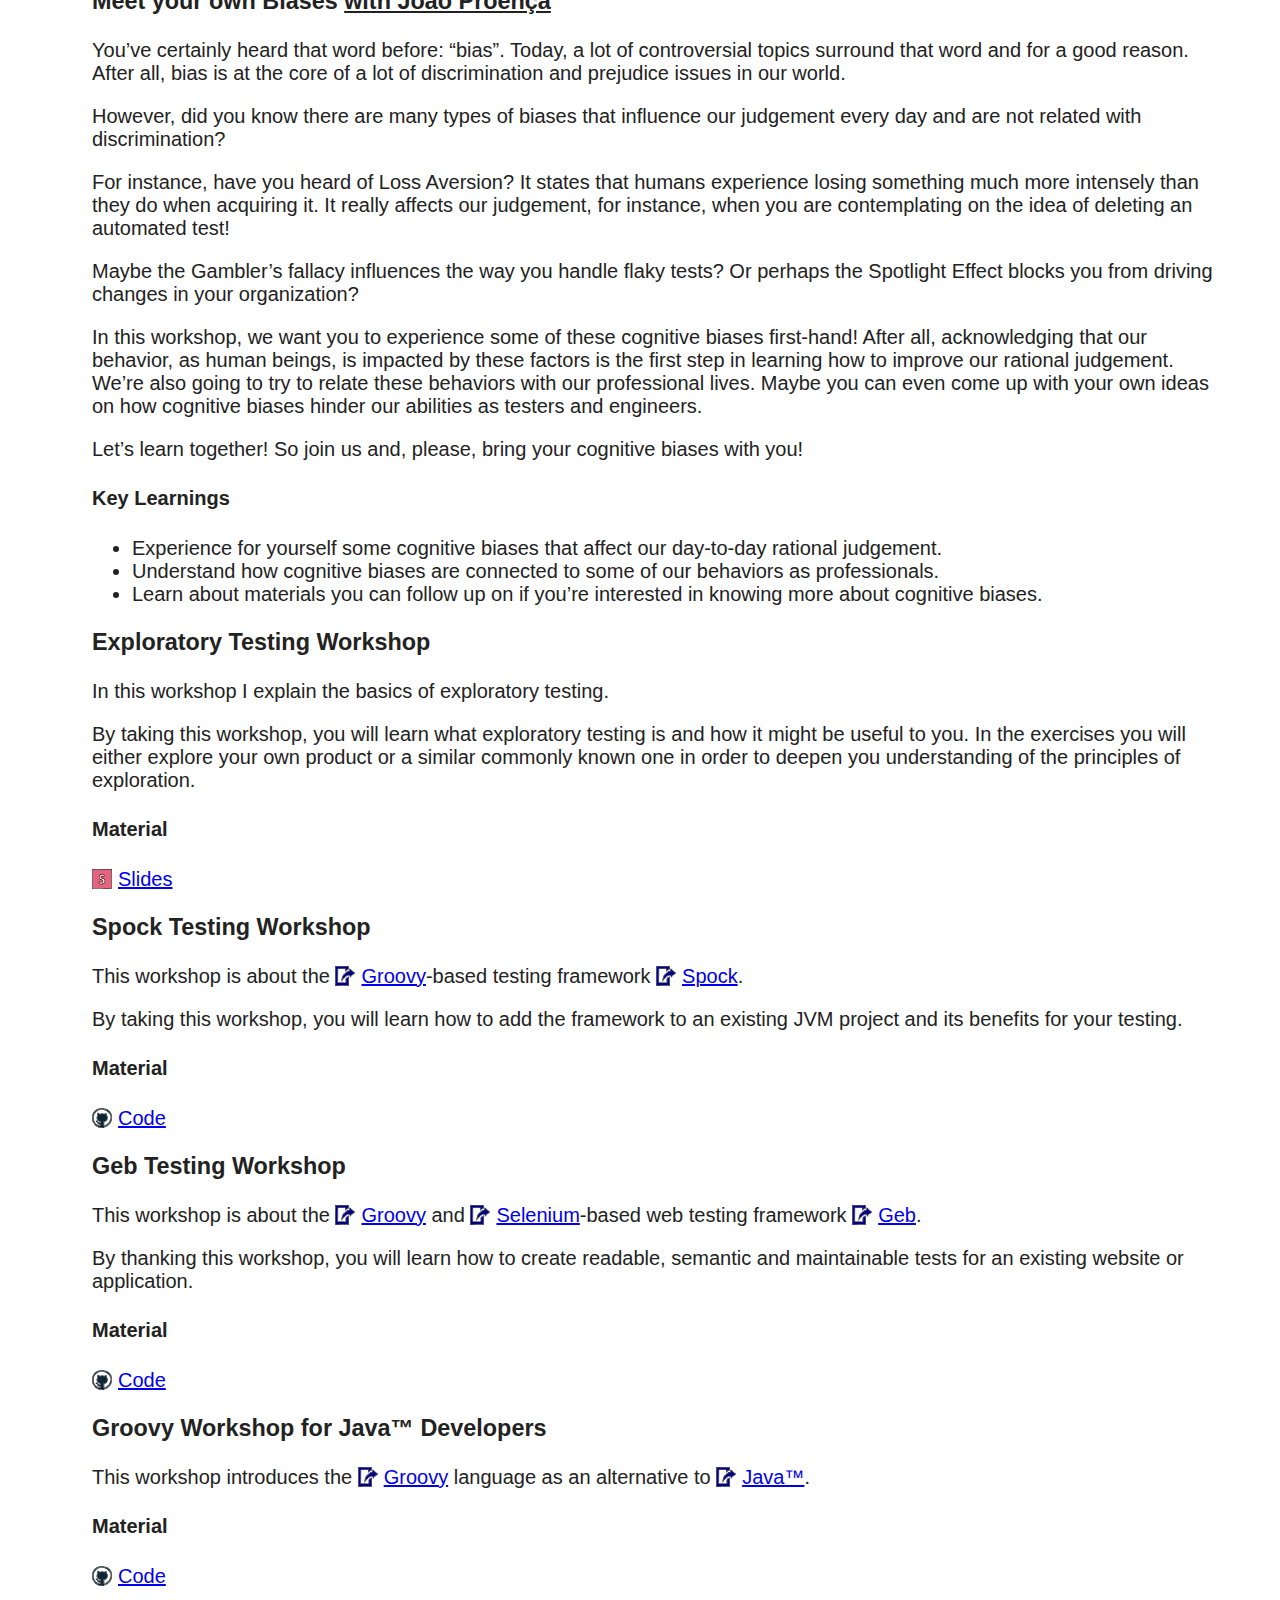
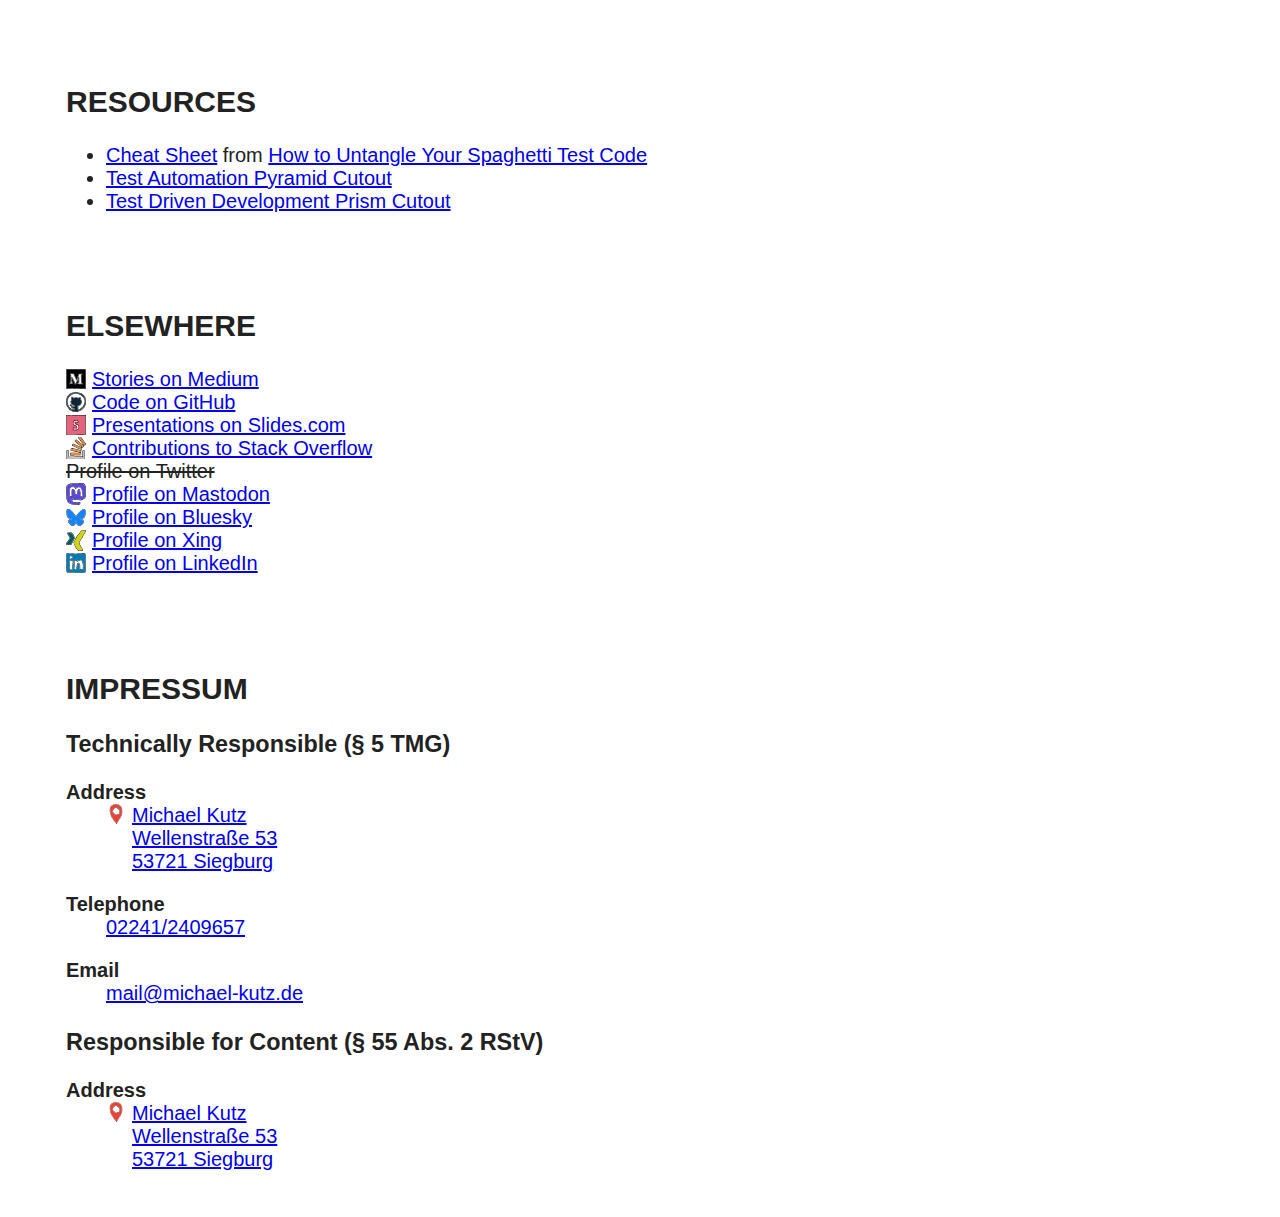
==== commit 5d55e43c: "Remove Twitter profile" ====
--- a/index.html
+++ b/index.html
@@ -850,7 +850,7 @@
         <li>
           <a href="https://stackoverflow.com/users/437621">Contributions to Stack Overflow</a>
         <li>
-          <a href="https://twitter.com/MichaKutz">Profile on Twitter</a>
+          <del>Profile on Twitter</del>
         </li>
         <li>
           <a href="https://mstdn.social/@mkutz" rel="me">Profile on Mastodon</a>
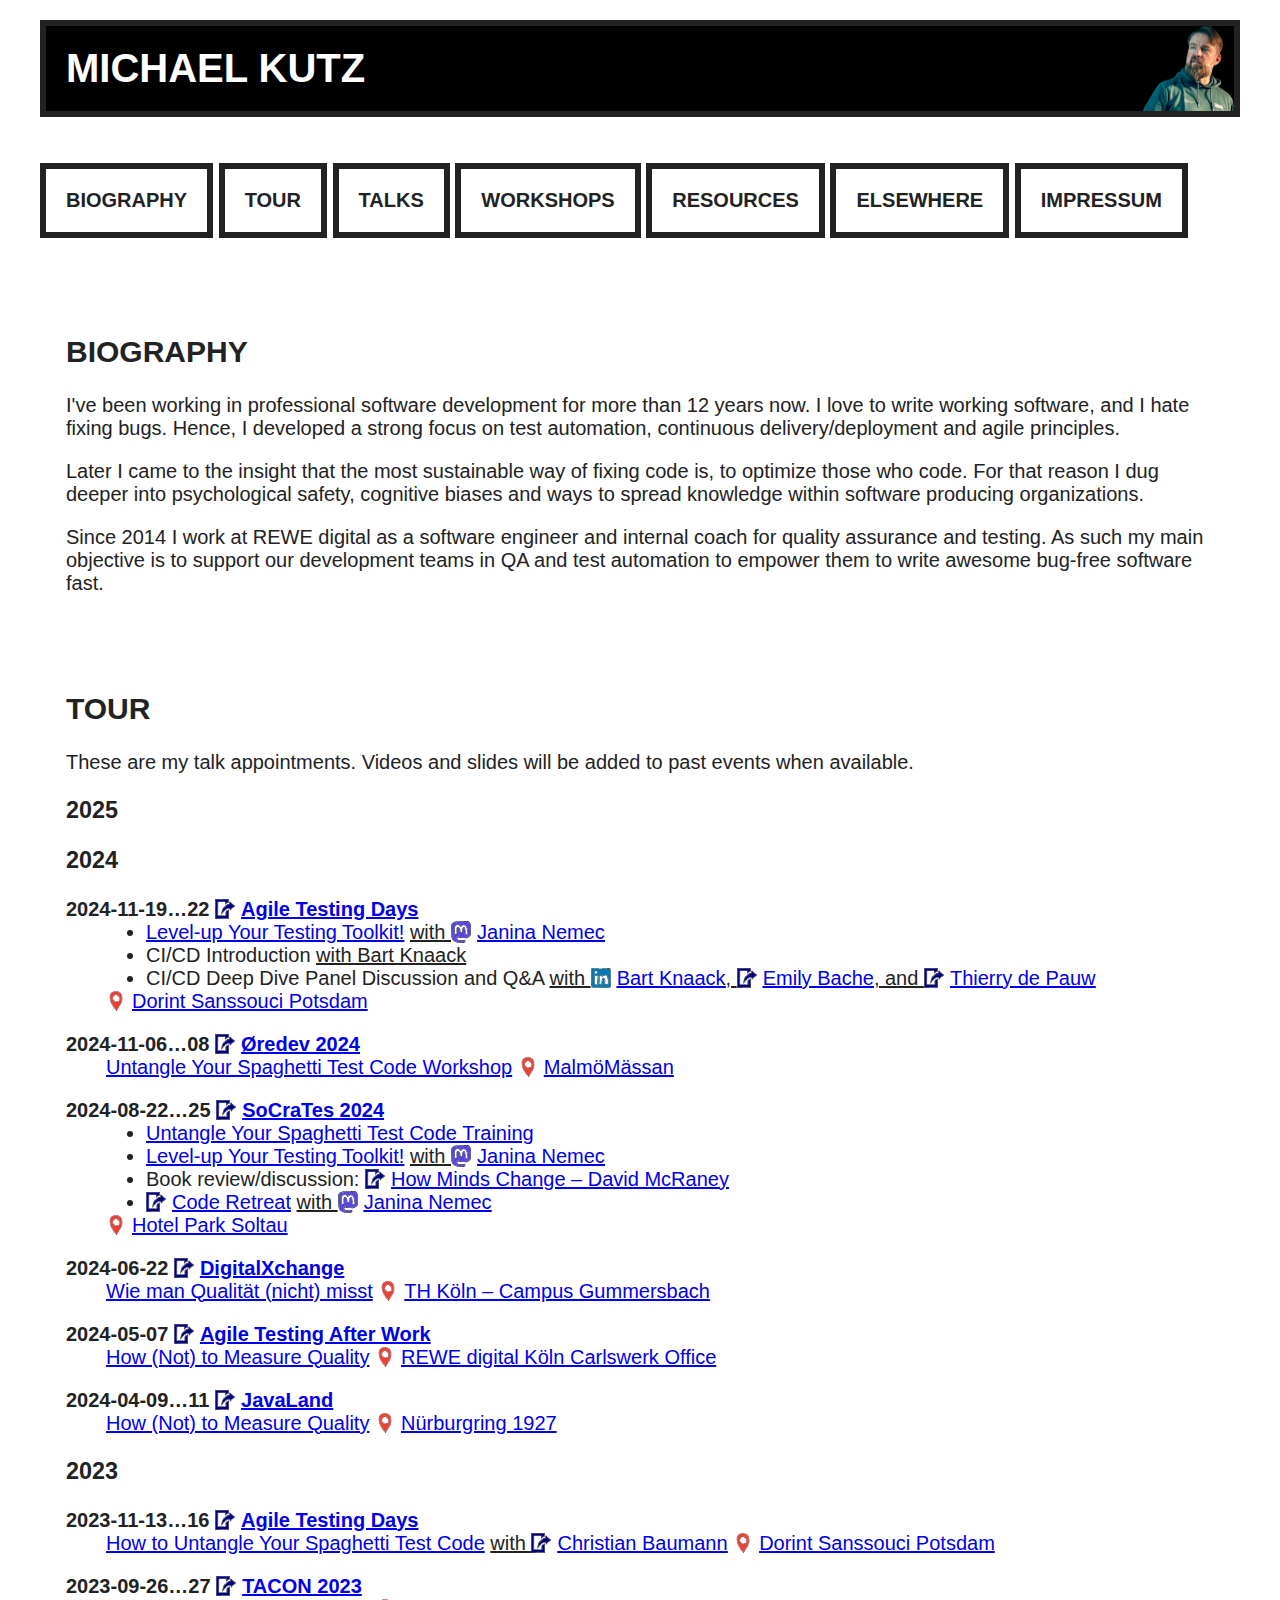
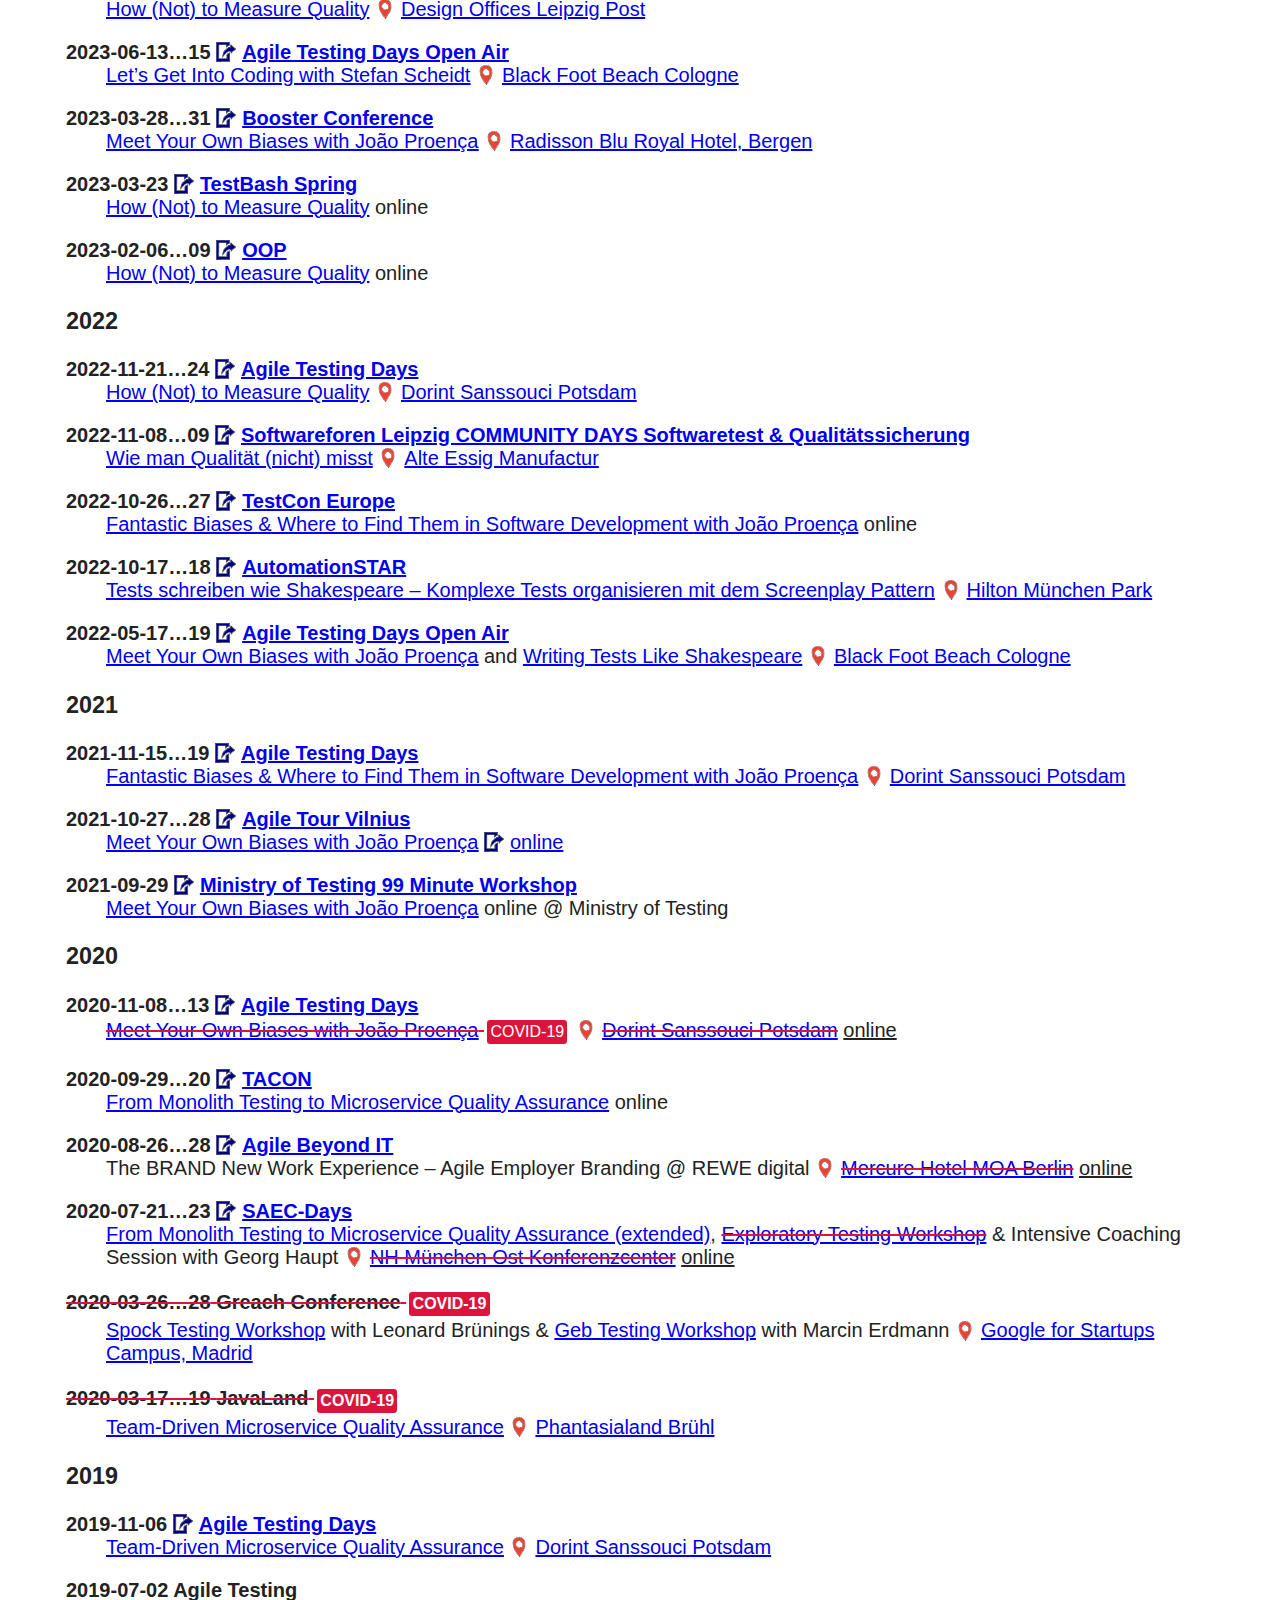
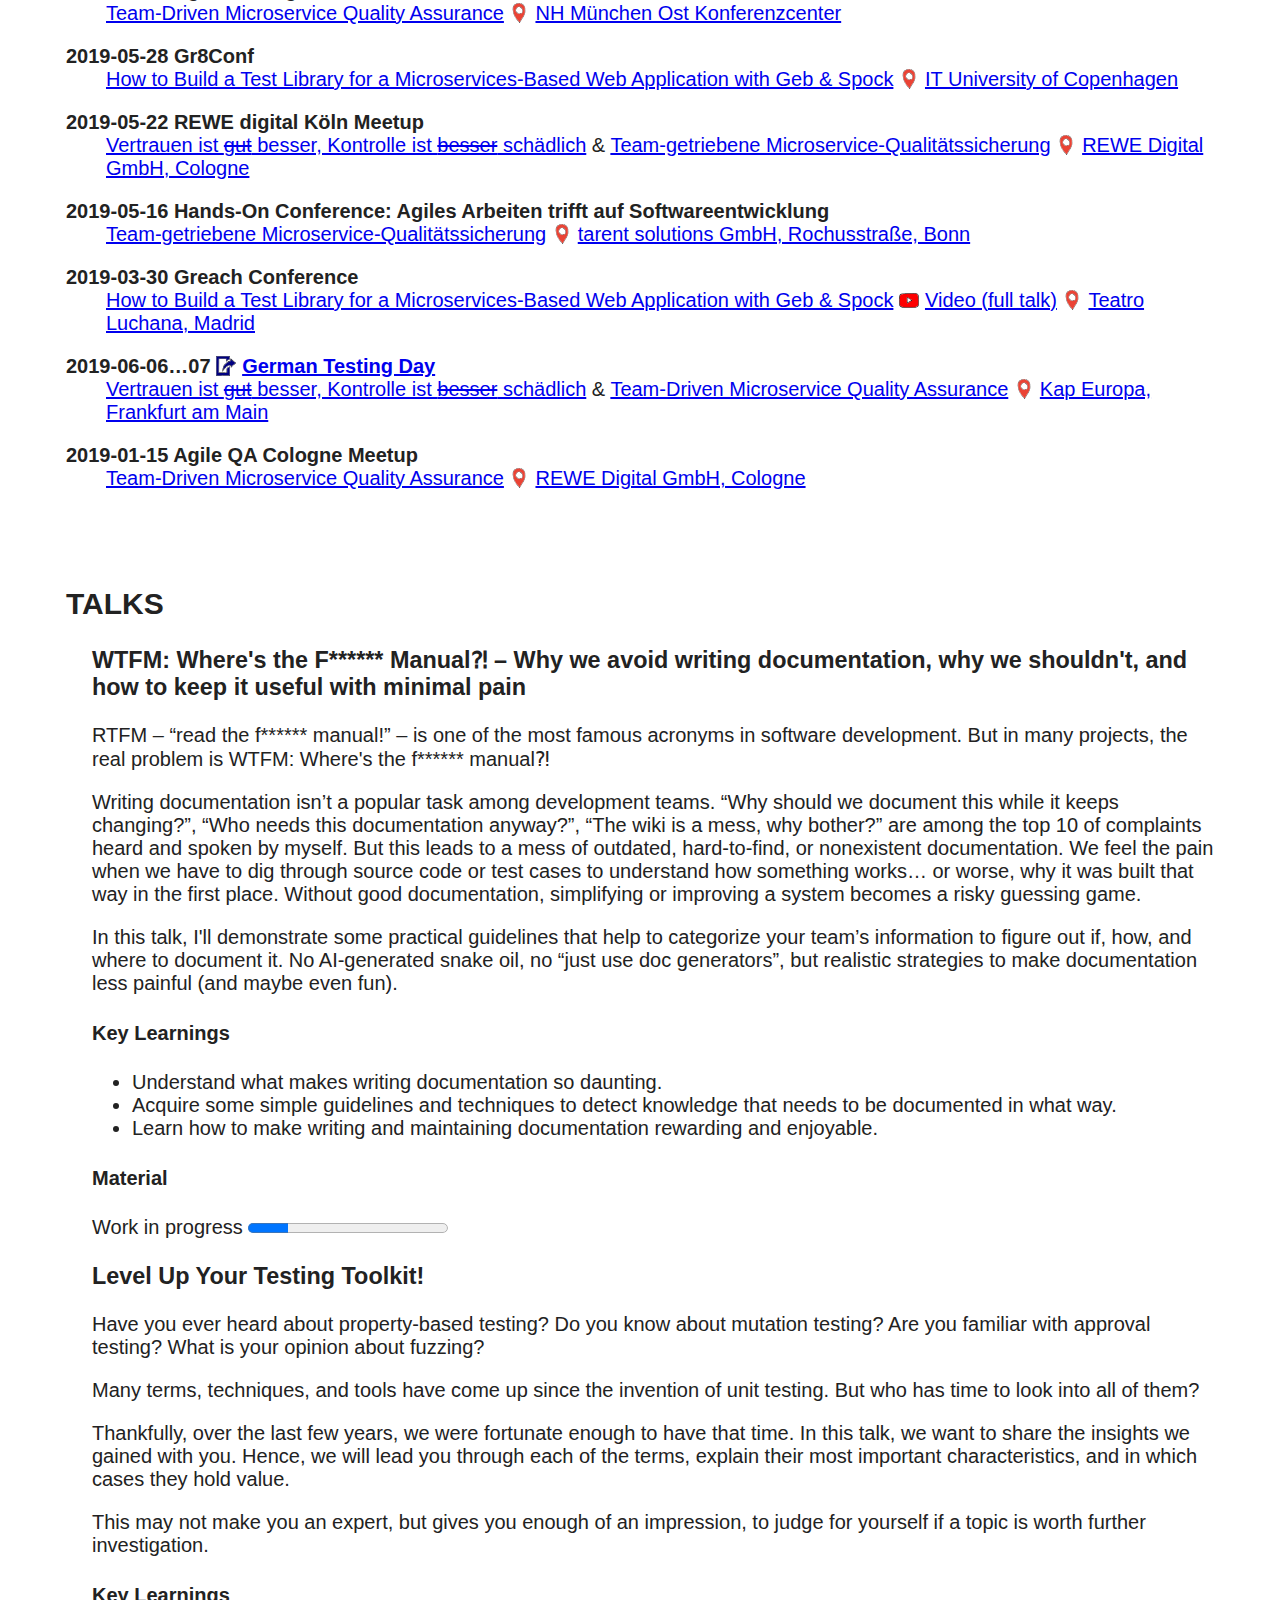
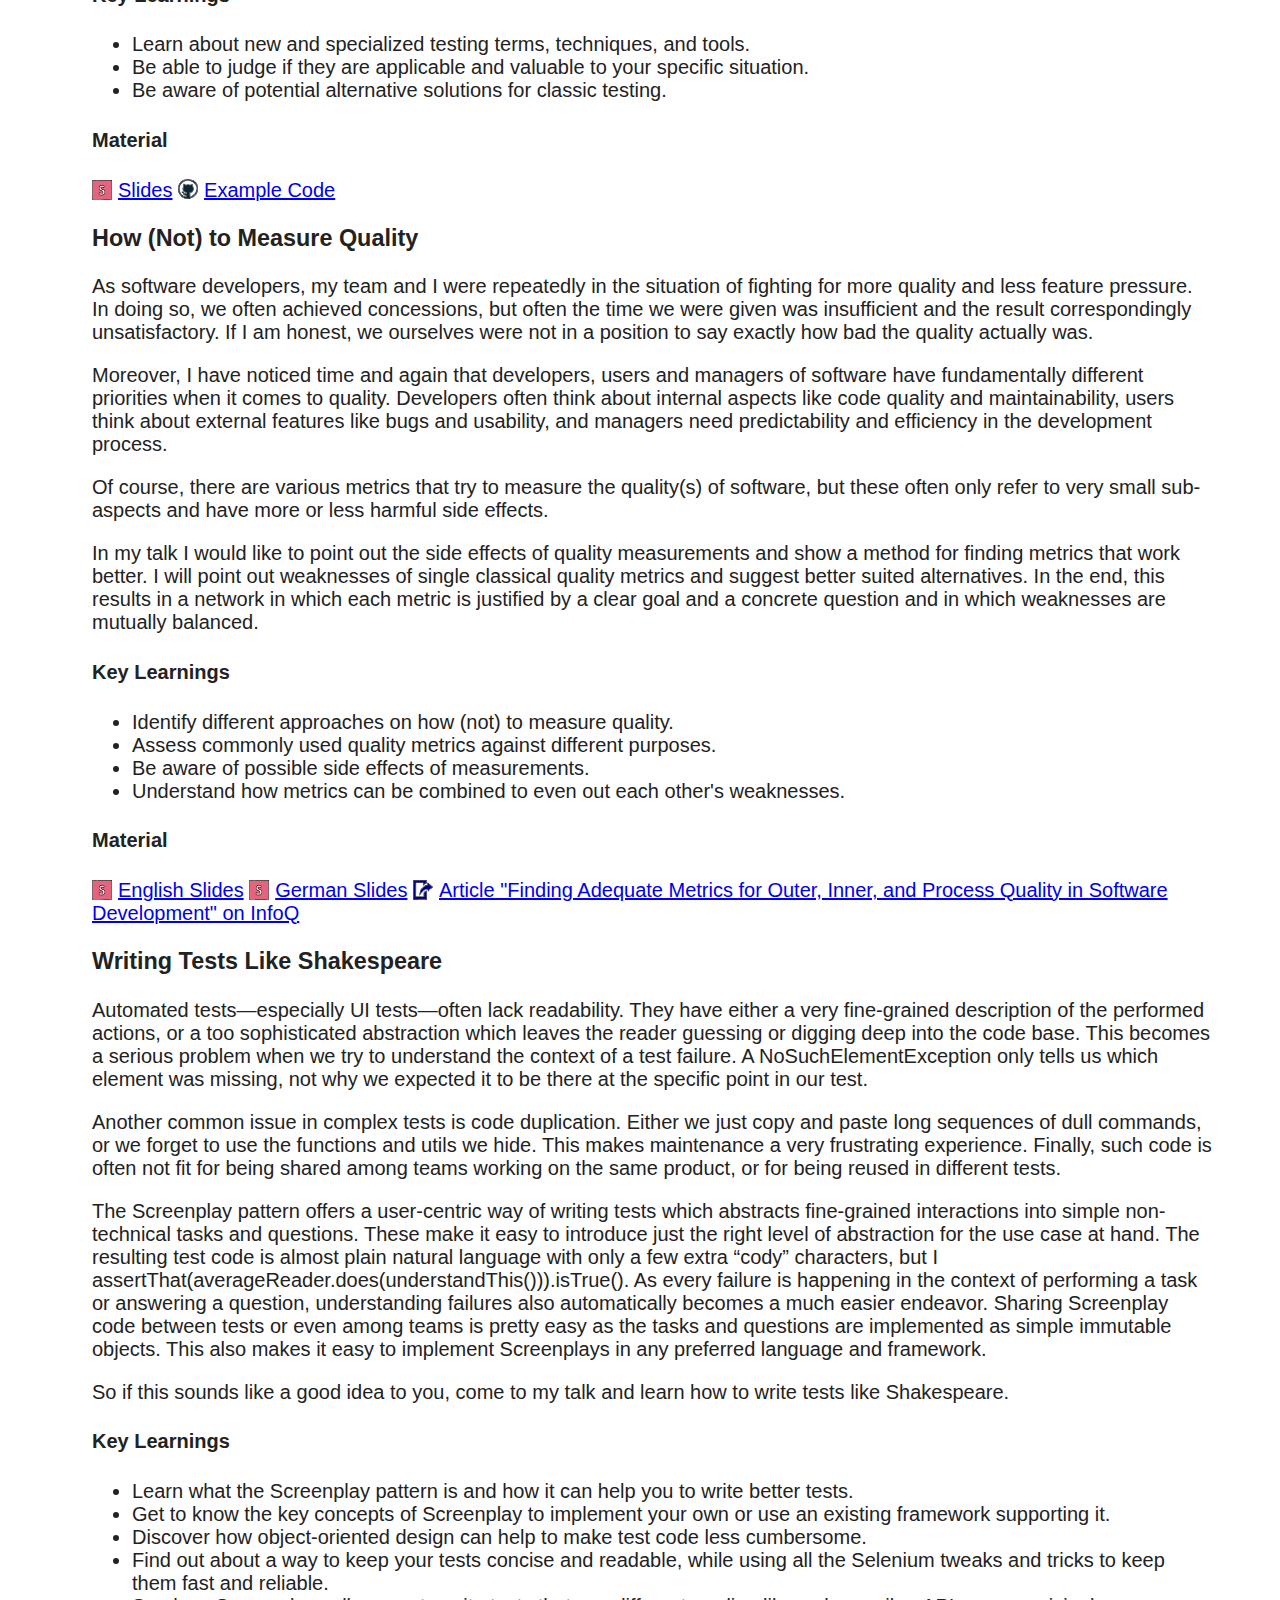
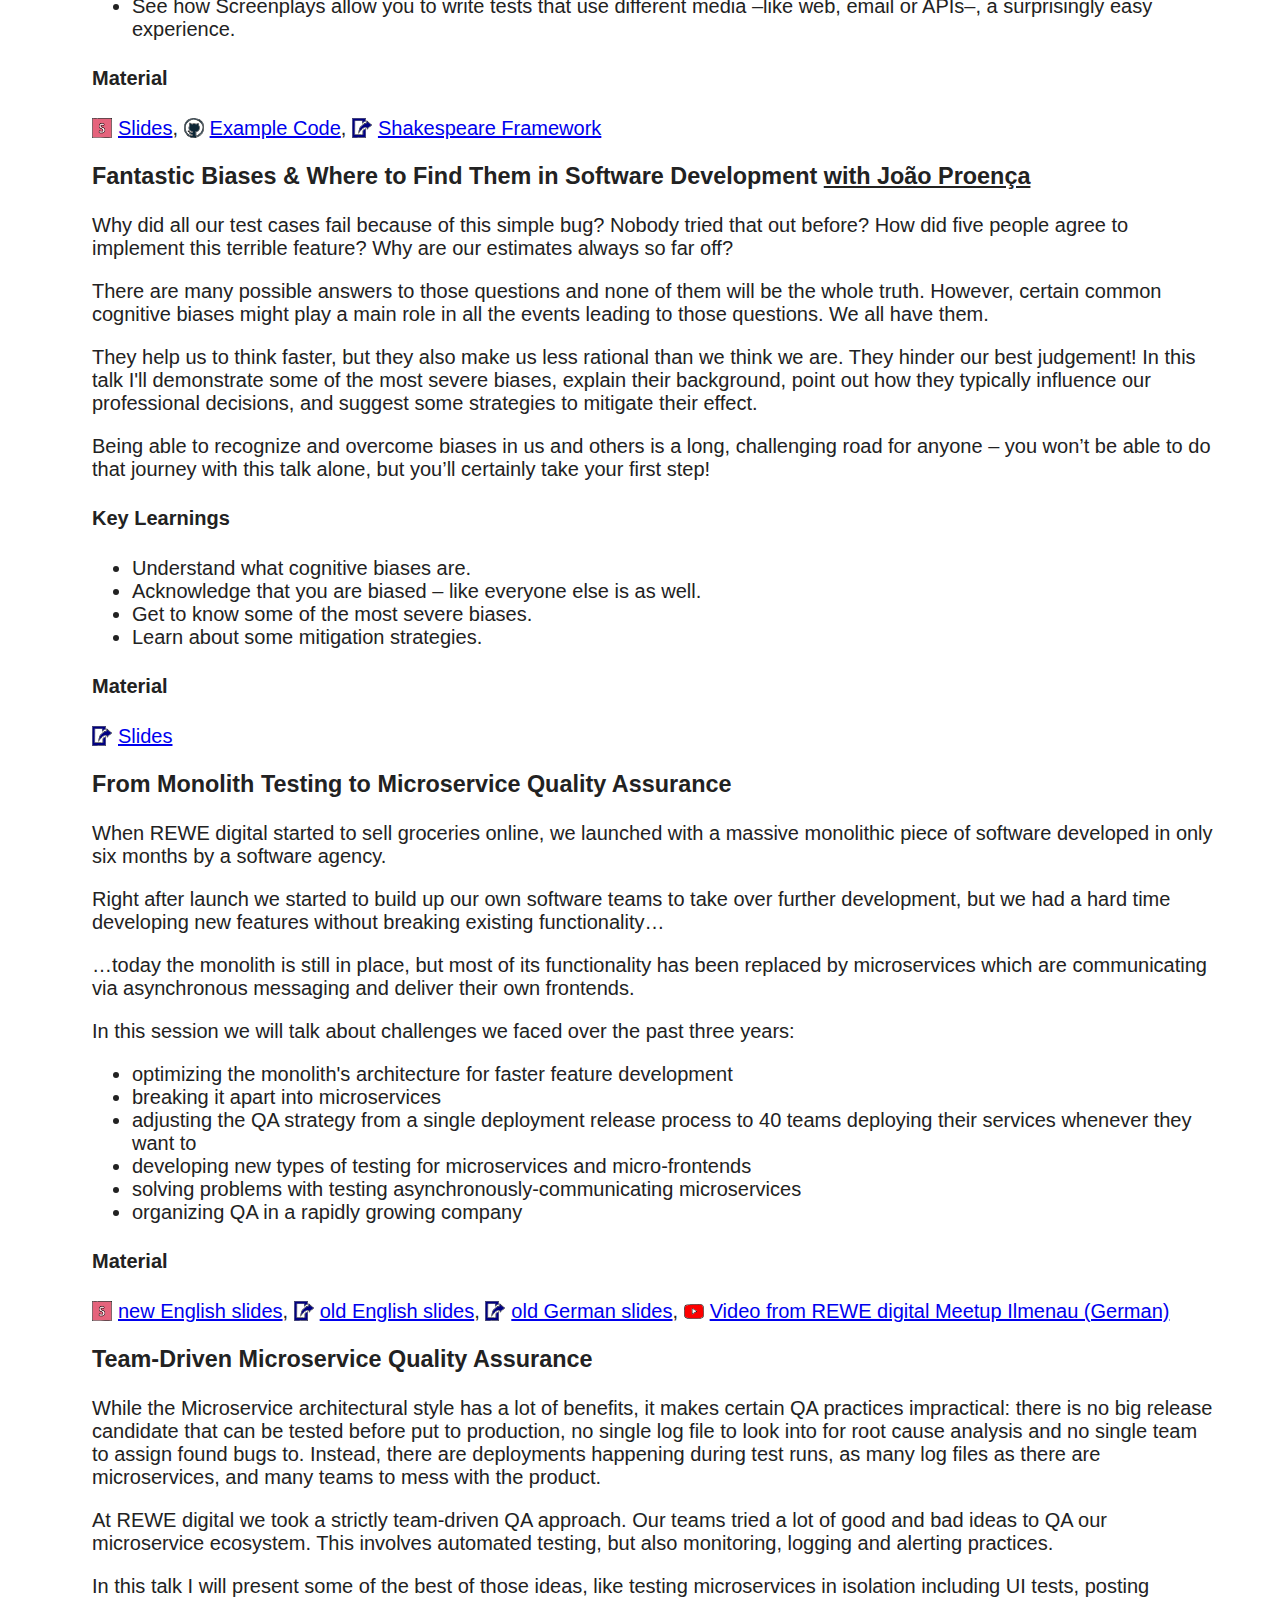
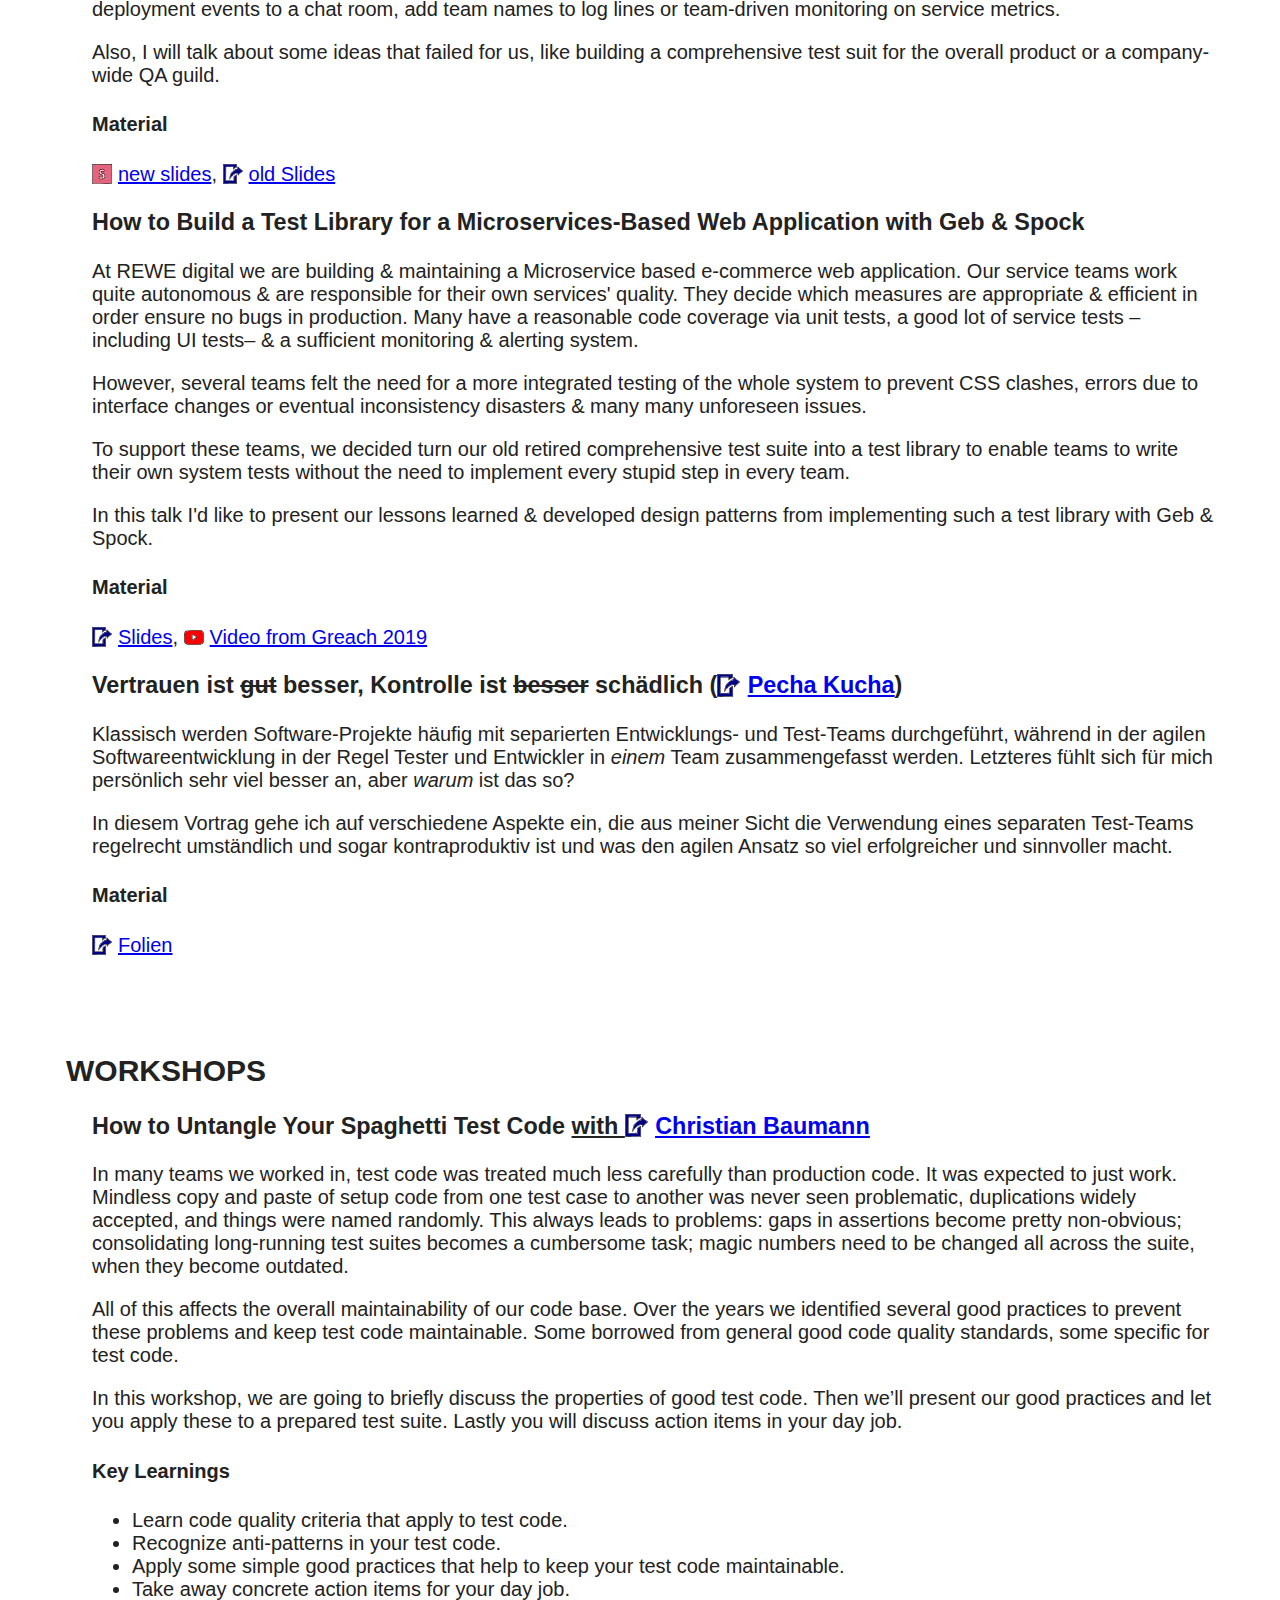
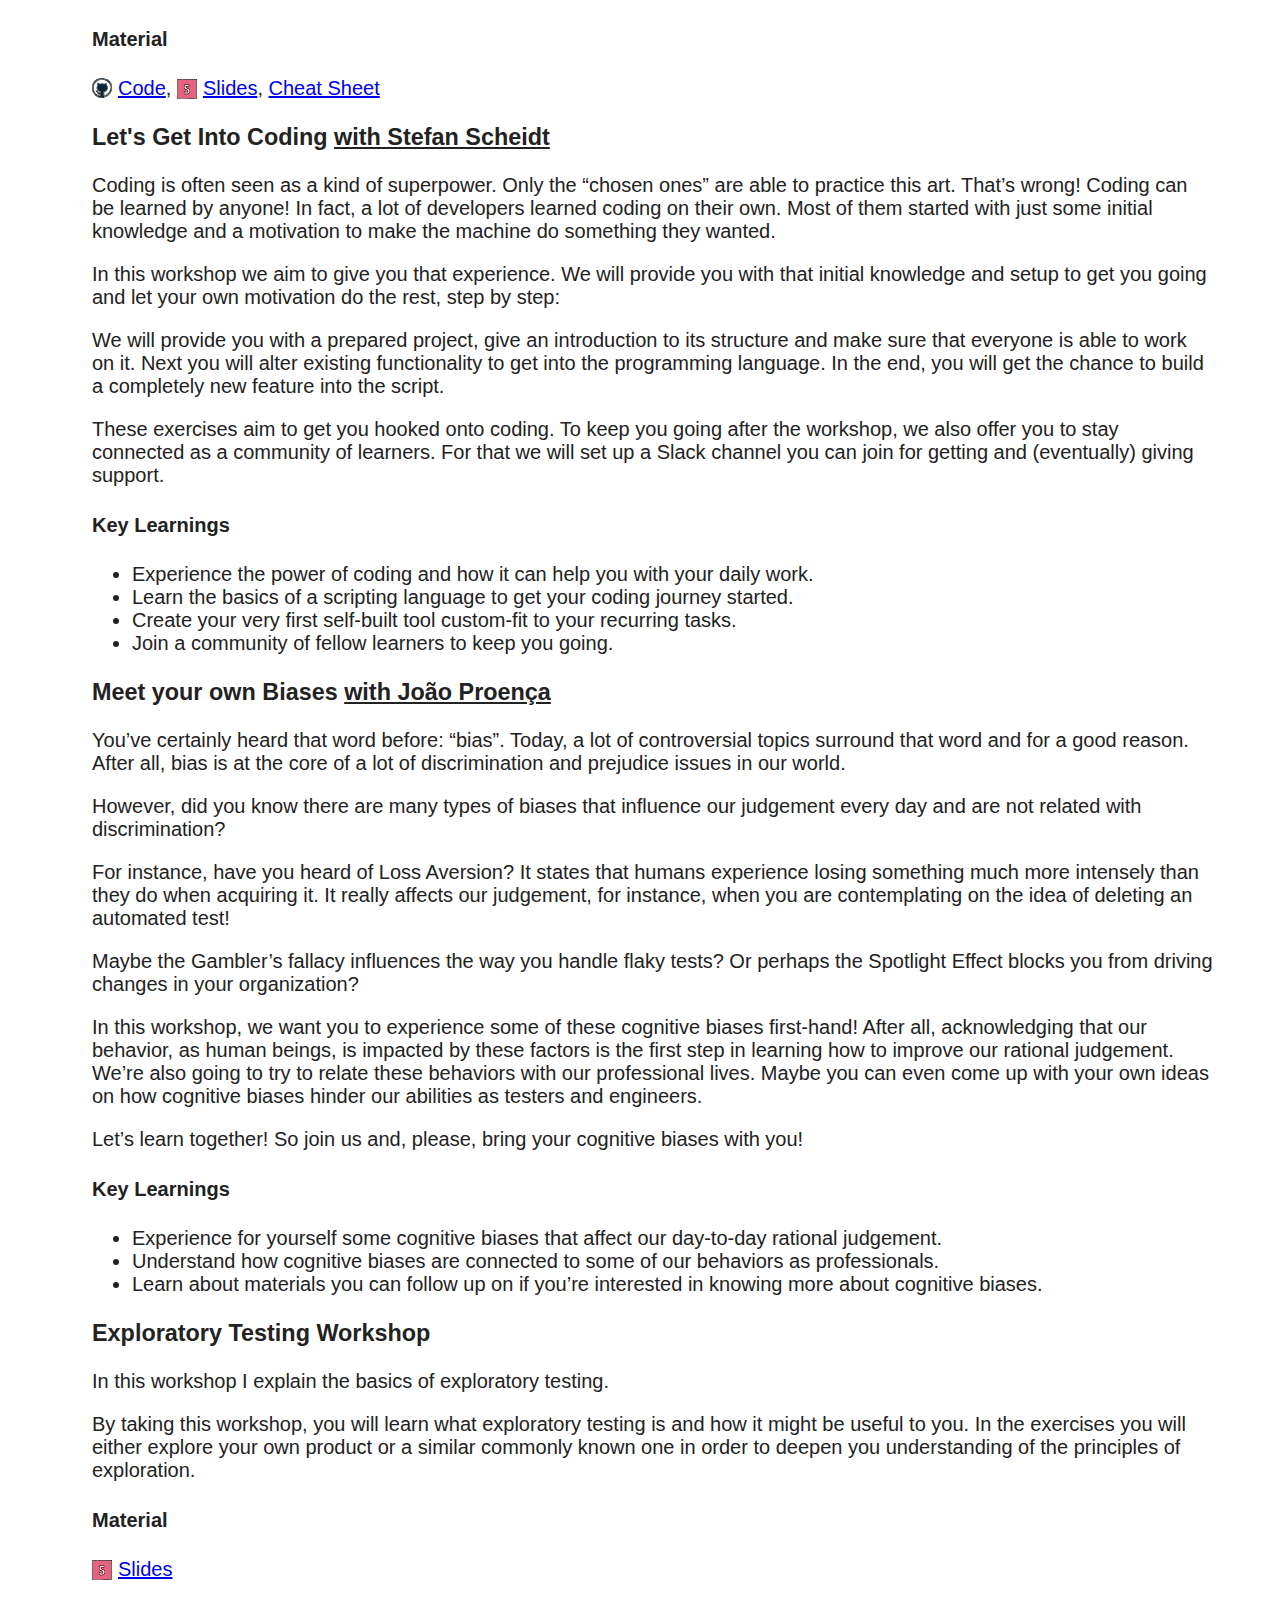
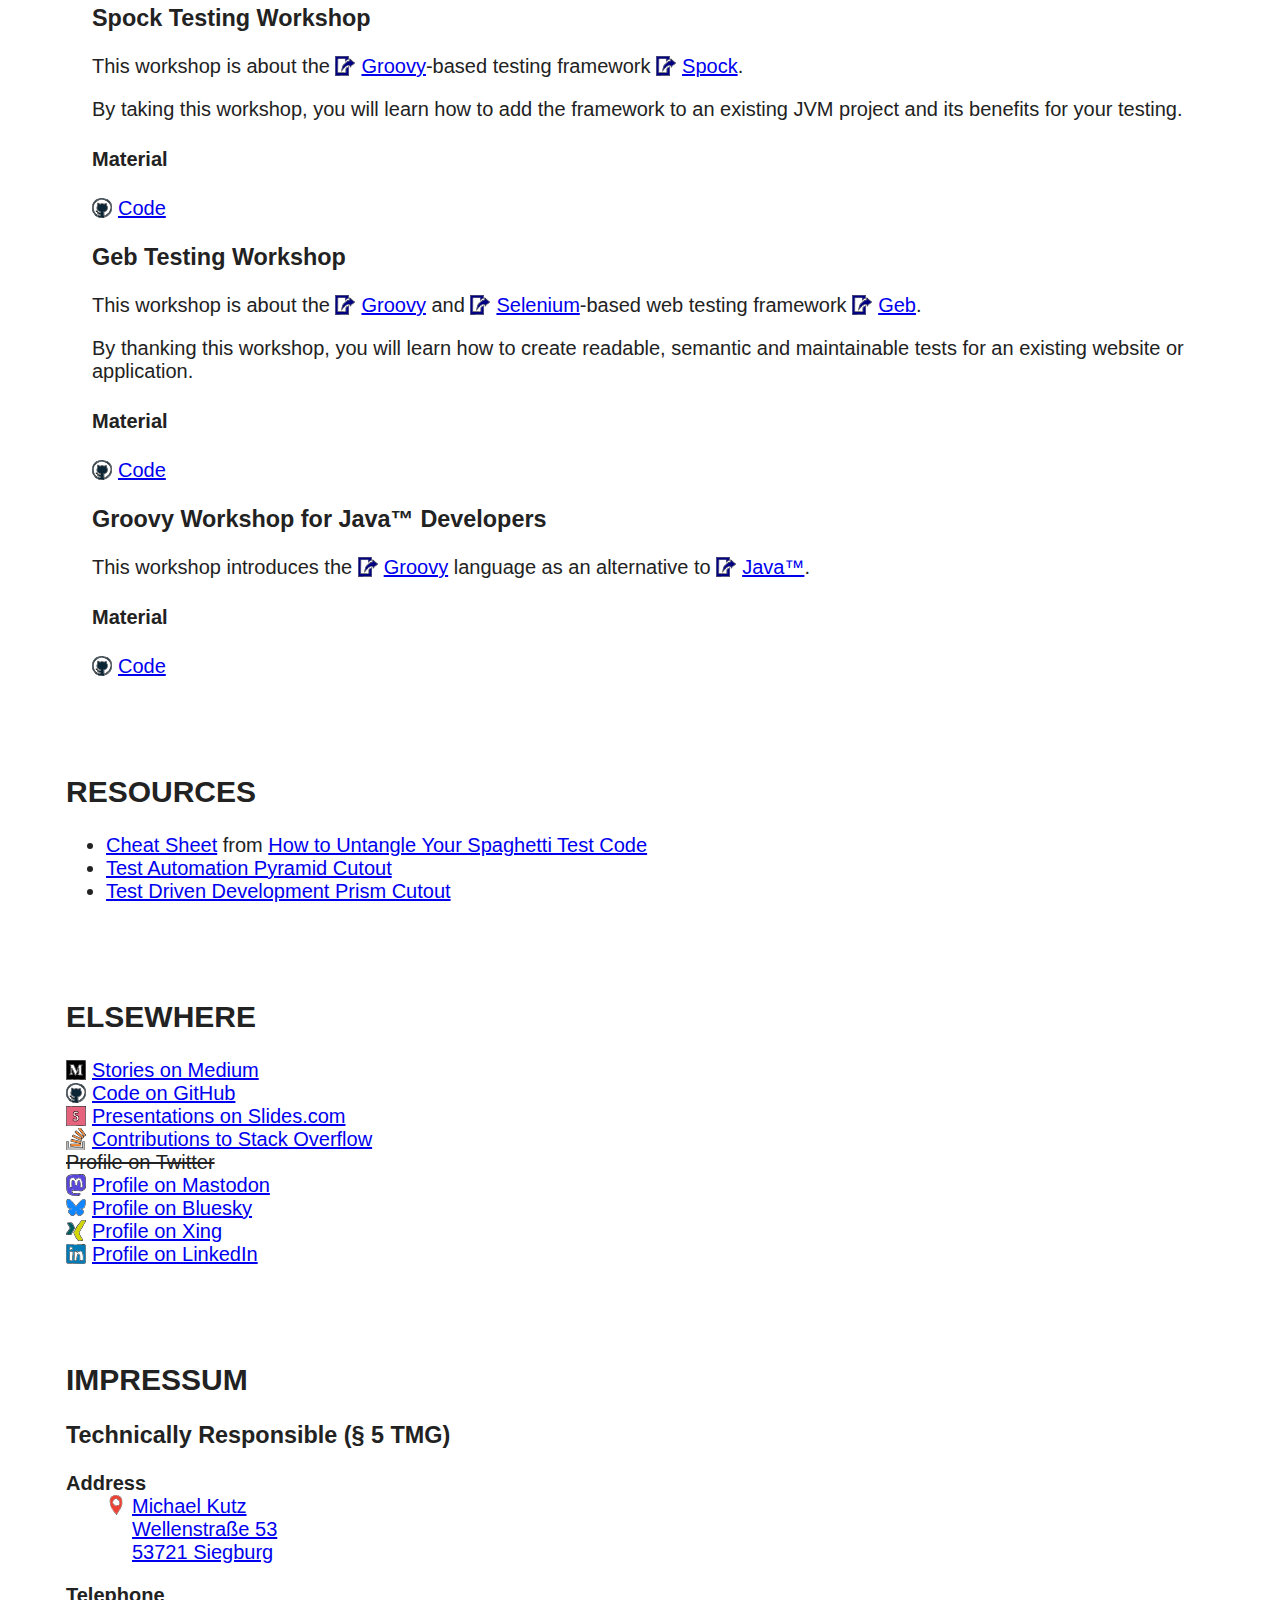
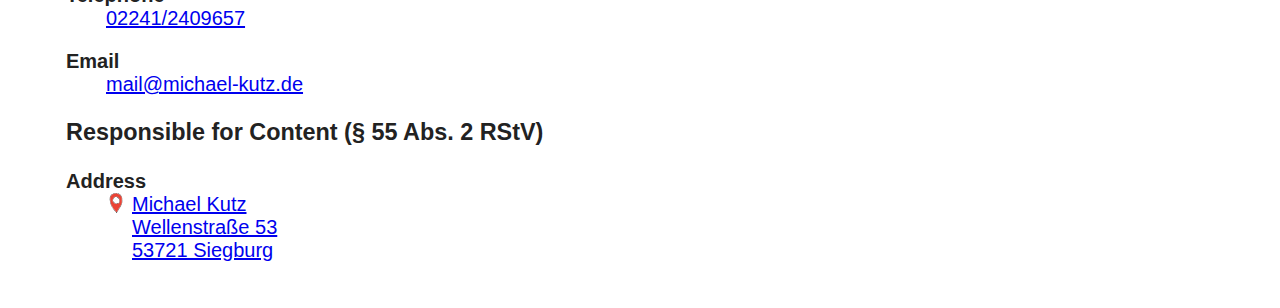
==== commit 4cbcc81a: "Content update" ====
--- a/index.html
+++ b/index.html
@@ -71,6 +71,10 @@
       <p>
         These are my talk appointments. Videos and slides will be added to past events when available.
       </p>
+
+      <h3>2025</h3>
+      <dl>
+      </dl>
       
       <h3>2024</h3>
       <dl>
@@ -430,6 +434,38 @@
     <section id="talks">
       <h2>Talks</h2>
 
+      <article id="wtfm" class="abstract">
+        <h3>WTFM: Where's the F****** Manual⁈ – Why we avoid writing documentation, why we shouldn't, and how to keep it useful with minimal pain</h3>
+        <p>
+          RTFM – “read the f****** manual!” – is one of the most famous acronyms in software development.
+          But in many projects, the real problem is WTFM: Where's the f****** manual⁈
+        </p>
+        <p>
+          Writing documentation isn’t a popular task among development teams.
+          “Why should we document this while it keeps changing?”,
+          “Who needs this documentation anyway?”,
+          “The wiki is a mess, why bother?”
+          are among the top 10 of complaints heard and spoken by myself.
+          But this leads to a mess of outdated, hard-to-find, or nonexistent documentation.
+          We feel the pain when we have to dig through source code or test cases to understand how something works… or worse, why it was built that way in the first place.
+          Without good documentation, simplifying or improving a system becomes a risky guessing game.
+        </p>
+        <p>
+          In this talk, I'll demonstrate some practical guidelines that help to categorize your team’s information to figure out if, how, and where to document it.
+          No AI-generated snake oil, no “just use doc generators”, but realistic strategies to make documentation less painful (and maybe even fun).
+        </p>
+        <h4>Key Learnings</h4>
+        <ul>
+          <li>Understand what makes writing documentation so daunting.</li>
+          <li>Acquire some simple guidelines and techniques to detect knowledge that needs to be documented in what way.</li>
+          <li>Learn how to make writing and maintaining documentation rewarding and enjoyable.</li>
+        </ul>
+        <h4>Material</h4>
+        <p>
+          Work in progress <progress value="20" max="100"></progress>
+        </p>
+      </article>
+
       <article id="level-up-your-testing-toolkit" class="abstract">
         <h3>Level Up Your Testing Toolkit!</h3>
         <p>
@@ -491,7 +527,9 @@
         </ul>
         <h4>Material</h4>
         <p>
-          <a href="https://slides.com/mkutz/measure-quality">Slides</a>
+          <a href="https://slides.com/mkutz/measure-quality">English Slides</a>
+          <a href="https://slides.com/mkutz/qualitaet-messen">German Slides</a>
+          <a href="https://www.infoq.com/articles/metrics-quality-software/">Article "Finding Adequate Metrics for Outer, Inner, and Process Quality in Software Development" on InfoQ</a>
         </p>
       </article>
 
--- a/style.css
+++ b/style.css
@@ -13,7 +13,8 @@
   padding: 1em;
   margin-top: 1em;
   display: block;
-  background: rgba(255, 255, 255, 80%);
+  color: white;
+  background: #000000 url("img/oeredev.png") no-repeat right;
 }
 
 @media screen {
